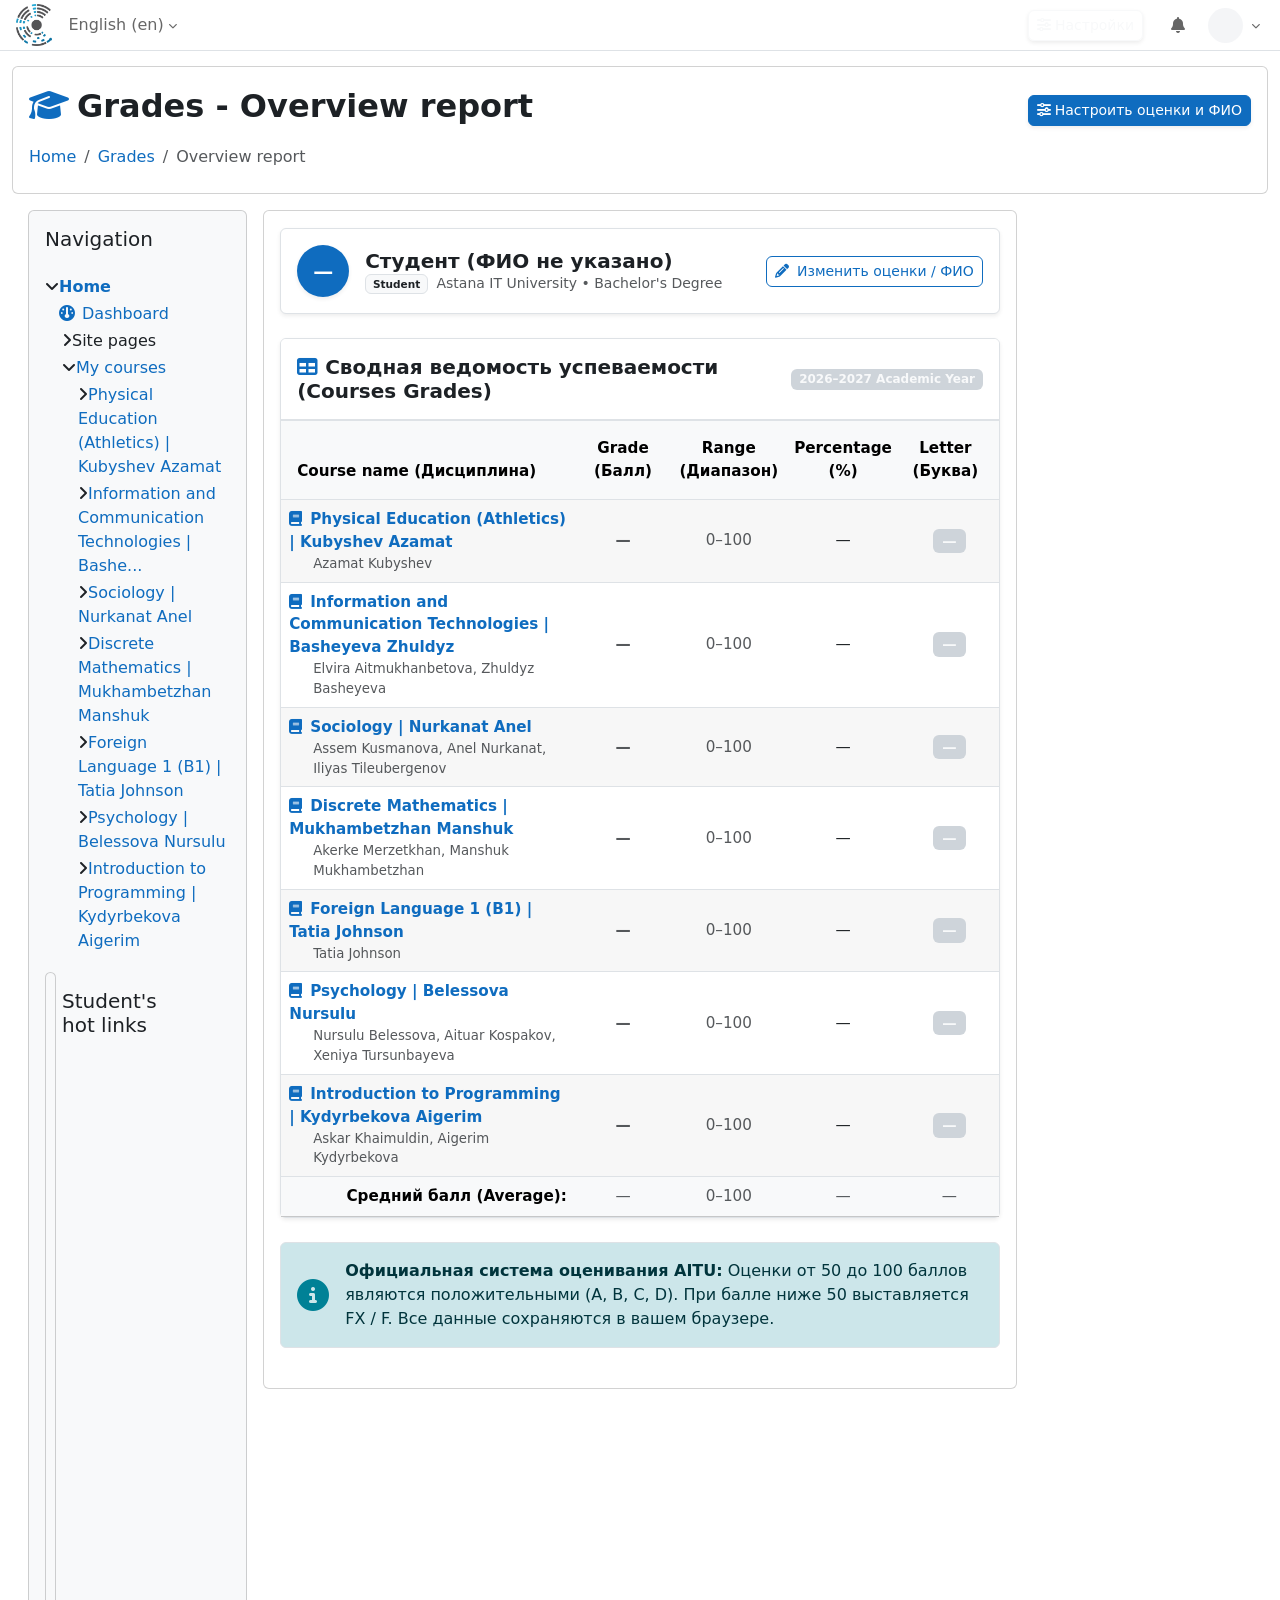
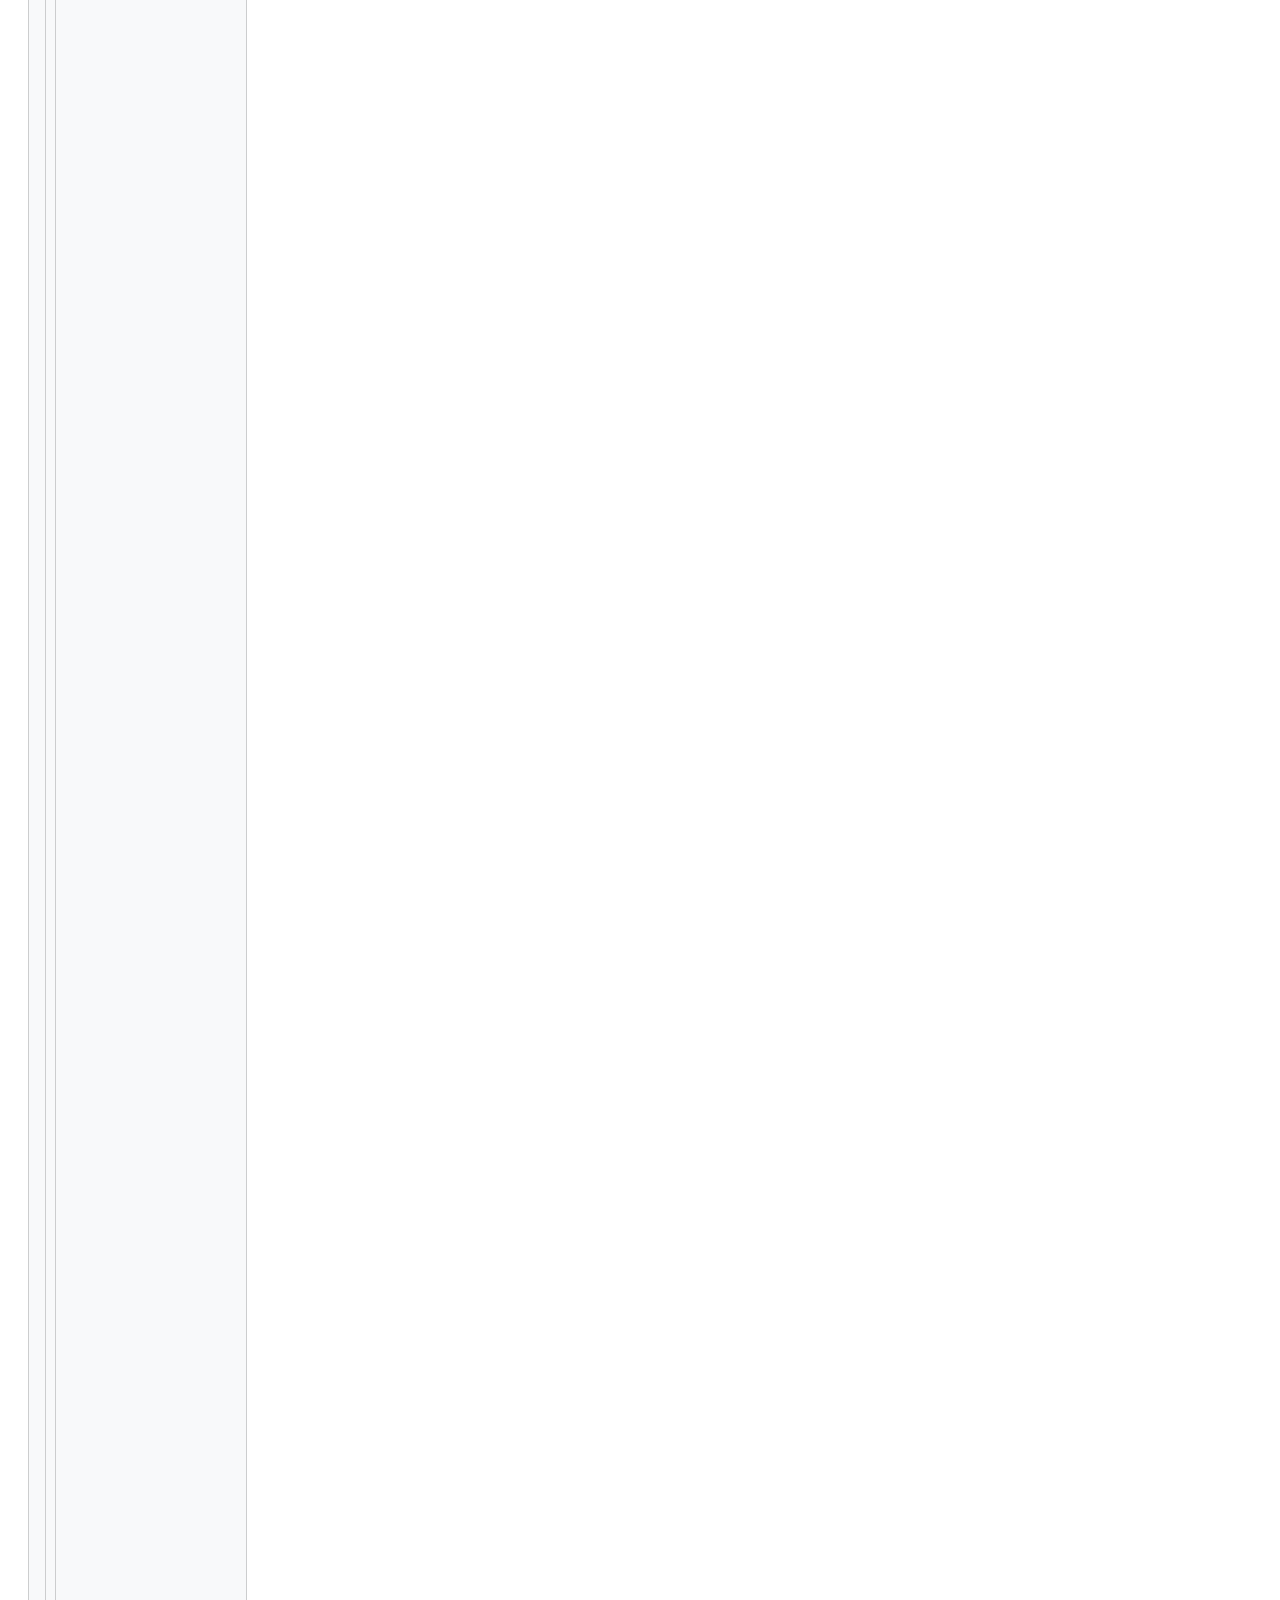
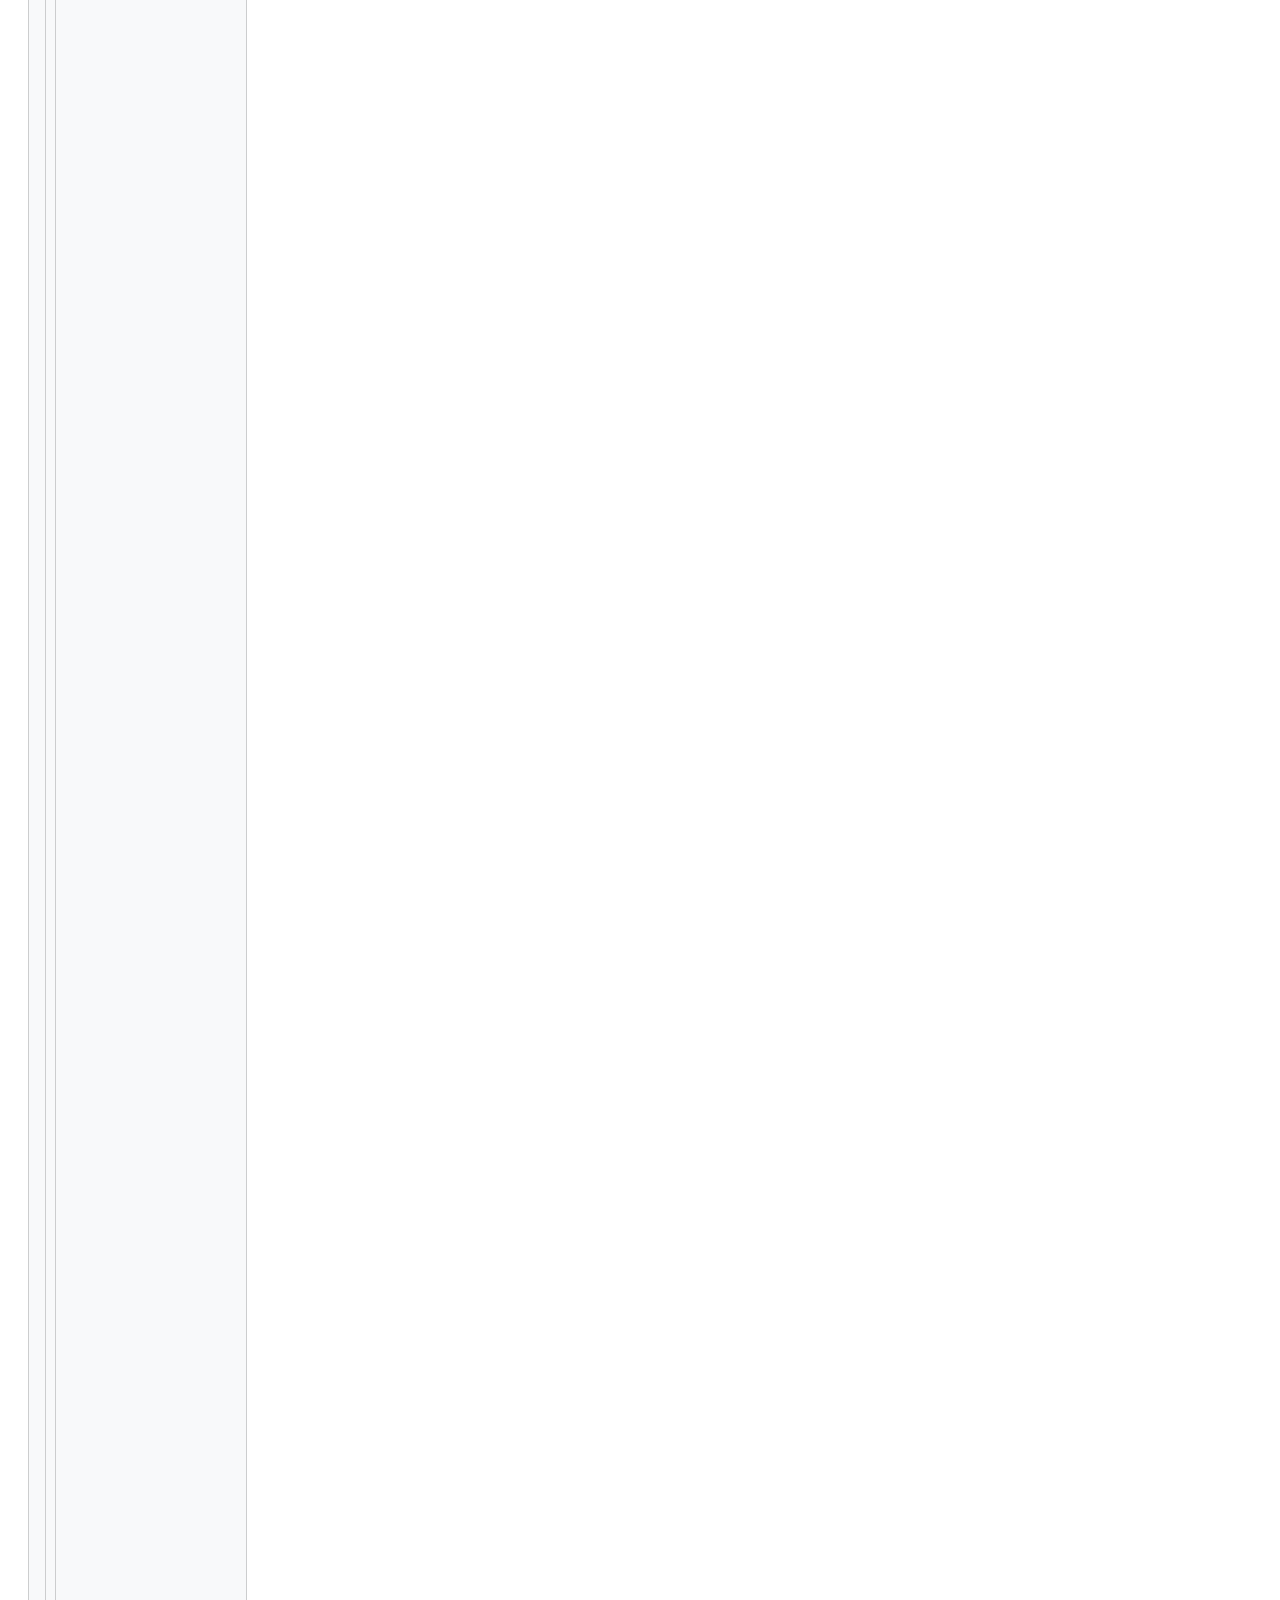
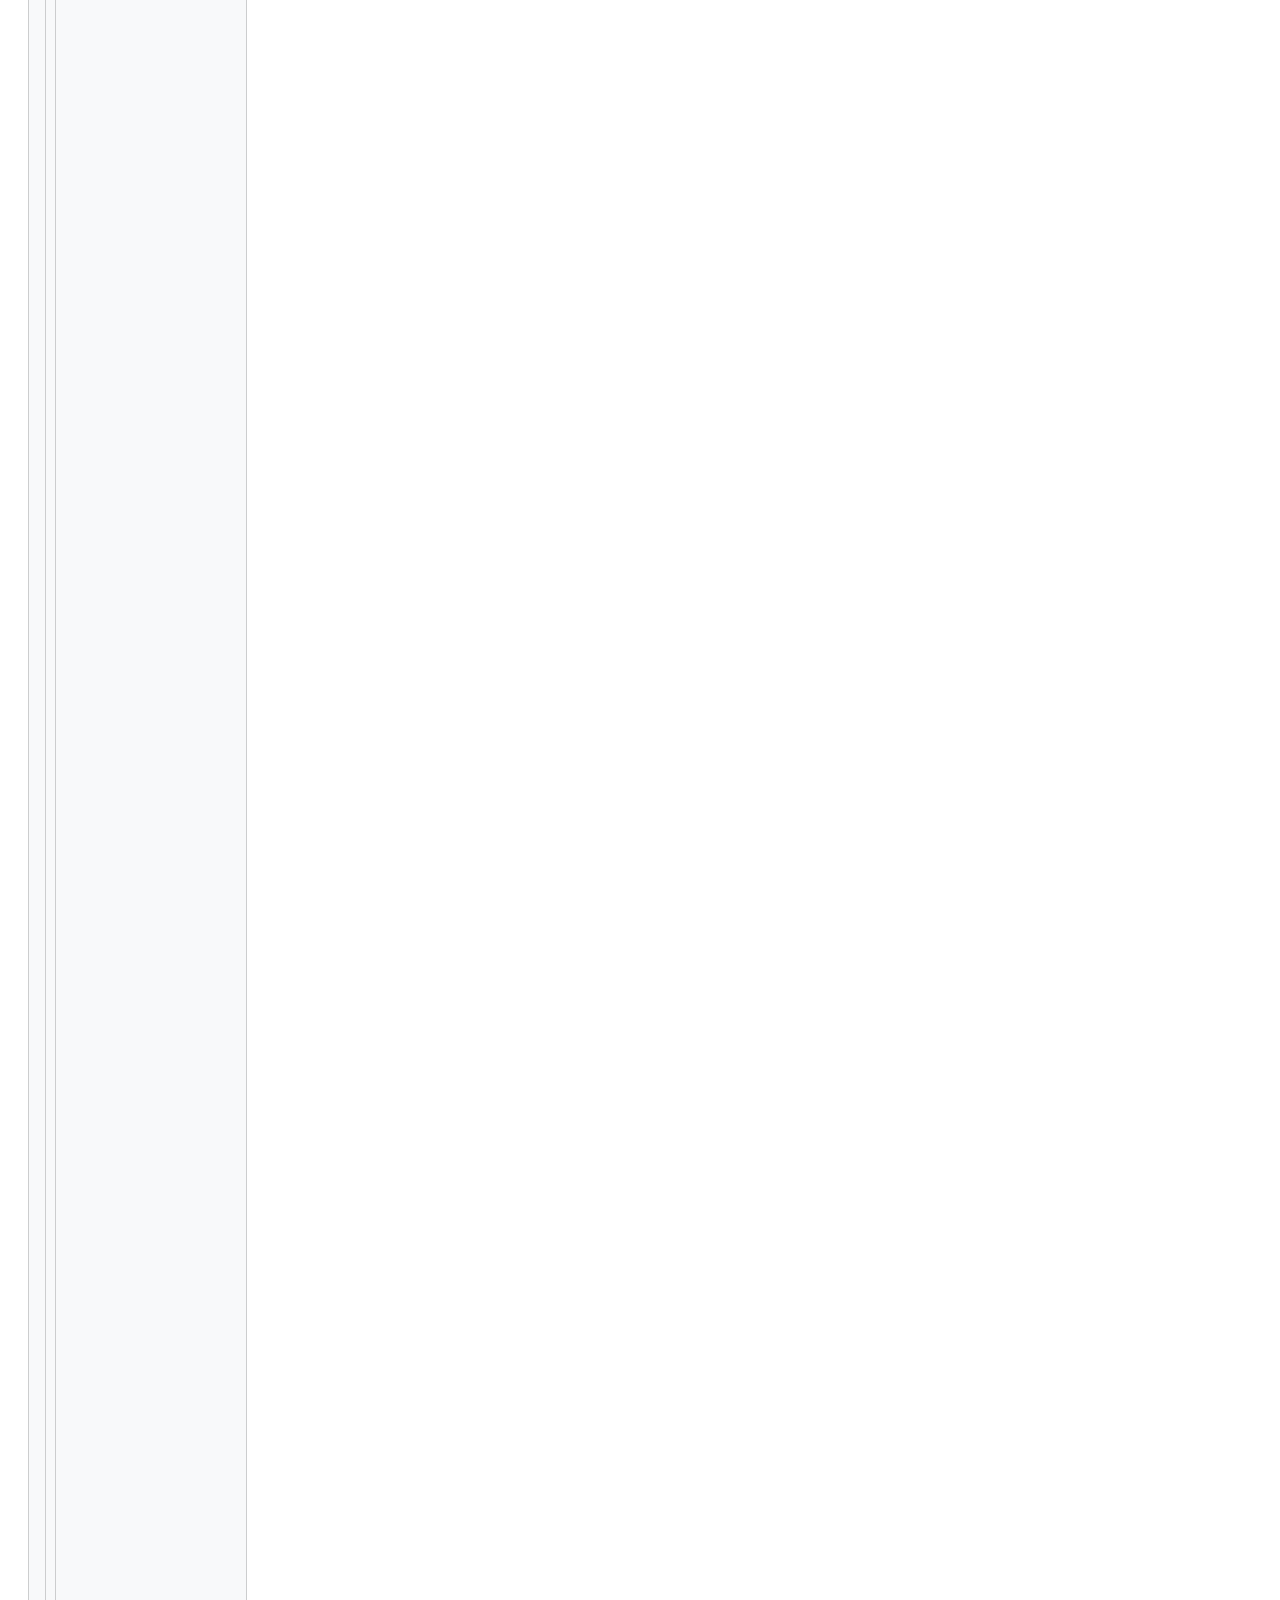
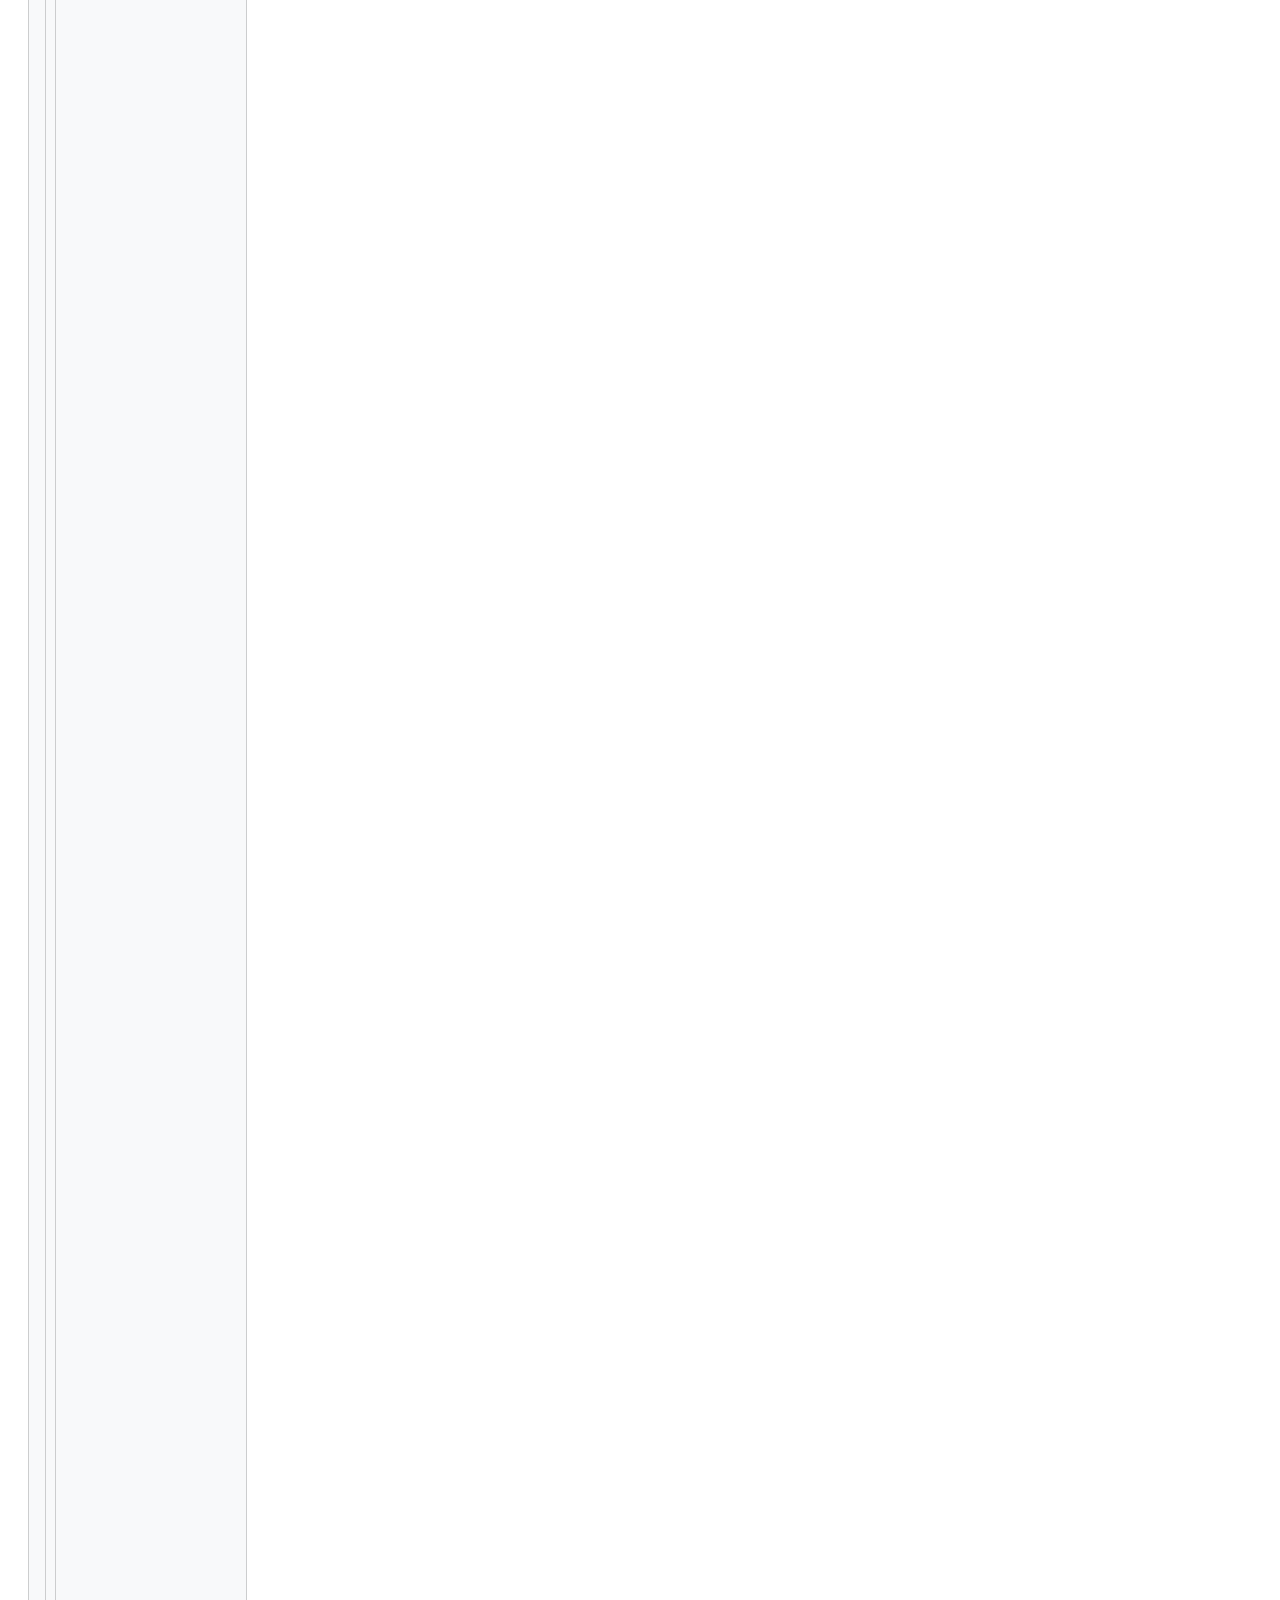
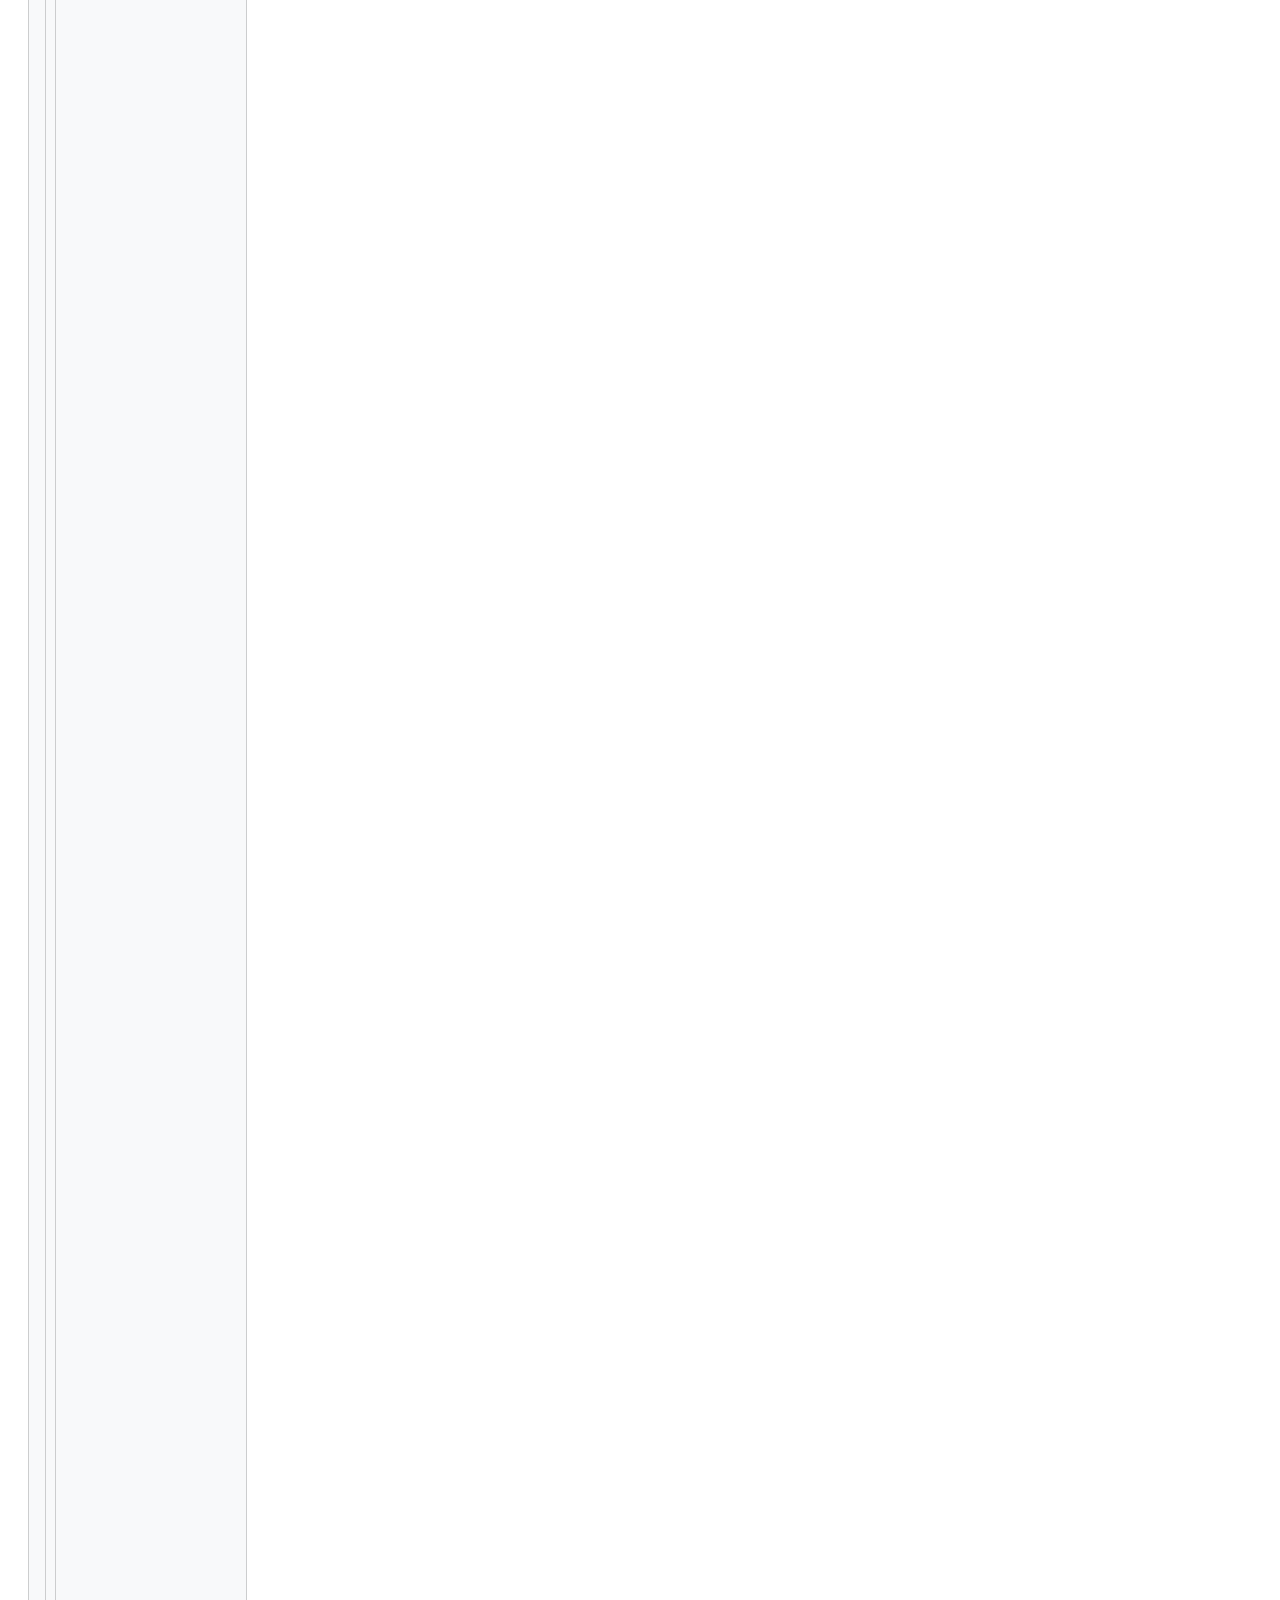
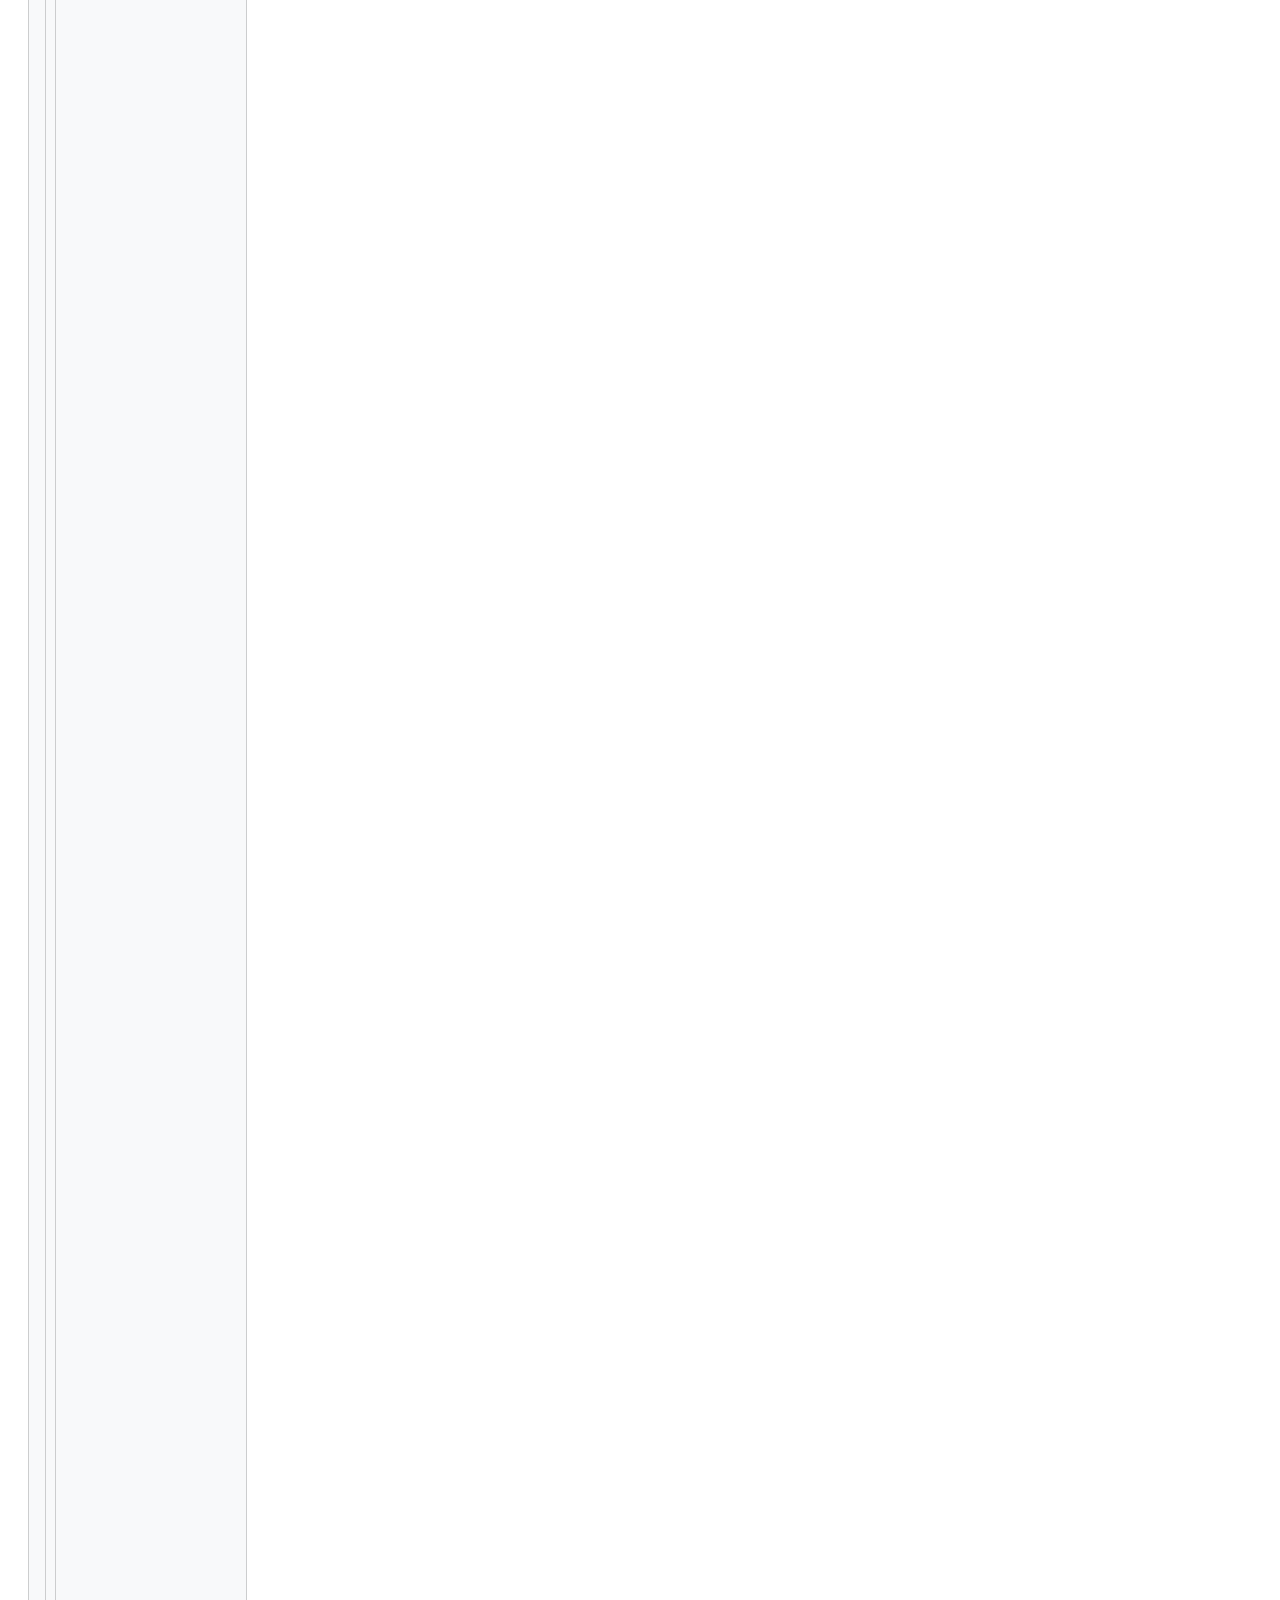
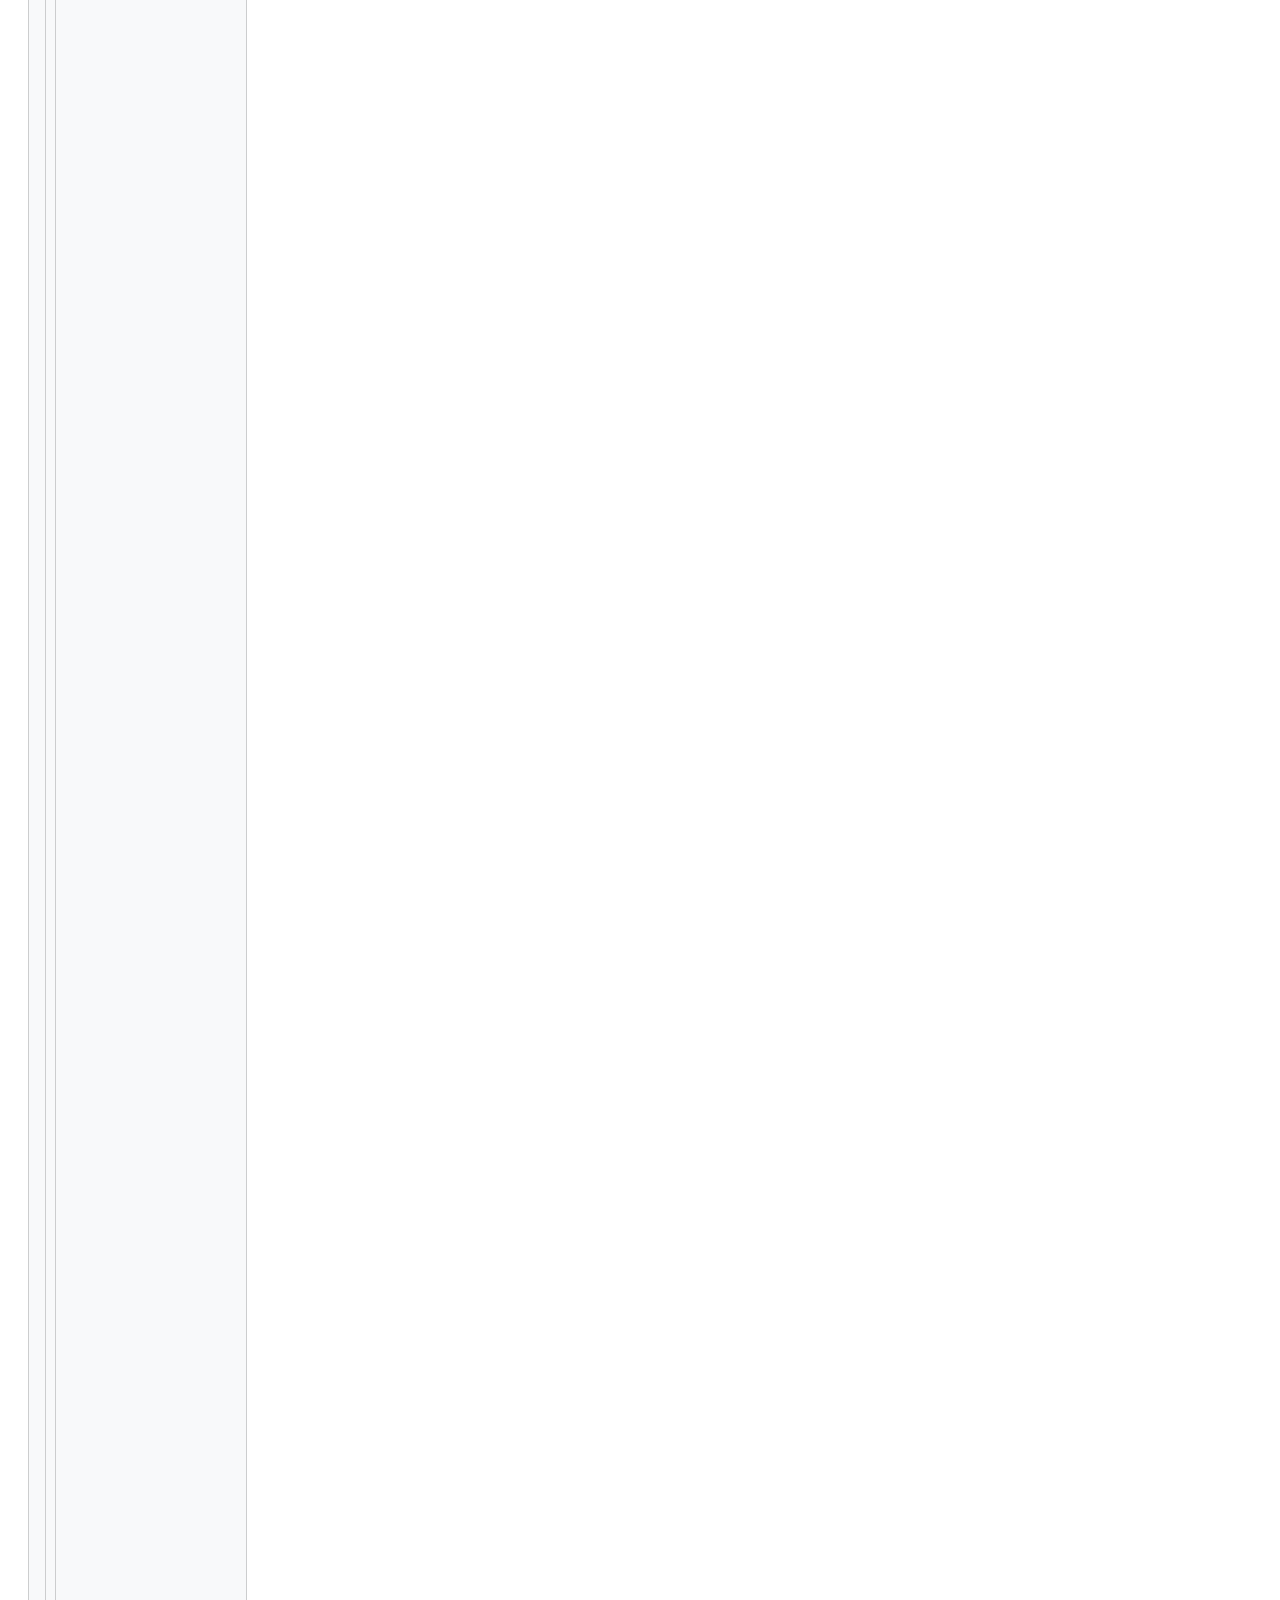
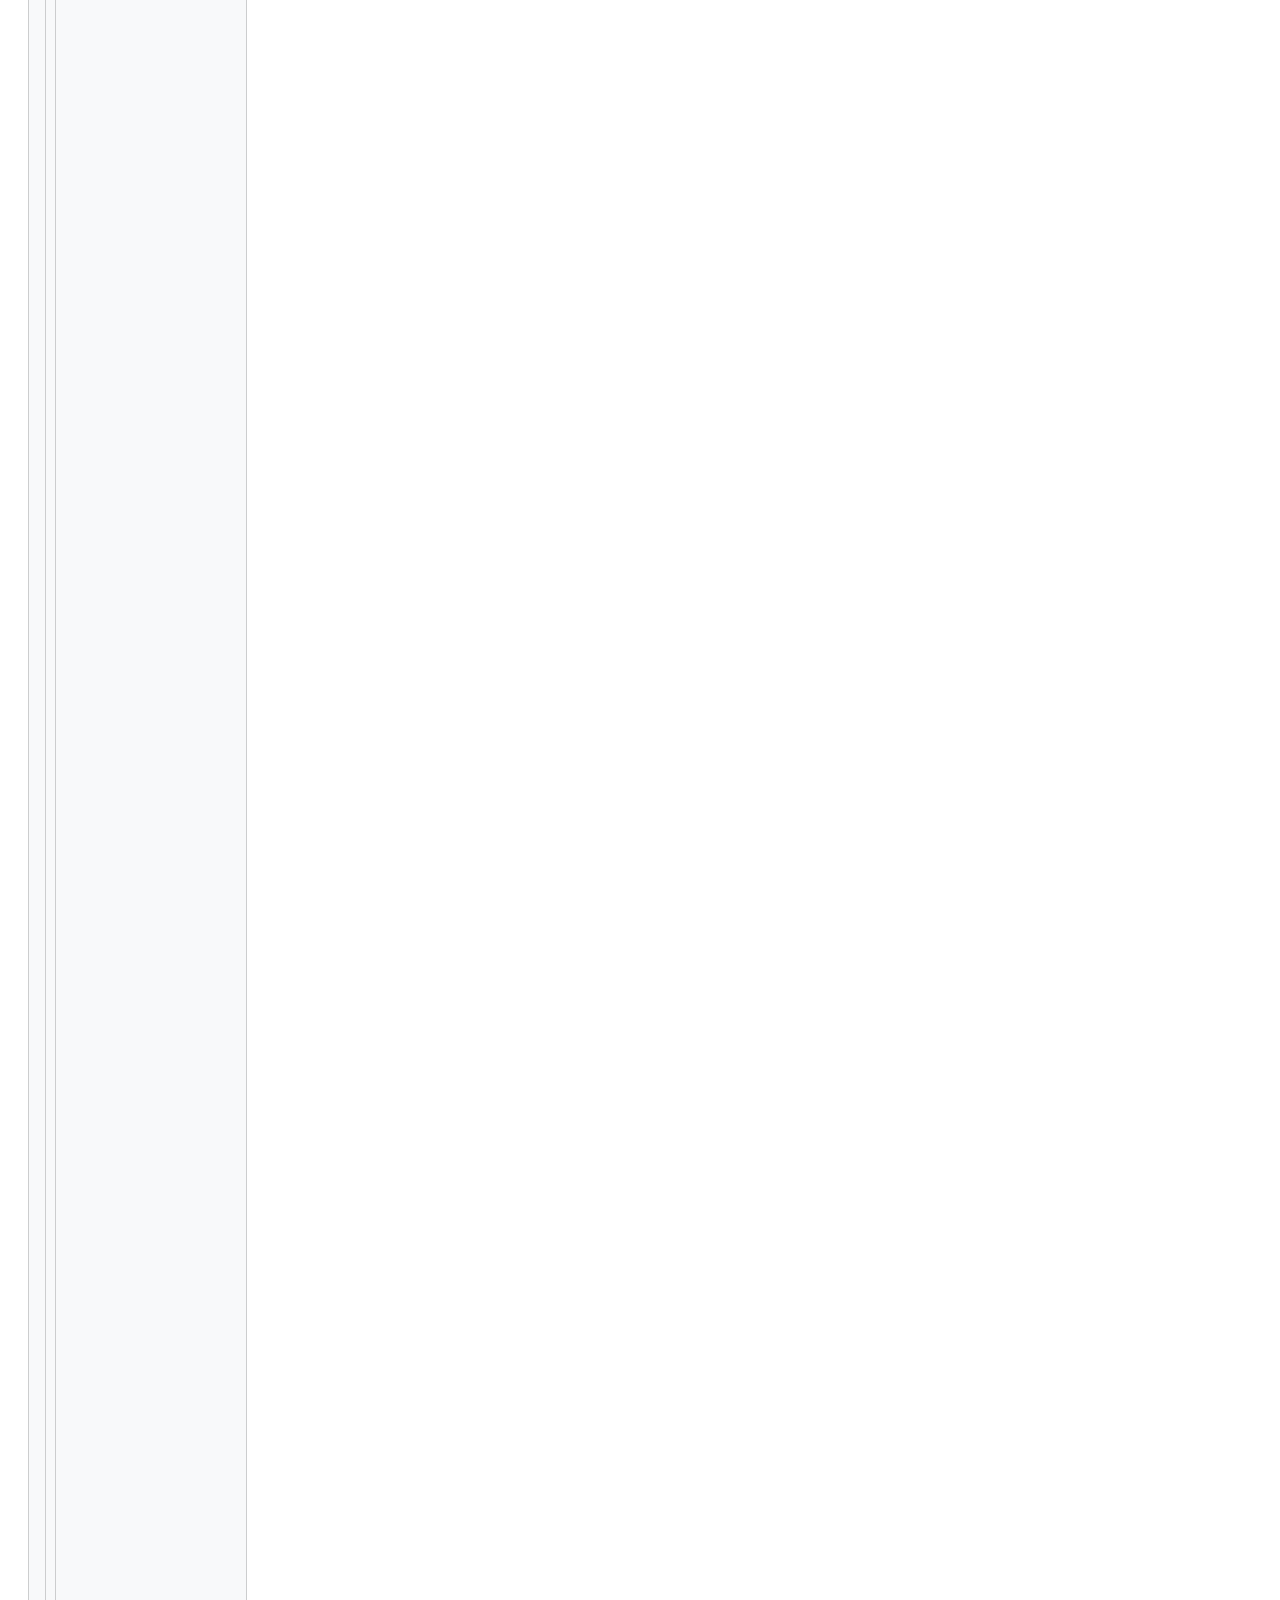
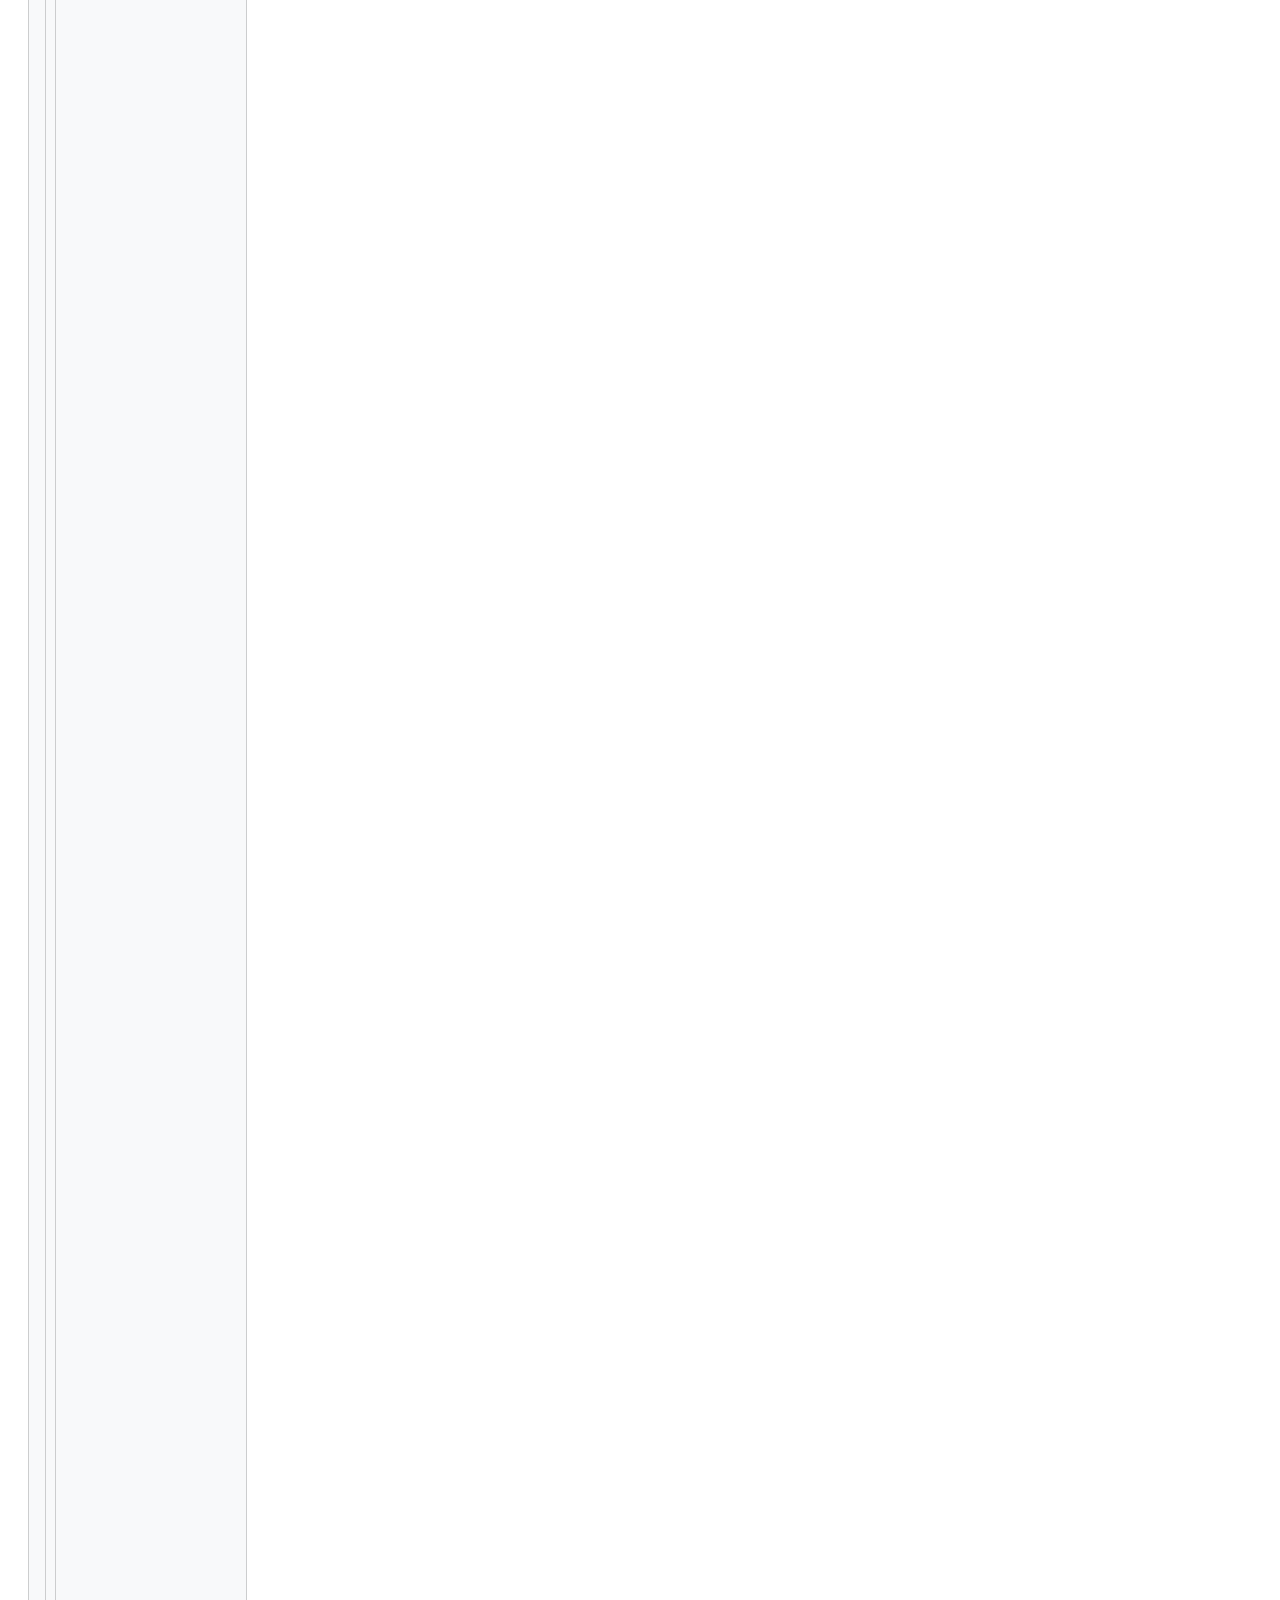
==== grades.html @ 354c99dc "feat: complete local copy of AITU LMS with custom grades, reports settings and localStorage" ====
<!DOCTYPE html>
<html dir="ltr" lang="en" xml:lang="en">
<head>
    <title>Grades - Overview report | AITU LMS</title>
    <link rel="shortcut icon" href="./assets/images/favicon.png" />
    <meta http-equiv="Content-Type" content="text/html; charset=utf-8" />
<meta name="keywords" content="moodle, Home | frontpage" />
<link rel="stylesheet" type="text/css" href="./assets/css/yui-moodlesimple-min.css" /><script id="firstthemesheet" type="text/css">/** Required in order to fix style inclusion problems in IE with YUI **/</script><link rel="stylesheet" type="text/css" href="./assets/css/styles.css" />
<script>
//<![CDATA[
var M = {}; M.yui = {};
M.pageloadstarttime = new Date();
M.cfg = {"wwwroot":".","apibase":"./api","homeurl":{},"sesskey":"TBIHNVHEH8","sessiontimeout":"1500","sessiontimeoutwarning":"1200","themerev":"1794592381","slasharguments":1,"theme":"classic","iconsystemmodule":"core\/icon_system_fontawesome","jsrev":"1794592381","admin":"admin","svgicons":true,"usertimezone":"Asia\/Almaty","language":"en","courseId":1,"courseContextId":2,"contextid":2,"contextInstanceId":1,"langrev":1795216581,"templaterev":"1794592381","siteId":1,"userId":19734,"deprecationignorelist":[],"traceId":null};var yui1ConfigFn = function(me) {if(/-skin|reset|fonts|grids|base/.test(me.name)){me.type='css';me.path=me.path.replace(/\.js/,'.css');me.path=me.path.replace(/\/yui2-skin/,'/assets/skins/sam/yui2-skin')}};
var yui2ConfigFn = function(me) {var parts=me.name.replace(/^moodle-/,'').split('-'),component=parts.shift(),module=parts[0],min='-min';if(/-(skin|core)$/.test(me.name)){parts.pop();me.type='css';min=''}
if(module){var filename=parts.join('-');me.path=component+'/'+module+'/'+filename+min+'.'+me.type}else{me.path=component+'/'+component+'.'+me.type}};
YUI_config = {"debug":false,"base":"https:\/\/lms.astanait.edu.kz\/lib\/yuilib\/3.18.1\/","comboBase":"https:\/\/lms.astanait.edu.kz\/theme\/yui_combo.php?","combine":true,"filter":null,"insertBefore":"firstthemesheet","groups":{"yui2":{"base":"https:\/\/lms.astanait.edu.kz\/lib\/yuilib\/2in3\/2.9.0\/build\/","comboBase":"https:\/\/lms.astanait.edu.kz\/theme\/yui_combo.php?","combine":true,"ext":false,"root":"2in3\/2.9.0\/build\/","patterns":{"yui2-":{"group":"yui2","configFn":yui1ConfigFn}}},"moodle":{"name":"moodle","base":"https:\/\/lms.astanait.edu.kz\/theme\/yui_combo.php?m\/1794592381\/","combine":true,"comboBase":"https:\/\/lms.astanait.edu.kz\/theme\/yui_combo.php?","ext":false,"root":"m\/1794592381\/","patterns":{"moodle-":{"group":"moodle","configFn":yui2ConfigFn}},"filter":null,"modules":{"moodle-core-chooserdialogue":{"requires":["base","panel","moodle-core-notification"]},"moodle-core-maintenancemodetimer":{"requires":["base","node"]},"moodle-core-lockscroll":{"requires":["plugin","base-build"]},"moodle-core-blocks":{"requires":["base","node","io","dom","dd","dd-scroll","moodle-core-dragdrop","moodle-core-notification"]},"moodle-core-notification":{"requires":["moodle-core-notification-dialogue","moodle-core-notification-alert","moodle-core-notification-exception","moodle-core-notification-ajaxexception"]},"moodle-core-notification-dialogue":{"requires":["base","node","panel","escape","event-key","dd-plugin","moodle-core-widget-focusafterclose","moodle-core-lockscroll"]},"moodle-core-notification-alert":{"requires":["moodle-core-notification-dialogue"]},"moodle-core-notification-exception":{"requires":["moodle-core-notification-dialogue"]},"moodle-core-notification-ajaxexception":{"requires":["moodle-core-notification-dialogue"]},"moodle-core-actionmenu":{"requires":["base","event","node-event-simulate"]},"moodle-core-dragdrop":{"requires":["base","node","io","dom","dd","event-key","event-focus","moodle-core-notification"]},"moodle-core-event":{"requires":["event-custom"]},"moodle-core-handlebars":{"condition":{"trigger":"handlebars","when":"after"}},"moodle-core_availability-form":{"requires":["base","node","event","event-delegate","panel","moodle-core-notification-dialogue","json"]},"moodle-course-management":{"requires":["base","node","io-base","moodle-core-notification-exception","json-parse","dd-constrain","dd-proxy","dd-drop","dd-delegate","node-event-delegate"]},"moodle-course-categoryexpander":{"requires":["node","event-key"]},"moodle-course-dragdrop":{"requires":["base","node","io","dom","dd","dd-scroll","moodle-core-dragdrop","moodle-core-notification","moodle-course-coursebase","moodle-course-util"]},"moodle-course-util":{"requires":["node"],"use":["moodle-course-util-base"],"submodules":{"moodle-course-util-base":{},"moodle-course-util-section":{"requires":["node","moodle-course-util-base"]},"moodle-course-util-cm":{"requires":["node","moodle-course-util-base"]}}},"moodle-form-shortforms":{"requires":["node","base","selector-css3"]},"moodle-form-dateselector":{"requires":["base","node","overlay","calendar"]},"moodle-question-searchform":{"requires":["base","node"]},"moodle-availability_completion-form":{"requires":["base","node","event","moodle-core_availability-form"]},"moodle-availability_date-form":{"requires":["base","node","event","io","moodle-core_availability-form"]},"moodle-availability_grade-form":{"requires":["base","node","event","moodle-core_availability-form"]},"moodle-availability_group-form":{"requires":["base","node","event","moodle-core_availability-form"]},"moodle-availability_grouping-form":{"requires":["base","node","event","moodle-core_availability-form"]},"moodle-availability_profile-form":{"requires":["base","node","event","moodle-core_availability-form"]},"moodle-mod_assign-history":{"requires":["node","transition"]},"moodle-mod_attendance-groupfilter":{"requires":["base","node"]},"moodle-mod_quiz-questionchooser":{"requires":["moodle-core-chooserdialogue","moodle-mod_quiz-util","querystring-parse"]},"moodle-mod_quiz-toolboxes":{"requires":["base","node","event","event-key","io","moodle-mod_quiz-quizbase","moodle-mod_quiz-util-slot","moodle-core-notification-ajaxexception"]},"moodle-mod_quiz-modform":{"requires":["base","node","event"]},"moodle-mod_quiz-quizbase":{"requires":["base","node"]},"moodle-mod_quiz-dragdrop":{"requires":["base","node","io","dom","dd","dd-scroll","moodle-core-dragdrop","moodle-core-notification","moodle-mod_quiz-quizbase","moodle-mod_quiz-util-base","moodle-mod_quiz-util-page","moodle-mod_quiz-util-slot","moodle-course-util"]},"moodle-mod_quiz-util":{"requires":["node","moodle-core-actionmenu"],"use":["moodle-mod_quiz-util-base"],"submodules":{"moodle-mod_quiz-util-base":{},"moodle-mod_quiz-util-slot":{"requires":["node","moodle-mod_quiz-util-base"]},"moodle-mod_quiz-util-page":{"requires":["node","moodle-mod_quiz-util-base"]}}},"moodle-mod_quiz-autosave":{"requires":["base","node","event","event-valuechange","node-event-delegate","io-form","datatype-date-format"]},"moodle-message_airnotifier-toolboxes":{"requires":["base","node","io"]},"moodle-report_eventlist-eventfilter":{"requires":["base","event","node","node-event-delegate","datatable","autocomplete","autocomplete-filters"]},"moodle-report_loglive-fetchlogs":{"requires":["base","event","node","io","node-event-delegate"]},"moodle-gradereport_history-userselector":{"requires":["escape","event-delegate","event-key","handlebars","io-base","json-parse","moodle-core-notification-dialogue"]},"moodle-qbank_editquestion-chooser":{"requires":["moodle-core-chooserdialogue"]},"moodle-tool_lp-dragdrop-reorder":{"requires":["moodle-core-dragdrop"]},"moodle-assignfeedback_editpdf-editor":{"requires":["base","event","node","io","graphics","json","event-move","event-resize","transition","querystring-stringify-simple","moodle-core-notification-dialog","moodle-core-notification-alert","moodle-core-notification-warning","moodle-core-notification-exception","moodle-core-notification-ajaxexception"]}}},"gallery":{"name":"gallery","base":"https:\/\/lms.astanait.edu.kz\/lib\/yuilib\/gallery\/","combine":true,"comboBase":"https:\/\/lms.astanait.edu.kz\/theme\/yui_combo.php?","ext":false,"root":"gallery\/1794592381\/","patterns":{"gallery-":{"group":"gallery"}}}},"modules":{"core_filepicker":{"name":"core_filepicker","fullpath":"https:\/\/lms.astanait.edu.kz\/lib\/javascript.php\/1794592381\/repository\/filepicker.js","requires":["base","node","node-event-simulate","json","async-queue","io-base","io-upload-iframe","io-form","yui2-treeview","panel","cookie","datatable","datatable-sort","resize-plugin","dd-plugin","escape","moodle-core_filepicker","moodle-core-notification-dialogue"]},"core_comment":{"name":"core_comment","fullpath":"https:\/\/lms.astanait.edu.kz\/lib\/javascript.php\/1794592381\/comment\/comment.js","requires":["base","io-base","node","json","yui2-animation","overlay","escape"]}},"logInclude":[],"logExclude":[],"logLevel":null};
M.yui.loader = {modules: {}};

//]]>
</script>
<script type="importmap">{
    "imports": {
        "@moodle/lms/core/profiler": "./assets/js/esm/core/profiler.js",
        "@moodle/lms/core/mount": "./assets/js/esm/core/mount.js",
        "@moodle/lms/core/react_autoinit": "./assets/js/esm/core/react_autoinit.js",
        "@moodle/lms/": "./assets/js/esm/",
        "@moodlehq/design-system": "./assets/js/esm/@moodlehq/design-system.js",
        "react": "./assets/js/esm/react.js",
        "react-dom": "./assets/js/esm/react-dom.js",
        "react-dom/client": "./assets/js/esm/react-dom-client.js"
    }
}</script><link rel="modulepreload" href="./assets/js/esm/@moodlehq/design-system.js" /><link rel="modulepreload" href="./assets/js/esm/react.js" /><link rel="modulepreload" href="./assets/js/esm/react-dom.js" />
<script src="./assets/js/inject.js"></script><meta http-equiv="Content-Security-Policy" content="default-src 'self' 'unsafe-inline' 'unsafe-eval' data: blob:;">
    <meta name="viewport" content="width=device-width, initial-scale=1.0">
</head>
<body id="page-grade-report-overview-index" class="limitedwidth format-site course path-grade path-grade-report path-grade-report-overview gecko dir-ltr lang-en yui-skin-sam yui3-skin-sam lms-astanait-edu-kz pagelayout-standard course-1 context-2 theme jsenabled">

<div id="page-wrapper" class="d-print-block">
    <div>
        <a class="visually-hidden-focusable" href="#maincontent">Skip to main content</a>
    </div>

    <nav class="fixed-top navbar navbar-bootswatch navbar-expand moodle-has-zindex">
        <div class="container-fluid">
            <a href="https://lms.astanait.edu.kz/" class="navbar-brand d-flex align-items-center m-1 p-0 aabtn">
                    <img src="./assets/images/logo.png" class="logo me-1" alt="frontpage">
            </a>
    
            <ul class="navbar-nav d-none d-md-flex">
                <!-- custom_menu -->
                <li class="dropdown nav-item">
    <a class="dropdown-toggle nav-link" id="drop-down-6b05b49b20c8e6b05b49b1ac8d14" data-bs-toggle="dropdown" aria-haspopup="true" aria-expanded="false" href="#" title="Language" aria-controls="drop-down-menu-6b05b49b20c8e6b05b49b1ac8d14">
        English ‎(en)‎
    </a>
    <div class="dropdown-menu" role="menu" id="drop-down-menu-6b05b49b20c8e6b05b49b1ac8d14" aria-labelledby="drop-down-6b05b49b20c8e6b05b49b1ac8d14">
                <a class="dropdown-item" role="menuitem" href="https://lms.astanait.edu.kz/?lang=en"  >English ‎(en)‎</a>
                <a class="dropdown-item" role="menuitem" href="https://lms.astanait.edu.kz/?lang=ru"  lang="ru" >Русский ‎(ru)‎</a>
    </div>
</li>
                <!-- page_heading_menu -->
                
            </ul>
            <div id="usernavigation" class="navbar-nav my-1 ms-auto">
                <div class="nav-item d-flex align-items-center me-2">
                    <button type="button" class="btn btn-sm btn-outline-light d-flex align-items-center shadow-sm" onclick="openLmsSettingsModal()" title="Настройки профиля и оценок">
                        <i class="fa fa-sliders me-1" aria-hidden="true"></i>
                        <span class="d-none d-md-inline">Настройки</span>
                    </button>
                </div>

                <div class="divider border-start h-50 align-self-center mx-1"></div>
                
                <div class="popover-region collapsed popover-region-notifications"
    id="nav-notification-popover-container" data-userid="19734"
    data-region="popover-region">
    <div class="popover-region-toggle nav-link icon-no-margin"
        data-region="popover-region-toggle"
        aria-controls="popover-region-container-6b05b49b213e76b05b49b1ac8d15"
        aria-haspopup="true"
        aria-expanded="false"
        aria-label=" Show notification window with no new notifications   "
        title=" Show notification window with no new notifications   "
        tabindex="0"
        role="button">
                <i class="icon fa fa-bell fa-fw " aria-hidden="true" ></i>
        <div
            class="count-container hidden"
            data-region="count-container"
            aria-hidden=true
        >
            0
        </div>

    </div>
    <div         aria-modal="true"
        tabindex="-1"

        id="popover-region-container-6b05b49b213e76b05b49b1ac8d15"
        class="popover-region-container"
        data-region="popover-region-container"
        aria-hidden="true"
        aria-label="Notification window"
        role="dialog">
        <div class="popover-region-header-container">
            <h3 class="popover-region-header-text" data-region="popover-region-header-text">Notifications</h3>
            <div class="popover-region-header-actions" data-region="popover-region-header-actions">        <a class="mark-all-read-button btn btn-sm btn-link m-0 py-0 icon-no-margin"
           href="#"
           title="Mark all as read"
           data-action="mark-all-read"
           role="button"
           aria-label="Mark all as read">
            <span class="normal-icon"><i class="icon fa fa-check fa-fw " aria-hidden="true" ></i></span>
            <span class="loading-icon icon-no-margin ">
                <i class="icon fa fa-spinner fa-spin fa-fw "  title="Loading" role="img" aria-label="Loading"></i>
            </span>
            <span aria-live="polite" class="visually-hidden" data-region="notification-read-feedback"></span>
        </a>
            <a href="https://lms.astanait.edu.kz/message/notificationpreferences.php"
               title="Notification preferences"
               aria-label="Notification preferences"
               class="btn btn-sm btn-link m-0 py-0 icon-no-margin" >
                <i class="icon fa fa-gear fa-fw " aria-hidden="true" ></i></a>
        <button type="button" class="btn btn-sm btn-link m-0 py-0 icon-no-margin" aria-label="Close" title="Close" data-action="close-notification-popover">
            <i class="icon fa fa-xmark fa-fw " aria-hidden="true" ></i>
        </button>
</div>
        </div>
        <div class="popover-region-content-container" data-region="popover-region-content-container">
            <div class="popover-region-content" data-region="popover-region-content">
                        <div class="all-notifications"
            data-region="all-notifications"
            role="log"
            aria-busy="false"
            aria-atomic="false"
            aria-relevant="additions"></div>
        <div class="empty-message" tabindex="0" data-region="empty-message">You have no notifications</div>

            </div>
            <span class="loading-icon icon-no-margin ">
                <i class="icon fa fa-spinner fa-spin fa-fw "  title="Loading" role="img" aria-label="Loading"></i>
            </span>
        </div>
                <a class="see-all-link"
                    href="https://lms.astanait.edu.kz/message/output/popup/notifications.php">
                    <div class="popover-region-footer-container">
                        <div class="popover-region-seeall-text">See all</div>
                    </div>
                </a>
    </div>
</div>
                <div class="d-flex align-items-stretch usermenu-container" data-region="usermenu">
                    <div class="usermenu"><div class="action-menu moodle-actionmenu nowrap-items" id="action-menu-0" data-enhance="moodle-core-actionmenu">

        <div class="menubar d-flex " id="action-menu-0-menubar">

            


                <div class="action-menu-trigger">
                    <div class="dropdown">
                        <a
                            href="#"
                            tabindex="0"
                            class="nav-link dropdown-toggle icon-no-margin"
                            id="action-menu-toggle-0"
                            aria-label="User menu"
                            data-bs-toggle="dropdown"
                            role="button"
                            aria-haspopup="true"
                            aria-expanded="false"
                            aria-controls="action-menu-0-menu"
                        >
                            
                            <span class="userbutton"><span class="usertext me-1"></span><span class="avatars"><span class="avatar current"><span class="userinitials size-35" title="" aria-label="" role="img"></span></span></span></span>
                                
                            <b class="caret"></b>
                        </a>
                            <div class="dropdown-menu menu dropdown-menu-end" id="action-menu-0-menu" data-rel="menu-content" aria-labelledby="action-menu-toggle-0" role="menu">
                                                                <a href="https://lms.astanait.edu.kz/user/profile.php" class="dropdown-item menu-action" role="menuitem" data-title="profile,moodle" tabindex="-1" >
                                <span class="menu-action-text">Profile</span>
                        </a>
                    <div class="dropdown-divider" role="presentation"><span class="filler">&nbsp;</span></div>
                                                                <a href="./grades.html" class="dropdown-item menu-action" role="menuitem" data-title="grades,grades" tabindex="-1" id="menu-grades-link"><span class="menu-action-text"><i class="fa fa-graduation-cap me-2 text-primary" aria-hidden="true"></i>Grades</span></a>
                                                                <a href="https://lms.astanait.edu.kz/calendar/view.php?view=month" class="dropdown-item menu-action" role="menuitem" data-title="calendar,core_calendar" tabindex="-1" >
                                <span class="menu-action-text">Calendar</span>
                        </a>
                                                                <a href="https://lms.astanait.edu.kz/user/files.php" class="dropdown-item menu-action" role="menuitem" data-title="privatefiles,moodle" tabindex="-1" >
                                <span class="menu-action-text">Private files</span>
                        </a>
                                                                <a href="javascript:void(0)" onclick="openLmsSettingsModal()" class="dropdown-item menu-action" role="menuitem" data-title="reports,core_reportbuilder" tabindex="-1" id="menu-reports-link"><span class="menu-action-text"><i class="fa fa-sliders me-2 text-primary" aria-hidden="true"></i>Reports (Настройки)</span></a>
                    <div class="dropdown-divider" role="presentation"><span class="filler">&nbsp;</span></div>
                                                                <a href="javascript:void(0)" onclick="openLmsSettingsModal()" class="dropdown-item menu-action" role="menuitem" data-title="preferences,moodle" tabindex="-1"><span class="menu-action-text"><i class="fa fa-gear me-2 text-primary" aria-hidden="true"></i>Preferences</span></a>
                    <div class="dropdown-divider" role="presentation"><span class="filler">&nbsp;</span></div>
                                                                <a href="https://lms.astanait.edu.kz/login/logout.php?sesskey=TBIHNVHEH8" class="dropdown-item menu-action" role="menuitem" data-title="logout,moodle" tabindex="-1" >
                                <span class="menu-action-text">Log out</span>
                        </a>
                            </div>
                    </div>
                </div>

        </div>

</div></div>
                </div>
            </div>
        </div>
    </nav>

    <div id="page" class="container-fluid d-print-block">
        
        <header id="page-header" class="row" data-for="page-heading">
    <div class="col-12 pt-3 pb-3">
        <div class="card">
            <div class="card-body">
                <div class="d-flex align-items-center">
                    <div class="me-auto">
                        <div class="page-context-header d-flex flex-wrap align-items-center mb-2">
                            <div class="page-header-headings">
                                <h1 class="h2 mb-0"><i class="fa fa-graduation-cap me-2 text-primary" aria-hidden="true"></i>Grades - Overview report</h1>
                            </div>
                        </div>
                    </div>
                    <div class="header-actions-container flex-shrink-0" data-region="header-actions-container">
                        <button type="button" class="btn btn-primary btn-sm d-flex align-items-center shadow-sm" onclick="openLmsSettingsModal()">
                            <i class="fa fa-sliders me-1" aria-hidden="true"></i>
                            <span>Настроить оценки и ФИО</span>
                        </button>
                    </div>
                </div>
                <div class="d-flex flex-wrap">
                    <div id="page-navbar">
                        <nav aria-label="Breadcrumb">
                            <ol class="breadcrumb">
                                <li class="breadcrumb-item">
                                    <a href="./index.html">Home</a>
                                </li>
                                <li class="breadcrumb-item">
                                    <a href="./grades.html" aria-current="page">Grades</a>
                                </li>
                                <li class="breadcrumb-item active" aria-current="page">
                                    Overview report
                                </li>
                            </ol>
                        </nav>
                    </div>
                </div>
            </div>
        </div>
    </div>
</header>


        <div id="page-content" class="d-flex flex-wrap blocks-pre blocks-post d-print-block">
            
            <div id="region-main-box" class="region-main">
                <div id="region-main" class="region-main-content">
                    <span class="notifications" id="user-notifications"></span>
                    <div role="main">
                        <span id="maincontent" tabindex="-1"></span>
                        
                        <!-- Student Profile Summary Card -->
                        <div class="card mb-4 border shadow-sm">
                            <div class="card-body p-3 d-flex flex-wrap align-items-center justify-content-between">
                                <div class="d-flex align-items-center me-3 mb-2 mb-md-0">
                                    <div id="grades-user-avatar" class="rounded-circle bg-primary text-white d-flex align-items-center justify-content-center me-3 fw-bold shadow-sm" style="width: 52px; height: 52px; font-size: 20px;">
                                        ST
                                    </div>
                                    <div>
                                        <h4 class="h5 mb-0 fw-bold" id="grades-user-name">Sairan Targynov</h4>
                                        <div class="text-muted small">
                                            <span class="badge bg-light text-dark border me-1">Student</span>
                                            <span>Astana IT University &bull; Bachelor's Degree</span>
                                        </div>
                                    </div>
                                </div>
                                <div>
                                    <button class="btn btn-outline-primary btn-sm" onclick="openLmsSettingsModal()">
                                        <i class="fa fa-pencil me-1"></i> Изменить оценки / ФИО
                                    </button>
                                </div>
                            </div>
                        </div>

                        <!-- Grades Table Card -->
                        <div class="card mb-4 border shadow-sm">
                            <div class="card-header bg-white border-bottom py-3 d-flex justify-content-between align-items-center">
                                <h5 class="card-title mb-0 fw-bold text-dark">
                                    <i class="fa fa-table me-2 text-primary"></i>Сводная ведомость успеваемости (Courses Grades)
                                </h5>
                                <span class="badge bg-secondary text-light">2026–2027 Academic Year</span>
                            </div>
                            <div class="card-body p-0">
                                <div class="table-responsive">
                                    <table class="table table-hover table-striped mb-0 moodle-grades-table" id="grades-table" style="font-size: 0.95rem;">
                                        <thead class="table-light border-bottom">
                                            <tr>
                                                <th scope="col" class="py-3 ps-3" style="width: 44%;">Course name (Дисциплина)</th>
                                                <th scope="col" class="py-3 text-center" style="width: 14%;">Grade (Балл)</th>
                                                <th scope="col" class="py-3 text-center" style="width: 14%;">Range (Диапазон)</th>
                                                <th scope="col" class="py-3 text-center" style="width: 14%;">Percentage (%)</th>
                                                <th scope="col" class="py-3 text-center pe-3" style="width: 14%;">Letter (Буква)</th>
                                            </tr>
                                        </thead>
                                        <tbody id="grades-table-body">
                                            <!-- Dynamically populated by lms_settings.js -->
                                        </tbody>
                                        <tfoot id="grades-table-foot" class="table-light border-top">
                                            <!-- GPA / Average summary -->
                                        </tfoot>
                                    </table>
                                </div>
                            </div>
                        </div>

                        <!-- Info Alert -->
                        <div class="alert alert-info border d-flex align-items-center mb-4">
                            <i class="fa fa-circle-info fa-2x text-info me-3"></i>
                            <div>
                                <strong>Официальная система оценивания AITU:</strong> Оценки от 50 до 100 баллов являются положительными (A, B, C, D). При балле ниже 50 выставляется FX / F. Все данные сохраняются в вашем браузере.
                            </div>
                        </div>

                    </div>
                </div>
            </div>


            <div class="columnleft blockcolumn  has-blocks ">
                <div data-region="blocks-column" class="d-print-none">
                    <aside id="block-region-side-pre" class="block-region" data-blockregion="side-pre" data-droptarget="1" aria-labelledby="side-pre-block-region-heading"><h2 class="visually-hidden" id="side-pre-block-region-heading">Blocks</h2><a href="#sb-1" class="visually-hidden-focusable">Skip Navigation</a>

<section id="inst9"
     class=" block_navigation block  card mb-3"
     role="navigation"
     data-block="navigation"
     data-instance-id="9"
          aria-labelledby="instance-9-header"
     >

    <div class="card-body p-3">

        <div class="d-flex">
                <h3 id="instance-9-header" class="h5 card-title">Navigation</h3>

        </div>

        <div class="card-text content mt-3">
            <ul class="block_tree list" role="tree" data-ajax-loader="block_navigation/nav_loader"><li class="type_unknown depth_1 contains_branch current_branch" role="treeitem" aria-expanded="true" aria-owns="random6b05b49b1ac8d2_group" data-collapsible="false" aria-labelledby="random6b05b49b1ac8d1_label_1_1"><p class="tree_item branch active_tree_node navigation_node"><a tabindex="-1" id="random6b05b49b1ac8d1_label_1_1" href="https://lms.astanait.edu.kz/">Home</a></p><ul id="random6b05b49b1ac8d2_group" role="group"><li class="type_setting depth_2 item_with_icon" role="treeitem" aria-labelledby="random6b05b49b1ac8d3_label_2_2"><p class="tree_item hasicon"><a tabindex="-1" id="random6b05b49b1ac8d3_label_2_2" href="https://lms.astanait.edu.kz/my/"><i class="icon fa fa-gauge fa-fw navicon" aria-hidden="true" ></i><span class="item-content-wrap">Dashboard</span></a></p></li><li class="type_course depth_2 contains_branch" role="treeitem" aria-expanded="false" aria-owns="random6b05b49b1ac8d5_group" aria-labelledby="random6b05b49b1ac8d3_label_2_3"><p class="tree_item branch"><span tabindex="-1" id="random6b05b49b1ac8d3_label_2_3" title="Site home">Site pages</span></p><ul id="random6b05b49b1ac8d5_group" role="group" aria-hidden="true"><li class="type_custom depth_3 item_with_icon" role="treeitem" aria-labelledby="random6b05b49b1ac8d6_label_3_5"><p class="tree_item hasicon"><a tabindex="-1" id="random6b05b49b1ac8d6_label_3_5" href="https://lms.astanait.edu.kz/my/courses.php"><i class="icon fa fa-square fa-fw navicon" aria-hidden="true" ></i><span class="item-content-wrap">My courses</span></a></p></li><li class="type_activity depth_3 item_with_icon" role="treeitem" aria-labelledby="random6b05b49b1ac8d6_label_3_7"><p class="tree_item hasicon"><a tabindex="-1" id="random6b05b49b1ac8d6_label_3_7" title="Forum" href="https://lms.astanait.edu.kz/mod/forum/view.php?id=1"><img class="icon navicon" alt="Forum" title="Forum" src="./assets/images/monologo.svg" /><span class="item-content-wrap">Объявления сайта</span></a></p></li></ul></li><li class="type_system depth_2 contains_branch" role="treeitem" aria-expanded="true" aria-owns="random6b05b49b1ac8d9_group" aria-labelledby="random6b05b49b1ac8d3_label_2_14"><p class="tree_item branch canexpand"><a tabindex="-1" id="random6b05b49b1ac8d3_label_2_14" href="https://lms.astanait.edu.kz/my/courses.php">My courses</a></p><ul id="random6b05b49b1ac8d9_group" role="group"><li class="type_course depth_3 contains_branch" role="treeitem" aria-expanded="false" data-requires-ajax="true" data-loaded="false" data-node-id="expandable_branch_20_2759" data-node-key="2759" data-node-type="20" aria-labelledby="random6b05b49b1ac8d10_label_3_15"><p class="tree_item branch" id="expandable_branch_20_2759"><a tabindex="-1" id="random6b05b49b1ac8d10_label_3_15" title="Physical Education (Athletics) | Kubyshev Azamat" href="https://lms.astanait.edu.kz/course/view.php?id=2759">Physical Education (Athletics) | Kubyshev Azamat</a></p></li><li class="type_course depth_3 contains_branch" role="treeitem" aria-expanded="false" data-requires-ajax="true" data-loaded="false" data-node-id="expandable_branch_20_2678" data-node-key="2678" data-node-type="20" aria-labelledby="random6b05b49b1ac8d10_label_3_16"><p class="tree_item branch" id="expandable_branch_20_2678"><a tabindex="-1" id="random6b05b49b1ac8d10_label_3_16" title="Information and Communication Technologies | Basheyeva Zhuldyz" href="https://lms.astanait.edu.kz/course/view.php?id=2678">Information and Communication Technologies | Bashe...</a></p></li><li class="type_course depth_3 contains_branch" role="treeitem" aria-expanded="false" data-requires-ajax="true" data-loaded="false" data-node-id="expandable_branch_20_2647" data-node-key="2647" data-node-type="20" aria-labelledby="random6b05b49b1ac8d10_label_3_17"><p class="tree_item branch" id="expandable_branch_20_2647"><a tabindex="-1" id="random6b05b49b1ac8d10_label_3_17" title="Sociology | Nurkanat Anel" href="https://lms.astanait.edu.kz/course/view.php?id=2647">Sociology | Nurkanat Anel</a></p></li><li class="type_course depth_3 contains_branch" role="treeitem" aria-expanded="false" data-requires-ajax="true" data-loaded="false" data-node-id="expandable_branch_20_2640" data-node-key="2640" data-node-type="20" aria-labelledby="random6b05b49b1ac8d10_label_3_18"><p class="tree_item branch" id="expandable_branch_20_2640"><a tabindex="-1" id="random6b05b49b1ac8d10_label_3_18" title="Discrete Mathematics | Mukhambetzhan Manshuk" href="https://lms.astanait.edu.kz/course/view.php?id=2640">Discrete Mathematics | Mukhambetzhan Manshuk</a></p></li><li class="type_course depth_3 contains_branch" role="treeitem" aria-expanded="false" data-requires-ajax="true" data-loaded="false" data-node-id="expandable_branch_20_2634" data-node-key="2634" data-node-type="20" aria-labelledby="random6b05b49b1ac8d10_label_3_19"><p class="tree_item branch" id="expandable_branch_20_2634"><a tabindex="-1" id="random6b05b49b1ac8d10_label_3_19" title="Foreign Language 1 (B1) | Tatia Johnson" href="https://lms.astanait.edu.kz/course/view.php?id=2634">Foreign Language 1 (B1) | Tatia Johnson</a></p></li><li class="type_course depth_3 contains_branch" role="treeitem" aria-expanded="false" data-requires-ajax="true" data-loaded="false" data-node-id="expandable_branch_20_2589" data-node-key="2589" data-node-type="20" aria-labelledby="random6b05b49b1ac8d10_label_3_20"><p class="tree_item branch" id="expandable_branch_20_2589"><a tabindex="-1" id="random6b05b49b1ac8d10_label_3_20" title="Psychology | Belessova Nursulu" href="https://lms.astanait.edu.kz/course/view.php?id=2589">Psychology | Belessova Nursulu</a></p></li><li class="type_course depth_3 contains_branch" role="treeitem" aria-expanded="false" data-requires-ajax="true" data-loaded="false" data-node-id="expandable_branch_20_2565" data-node-key="2565" data-node-type="20" aria-labelledby="random6b05b49b1ac8d10_label_3_21"><p class="tree_item branch" id="expandable_branch_20_2565"><a tabindex="-1" id="random6b05b49b1ac8d10_label_3_21" title="Introduction to Programming | Kydyrbekova Aigerim" href="https://lms.astanait.edu.kz/course/view.php?id=2565">Introduction to Programming | Kydyrbekova Aigerim</a></p></li></ul></li></ul></li></ul>
            <div class="footer"></div>
            
        </div>

    </div>

            <div class="columnright blockcolumn  has-blocks ">
                <div data-region="blocks-column" class="d-print-none">
                    <aside id="block-region-side-post" class="block-region" data-blockregion="side-post" data-droptarget="1" aria-labelledby="side-post-block-region-heading"><h2 class="visually-hidden" id="side-post-block-region-heading">Supplementary blocks</h2><a href="#sb-4" class="visually-hidden-focusable">Skip Student's hot links</a>

<section id="inst18644"
     class=" block_html block  card mb-3"
     role="region"
     data-block="html"
     data-instance-id="18644"
          aria-labelledby="instance-18644-header"
     >

    <div class="card-body p-3">

        <div class="d-flex">
                <h3 id="instance-18644-header" class="h5 card-title">Student's hot links</h3>

        </div>

        <div class="card-text content mt-3">
            <div class="no-overflow"><p><a href="./assets/docs/AITU_prod_v5_macOS.seb">AITU_prod_v5_macOS</a></p>
<p><a href="./assets/docs/Safe%20Exam%20Browser%20%28SEB%29%20instruction.pdf">Safe Exam Browser (SEB) instruction</a></p>
<p><a href="./assets/docs/%D0%90%D0%BA%D0%B0%D0%B4.%D0%BA%D0%B0%D0%BB%D0%B5%D0%BD%D0%B4%D0%B0%D1%80%D0%B8%202026-2027%20%D0%B1%D0%B0%D0%BA%D0%B0%D0%BB%D0%B0%D0%B2%D1%80%D0%B8%D0%B0%D1%82-1%20%D0%BA%D1%83%D1%80%D1%81.pdf">1st year students Bachelors degree</a></p>
<p><a href="./assets/docs/%D0%90%D0%BA%D0%B0%D0%B4.%D0%BA%D0%B0%D0%BB%D0%B5%D0%BD%D0%B4%D0%B0%D1%80%D0%B8%202026-2027%20%D0%B1%D0%B0%D0%BA%D0%B0%D0%BB%D0%B0%D0%B2%D1%80%D0%B8%D0%B0%D1%82-2%20%D0%BA%D1%83%D1%80%D1%81.pdf">2nd year students Bachelors degree</a></p>
<p><a href="./assets/docs/%D0%90%D0%BA%D0%B0%D0%B4.%D0%BA%D0%B0%D0%BB%D0%B5%D0%BD%D0%B4%D0%B0%D1%80%D0%B8%202026-2027%20%D0%B1%D0%B0%D0%BA%D0%B0%D0%BB%D0%B0%D0%B2%D1%80%D0%B8%D0%B0%D1%82-3%20%D0%BA%D1%83%D1%80%D1%81.pdf">3rd year students Bachelors degree</a></p>
<p><a href="./assets/docs/%D0%90%D0%BA%D0%B0%D0%B4%D0%B5%D0%BC%20%D0%BA%D0%B0%D0%BB%D0%B5%D0%BD%D0%B4%D0%B0%D1%80%D1%8C%202026-2027_1%20%D0%BA%D1%83%D1%80%D1%81_%D0%9C%D0%90%D0%93.pdf">1st year students Masters degree</a></p>
<p><a href="./assets/docs/%D0%90%D0%BA%D0%B0%D0%B4%D0%B5%D0%BC%20%D0%BA%D0%B0%D0%BB%D0%B5%D0%BD%D0%B4%D0%B0%D1%80%D1%8C%202026-2027_1%20%D0%BA%D1%83%D1%80%D1%81_ADA_%D0%9C%D0%90%D0%93.pdf">1st year students Masters degree(ADA)</a></p>
<p><a href="./assets/docs/%D0%90%D0%BA%D0%B0%D0%B4%D0%B5%D0%BC%20%D0%BA%D0%B0%D0%BB%D0%B5%D0%BD%D0%B4%D0%B0%D1%80%D1%8C%202026-2027_2%20%D0%BA%D1%83%D1%80%D1%81_%D0%9C%D0%90%D0%93.pdf">2nd year students Masters degree</a></p>
<p><a href="./assets/docs/%D0%90%D0%BA%D0%B0%D0%B4%D0%B5%D0%BC%20%D0%BA%D0%B0%D0%BB%D0%B5%D0%BD%D0%B4%D0%B0%D1%80%D1%8C%202026-2027_1%20%D0%BA%D1%83%D1%80%D1%81_%D0%94%D0%9E%D0%9A.pdf">1st year students doctoral degree</a></p>
<p><a href="./assets/docs/%D0%90%D0%BA%D0%B0%D0%B4%D0%B5%D0%BC%20%D0%BA%D0%B0%D0%BB%D0%B5%D0%BD%D0%B4%D0%B0%D1%80%D1%8C%202026-2027_2%20%D0%BA%D1%83%D1%80%D1%81_%D0%94%D0%9E%D0%9A.pdf">2nd year students doctoral degree</a></p>
<p><a href="./assets/docs/%D0%90%D0%BA%D0%B0%D0%B4%D0%B5%D0%BC%20%D0%BA%D0%B0%D0%BB%D0%B5%D0%BD%D0%B4%D0%B0%D1%80%D1%8C%202026-2027_3%20%D0%BA%D1%83%D1%80%D1%81_%D0%94%D0%9E%D0%9A.pdf">3rd year students doctoral degree</a></p>
<p><a href="./assets/docs/%D0%90%D0%BA%D0%B0%D0%B4%D0%B5%D0%BC%20%D0%BA%D0%B0%D0%BB%D0%B5%D0%BD%D0%B4%D0%B0%D1%80%D1%8C%202026-2027_1%20%D0%BA%D1%83%D1%80%D1%81_%D0%97%D0%B8%D0%BC%D0%BD%D1%8F%D1%8F_%D0%94%D0%BE%D0%BA.pdf?time=1770974224913">1st year PhD students (Winter Admission)</a></p>
<p><a href="./assets/docs/%D0%90%D0%BA%D0%B0%D0%B4%D0%B5%D0%BC%20%D0%BA%D0%B0%D0%BB%D0%B5%D0%BD%D0%B4%D0%B0%D1%80%D1%8C%202025-2026_2%20%D0%BA%D1%83%D1%80%D1%81_%D0%97%D0%B8%D0%BC%D0%BD%D1%8F%D1%8F_%D0%94%D0%BE%D0%BA%20%282%29.pdf">2nd year PhD students (Winter Admission)</a></p>
<p><a href="./assets/docs/%D0%90%D0%BA%D0%B0%D0%B4%D0%B5%D0%BC%20%D0%BA%D0%B0%D0%BB%D0%B5%D0%BD%D0%B4%D0%B0%D1%80%D1%8C_2026-2027_1%20%D0%BA%D1%83%D1%80%D1%81_%D0%97%D0%B8%D0%BC%D0%BD%D1%8F%D1%8F_%D0%9C%D0%B0%D0%B3.pdf">1st year students Masters degree (Winter Admission)</a></p>
<p><a href="./assets/docs/%D0%9F%D0%BE%D0%BB%D0%BE%D0%B6.%20%D0%BE%20%D0%BF%D0%BE%D1%80%D1%8F%D0%B4%D0%BA%D0%B5%20%D0%BF%D1%80%D0%B5%D0%B4%D0%BE%D1%81%D1%82%20%D0%B3%D1%80%D0%B0%D0%BD%D1%82%D0%BE%D0%B2%20%D0%B8%20%D1%81%D0%BA%D0%B8%D0%B4%D0%BE%D0%BA.pdf">Положение о порядке предоставления льгот и скидок</a></p>
<p><a href="./assets/docs/Military_department.rar">Military Department docs</a></p>
<p><a href="./assets/docs/0%20%D0%90%D0%BA%D0%B0%D0%B4%D0%B5%D0%BC%D0%B8%D1%87%D0%B5%D1%81%D0%BA%D0%B0%D1%8F%20%D0%BF%D0%BE%D0%BB%D0%B8%D1%82%D0%B8%D0%BA%D0%B0.pdf">Academic policy</a></p>
<p><a href="./assets/docs/%D0%9C%D0%B5%D1%82%D0%BE%D0%B4%D0%B8%D1%87%D0%B5%D1%81%D0%BA%D0%B8%D0%B5%20%D1%83%D0%BA%D0%B0%D0%B7%D0%B0%D0%BD%D0%B8%D1%8F%20%D0%BA%20%D0%B2%D1%8B%D0%BF%D0%BE%D0%BB%D0%BD%D0%B5%D0%BD%D0%B8%D1%8E%20%D0%B4%D0%B8%D0%BF%D0%BB%D0%BE%D0%BC%D0%BD%D1%8B%D1%85%20%D1%80%D0%B0%D0%B1%D0%BE%D1%82%20%D0%B8%20%D0%B4%D0%B8%D0%BF%D0%BB%D0%BE%D0%BC%D0%BD%D1%8B%D1%85%20%D0%BF%D1%80%D0%BE%D0%B5%D0%BA%D1%82%D0%BE%D0%B2%20%D0%A2%D0%9E%D0%9E%20%C2%ABAstana%20IT%20University%C2%BB%20%281%29.pdf">Методические указания к выполнению дипломных работ</a></p>
<p><a href="./assets/docs/%D0%9C%D0%95%D0%A2%D0%9E%D0%94%D0%98%D0%A7%D0%95%D0%A1%D0%9A%D0%98%D0%95%20%D0%A3%D0%9A%D0%90%D0%97%D0%90%D0%9D%D0%98%D0%AF%20%D0%9A%20%D0%92%D0%AB%D0%9F%D0%9E%D0%9B%D0%9D%D0%95%D0%9D%D0%98%D0%AE%20%D0%92%D0%AB%D0%9F%D0%A3%D0%A1%D0%9A%D0%9D%D0%9E%D0%99%20%D0%A0%D0%90%D0%91%D0%9E%D0%A2%D0%AB%2C%20%D0%9A%D0%90%D0%9A%20%D0%A1%D0%A2%D0%90%D0%A0%D0%A2%D0%90%D0%9F-%D0%9F%D0%A0%D0%9E%D0%95%D0%9A%D0%A2%D0%90%20%281%29.pdf">Методические указания к выполнению выпускной работы, как стартап-проекта</a></p>
<p><a href="./assets/docs/23.%20%D0%9C%D0%B5%D1%82%D0%BE%D0%B4%D0%B8%D1%87%D0%B5%D1%81%D0%BA%D0%B8%D0%B5%20%D1%83%D0%BA%D0%B0%D0%B7%D0%B0%D0%BD%D0%B8%D1%8F%20%D0%BA%20%D0%B2%D1%8B%D0%BF%D0%BE%D0%BB%D0%BD%D0%B5%D0%BD%D0%B8%D1%8E%20%D0%BC%D0%B0%D0%B3%D0%B8%D1%81%D1%82%D0%B5%D1%80%D1%81%D0%BA%D0%B8%D1%85%20%D0%B4%D0%B8%D1%81%D1%81%D0%B5%D1%80%D1%82%D0%B0%D1%86%D0%B8%D0%B9%20%D0%B8%20%D0%BF%D1%80%D0%BE%D0%B5%D0%BA%D1%82%D0%BE%D0%B2%20%D0%B2%20%D0%A2%D0%9E%D0%9E%20%C2%ABAstana%20IT%20University%C2%BB_%D1%81%D0%B5%D0%BD%D1%82%D1%8F%D0%B1%D1%80%D1%8C%202026.pdf?time=1788949050175">Методические указания к выполнению магистерских диссертаций</a></p>
<p><a href="https://lms.astanait.edu.kz/pluginfile.php/39991/block_html/content/16%20%D0%9C%D0%B5%D1%82%D0%BE%D0%B4%D0%B8%D1%87%D0%B5%D1%81%D0%BA%D0%B8%D0%B5%20%D1%83%D0%BA%D0%B0%D0%B7%D0%B0%D0%BD%D0%B8%D1%8F%20%D0%BF%D0%BE%20%D0%B2%D1%8B%D0%BF%D0%BE%D0%BB%D0%BD%D0%B5%D0%BD%D0%B8%D1%8E%20%D0%BD%D0%B0%D1%83%D1%87%D0%BD%D0%BE-%D0%B8%D1%81%D1%81%D0%BB%D0%B5%D0%B4%D0%BE%D0%B2%D0%B0%D1%82%D0%B5%D0%BB%D1%8C%D1%81%D0%BA%D0%BE%D0%B9%20%D1%80%D0%B0%D0%B1%D0%BE%D1%82%D1%8B%20%D0%BC%D0%B0%D0%B3%D0%B8%D1%81%D1%82%D1%80%D0%B0%D0%BD%D1%82%D0%B0%20%D0%B2%20%D0%A2%D0%9E%D0%9E%20%C2%ABAstana%20IT%20University%C2%BB.pdf?time=1761046873061">Методические указания по выполнению научно-исследовательской работы и научной стажировки магистранта ТОО «Astana IT University»</a></p>
<p><a href="./assets/docs/Appendix%2016%20Methodological%20Guidelines%20for%20the%20Implementation%20of%20Master%E2%80%99s%20Research%20Work%20and%20Scientific%20Internship%20of%20%C2%ABAstana%20IT%20University%C2%BB%20LLP.pdf?time=1770877628235">Methodological Guidelines for the Implementation of Master’s Research Work and Scientific Internship of «Astana IT University» LLP</a></p>
<p><a href="./assets/docs/17.%20%D0%9C%D0%95%D0%A2%D0%9E%D0%94%D0%98%D0%A7%D0%95%D0%A1%D0%9A%D0%98%D0%95%20%D0%A3%D0%9A%D0%90%D0%97%D0%90%D0%9D%D0%98%D0%AF%20%D0%9F%D0%9E%20%D0%92%D0%AB%D0%9F%D0%9E%D0%9B%D0%9D%D0%95%D0%9D%D0%98%D0%AE%20%D0%9D%D0%98%D0%A0%D0%94_%D1%81%D0%B5%D0%BD%D1%82%D1%8F%D0%B1%D1%80%D1%8C%202026.pdf">Методические указания по выполнению научно-исследовательской работы докторанта ТОО "Astana IT University"</a></p>
<p><a href="https://lms.astanait.edu.kz/pluginfile.php/39991/block_html/content/20%20%D0%9F%D1%80%D0%B0%D0%B2%D0%B8%D0%BB%D0%B0%20%D0%BF%D1%80%D0%BE%D0%B2%D0%B5%D0%B4%D0%B5%D0%BD%D0%B8%D1%8F%20%D0%B8%D1%82%D0%BE%D0%B3%D0%BE%D0%B2%D0%BE%D0%B9%20%D0%B0%D1%82%D1%82%D0%B5%D1%81%D1%82%D0%B0%D1%86%D0%B8%D0%B8.pdf">Правила проведения итоговой аттестации обучающихся ТОО «Astana IT University»</a></p>
<p><a href="./assets/docs/WhatsApp%20Image%202022-05-18%20at%2010.08.24.jpeg">Алгоритм действий выпускника</a></p>
<p><a href="https://lms.astanait.edu.kz/pluginfile.php/39991/block_html/content/%D0%90%D0%BB%D0%B3%D0%BE%D1%80%D0%B8%D1%82%D0%BC%20%D0%B4%D0%B5%D0%B9%D1%81%D1%82%D0%B2%D0%B8%D0%B9%20%D0%B2%D1%8B%D0%BF%D1%83%D1%81%D0%BA%D0%BD%D0%B8%D0%BA%D0%B0.pdf">Для выпускного курса бакалавриата/магистратуры</a></p>
<p><a href="./assets/docs/AITU_Diploma_2025-2026.zip">Шаблон для оформления дипломной работы/проекта</a></p>
<p><a href="./assets/docs/AITU%20Thesis%20Template%20%281%29%20%283%29.zip">Шаблон для оформления магистерской диссертации</a></p>
<p><a href="./assets/docs/%D0%9C%D0%B5%D1%82%D0%BE%D0%B4%D0%B8%D1%87%D0%B5%D1%81%D0%BA%D0%B8%D0%B5%20%D1%80%D0%B5%D0%BA%D0%BE%D0%BC%D0%B5%D0%BD%D0%B4%D0%B0%D1%86%D0%B8%D0%B8%20%20%D0%BF%D0%BE%20%D0%BE%D1%80%D0%B3%D0%B0%D0%BD%D0%B8%D0%B7%D0%B0%D1%86%D0%B8%D0%B8%20%D0%B4%D1%83%D0%B0%D0%BB%D1%8C%D0%BD%D0%BE%D0%B3%D0%BE%20%D0%BE%D0%B1%D1%83%D1%87%D0%B5%D0%BD%D0%B8%D1%8F%20%D0%A2%D0%9E%D0%9E%20%C2%ABAstana%20IT%20University%C2%BB.pdf">Методические рекомендации по организации дуального обучения в ТОО «Astana IT University»</a></p>
<p><a href="./assets/docs/%D0%A1%D0%BF%D1%80%D0%B0%D0%B2%D0%BE%D1%87%D0%BD%D0%B8%D0%BA-%D0%BF%D1%83%D1%82%D0%B5%D0%B2%D0%BE%D0%B4%D0%B8%D1%82%D0%B5%D0%BB%D1%8C_%D0%BA%D0%B0%D0%B7_AITU.pdf">Astana IT University студенттерінің 2025-2026 оқу жылына арналған анықтамалық-нұсқаулығы</a></p>
<p><a href="./assets/docs/%D0%A1%D0%BF%D1%80%D0%B0%D0%B2%D0%BE%D1%87%D0%BD%D0%B8%D0%BA-%D0%BF%D1%83%D1%82%D0%B5%D0%B2%D0%BE%D0%B4%D0%B8%D1%82%D0%B5%D0%BB%D1%8C_%D1%80%D1%83%D1%81_AITU.pdf">Справочник-путеводитель студентов Astana IT University на 2025-2026 учебный год</a></p>
<p><a href="https://lms.astanait.edu.kz/pluginfile.php/39991/block_html/content/%D0%A1%D0%BF%D1%80%D0%B0%D0%B2%D0%BE%D1%87%D0%BD%D0%B8%D0%BA-%D0%BF%D1%83%D1%82%D0%B5%D0%B2%D0%BE%D0%B4%D0%B8%D1%82%D0%B5%D0%BB%D1%8C_eng_AITU.pdf">Astana IT University Student Guide for academic year 2025-2026</a></p>
<p></p></div>
            <div class="footer"></div>
            
        </div>

    </div>
        </div>
    </div>

    <footer id="page-footer" class="footer-dark bg-dark text-light">
        <div class="container footer-dark-inner">
            <div id="course-footer"></div>
            <div class="pb-3">
                    <div class="footer-support-link"><a href="https://lms.astanait.edu.kz/user/contactsitesupport.php"><i class="icon fa-regular fa-envelope fa-fw " aria-hidden="true" ></i>Contact site support</a></div>
            </div>
    
            <div class="logininfo">You are logged in as <a href="javascript:void(0)" onclick="openLmsSettingsModal()"></a></div>
            <div class="tool_usertours-resettourcontainer"></div>
            <div class="sitelink"><a title="Moodle" class="d-inline-block aalink" href="http://moodle.org/"><img src="./assets/images/moodlelogo_grayhat.svg" alt="Moodle logo" /></a></div>
            <nav class="nav navbar-nav d-md-none" aria-label="Custom menu">
                    <ul class="list-unstyled pt-3">
                                        <li><a href="#" title="Language">English ‎(en)‎</a></li>
                                    <li>
                                        <ul class="list-unstyled ms-3">
                                                            <li><a href="https://lms.astanait.edu.kz/?lang=en" title="Language">English ‎(en)‎</a></li>
                                                            <li><a href="https://lms.astanait.edu.kz/?lang=ru" title="Language">Русский ‎(ru)‎</a></li>
                                        </ul>
                                    </li>
                    </ul>
            </nav>
            <div class="tool_dataprivacy"><a href="https://lms.astanait.edu.kz/admin/tool/dataprivacy/summary.php">Data retention summary</a></div>
            
            <script>
//<![CDATA[
var require = {
    baseUrl : './assets/js/amd/',
    enforceDefine: false,
    skipDataMain: true,
    waitSeconds : 0,

    paths: {
        jquery: '../jquery-3.7.1.min',
        jqueryui: '../jquery-ui.min',
        jqueryprivate: '../jquery-private'
    },

    map: {
      '*': { jquery: 'jqueryprivate' },
      jqueryprivate: { jquery: 'jquery' }
    }
};

//]]>
</script>
<script src="./assets/js/require.min.js"></script>
<script>
//<![CDATA[
M.util.js_pending("core/first");
require(['core/first'], function() {
require(['core/prefetch'])
;
M.util.js_pending('filter_mathjaxloader/loader'); require(['filter_mathjaxloader/loader'], function(amd) {amd.configure({"mathjaxurl":"./assets/js/mathjax.js","mathjaxconfig":"","lang":"en"}); M.util.js_complete('filter_mathjaxloader/loader');});;
require(["media_videojs/loader"], function(loader) {
    loader.setUp('en');
});;
M.util.js_pending('block_navigation/navblock'); require(['block_navigation/navblock'], function(amd) {amd.init("9"); M.util.js_complete('block_navigation/navblock');});;
M.util.js_pending('block_settings/settingsblock'); require(['block_settings/settingsblock'], function(amd) {amd.init("10", null); M.util.js_complete('block_settings/settingsblock');});;

require(['jquery', 'core/custom_interaction_events'], function($, CustomEvents) {
    CustomEvents.define('#single_select6b05b49b1ac8d13', [CustomEvents.events.accessibleChange]);
    $('#single_select6b05b49b1ac8d13').on(CustomEvents.events.accessibleChange, function() {
        var ignore = $(this).find(':selected').attr('data-ignore');
        if (typeof ignore === typeof undefined) {
            $('#single_select_f6b05b49b1ac8d12').submit();
        }
    });
});
;

require(['jquery', 'message_popup/notification_popover_controller'], function($, Controller) {
    var container = $('#nav-notification-popover-container');
    var controller = new Controller(container);
    controller.registerEventListeners();
    controller.registerListNavigationEventListeners();
});
;

require(['jquery', 'core/custom_interaction_events'], function($, CustomEvents) {
    CustomEvents.define('#single_select6b05b49b1ac8d25', [CustomEvents.events.accessibleChange]);
    $('#single_select6b05b49b1ac8d25').on(CustomEvents.events.accessibleChange, function() {
        var ignore = $(this).find(':selected').attr('data-ignore');
        if (typeof ignore === typeof undefined) {
            $('#single_select_f6b05b49b1ac8d24').submit();
        }
    });
});
;

M.util.js_pending('theme_boost/loader');
require(['theme_boost/loader'], function() {
    M.util.js_complete('theme_boost/loader');
});
;

    require(['jquery', 'mod_forum/discussion_list'], function($, View) {
        var root = $('#discussion-list-6b05b49b2e3606b05b49b1ac8d26');
        View.init(root);
    });
;
M.util.js_pending('core/notification'); require(['core/notification'], function(amd) {amd.init(2, []); M.util.js_complete('core/notification');});;
M.util.js_pending('core/log'); require(['core/log'], function(amd) {amd.setConfig({"level":"warn"}); M.util.js_complete('core/log');});;
M.util.js_pending('core/page_global'); require(['core/page_global'], function(amd) {amd.init(); M.util.js_complete('core/page_global');});;
M.util.js_pending('core/utility'); require(['core/utility'], function(amd) {M.util.js_complete('core/utility');});;
M.util.js_pending('core/storage_validation'); require(['core/storage_validation'], function(amd) {amd.init(1795536012); M.util.js_complete('core/storage_validation');});
    M.util.js_complete("core/first");
});
//]]>
</script>
<script>
//<![CDATA[
M.str = {"moodle":{"lastmodified":"Last modified","name":"Name","error":"Error","info":"Information","yes":"Yes","no":"No","viewallcourses":"View all courses","cancel":"Cancel","confirm":"Confirm","areyousure":"Are you sure?","closebuttontitle":"Close","unknownerror":"Unknown error","file":"File","url":"URL","collapseall":"Collapse all","expandall":"Expand all"},"repository":{"type":"Type","size":"Size","invalidjson":"Invalid JSON string","nofilesattached":"No files attached","filepicker":"File picker","logout":"Logout","nofilesavailable":"No files available","norepositoriesavailable":"Sorry, none of your current repositories can return files in the required format.","fileexistsdialogheader":"File exists","fileexistsdialog_editor":"A file with that name has already been attached to the text you are editing.","fileexistsdialog_filemanager":"A file with that name has already been attached","renameto":"Rename to \"{$a}\"","referencesexist":"There are {$a} links to this file","select":"Select","invalidfiletypetitle":"File type not accepted","filenametoolongtitle":"File name too long"},"admin":{"confirmdeletecomments":"Are you sure you want to delete the selected comment(s)?","confirmation":"Confirmation"},"debug":{"debuginfo":"Debug info","line":"Line","stacktrace":"Stack trace"},"langconfig":{"labelsep":": "}};
//]]>
</script>
<script>
//<![CDATA[
(function() {M.util.help_popups.setup(Y);
 M.util.js_pending('random6b05b49b1ac8d27'); Y.on('domready', function() { M.util.js_complete("init");  M.util.js_complete('random6b05b49b1ac8d27'); });
})();
//]]>
</script>

        </div>
    </footer>
</div>

<script src="./assets/js/lms_settings.js"></script>
</body>
</html>
---- assets/css/yui-moodlesimple-min.css ----
.yui3-widget-hidden{display:none}.yui3-widget-content{overflow:hidden}.yui3-widget-content-expanded{-moz-box-sizing:border-box;-webkit-box-sizing:border-box;-ms-box-sizing:border-box;box-sizing:border-box;height:100%}.yui3-widget-tmp-forcesize{overflow:hidden!important}#yui3-css-stamp.skin-sam-widget-base{display:none}
.yui3-widget-stacked .yui3-widget-shim{opacity:0;filter:alpha(opacity=0);position:absolute;border:0;top:0;left:0;padding:0;margin:0;z-index:-1;width:100%;height:100%;_width:0;_height:0}#yui3-css-stamp.skin-sam-widget-stack{display:none}
.yui3-overlay{position:absolute}.yui3-overlay-hidden{visibility:hidden}.yui3-widget-tmp-forcesize .yui3-overlay-content{overflow:hidden!important}#yui3-css-stamp.skin-sam-overlay{display:none}
.yui3-skin-sam .yui3-widget-mask{background-color:black;zoom:1;-ms-filter:"alpha(opacity=40)";filter:alpha(opacity=40);opacity:.4}#yui3-css-stamp.skin-sam-widget-modality{display:none}
.yui3-panel{position:absolute}.yui3-panel-hidden{visibility:hidden}.yui3-widget-tmp-forcesize .yui3-panel-content{overflow:hidden!important}.yui3-panel .yui3-widget-hd{position:relative}.yui3-panel .yui3-widget-hd .yui3-widget-buttons{position:absolute;top:0;right:0}.yui3-panel .yui3-widget-ft .yui3-widget-buttons{display:inline-block;*display:inline;zoom:1}.yui3-skin-sam .yui3-panel-content{-webkit-box-shadow:0 0 5px #333;-moz-box-shadow:0 0 5px #333;box-shadow:0 0 5px #333;border:1px solid black;background:white}.yui3-skin-sam .yui3-panel .yui3-widget-hd{padding:8px 28px 8px 8px;min-height:13px;_height:13px;color:white;background-color:#3961c5;background:-moz-linear-gradient(0% 100% 90deg,#2647a0 7%,#3d67ce 50%,#426fd9 100%);background:-webkit-gradient(linear,left bottom,left top,from(#2647a0),color-stop(0.07,#2647a0),color-stop(0.5,#3d67ce),to(#426fd9))}.yui3-skin-sam .yui3-panel .yui3-widget-hd .yui3-widget-buttons{padding:8px}.yui3-skin-sam .yui3-panel .yui3-widget-bd{padding:10px}.yui3-skin-sam .yui3-panel .yui3-widget-ft{background:#edf5ff;padding:8px;text-align:right}.yui3-skin-sam .yui3-panel .yui3-widget-ft .yui3-button{margin-left:8px}.yui3-skin-sam .yui3-panel .yui3-widget-hd .yui3-button-close{background:transparent;filter:none;border:0;-webkit-border-radius:0;-moz-border-radius:0;border-radius:0;-webkit-box-shadow:none;-moz-box-shadow:none;box-shadow:none;width:13px;height:13px;padding:0;overflow:hidden;vertical-align:top;*font-size:0;*line-height:0;*letter-spacing:-1000px;*color:#86a5ec;*background:url("../images/css/sprite_icons.png") no-repeat 1px 1px}.yui3-skin-sam .yui3-panel .yui3-widget-hd .yui3-button-close:before{content:url("../images/css/sprite_icons.png");display:inline-block;text-align:center;font-size:0;line-height:0;width:13px;margin:1px 0 0 1px}.yui3-skin-sam .yui3-panel-hidden .yui3-widget-hd .yui3-button-close{display:none}#yui3-css-stamp.skin-sam-panel{display:none}
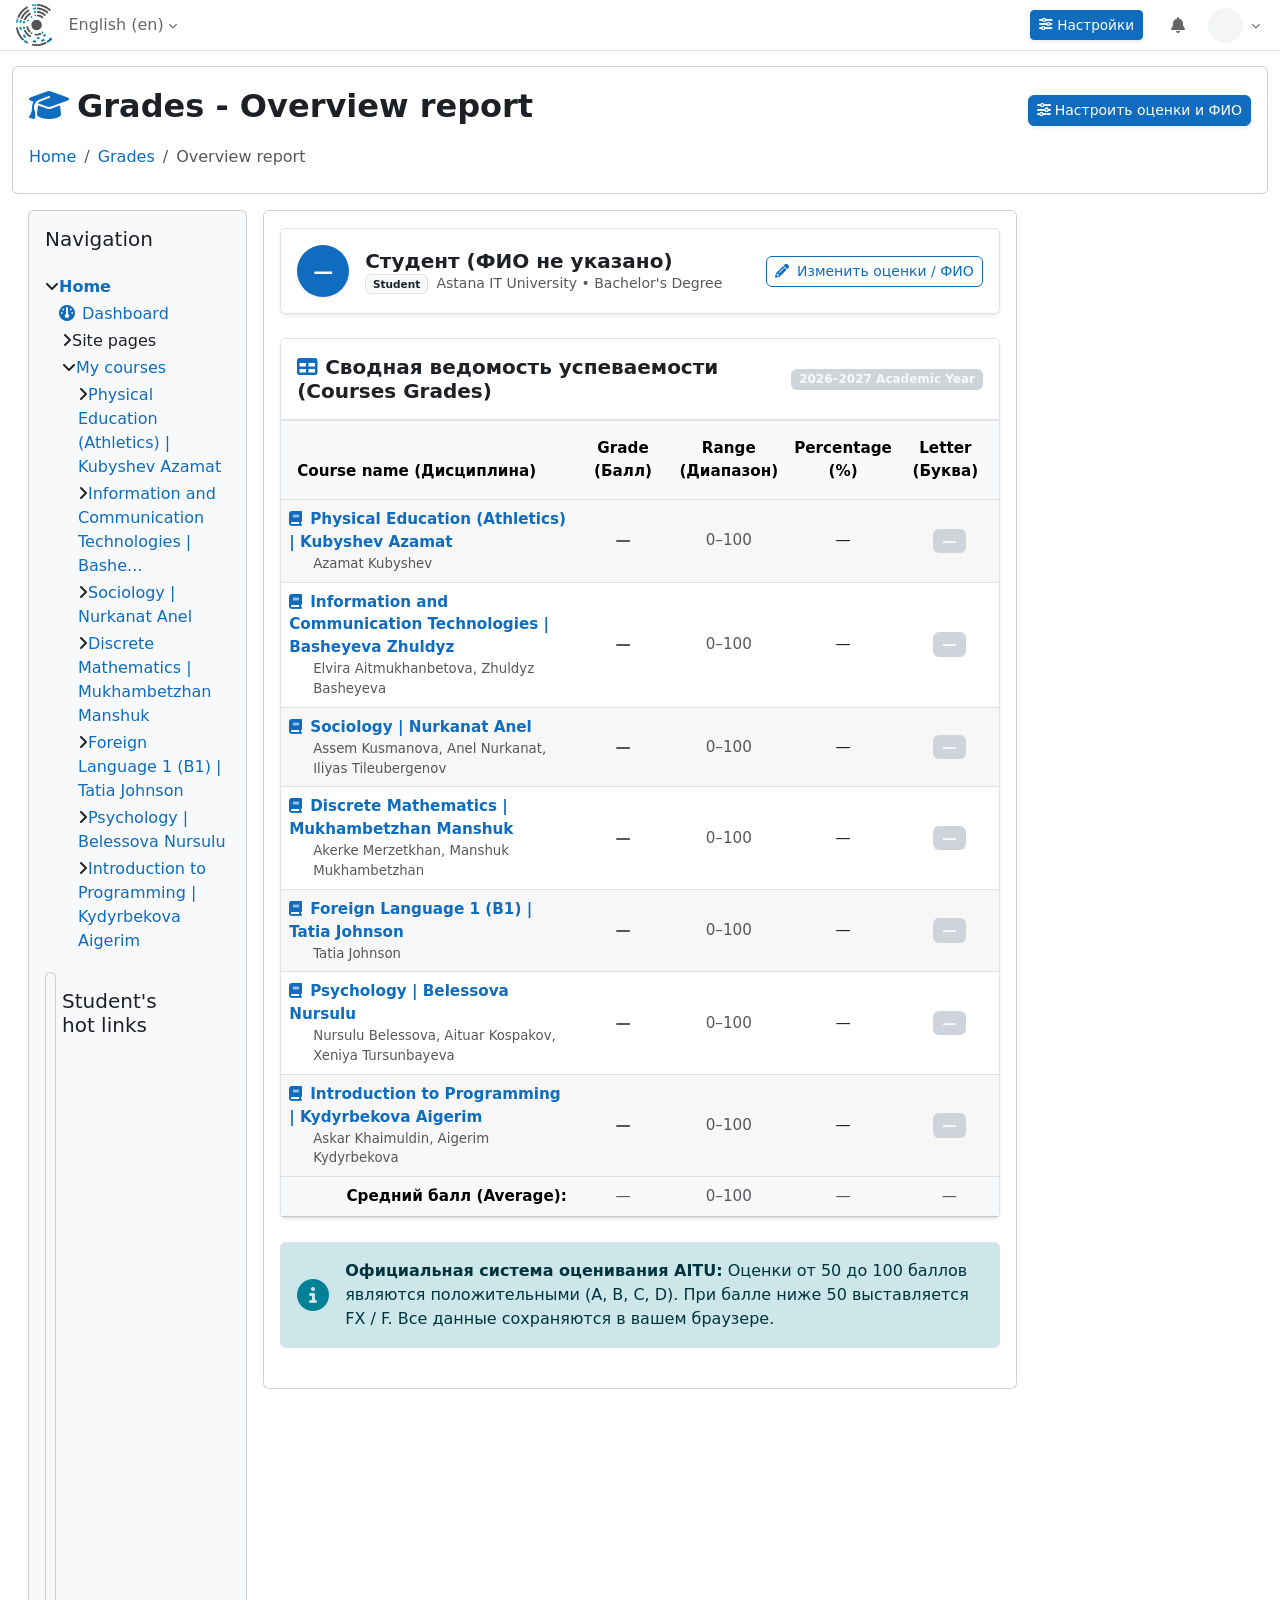
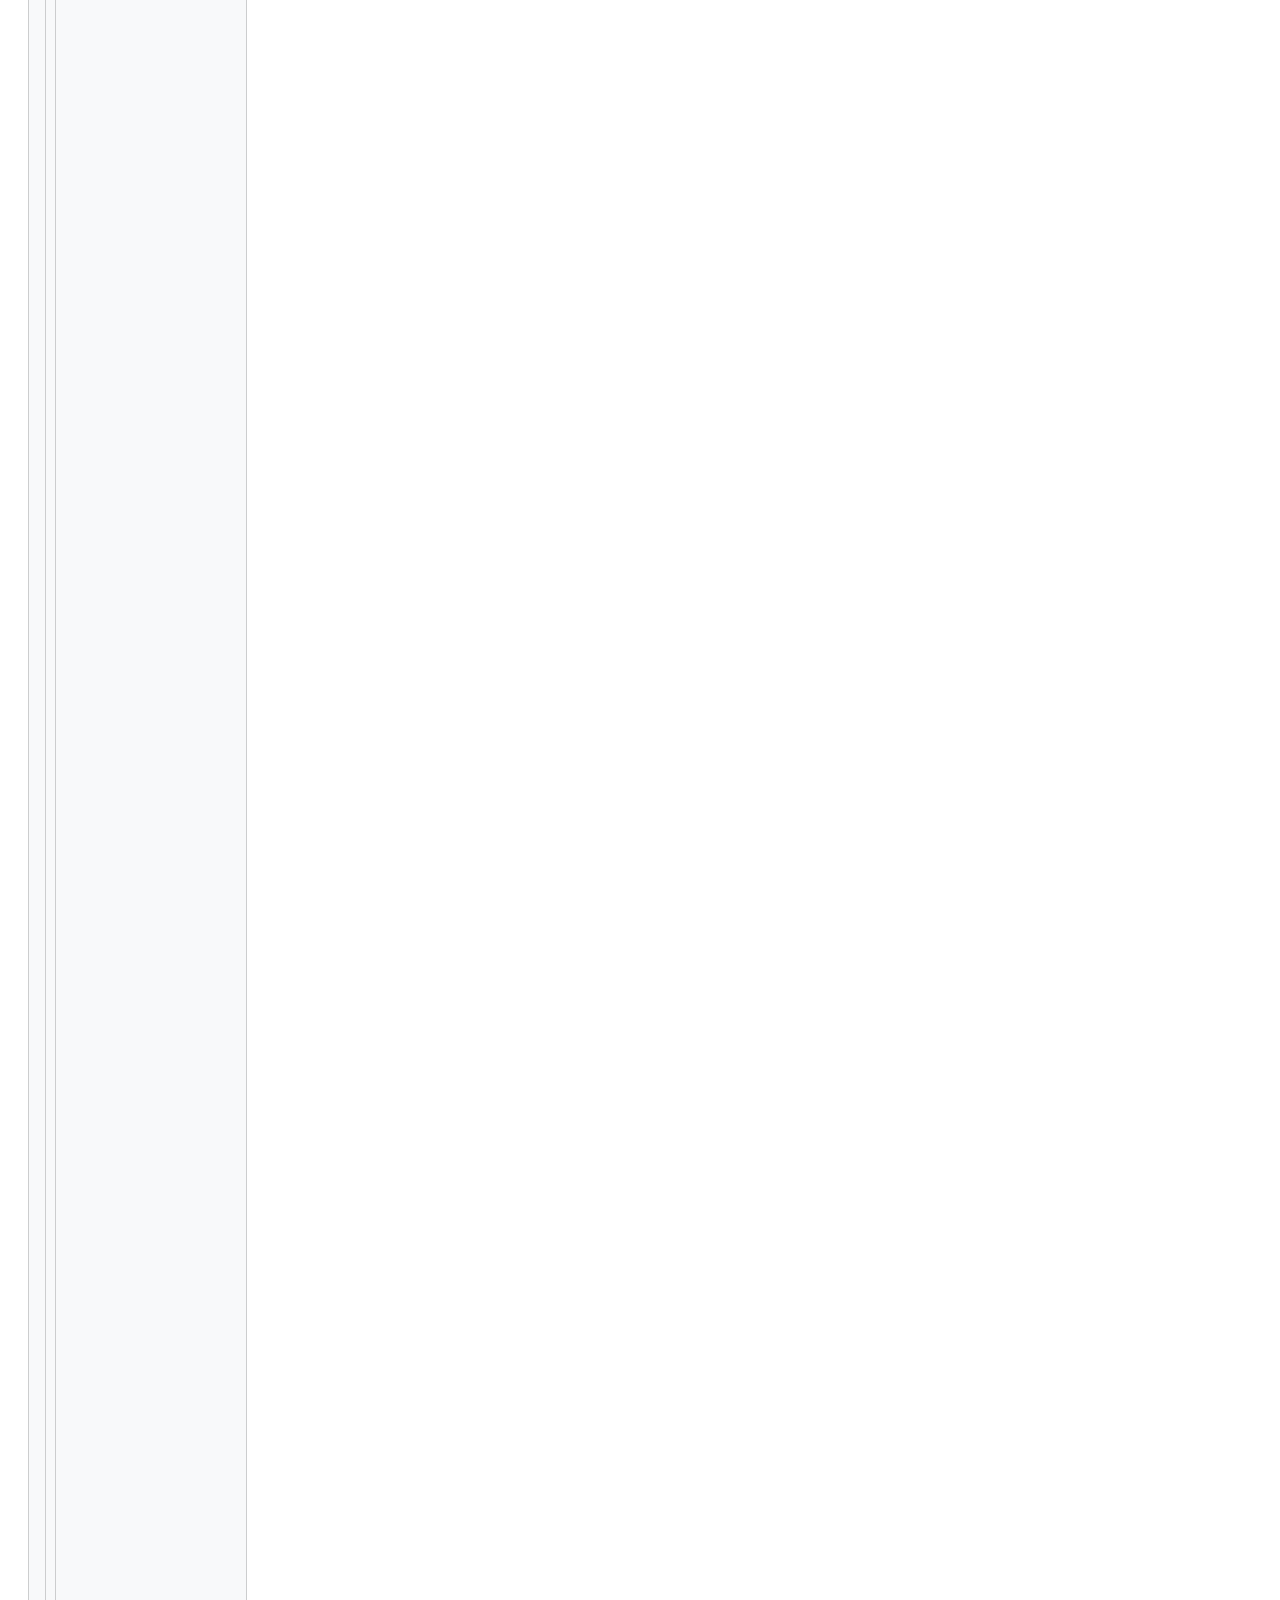
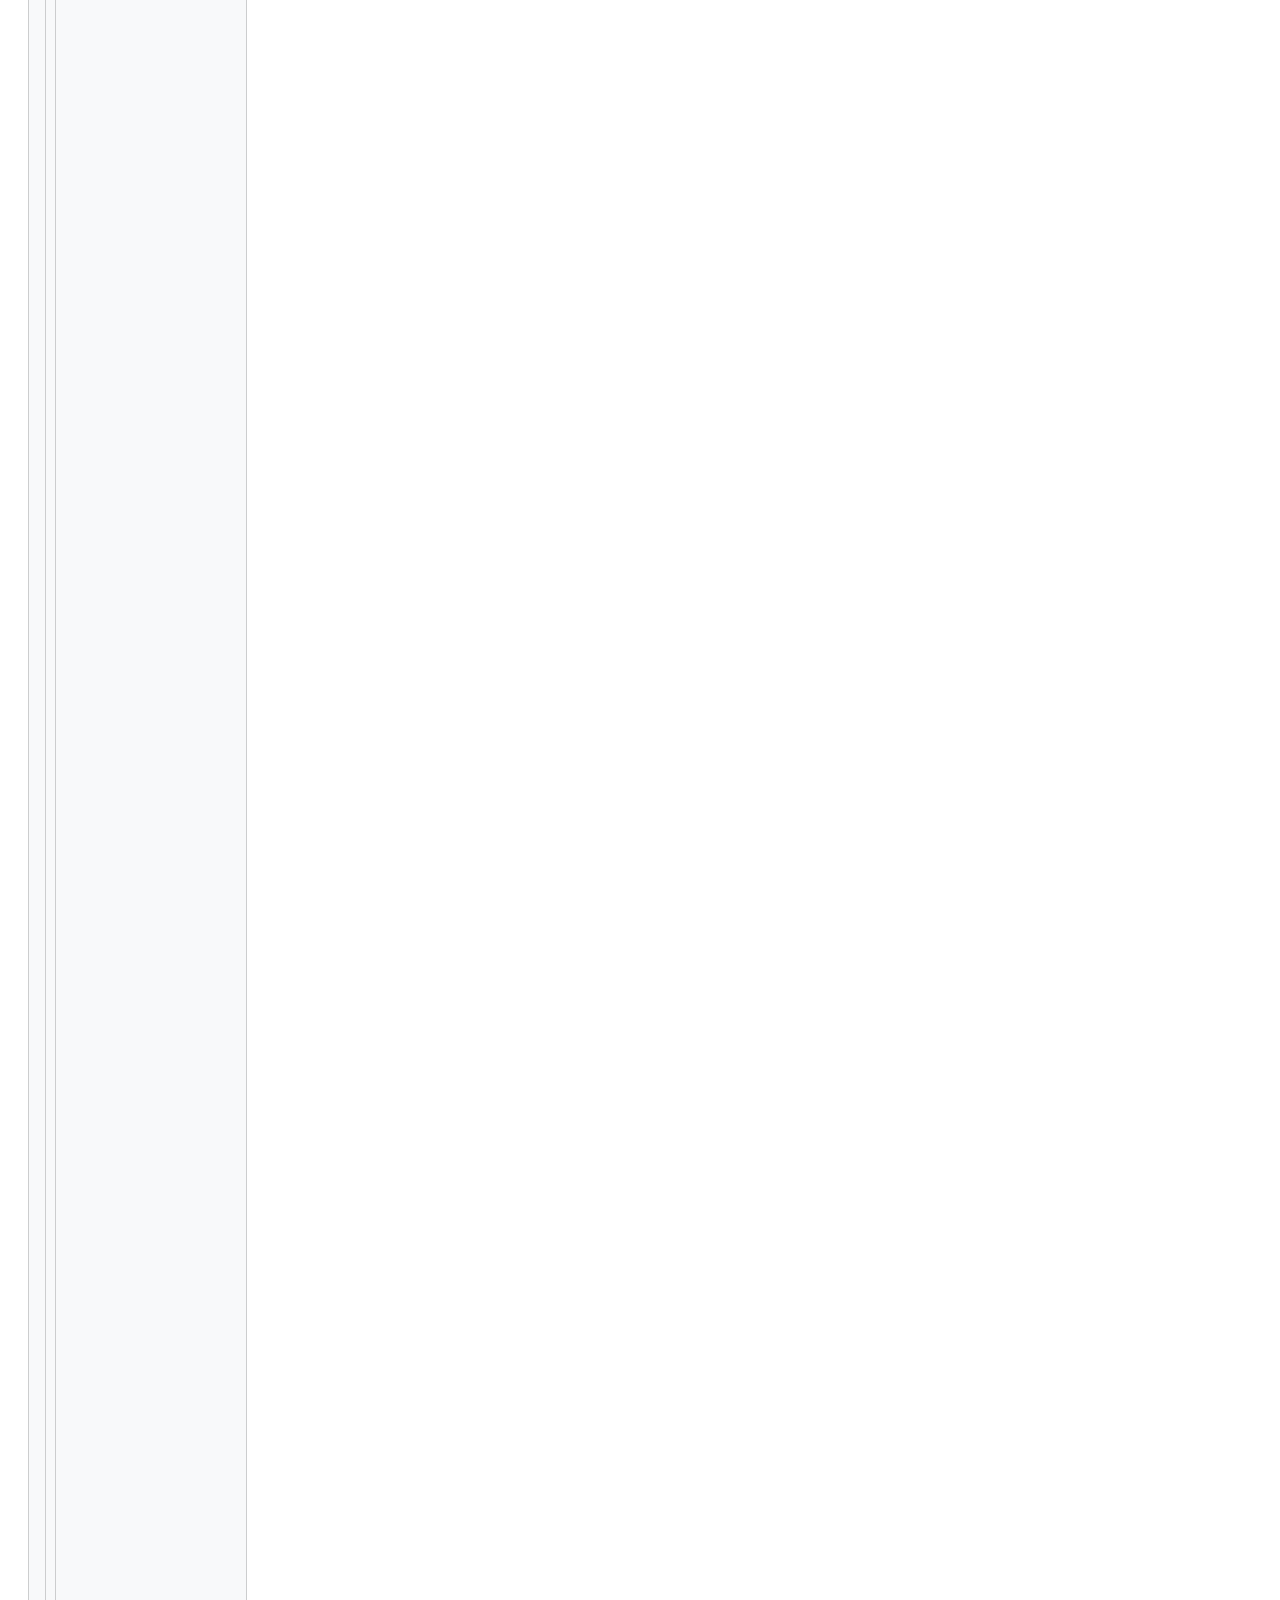
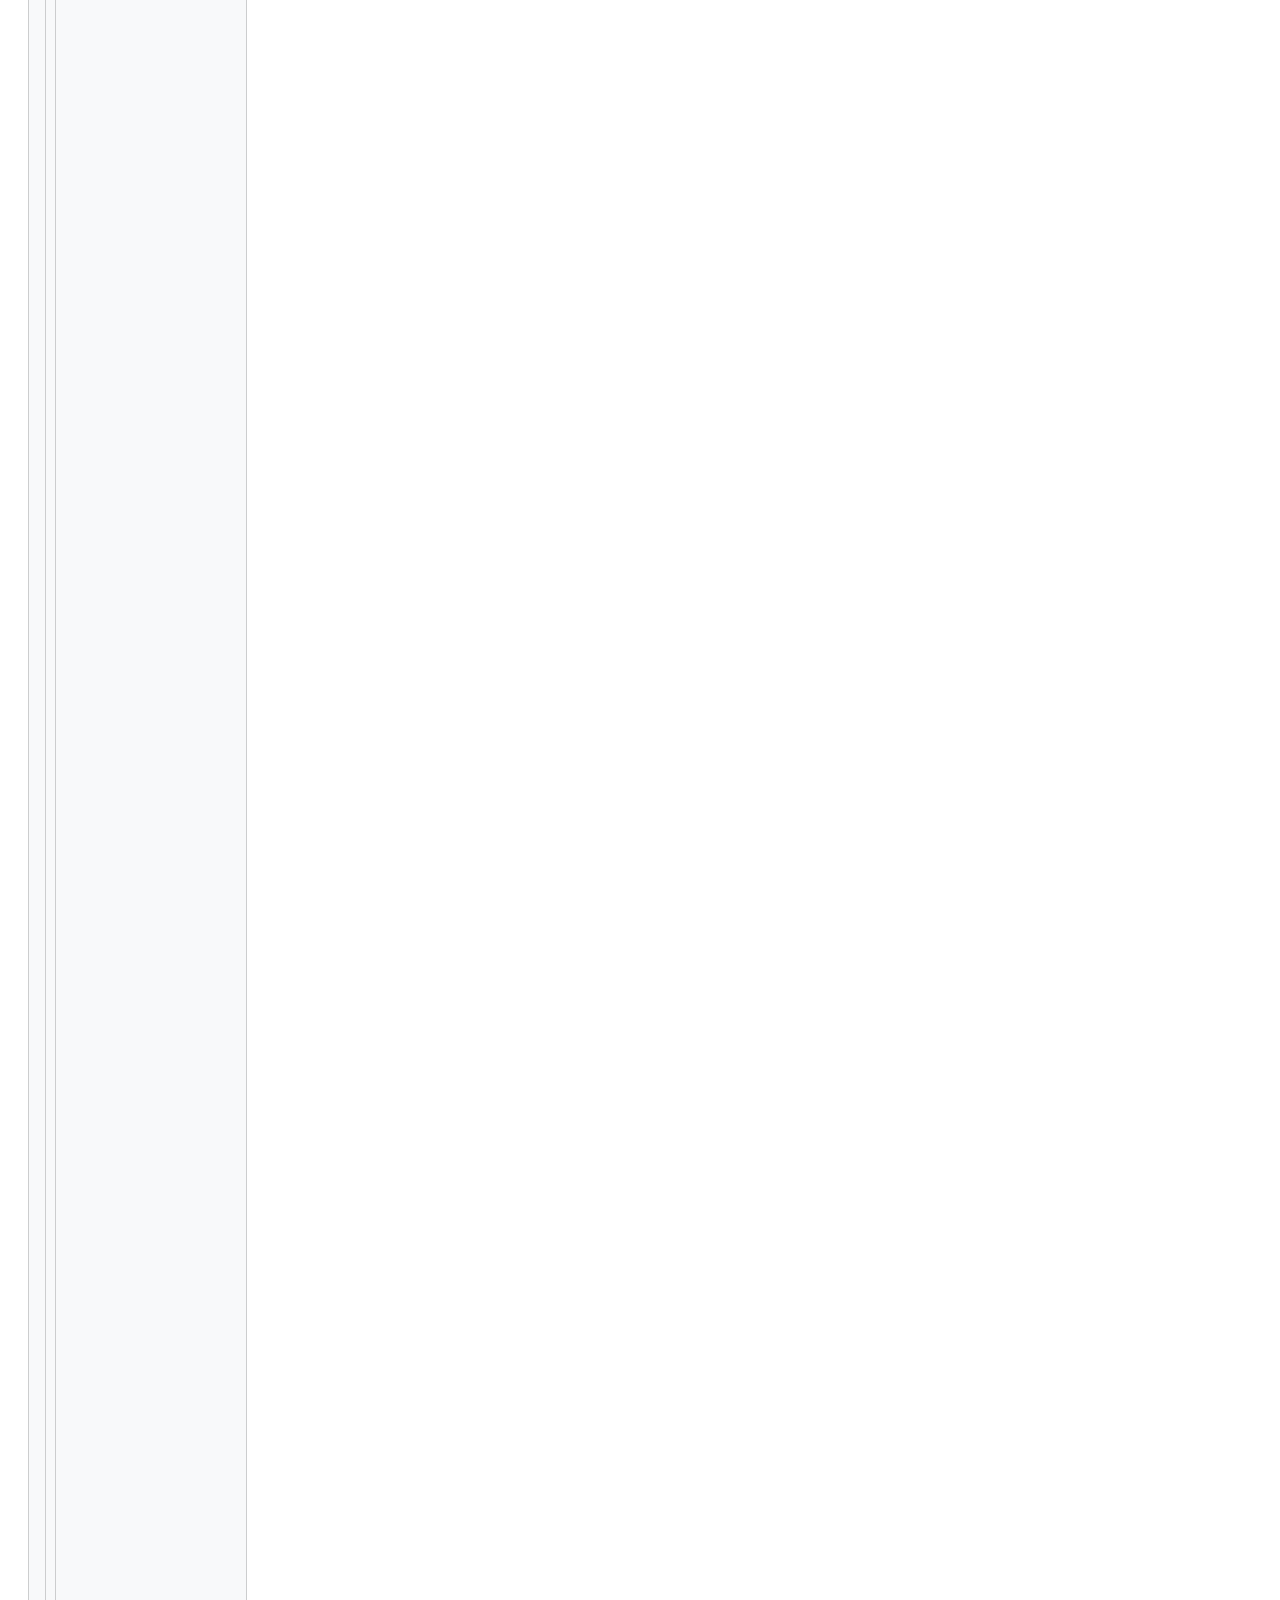
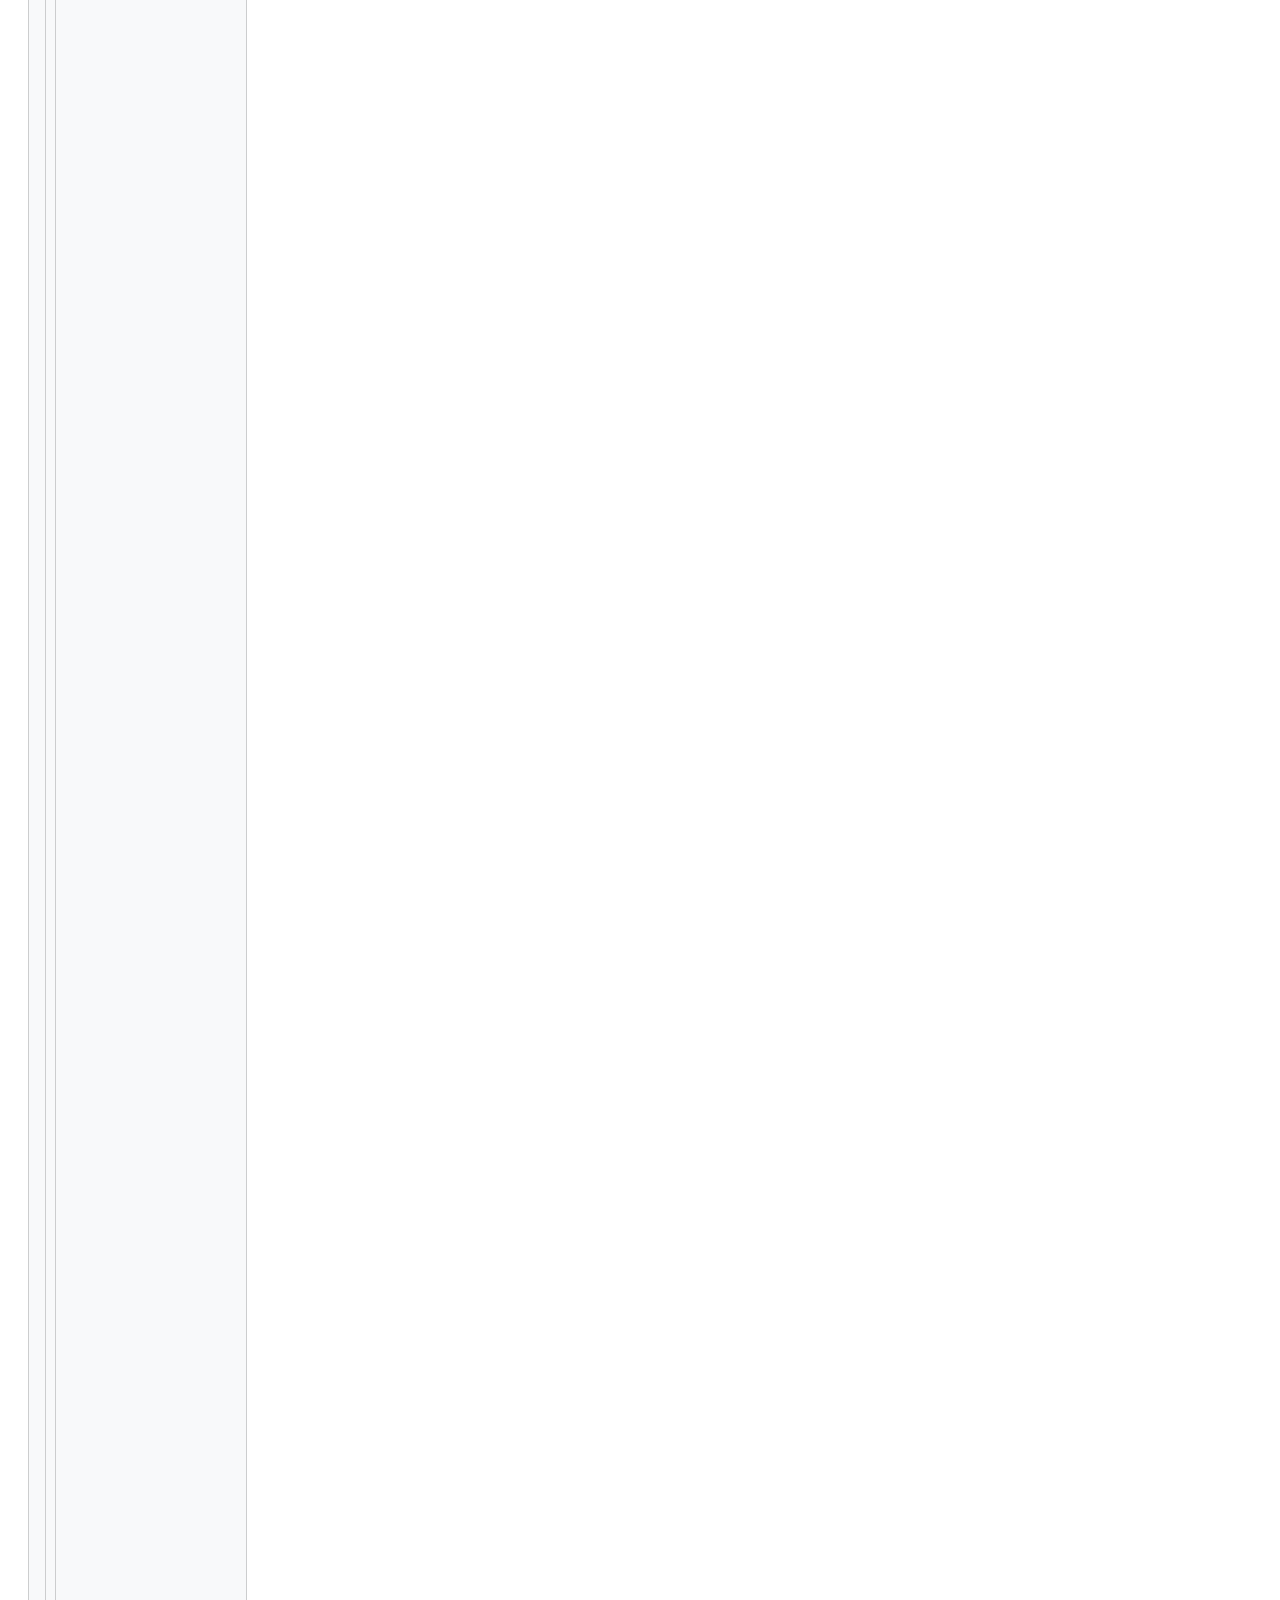
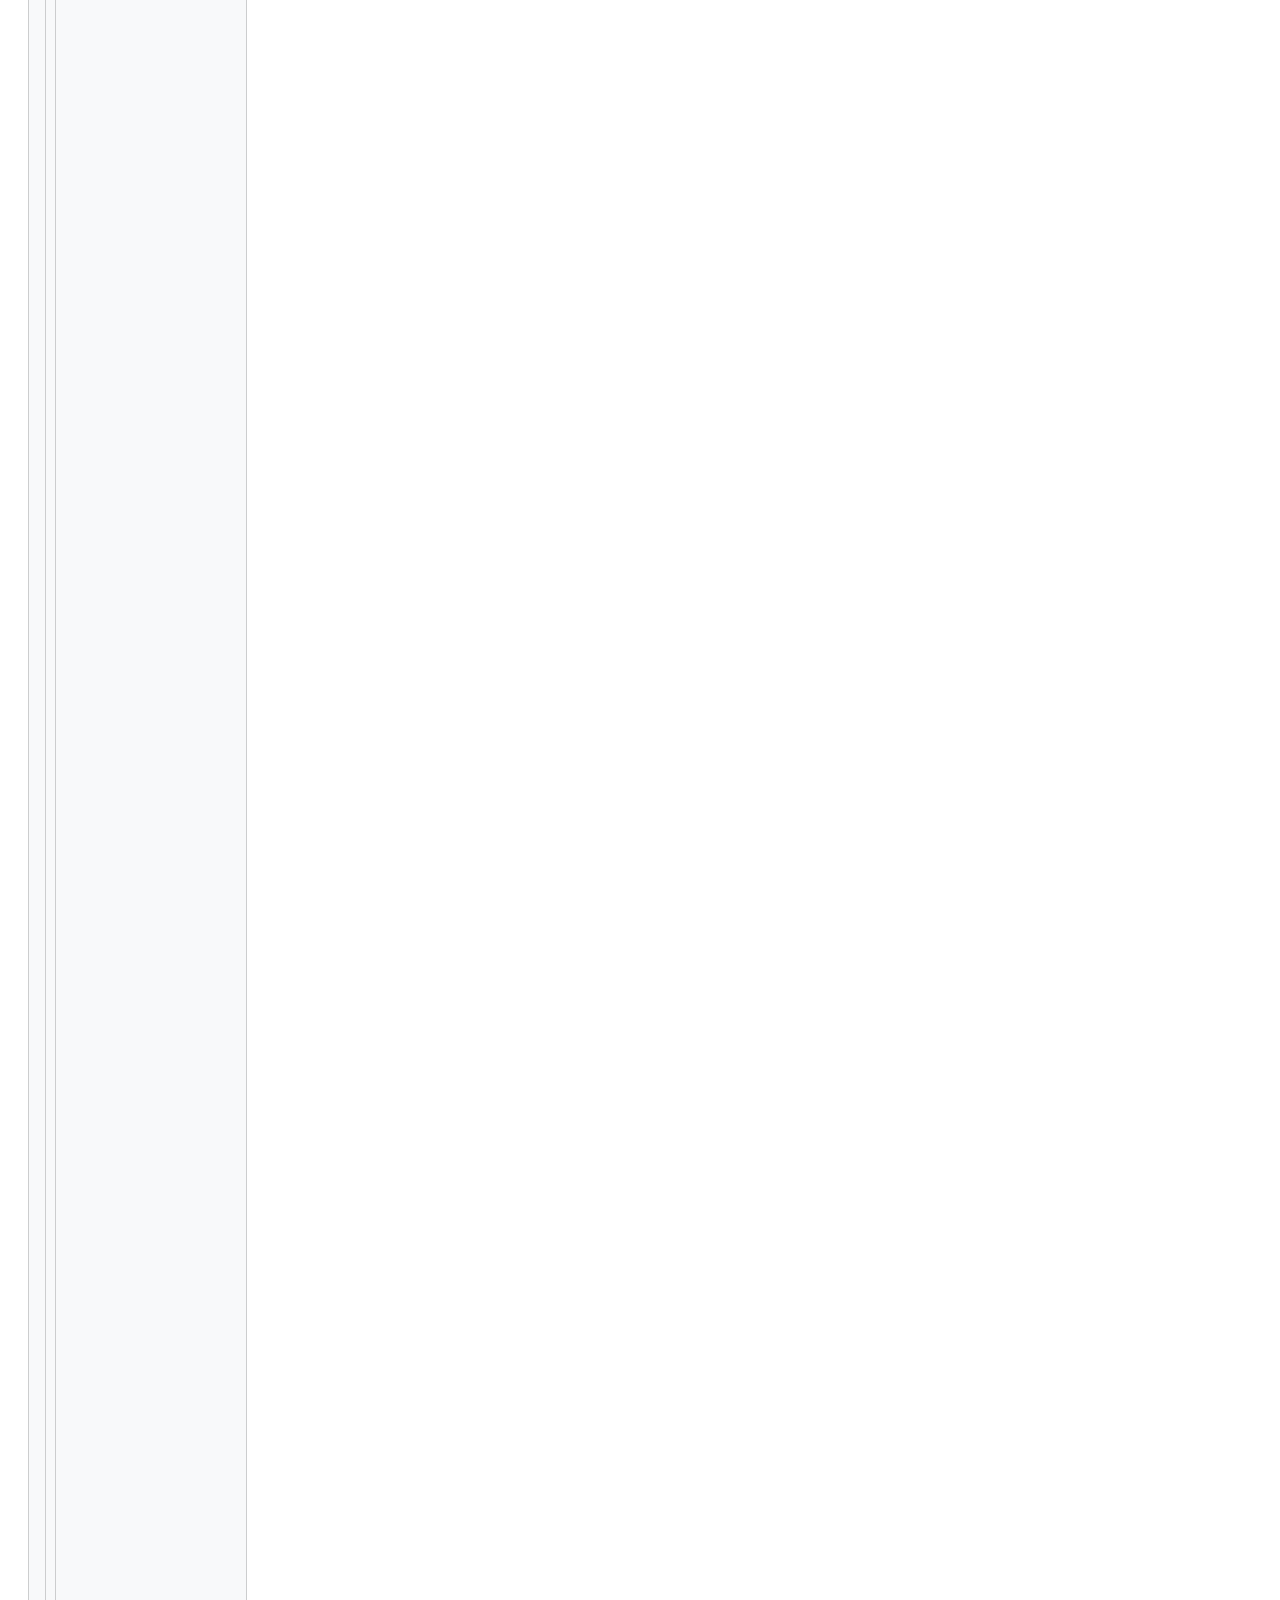
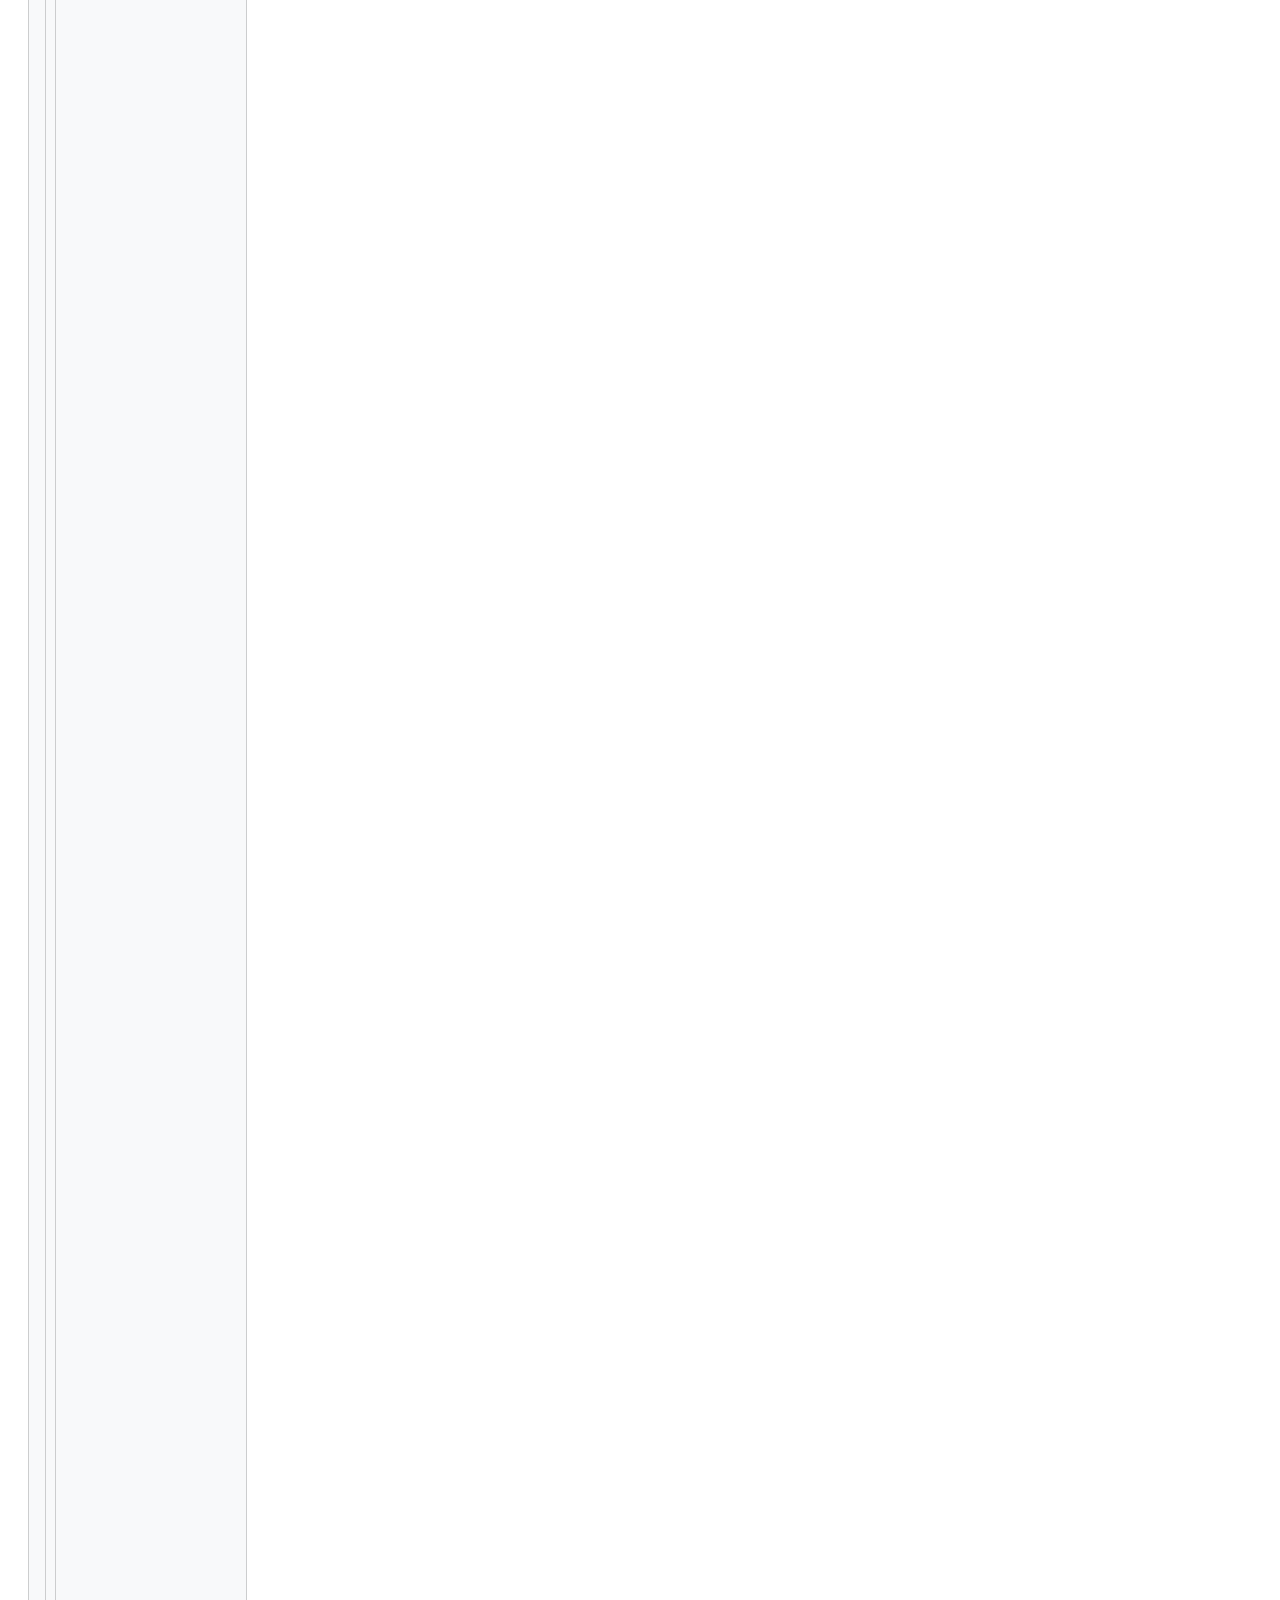
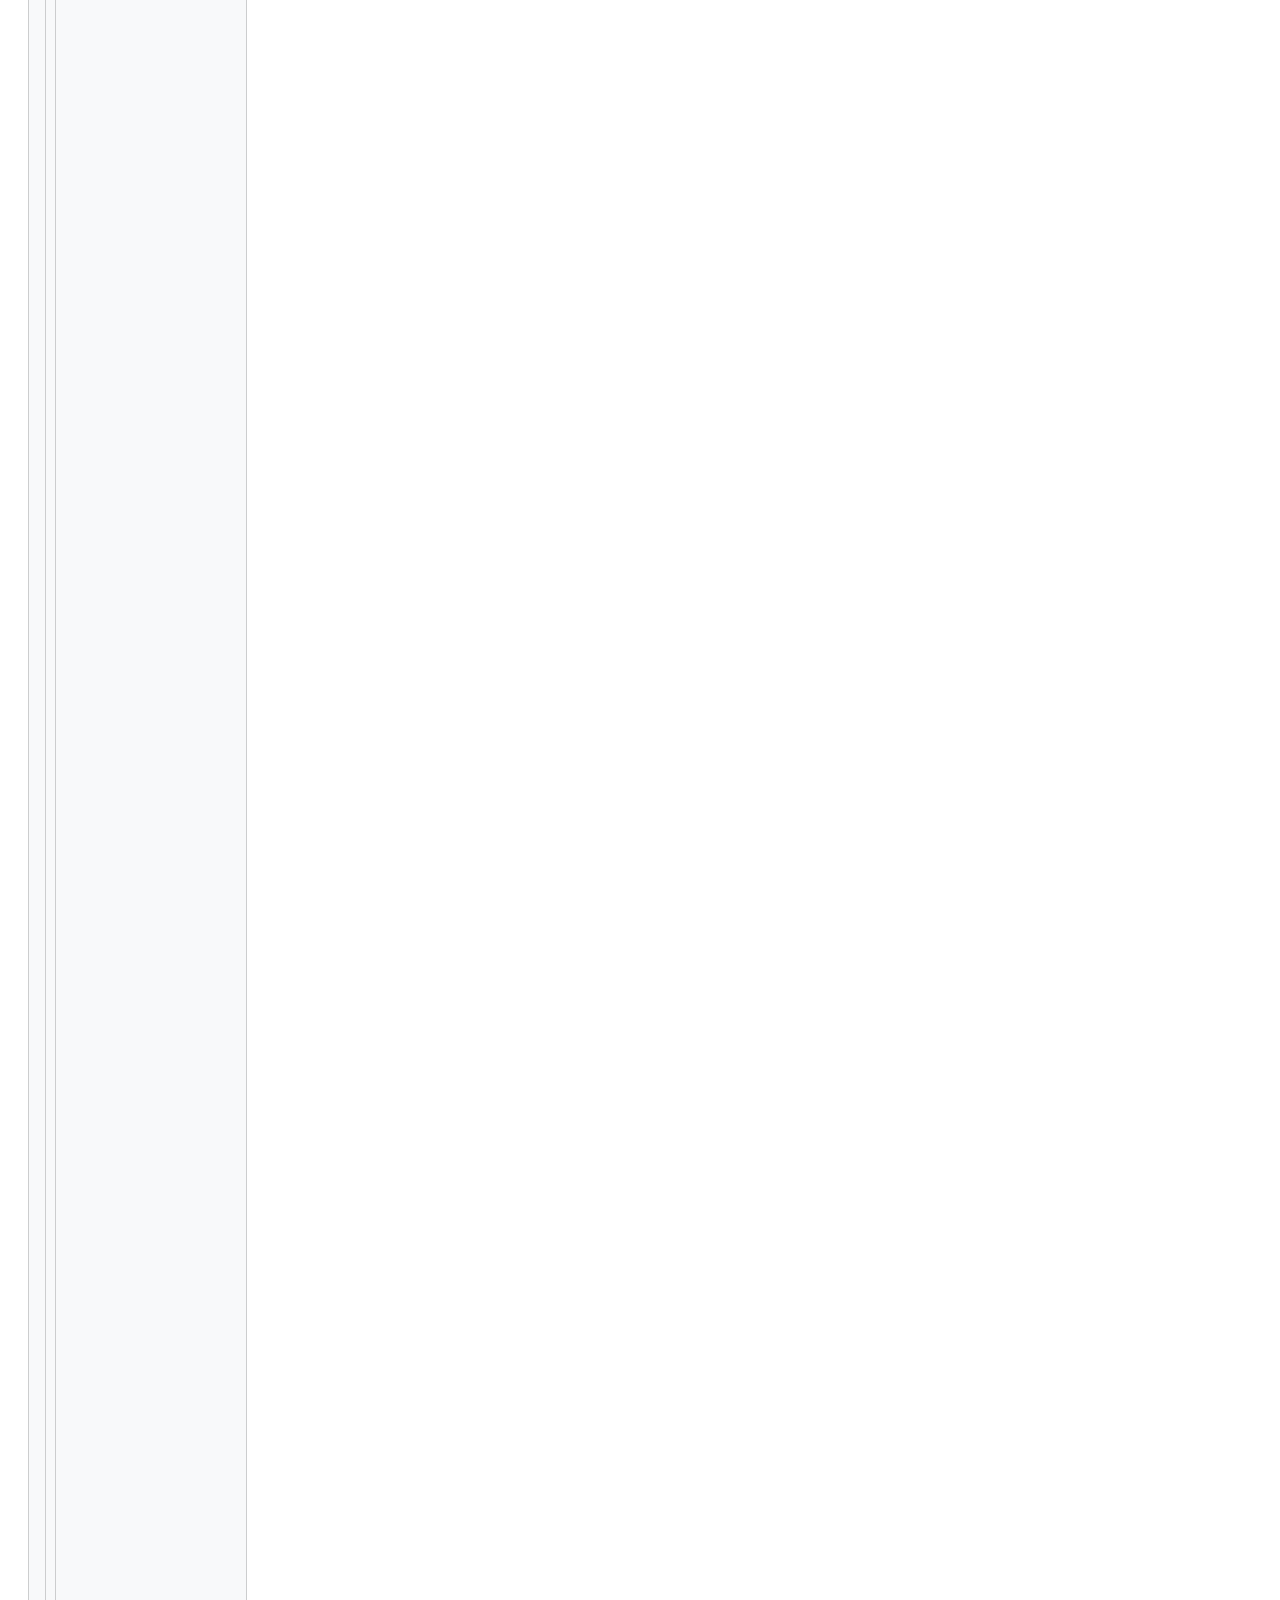
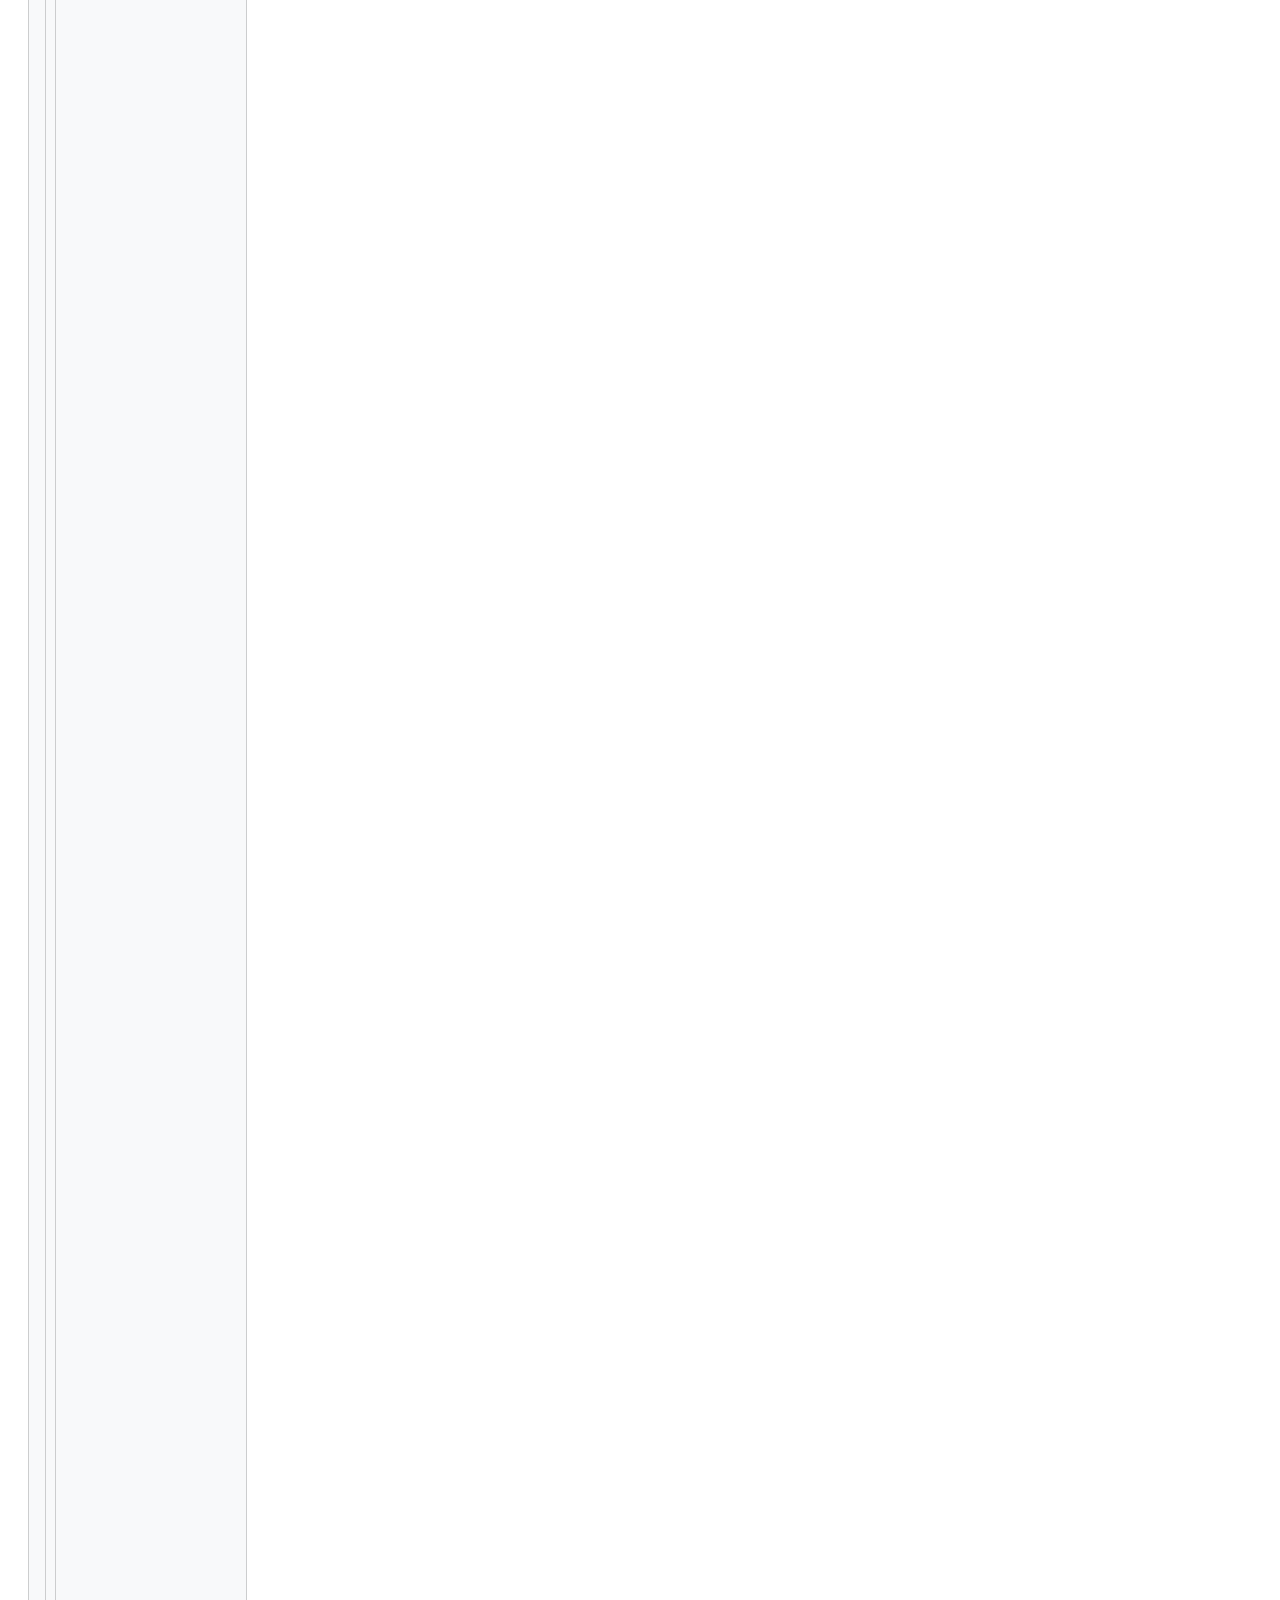
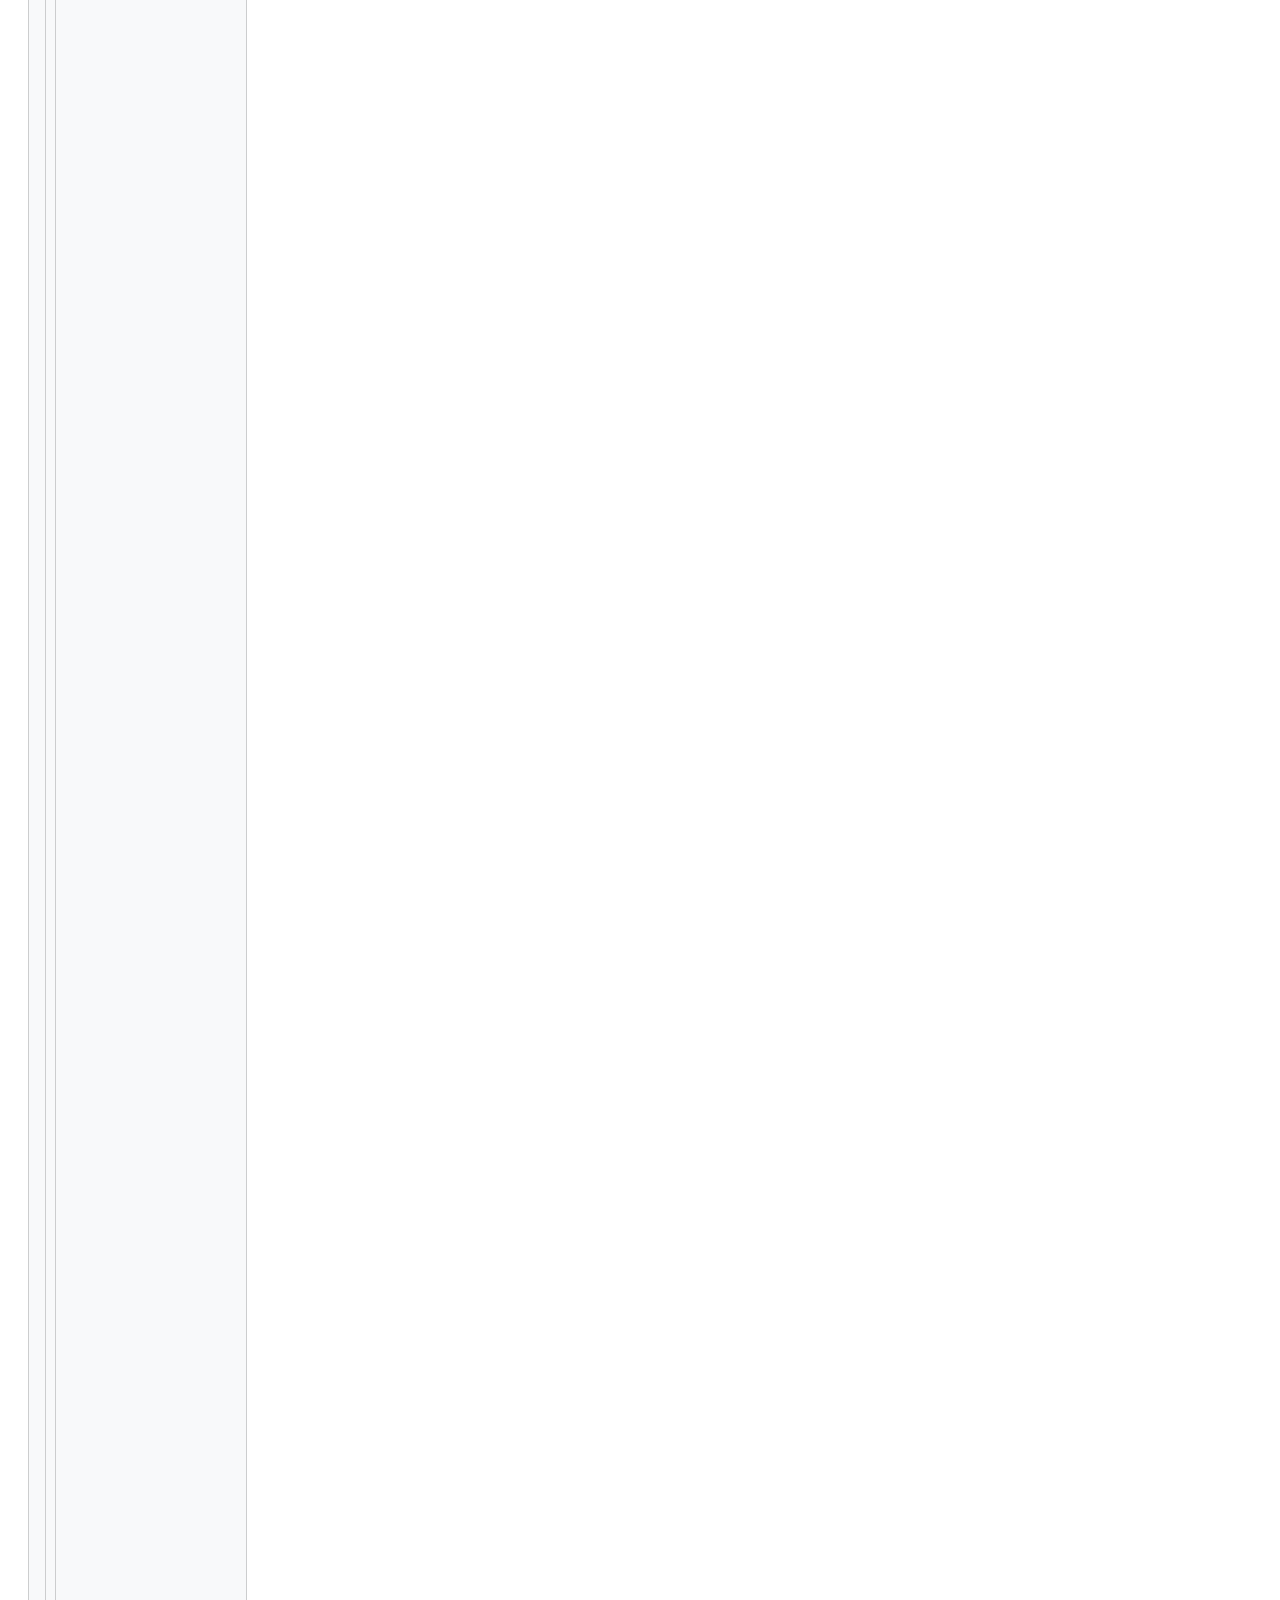
==== commit 530f1a1e: "fix: make user menu dropdown and settings modal reliably open in local mode" ====
--- a/grades.html
+++ b/grades.html
@@ -62,7 +62,7 @@
             </ul>
             <div id="usernavigation" class="navbar-nav my-1 ms-auto">
                 <div class="nav-item d-flex align-items-center me-2">
-                    <button type="button" class="btn btn-sm btn-outline-light d-flex align-items-center shadow-sm" onclick="openLmsSettingsModal()" title="Настройки профиля и оценок">
+                    <button type="button" class="btn btn-sm btn-primary text-white d-flex align-items-center shadow-sm px-2 py-1" onclick="openLmsSettingsModal()" title="Настройки профиля и оценок" style="font-weight: 500; font-size: 0.85rem; border-radius: 4px;">
                         <i class="fa fa-sliders me-1" aria-hidden="true"></i>
                         <span class="d-none d-md-inline">Настройки</span>
                     </button>
@@ -164,7 +164,7 @@
                             class="nav-link dropdown-toggle icon-no-margin"
                             id="action-menu-toggle-0"
                             aria-label="User menu"
-                            data-bs-toggle="dropdown"
+                            data-toggle="action-menu"
                             role="button"
                             aria-haspopup="true"
                             aria-expanded="false"
--- a/assets/css/styles.css
+++ b/assets/css/styles.css
@@ -57,4 +57,23 @@
    * Copyright 2011-2024 The Bootstrap Authors
    * Licensed under MIT (https://github.com/twbs/bootstrap/blob/main/LICENSE)
    */
-:root,[data-bs-theme="light"]{--bs-blue:#0f6cbf;--bs-indigo:#6610f2;--bs-purple:#613d7c;--bs-pink:#db1a74;--bs-red:#ca3120;--bs-orange:#ff7518;--bs-yellow:#f0ad4e;--bs-green:#357a32;--bs-teal:#20c997;--bs-cyan:#008196;--bs-black:#000;--bs-white:#fff;--bs-gray:#6a737b;--bs-gray-dark:#343a40;--bs-gray-100:#f8f9fa;--bs-gray-200:#e9ecef;--bs-gray-300:#dee2e6;--bs-gray-400:#ced4da;--bs-gray-500:#8f959e;--bs-gray-600:#6a737b;--bs-gray-700:#495057;--bs-gray-800:#343a40;--bs-gray-900:#1d2125;--bs-primary:#0f6cbf;--bs-secondary:#ced4da;--bs-success:#357a32;--bs-info:#008196;--bs-warning:#f0ad4e;--bs-danger:#ca3120;--bs-light:#f8f9fa;--bs-dark:#1d2125;--bs-primary-rgb:15, 108, 191;--bs-secondary-rgb:206, 212, 218;--bs-success-rgb:53, 122, 50;--bs-info-rgb:0, 129, 150;--bs-warning-rgb:240, 173, 78;--bs-danger-rgb:202, 49, 32;--bs-light-rgb:248, 249, 250;--bs-dark-rgb:29, 33, 37;--bs-primary-text-emphasis:#062b4c;--bs-secondary-text-emphasis:#525557;--bs-success-text-emphasis:#153114;--bs-info-text-emphasis:#00343c;--bs-warning-text-emphasis:#60451f;--bs-danger-text-emphasis:#51140d;--bs-light-text-emphasis:#495057;--bs-dark-text-emphasis:#495057;--bs-primary-bg-subtle:#cfe2f2;--bs-secondary-bg-subtle:#f5f6f8;--bs-success-bg-subtle:#d7e4d6;--bs-info-bg-subtle:#cce6ea;--bs-warning-bg-subtle:#fcefdc;--bs-danger-bg-subtle:#f4d6d2;--bs-light-bg-subtle:#fcfcfd;--bs-dark-bg-subtle:#ced4da;--bs-primary-border-subtle:#9fc4e5;--bs-secondary-border-subtle:#ebeef0;--bs-success-border-subtle:#aecaad;--bs-info-border-subtle:#99cdd5;--bs-warning-border-subtle:#f9deb8;--bs-danger-border-subtle:#eaada6;--bs-light-border-subtle:#e9ecef;--bs-dark-border-subtle:#8f959e;--bs-white-rgb:255, 255, 255;--bs-black-rgb:0, 0, 0;--bs-font-sans-serif:system-ui, -apple-system, "Segoe UI", Roboto, "Helvetica Neue", "Noto Sans", "Liberation Sans", Arial, sans-serif, "Apple Color Emoji", "Segoe UI Emoji", "Segoe UI Symbol", "Noto Color Emoji";--bs-font-monospace:SFMono-Regular, Menlo, Monaco, Consolas, "Liberation Mono", "Courier New", monospace;--bs-gradient:linear-gradient(180deg, rgba(255, 255, 255, 0.15), rgba(255, 255, 255, 0));--bs-body-font-family:var(--bs-font-sans-serif);--bs-body-font-size:1rem;--bs-body-font-weight:400;--bs-body-line-height:1.5;--bs-body-color:#1d2125;--bs-body-color-rgb:29, 33, 37;--bs-body-bg:#fff;--bs-body-bg-rgb:255, 255, 255;--bs-emphasis-color:#000;--bs-emphasis-color-rgb:0, 0, 0;--bs-secondary-color:rgba(29, 33, 37, 0.75);--bs-secondary-color-rgb:29, 33, 37;--bs-secondary-bg:#e9ecef;--bs-secondary-bg-rgb:233, 236, 239;--bs-tertiary-color:rgba(29, 33, 37, 0.5);--bs-tertiary-color-rgb:29, 33, 37;--bs-tertiary-bg:#f8f9fa;--bs-tertiary-bg-rgb:248, 249, 250;--bs-heading-color:inherit;--bs-link-color:#0f6cbf;--bs-link-color-rgb:15, 108, 191;--bs-link-decoration:none;--bs-link-hover-color:#0c5699;--bs-link-hover-color-rgb:12, 86, 153;--bs-link-hover-decoration:underline;--bs-code-color:#db1a74;--bs-highlight-color:#1d2125;--bs-highlight-bg:#fcefdc;--bs-border-width:1px;--bs-border-style:solid;--bs-border-color:#dee2e6;--bs-border-color-translucent:rgba(0, 0, 0, 0.175);--bs-border-radius:0.375rem;--bs-border-radius-sm:0.25rem;--bs-border-radius-lg:0.5rem;--bs-border-radius-xl:1rem;--bs-border-radius-xxl:2rem;--bs-border-radius-2xl:var(--bs-border-radius-xxl);--bs-border-radius-pill:50rem;--bs-box-shadow:0 0.5rem 1rem rgba(0, 0, 0, 0.15);--bs-box-shadow-sm:0 0.125rem 0.25rem rgba(0, 0, 0, 0.075);--bs-box-shadow-lg:0 1rem 3rem rgba(0, 0, 0, 0.175);--bs-box-shadow-inset:inset 0 1px 2px rgba(0, 0, 0, 0.075);--bs-focus-ring-width:0.25rem;--bs-focus-ring-opacity:0.75;--bs-focus-ring-color:rgba(15, 108, 191, 0.75);--bs-form-valid-color:#357a32;--bs-form-valid-border-color:#357a32;--bs-form-invalid-color:#ca3120;--bs-form-invalid-border-color:#ca3120}[data-bs-theme="dark"]{color-scheme:dark;--bs-body-color:#dee2e6;--bs-body-color-rgb:222, 226, 230;--bs-body-bg:#1d2125;--bs-body-bg-rgb:29, 33, 37;--bs-emphasis-color:#fff;--bs-emphasis-color-rgb:255, 255, 255;--bs-secondary-color:rgba(222, 226, 230, 0.75);--bs-secondary-color-rgb:222, 226, 230;--bs-secondary-bg:#343a40;--bs-secondary-bg-rgb:52, 58, 64;--bs-tertiary-color:rgba(222, 226, 230, 0.5);--bs-tertiary-color-rgb:222, 226, 230;--bs-tertiary-bg:#292e33;--bs-tertiary-bg-rgb:41, 46, 51;--bs-primary-text-emphasis:#6fa7d9;--bs-secondary-text-emphasis:#e2e5e9;--bs-success-text-emphasis:#86af84;--bs-info-text-emphasis:#66b3c0;--bs-warning-text-emphasis:#f6ce95;--bs-danger-text-emphasis:#df8379;--bs-light-text-emphasis:#f8f9fa;--bs-dark-text-emphasis:#dee2e6;--bs-primary-bg-subtle:#031626;--bs-secondary-bg-subtle:#292a2c;--bs-success-bg-subtle:#0b180a;--bs-info-bg-subtle:#001a1e;--bs-warning-bg-subtle:#302310;--bs-danger-bg-subtle:#280a06;--bs-light-bg-subtle:#343a40;--bs-dark-bg-subtle:#1a1d20;--bs-primary-border-subtle:#094173;--bs-secondary-border-subtle:#7c7f83;--bs-success-border-subtle:#20491e;--bs-info-border-subtle:#004d5a;--bs-warning-border-subtle:#90682f;--bs-danger-border-subtle:#791d13;--bs-light-border-subtle:#495057;--bs-dark-border-subtle:#343a40;--bs-heading-color:inherit;--bs-link-color:#6fa7d9;--bs-link-hover-color:#8cb9e1;--bs-link-color-rgb:111, 167, 217;--bs-link-hover-color-rgb:140, 185, 225;--bs-code-color:#e976ac;--bs-highlight-color:#dee2e6;--bs-highlight-bg:#60451f;--bs-border-color:#495057;--bs-border-color-translucent:rgba(255, 255, 255, 0.15);--bs-form-valid-color:#86af84;--bs-form-valid-border-color:#86af84;--bs-form-invalid-color:#df8379;--bs-form-invalid-border-color:#df8379}*,*::before,*::after{box-sizing:border-box}@media (prefers-reduced-motion:no-preference){:root{scroll-behavior:smooth}}body{margin:0;font-family:var(--bs-body-font-family);font-size:var(--bs-body-font-size);font-weight:var(--bs-body-font-weight);line-height:var(--bs-body-line-height);color:var(--bs-body-color);text-align:var(--bs-body-text-align);background-color:var(--bs-body-bg);-webkit-text-size-adjust:100%;-webkit-tap-highlight-color:#fff0}hr{margin:1rem 0;color:inherit;border:0;border-top:var(--bs-border-width) solid;opacity:.25}h1,.h1,h2,.h2,h3,.h3,h4,.h4,h5,.h5,h6,.h6{margin-top:0;margin-bottom:.5rem;font-weight:300;line-height:1.2;color:var(--bs-heading-color)}h1,.h1{font-size:calc(1.375rem + 1.5vw)}@media (min-width:1200px){h1,.h1{font-size:2.5rem}}h2,.h2{font-size:calc(1.325rem + 0.9vw)}@media (min-width:1200px){h2,.h2{font-size:2rem}}h3,.h3{font-size:calc(1.3rem + 0.6vw)}@media (min-width:1200px){h3,.h3{font-size:1.75rem}}h4,.h4{font-size:calc(1.275rem + 0.3vw)}@media (min-width:1200px){h4,.h4{font-size:1.5rem}}h5,.h5{font-size:1.25rem}h6,.h6{font-size:1rem}p{margin-top:0;margin-bottom:1rem}abbr[title]{text-decoration:underline dotted;cursor:help;text-decoration-skip-ink:none}address{margin-bottom:1rem;font-style:normal;line-height:inherit}ol,ul{padding-left:2rem}ol,ul,dl{margin-top:0;margin-bottom:1rem}ol ol,ul ul,ol ul,ul ol{margin-bottom:0}dt{font-weight:700}dd{margin-bottom:.5rem;margin-left:0}blockquote{margin:0 0 1rem}b,strong{font-weight:bolder}small,.small{font-size:.875em}mark,.mark{padding:.1875em;color:var(--bs-highlight-color);background-color:var(--bs-highlight-bg)}sub,sup{position:relative;font-size:.75em;line-height:0;vertical-align:baseline}sub{bottom:-.25em}sup{top:-.5em}a{color:rgba(var(--bs-link-color-rgb),var(--bs-link-opacity,1));text-decoration:none}a:hover{--bs-link-color-rgb:var(--bs-link-hover-color-rgb);text-decoration:underline}a:not([href]):not([class]),a:not([href]):not([class]):hover{color:inherit;text-decoration:none}pre,code,kbd,samp{font-family:var(--bs-font-monospace);font-size:1em}pre{display:block;margin-top:0;margin-bottom:1rem;overflow:auto;font-size:.875em}pre code{font-size:inherit;color:inherit;word-break:normal}code{font-size:.875em;color:var(--bs-code-color);word-wrap:break-word}a>code{color:inherit}kbd{padding:.1875rem .375rem;font-size:.875em;color:var(--bs-body-bg);background-color:var(--bs-body-color);border-radius:.25rem}kbd kbd{padding:0;font-size:1em}figure{margin:0 0 1rem}img,svg{vertical-align:middle}table{caption-side:bottom;border-collapse:collapse}caption{padding-top:.5rem;padding-bottom:.5rem;color:var(--bs-secondary-color);text-align:left}th{text-align:inherit;text-align:-webkit-match-parent}thead,tbody,tfoot,tr,td,th{border-color:inherit;border-style:solid;border-width:0}label{display:inline-block}button{border-radius:0}button:focus:not(:focus-visible){outline:0}input,button,select,optgroup,textarea{margin:0;font-family:inherit;font-size:inherit;line-height:inherit}button,select{text-transform:none}[role="button"]{cursor:pointer}select{word-wrap:normal}select:disabled{opacity:1}[list]:not([type="date"]):not([type="datetime-local"]):not([type="month"]):not([type="week"]):not([type="time"])::-webkit-calendar-picker-indicator{display:none!important}button,[type="button"],[type="reset"],[type="submit"]{-webkit-appearance:button}button:not(:disabled),[type="button"]:not(:disabled),[type="reset"]:not(:disabled),[type="submit"]:not(:disabled){cursor:pointer}::-moz-focus-inner{padding:0;border-style:none}textarea{resize:vertical}fieldset{min-width:0;padding:0;margin:0;border:0}legend{float:left;width:100%;padding:0;margin-bottom:.5rem;font-size:calc(1.275rem + 0.3vw);line-height:inherit}@media (min-width:1200px){legend{font-size:1.5rem}}legend+*{clear:left}::-webkit-datetime-edit-fields-wrapper,::-webkit-datetime-edit-text,::-webkit-datetime-edit-minute,::-webkit-datetime-edit-hour-field,::-webkit-datetime-edit-day-field,::-webkit-datetime-edit-month-field,::-webkit-datetime-edit-year-field{padding:0}::-webkit-inner-spin-button{height:auto}[type="search"]{-webkit-appearance:textfield;outline-offset:-2px}::-webkit-search-decoration{-webkit-appearance:none}::-webkit-color-swatch-wrapper{padding:0}::file-selector-button{font:inherit;-webkit-appearance:button}output{display:inline-block}iframe{border:0}summary{display:list-item;cursor:pointer}progress{vertical-align:baseline}[hidden]{display:none!important}.lead{font-size:1.25rem;font-weight:300}.display-1{font-size:calc(1.625rem + 4.5vw);font-weight:300;line-height:1.2}@media (min-width:1200px){.display-1{font-size:5rem}}.display-2{font-size:calc(1.575rem + 3.9vw);font-weight:300;line-height:1.2}@media (min-width:1200px){.display-2{font-size:4.5rem}}.display-3{font-size:calc(1.525rem + 3.3vw);font-weight:300;line-height:1.2}@media (min-width:1200px){.display-3{font-size:4rem}}.display-4{font-size:calc(1.475rem + 2.7vw);font-weight:300;line-height:1.2}@media (min-width:1200px){.display-4{font-size:3.5rem}}.display-5{font-size:calc(1.425rem + 2.1vw);font-weight:300;line-height:1.2}@media (min-width:1200px){.display-5{font-size:3rem}}.display-6{font-size:calc(1.375rem + 1.5vw);font-weight:300;line-height:1.2}@media (min-width:1200px){.display-6{font-size:2.5rem}}.list-unstyled{padding-left:0;list-style:none}.list-inline{padding-left:0;list-style:none}.list-inline-item{display:inline-block}.list-inline-item:not(:last-child){margin-right:.5rem}.initialism{font-size:.875em;text-transform:uppercase}.blockquote{margin-bottom:1rem;font-size:1.25rem}.blockquote>:last-child{margin-bottom:0}.blockquote-footer{margin-top:-1rem;margin-bottom:1rem;font-size:.875em;color:#6a737b}.blockquote-footer::before{content:"— "}.img-fluid{max-width:100%;height:auto}.img-thumbnail{padding:.25rem;background-color:var(--bs-body-bg);border:var(--bs-border-width) solid var(--bs-border-color);border-radius:var(--bs-border-radius);max-width:100%;height:auto}.figure{display:inline-block}.figure-img{margin-bottom:.5rem;line-height:1}.figure-caption{font-size:.875em;color:var(--bs-secondary-color)}.container,.container-fluid,.container-sm,.container-md,.container-lg,.container-xl,.container-xxl{--bs-gutter-x:1.5rem;--bs-gutter-y:0;width:100%;padding-right:calc(var(--bs-gutter-x) * .5);padding-left:calc(var(--bs-gutter-x) * .5);margin-right:auto;margin-left:auto}@media (min-width:576px){.container,.container-sm{max-width:540px}}@media (min-width:768px){.container,.container-sm,.container-md{max-width:720px}}@media (min-width:992px){.container,.container-sm,.container-md,.container-lg{max-width:960px}}@media (min-width:1200px){.container,.container-sm,.container-md,.container-lg,.container-xl{max-width:1140px}}@media (min-width:1400px){.container,.container-sm,.container-md,.container-lg,.container-xl,.container-xxl{max-width:1320px}}:root{--bs-breakpoint-xs:0;--bs-breakpoint-sm:576px;--bs-breakpoint-md:768px;--bs-breakpoint-lg:992px;--bs-breakpoint-xl:1200px;--bs-breakpoint-xxl:1400px}.row{--bs-gutter-x:1.5rem;--bs-gutter-y:0;display:flex;flex-wrap:wrap;margin-top:calc(-1 * var(--bs-gutter-y));margin-right:calc(-.5 * var(--bs-gutter-x));margin-left:calc(-.5 * var(--bs-gutter-x))}.row>*{flex-shrink:0;width:100%;max-width:100%;padding-right:calc(var(--bs-gutter-x) * .5);padding-left:calc(var(--bs-gutter-x) * .5);margin-top:var(--bs-gutter-y)}.col{flex:1 0 0%}.row-cols-auto>*{flex:0 0 auto;width:auto}.row-cols-1>*{flex:0 0 auto;width:100%}.row-cols-2>*{flex:0 0 auto;width:50%}.row-cols-3>*{flex:0 0 auto;width:33.33333333%}.row-cols-4>*{flex:0 0 auto;width:25%}.row-cols-5>*{flex:0 0 auto;width:20%}.row-cols-6>*{flex:0 0 auto;width:16.66666667%}.col-auto{flex:0 0 auto;width:auto}.col-1{flex:0 0 auto;width:8.33333333%}.col-2{flex:0 0 auto;width:16.66666667%}.col-3{flex:0 0 auto;width:25%}.col-4{flex:0 0 auto;width:33.33333333%}.col-5{flex:0 0 auto;width:41.66666667%}.col-6{flex:0 0 auto;width:50%}.col-7{flex:0 0 auto;width:58.33333333%}.col-8{flex:0 0 auto;width:66.66666667%}.col-9{flex:0 0 auto;width:75%}.col-10{flex:0 0 auto;width:83.33333333%}.col-11{flex:0 0 auto;width:91.66666667%}.col-12{flex:0 0 auto;width:100%}.offset-1{margin-left:8.33333333%}.offset-2{margin-left:16.66666667%}.offset-3{margin-left:25%}.offset-4{margin-left:33.33333333%}.offset-5{margin-left:41.66666667%}.offset-6{margin-left:50%}.offset-7{margin-left:58.33333333%}.offset-8{margin-left:66.66666667%}.offset-9{margin-left:75%}.offset-10{margin-left:83.33333333%}.offset-11{margin-left:91.66666667%}.g-0,.gx-0{--bs-gutter-x:0}.g-0,.gy-0{--bs-gutter-y:0}.g-1,.gx-1{--bs-gutter-x:0.25rem}.g-1,.gy-1{--bs-gutter-y:0.25rem}.g-2,.gx-2{--bs-gutter-x:0.5rem}.g-2,.gy-2{--bs-gutter-y:0.5rem}.g-3,.gx-3{--bs-gutter-x:1rem}.g-3,.gy-3{--bs-gutter-y:1rem}.g-4,.gx-4{--bs-gutter-x:1.5rem}.g-4,.gy-4{--bs-gutter-y:1.5rem}.g-5,.gx-5{--bs-gutter-x:2rem}.g-5,.gy-5{--bs-gutter-y:2rem}.g-6,.gx-6{--bs-gutter-x:3rem}.g-6,.gy-6{--bs-gutter-y:3rem}@media (min-width:576px){.col-sm{flex:1 0 0%}.row-cols-sm-auto>*{flex:0 0 auto;width:auto}.row-cols-sm-1>*{flex:0 0 auto;width:100%}.row-cols-sm-2>*{flex:0 0 auto;width:50%}.row-cols-sm-3>*{flex:0 0 auto;width:33.33333333%}.row-cols-sm-4>*{flex:0 0 auto;width:25%}.row-cols-sm-5>*{flex:0 0 auto;width:20%}.row-cols-sm-6>*{flex:0 0 auto;width:16.66666667%}.col-sm-auto{flex:0 0 auto;width:auto}.col-sm-1{flex:0 0 auto;width:8.33333333%}.col-sm-2{flex:0 0 auto;width:16.66666667%}.col-sm-3{flex:0 0 auto;width:25%}.col-sm-4{flex:0 0 auto;width:33.33333333%}.col-sm-5{flex:0 0 auto;width:41.66666667%}.col-sm-6{flex:0 0 auto;width:50%}.col-sm-7{flex:0 0 auto;width:58.33333333%}.col-sm-8{flex:0 0 auto;width:66.66666667%}.col-sm-9{flex:0 0 auto;width:75%}.col-sm-10{flex:0 0 auto;width:83.33333333%}.col-sm-11{flex:0 0 auto;width:91.66666667%}.col-sm-12{flex:0 0 auto;width:100%}.offset-sm-0{margin-left:0}.offset-sm-1{margin-left:8.33333333%}.offset-sm-2{margin-left:16.66666667%}.offset-sm-3{margin-left:25%}.offset-sm-4{margin-left:33.33333333%}.offset-sm-5{margin-left:41.66666667%}.offset-sm-6{margin-left:50%}.offset-sm-7{margin-left:58.33333333%}.offset-sm-8{margin-left:66.66666667%}.offset-sm-9{margin-left:75%}.offset-sm-10{margin-left:83.33333333%}.offset-sm-11{margin-left:91.66666667%}.g-sm-0,.gx-sm-0{--bs-gutter-x:0}.g-sm-0,.gy-sm-0{--bs-gutter-y:0}.g-sm-1,.gx-sm-1{--bs-gutter-x:0.25rem}.g-sm-1,.gy-sm-1{--bs-gutter-y:0.25rem}.g-sm-2,.gx-sm-2{--bs-gutter-x:0.5rem}.g-sm-2,.gy-sm-2{--bs-gutter-y:0.5rem}.g-sm-3,.gx-sm-3{--bs-gutter-x:1rem}.g-sm-3,.gy-sm-3{--bs-gutter-y:1rem}.g-sm-4,.gx-sm-4{--bs-gutter-x:1.5rem}.g-sm-4,.gy-sm-4{--bs-gutter-y:1.5rem}.g-sm-5,.gx-sm-5{--bs-gutter-x:2rem}.g-sm-5,.gy-sm-5{--bs-gutter-y:2rem}.g-sm-6,.gx-sm-6{--bs-gutter-x:3rem}.g-sm-6,.gy-sm-6{--bs-gutter-y:3rem}}@media (min-width:768px){.col-md{flex:1 0 0%}.row-cols-md-auto>*{flex:0 0 auto;width:auto}.row-cols-md-1>*{flex:0 0 auto;width:100%}.row-cols-md-2>*{flex:0 0 auto;width:50%}.row-cols-md-3>*{flex:0 0 auto;width:33.33333333%}.row-cols-md-4>*{flex:0 0 auto;width:25%}.row-cols-md-5>*{flex:0 0 auto;width:20%}.row-cols-md-6>*{flex:0 0 auto;width:16.66666667%}.col-md-auto{flex:0 0 auto;width:auto}.col-md-1{flex:0 0 auto;width:8.33333333%}.col-md-2{flex:0 0 auto;width:16.66666667%}.col-md-3{flex:0 0 auto;width:25%}.col-md-4{flex:0 0 auto;width:33.33333333%}.col-md-5{flex:0 0 auto;width:41.66666667%}.col-md-6{flex:0 0 auto;width:50%}.col-md-7{flex:0 0 auto;width:58.33333333%}.col-md-8{flex:0 0 auto;width:66.66666667%}.col-md-9{flex:0 0 auto;width:75%}.col-md-10{flex:0 0 auto;width:83.33333333%}.col-md-11{flex:0 0 auto;width:91.66666667%}.col-md-12{flex:0 0 auto;width:100%}.offset-md-0{margin-left:0}.offset-md-1{margin-left:8.33333333%}.offset-md-2{margin-left:16.66666667%}.offset-md-3{margin-left:25%}.offset-md-4{margin-left:33.33333333%}.offset-md-5{margin-left:41.66666667%}.offset-md-6{margin-left:50%}.offset-md-7{margin-left:58.33333333%}.offset-md-8{margin-left:66.66666667%}.offset-md-9{margin-left:75%}.offset-md-10{margin-left:83.33333333%}.offset-md-11{margin-left:91.66666667%}.g-md-0,.gx-md-0{--bs-gutter-x:0}.g-md-0,.gy-md-0{--bs-gutter-y:0}.g-md-1,.gx-md-1{--bs-gutter-x:0.25rem}.g-md-1,.gy-md-1{--bs-gutter-y:0.25rem}.g-md-2,.gx-md-2{--bs-gutter-x:0.5rem}.g-md-2,.gy-md-2{--bs-gutter-y:0.5rem}.g-md-3,.gx-md-3{--bs-gutter-x:1rem}.g-md-3,.gy-md-3{--bs-gutter-y:1rem}.g-md-4,.gx-md-4{--bs-gutter-x:1.5rem}.g-md-4,.gy-md-4{--bs-gutter-y:1.5rem}.g-md-5,.gx-md-5{--bs-gutter-x:2rem}.g-md-5,.gy-md-5{--bs-gutter-y:2rem}.g-md-6,.gx-md-6{--bs-gutter-x:3rem}.g-md-6,.gy-md-6{--bs-gutter-y:3rem}}@media (min-width:992px){.col-lg{flex:1 0 0%}.row-cols-lg-auto>*{flex:0 0 auto;width:auto}.row-cols-lg-1>*{flex:0 0 auto;width:100%}.row-cols-lg-2>*{flex:0 0 auto;width:50%}.row-cols-lg-3>*{flex:0 0 auto;width:33.33333333%}.row-cols-lg-4>*{flex:0 0 auto;width:25%}.row-cols-lg-5>*{flex:0 0 auto;width:20%}.row-cols-lg-6>*{flex:0 0 auto;width:16.66666667%}.col-lg-auto{flex:0 0 auto;width:auto}.col-lg-1{flex:0 0 auto;width:8.33333333%}.col-lg-2{flex:0 0 auto;width:16.66666667%}.col-lg-3{flex:0 0 auto;width:25%}.col-lg-4{flex:0 0 auto;width:33.33333333%}.col-lg-5{flex:0 0 auto;width:41.66666667%}.col-lg-6{flex:0 0 auto;width:50%}.col-lg-7{flex:0 0 auto;width:58.33333333%}.col-lg-8{flex:0 0 auto;width:66.66666667%}.col-lg-9{flex:0 0 auto;width:75%}.col-lg-10{flex:0 0 auto;width:83.33333333%}.col-lg-11{flex:0 0 auto;width:91.66666667%}.col-lg-12{flex:0 0 auto;width:100%}.offset-lg-0{margin-left:0}.offset-lg-1{margin-left:8.33333333%}.offset-lg-2{margin-left:16.66666667%}.offset-lg-3{margin-left:25%}.offset-lg-4{margin-left:33.33333333%}.offset-lg-5{margin-left:41.66666667%}.offset-lg-6{margin-left:50%}.offset-lg-7{margin-left:58.33333333%}.offset-lg-8{margin-left:66.66666667%}.offset-lg-9{margin-left:75%}.offset-lg-10{margin-left:83.33333333%}.offset-lg-11{margin-left:91.66666667%}.g-lg-0,.gx-lg-0{--bs-gutter-x:0}.g-lg-0,.gy-lg-0{--bs-gutter-y:0}.g-lg-1,.gx-lg-1{--bs-gutter-x:0.25rem}.g-lg-1,.gy-lg-1{--bs-gutter-y:0.25rem}.g-lg-2,.gx-lg-2{--bs-gutter-x:0.5rem}.g-lg-2,.gy-lg-2{--bs-gutter-y:0.5rem}.g-lg-3,.gx-lg-3{--bs-gutter-x:1rem}.g-lg-3,.gy-lg-3{--bs-gutter-y:1rem}.g-lg-4,.gx-lg-4{--bs-gutter-x:1.5rem}.g-lg-4,.gy-lg-4{--bs-gutter-y:1.5rem}.g-lg-5,.gx-lg-5{--bs-gutter-x:2rem}.g-lg-5,.gy-lg-5{--bs-gutter-y:2rem}.g-lg-6,.gx-lg-6{--bs-gutter-x:3rem}.g-lg-6,.gy-lg-6{--bs-gutter-y:3rem}}@media (min-width:1200px){.col-xl{flex:1 0 0%}.row-cols-xl-auto>*{flex:0 0 auto;width:auto}.row-cols-xl-1>*{flex:0 0 auto;width:100%}.row-cols-xl-2>*{flex:0 0 auto;width:50%}.row-cols-xl-3>*{flex:0 0 auto;width:33.33333333%}.row-cols-xl-4>*{flex:0 0 auto;width:25%}.row-cols-xl-5>*{flex:0 0 auto;width:20%}.row-cols-xl-6>*{flex:0 0 auto;width:16.66666667%}.col-xl-auto{flex:0 0 auto;width:auto}.col-xl-1{flex:0 0 auto;width:8.33333333%}.col-xl-2{flex:0 0 auto;width:16.66666667%}.col-xl-3{flex:0 0 auto;width:25%}.col-xl-4{flex:0 0 auto;width:33.33333333%}.col-xl-5{flex:0 0 auto;width:41.66666667%}.col-xl-6{flex:0 0 auto;width:50%}.col-xl-7{flex:0 0 auto;width:58.33333333%}.col-xl-8{flex:0 0 auto;width:66.66666667%}.col-xl-9{flex:0 0 auto;width:75%}.col-xl-10{flex:0 0 auto;width:83.33333333%}.col-xl-11{flex:0 0 auto;width:91.66666667%}.col-xl-12{flex:0 0 auto;width:100%}.offset-xl-0{margin-left:0}.offset-xl-1{margin-left:8.33333333%}.offset-xl-2{margin-left:16.66666667%}.offset-xl-3{margin-left:25%}.offset-xl-4{margin-left:33.33333333%}.offset-xl-5{margin-left:41.66666667%}.offset-xl-6{margin-left:50%}.offset-xl-7{margin-left:58.33333333%}.offset-xl-8{margin-left:66.66666667%}.offset-xl-9{margin-left:75%}.offset-xl-10{margin-left:83.33333333%}.offset-xl-11{margin-left:91.66666667%}.g-xl-0,.gx-xl-0{--bs-gutter-x:0}.g-xl-0,.gy-xl-0{--bs-gutter-y:0}.g-xl-1,.gx-xl-1{--bs-gutter-x:0.25rem}.g-xl-1,.gy-xl-1{--bs-gutter-y:0.25rem}.g-xl-2,.gx-xl-2{--bs-gutter-x:0.5rem}.g-xl-2,.gy-xl-2{--bs-gutter-y:0.5rem}.g-xl-3,.gx-xl-3{--bs-gutter-x:1rem}.g-xl-3,.gy-xl-3{--bs-gutter-y:1rem}.g-xl-4,.gx-xl-4{--bs-gutter-x:1.5rem}.g-xl-4,.gy-xl-4{--bs-gutter-y:1.5rem}.g-xl-5,.gx-xl-5{--bs-gutter-x:2rem}.g-xl-5,.gy-xl-5{--bs-gutter-y:2rem}.g-xl-6,.gx-xl-6{--bs-gutter-x:3rem}.g-xl-6,.gy-xl-6{--bs-gutter-y:3rem}}@media (min-width:1400px){.col-xxl{flex:1 0 0%}.row-cols-xxl-auto>*{flex:0 0 auto;width:auto}.row-cols-xxl-1>*{flex:0 0 auto;width:100%}.row-cols-xxl-2>*{flex:0 0 auto;width:50%}.row-cols-xxl-3>*{flex:0 0 auto;width:33.33333333%}.row-cols-xxl-4>*{flex:0 0 auto;width:25%}.row-cols-xxl-5>*{flex:0 0 auto;width:20%}.row-cols-xxl-6>*{flex:0 0 auto;width:16.66666667%}.col-xxl-auto{flex:0 0 auto;width:auto}.col-xxl-1{flex:0 0 auto;width:8.33333333%}.col-xxl-2{flex:0 0 auto;width:16.66666667%}.col-xxl-3{flex:0 0 auto;width:25%}.col-xxl-4{flex:0 0 auto;width:33.33333333%}.col-xxl-5{flex:0 0 auto;width:41.66666667%}.col-xxl-6{flex:0 0 auto;width:50%}.col-xxl-7{flex:0 0 auto;width:58.33333333%}.col-xxl-8{flex:0 0 auto;width:66.66666667%}.col-xxl-9{flex:0 0 auto;width:75%}.col-xxl-10{flex:0 0 auto;width:83.33333333%}.col-xxl-11{flex:0 0 auto;width:91.66666667%}.col-xxl-12{flex:0 0 auto;width:100%}.offset-xxl-0{margin-left:0}.offset-xxl-1{margin-left:8.33333333%}.offset-xxl-2{margin-left:16.66666667%}.offset-xxl-3{margin-left:25%}.offset-xxl-4{margin-left:33.33333333%}.offset-xxl-5{margin-left:41.66666667%}.offset-xxl-6{margin-left:50%}.offset-xxl-7{margin-left:58.33333333%}.offset-xxl-8{margin-left:66.66666667%}.offset-xxl-9{margin-left:75%}.offset-xxl-10{margin-left:83.33333333%}.offset-xxl-11{margin-left:91.66666667%}.g-xxl-0,.gx-xxl-0{--bs-gutter-x:0}.g-xxl-0,.gy-xxl-0{--bs-gutter-y:0}.g-xxl-1,.gx-xxl-1{--bs-gutter-x:0.25rem}.g-xxl-1,.gy-xxl-1{--bs-gutter-y:0.25rem}.g-xxl-2,.gx-xxl-2{--bs-gutter-x:0.5rem}.g-xxl-2,.gy-xxl-2{--bs-gutter-y:0.5rem}.g-xxl-3,.gx-xxl-3{--bs-gutter-x:1rem}.g-xxl-3,.gy-xxl-3{--bs-gutter-y:1rem}.g-xxl-4,.gx-xxl-4{--bs-gutter-x:1.5rem}.g-xxl-4,.gy-xxl-4{--bs-gutter-y:1.5rem}.g-xxl-5,.gx-xxl-5{--bs-gutter-x:2rem}.g-xxl-5,.gy-xxl-5{--bs-gutter-y:2rem}.g-xxl-6,.gx-xxl-6{--bs-gutter-x:3rem}.g-xxl-6,.gy-xxl-6{--bs-gutter-y:3rem}}.table{--bs-table-color-type:initial;--bs-table-bg-type:initial;--bs-table-color-state:initial;--bs-table-bg-state:initial;--bs-table-color:var(--bs-emphasis-color);--bs-table-bg:var(--bs-body-bg);--bs-table-border-color:var(--bs-border-color);--bs-table-accent-bg:transparent;--bs-table-striped-color:var(--bs-emphasis-color);--bs-table-striped-bg:rgba(var(--bs-emphasis-color-rgb), 0.03);--bs-table-active-color:var(--bs-emphasis-color);--bs-table-active-bg:rgba(var(--bs-emphasis-color-rgb), 0.1);--bs-table-hover-color:var(--bs-emphasis-color);--bs-table-hover-bg:rgba(var(--bs-emphasis-color-rgb), 0.075);width:100%;margin-bottom:1rem;vertical-align:top;border-color:var(--bs-table-border-color)}.table>:not(caption)>*>*{padding:.5rem .5rem;color:var(--bs-table-color-state,var(--bs-table-color-type,var(--bs-table-color)));background-color:var(--bs-table-bg);border-bottom-width:var(--bs-border-width);box-shadow:inset 0 0 0 9999px var(--bs-table-bg-state,var(--bs-table-bg-type,var(--bs-table-accent-bg)))}.table>tbody{vertical-align:inherit}.table>thead{vertical-align:bottom}.table-group-divider{border-top:calc(var(--bs-border-width) * 2) solid currentcolor}.caption-top{caption-side:top}.table-sm>:not(caption)>*>*{padding:.25rem .25rem}.table-bordered>:not(caption)>*{border-width:var(--bs-border-width) 0}.table-bordered>:not(caption)>*>*{border-width:0 var(--bs-border-width)}.table-borderless>:not(caption)>*>*{border-bottom-width:0}.table-borderless>:not(:first-child){border-top-width:0}.table-striped>tbody>tr:nth-of-type(odd)>*{--bs-table-color-type:var(--bs-table-striped-color);--bs-table-bg-type:var(--bs-table-striped-bg)}.table-striped-columns>:not(caption)>tr>:nth-child(even){--bs-table-color-type:var(--bs-table-striped-color);--bs-table-bg-type:var(--bs-table-striped-bg)}.table-active{--bs-table-color-state:var(--bs-table-active-color);--bs-table-bg-state:var(--bs-table-active-bg)}.table-hover>tbody>tr:hover>*{--bs-table-color-state:var(--bs-table-hover-color);--bs-table-bg-state:var(--bs-table-hover-bg)}.table-primary{--bs-table-color:#000;--bs-table-bg:#cfe2f2;--bs-table-border-color:#a6b5c2;--bs-table-striped-bg:#c9dbeb;--bs-table-striped-color:#000;--bs-table-active-bg:#bacbda;--bs-table-active-color:#000;--bs-table-hover-bg:#bfd1e0;--bs-table-hover-color:#000;color:var(--bs-table-color);border-color:var(--bs-table-border-color)}.table-secondary{--bs-table-color:#000;--bs-table-bg:#f5f6f8;--bs-table-border-color:#c4c5c6;--bs-table-striped-bg:#eeeff1;--bs-table-striped-color:#000;--bs-table-active-bg:#dddddf;--bs-table-active-color:#000;--bs-table-hover-bg:#e3e4e5;--bs-table-hover-color:#000;color:var(--bs-table-color);border-color:var(--bs-table-border-color)}.table-success{--bs-table-color:#000;--bs-table-bg:#d7e4d6;--bs-table-border-color:#acb6ab;--bs-table-striped-bg:#d1ddd0;--bs-table-striped-color:#000;--bs-table-active-bg:#c2cdc1;--bs-table-active-color:#000;--bs-table-hover-bg:#c7d3c6;--bs-table-hover-color:#000;color:var(--bs-table-color);border-color:var(--bs-table-border-color)}.table-info{--bs-table-color:#000;--bs-table-bg:#cce6ea;--bs-table-border-color:#a3b8bb;--bs-table-striped-bg:#c6dfe3;--bs-table-striped-color:#000;--bs-table-active-bg:#b8cfd3;--bs-table-active-color:#000;--bs-table-hover-bg:#bdd5d8;--bs-table-hover-color:#000;color:var(--bs-table-color);border-color:var(--bs-table-border-color)}.table-warning{--bs-table-color:#000;--bs-table-bg:#fcefdc;--bs-table-border-color:#cabfb0;--bs-table-striped-bg:#f4e8d5;--bs-table-striped-color:#000;--bs-table-active-bg:#e3d7c6;--bs-table-active-color:#000;--bs-table-hover-bg:#e9ddcc;--bs-table-hover-color:#000;color:var(--bs-table-color);border-color:var(--bs-table-border-color)}.table-danger{--bs-table-color:#000;--bs-table-bg:#f4d6d2;--bs-table-border-color:#c3aba8;--bs-table-striped-bg:#edd0cc;--bs-table-striped-color:#000;--bs-table-active-bg:#dcc1bd;--bs-table-active-color:#000;--bs-table-hover-bg:#e2c6c2;--bs-table-hover-color:#000;color:var(--bs-table-color);border-color:var(--bs-table-border-color)}.table-light{--bs-table-color:#000;--bs-table-bg:#f8f9fa;--bs-table-border-color:#c6c7c8;--bs-table-striped-bg:#f1f2f3;--bs-table-striped-color:#000;--bs-table-active-bg:#dfe0e1;--bs-table-active-color:#000;--bs-table-hover-bg:#e5e6e7;--bs-table-hover-color:#000;color:var(--bs-table-color);border-color:var(--bs-table-border-color)}.table-dark{--bs-table-color:#fff;--bs-table-bg:#1d2125;--bs-table-border-color:#4a4d51;--bs-table-striped-bg:#24282c;--bs-table-striped-color:#fff;--bs-table-active-bg:#34373b;--bs-table-active-color:#fff;--bs-table-hover-bg:#2e3235;--bs-table-hover-color:#fff;color:var(--bs-table-color);border-color:var(--bs-table-border-color)}.table-responsive{overflow-x:auto;-webkit-overflow-scrolling:touch}@media (max-width:575.98px){.table-responsive-sm{overflow-x:auto;-webkit-overflow-scrolling:touch}}@media (max-width:767.98px){.table-responsive-md{overflow-x:auto;-webkit-overflow-scrolling:touch}}@media (max-width:991.98px){.table-responsive-lg{overflow-x:auto;-webkit-overflow-scrolling:touch}}@media (max-width:1199.98px){.table-responsive-xl{overflow-x:auto;-webkit-overflow-scrolling:touch}}@media (max-width:1399.98px){.table-responsive-xxl{overflow-x:auto;-webkit-overflow-scrolling:touch}}.form-label{margin-bottom:.5rem}.col-form-label{padding-top:calc(0.375rem + var(--bs-border-width));padding-bottom:calc(0.375rem + var(--bs-border-width));margin-bottom:0;font-size:inherit;line-height:1.5}.col-form-label-lg{padding-top:calc(0.5rem + var(--bs-border-width));padding-bottom:calc(0.5rem + var(--bs-border-width));font-size:1.25rem}.col-form-label-sm{padding-top:calc(0.25rem + var(--bs-border-width));padding-bottom:calc(0.25rem + var(--bs-border-width));font-size:.875rem}.form-text{margin-top:.25rem;font-size:.875em;color:var(--bs-secondary-color)}.form-control{display:block;width:100%;padding:.375rem .75rem;font-size:1rem;font-weight:400;line-height:1.5;color:var(--bs-body-color);appearance:none;background-color:var(--bs-body-bg);background-clip:padding-box;border:var(--bs-border-width) solid #8f959e;border-radius:var(--bs-border-radius);transition:border-color 0.15s ease-in-out,box-shadow 0.15s ease-in-out}@media (prefers-reduced-motion:reduce){.form-control{transition:none}}.form-control[type="file"]{overflow:hidden}.form-control[type="file"]:not(:disabled):not([readonly]){cursor:pointer}.form-control:focus{color:var(--bs-body-color);background-color:var(--bs-body-bg);border-color:#87b6df;outline:0;box-shadow:0 0 0 .25rem rgb(15 108 191 / .75)}.form-control::-webkit-date-and-time-value{min-width:85px;height:1.5em;margin:0}.form-control::-webkit-datetime-edit{display:block;padding:0}.form-control::placeholder{color:var(--bs-secondary-color);opacity:1}.form-control:disabled{background-color:var(--bs-secondary-bg);opacity:1}.form-control::file-selector-button{padding:.375rem .75rem;margin:-.375rem -.75rem;margin-inline-end:.75rem;color:var(--bs-body-color);background-color:var(--bs-tertiary-bg);pointer-events:none;border-color:inherit;border-style:solid;border-width:0;border-inline-end-width:var(--bs-border-width);border-radius:0;transition:color 0.15s ease-in-out,background-color 0.15s ease-in-out,border-color 0.15s ease-in-out,box-shadow 0.15s ease-in-out}@media (prefers-reduced-motion:reduce){.form-control::file-selector-button{transition:none}}.form-control:hover:not(:disabled):not([readonly])::file-selector-button{background-color:var(--bs-secondary-bg)}.form-control-plaintext{display:block;width:100%;padding:.375rem 0;margin-bottom:0;line-height:1.5;color:var(--bs-body-color);background-color:#fff0;border:solid #fff0;border-width:var(--bs-border-width) 0}.form-control-plaintext:focus{outline:0}.form-control-plaintext.form-control-sm,.form-control-plaintext.form-control-lg{padding-right:0;padding-left:0}.form-control-sm{min-height:calc(1.5em + 0.5rem + calc(var(--bs-border-width) * 2));padding:.25rem .5rem;font-size:.875rem;border-radius:var(--bs-border-radius-sm)}.form-control-sm::file-selector-button{padding:.25rem .5rem;margin:-.25rem -.5rem;margin-inline-end:.5rem}.form-control-lg{min-height:calc(1.5em + 1rem + calc(var(--bs-border-width) * 2));padding:.5rem 1rem;font-size:1.25rem;border-radius:var(--bs-border-radius-lg)}.form-control-lg::file-selector-button{padding:.5rem 1rem;margin:-.5rem -1rem;margin-inline-end:1rem}textarea.form-control{min-height:calc(1.5em + 0.75rem + calc(var(--bs-border-width) * 2))}textarea.form-control-sm{min-height:calc(1.5em + 0.5rem + calc(var(--bs-border-width) * 2))}textarea.form-control-lg{min-height:calc(1.5em + 1rem + calc(var(--bs-border-width) * 2))}.form-control-color{width:3rem;height:calc(1.5em + 0.75rem + calc(var(--bs-border-width) * 2));padding:.375rem}.form-control-color:not(:disabled):not([readonly]){cursor:pointer}.form-control-color::-moz-color-swatch{border:0!important;border-radius:var(--bs-border-radius)}.form-control-color::-webkit-color-swatch{border:0!important;border-radius:var(--bs-border-radius)}.form-control-color.form-control-sm{height:calc(1.5em + 0.5rem + calc(var(--bs-border-width) * 2))}.form-control-color.form-control-lg{height:calc(1.5em + 1rem + calc(var(--bs-border-width) * 2))}.form-select{--bs-form-select-bg-img:url("data:image/svg+xml,%3csvg xmlns='http://www.w3.org/2000/svg' viewBox='0 0 16 16'%3e%3cpath fill='none' stroke='%23343a40' stroke-linecap='round' stroke-linejoin='round' stroke-width='2' d='m2 5 6 6 6-6'/%3e%3c/svg%3e");display:block;width:100%;padding:.375rem 2.25rem .375rem .75rem;font-size:1rem;font-weight:400;line-height:1.5;color:var(--bs-body-color);appearance:none;background-color:var(--bs-body-bg);background-image:var(--bs-form-select-bg-img),var(--bs-form-select-bg-icon,none);background-repeat:no-repeat;background-position:right .75rem center;background-size:16px 12px;border:var(--bs-border-width) solid #8f959e;border-radius:var(--bs-border-radius);transition:border-color 0.15s ease-in-out,box-shadow 0.15s ease-in-out}@media (prefers-reduced-motion:reduce){.form-select{transition:none}}.form-select:focus{border-color:#87b6df;outline:0;box-shadow:0 0 0 .25rem rgb(15 108 191 / .75)}.form-select[multiple],.form-select[size]:not([size="1"]){padding-right:.75rem;background-image:none}.form-select:disabled{background-color:var(--bs-secondary-bg)}.form-select:-moz-focusring{color:#fff0;text-shadow:0 0 0 var(--bs-body-color)}.form-select-sm{padding-top:.25rem;padding-bottom:.25rem;padding-left:.5rem;font-size:.875rem;border-radius:var(--bs-border-radius-sm)}.form-select-lg{padding-top:.5rem;padding-bottom:.5rem;padding-left:1rem;font-size:1.25rem;border-radius:var(--bs-border-radius-lg)}[data-bs-theme="dark"] .form-select{--bs-form-select-bg-img:url("data:image/svg+xml,%3csvg xmlns='http://www.w3.org/2000/svg' viewBox='0 0 16 16'%3e%3cpath fill='none' stroke='%23dee2e6' stroke-linecap='round' stroke-linejoin='round' stroke-width='2' d='m2 5 6 6 6-6'/%3e%3c/svg%3e")}.form-check{display:block;min-height:1.5rem;padding-left:1.5em;margin-bottom:.125rem}.form-check .form-check-input{float:left;margin-left:-1.5em}.form-check-reverse{padding-right:1.5em;padding-left:0;text-align:right}.form-check-reverse .form-check-input{float:right;margin-right:-1.5em;margin-left:0}.form-check-input{--bs-form-check-bg:var(--bs-body-bg);flex-shrink:0;width:1em;height:1em;margin-top:.25em;vertical-align:top;appearance:none;background-color:var(--bs-form-check-bg);background-image:var(--bs-form-check-bg-image);background-repeat:no-repeat;background-position:center;background-size:contain;border:var(--bs-border-width) solid var(--bs-gray-500);print-color-adjust:exact;transition:all 0.2s ease-in-out}@media (prefers-reduced-motion:reduce){.form-check-input{transition:none}}.form-check-input[type="checkbox"]{border-radius:.25em}.form-check-input[type="radio"]{border-radius:50%}.form-check-input:active{filter:brightness(90%)}.form-check-input:focus{border-color:#87b6df;outline:0;box-shadow:0 0 0 .25rem rgb(15 108 191 / .75)}.form-check-input:checked{background-color:#0f6cbf;border-color:#0f6cbf}.form-check-input:checked[type="checkbox"]{--bs-form-check-bg-image:url("data:image/svg+xml,%3csvg xmlns='http://www.w3.org/2000/svg' viewBox='0 0 20 20'%3e%3cpath fill='none' stroke='%23fff' stroke-linecap='round' stroke-linejoin='round' stroke-width='3' d='m6 10 3 3 6-6'/%3e%3c/svg%3e")}.form-check-input:checked[type="radio"]{--bs-form-check-bg-image:url("data:image/svg+xml,%3csvg xmlns='http://www.w3.org/2000/svg' viewBox='-4 -4 8 8'%3e%3ccircle r='2' fill='%23fff'/%3e%3c/svg%3e")}.form-check-input[type="checkbox"]:indeterminate{background-color:#0f6cbf;border-color:#0f6cbf;--bs-form-check-bg-image:url("data:image/svg+xml,%3csvg xmlns='http://www.w3.org/2000/svg' viewBox='0 0 20 20'%3e%3cpath fill='none' stroke='%23fff' stroke-linecap='round' stroke-linejoin='round' stroke-width='3' d='M6 10h8'/%3e%3c/svg%3e")}.form-check-input:disabled{pointer-events:none;filter:none;opacity:.5}.form-check-input[disabled]~.form-check-label,.form-check-input:disabled~.form-check-label{cursor:default;opacity:.5}.form-switch{padding-left:2.5em}.form-switch .form-check-input{--bs-form-switch-bg:url("data:image/svg+xml,%3csvg xmlns='http://www.w3.org/2000/svg' viewBox='-4 -4 8 8'%3e%3ccircle r='3' fill='rgba%280, 0, 0, 0.45%29'/%3e%3c/svg%3e");width:2em;margin-left:-2.5em;background-image:var(--bs-form-switch-bg);background-position:left center;border-radius:2em;transition:background-position 0.15s ease-in-out}@media (prefers-reduced-motion:reduce){.form-switch .form-check-input{transition:none}}.form-switch .form-check-input:focus{--bs-form-switch-bg:url("data:image/svg+xml,%3csvg xmlns='http://www.w3.org/2000/svg' viewBox='-4 -4 8 8'%3e%3ccircle r='3' fill='%2387b6df'/%3e%3c/svg%3e")}.form-switch .form-check-input:checked{background-position:right center;--bs-form-switch-bg:url("data:image/svg+xml,%3csvg xmlns='http://www.w3.org/2000/svg' viewBox='-4 -4 8 8'%3e%3ccircle r='3' fill='%23fff'/%3e%3c/svg%3e")}.form-switch.form-check-reverse{padding-right:2.5em;padding-left:0}.form-switch.form-check-reverse .form-check-input{margin-right:-2.5em;margin-left:0}.form-check-inline{display:inline-block;margin-right:1rem}.btn-check{position:absolute;clip:rect(0,0,0,0);pointer-events:none}.btn-check[disabled]+.btn,.btn-check:disabled+.btn{pointer-events:none;filter:none;opacity:.65}[data-bs-theme="dark"] .form-switch .form-check-input:not(:checked):not(:focus){--bs-form-switch-bg:url("data:image/svg+xml,%3csvg xmlns='http://www.w3.org/2000/svg' viewBox='-4 -4 8 8'%3e%3ccircle r='3' fill='rgba%28255, 255, 255, 0.25%29'/%3e%3c/svg%3e")}.form-range{width:100%;height:1.5rem;padding:0;appearance:none;background-color:#fff0}.form-range:focus{outline:0}.form-range:focus::-webkit-slider-thumb{box-shadow:0 0 0 1px #fff,0 0 0 .25rem rgb(15 108 191 / .75)}.form-range:focus::-moz-range-thumb{box-shadow:0 0 0 1px #fff,0 0 0 .25rem rgb(15 108 191 / .75)}.form-range::-moz-focus-outer{border:0}.form-range::-webkit-slider-thumb{width:1rem;height:1rem;margin-top:-.25rem;appearance:none;background-color:#0f6cbf;border:0;border-radius:1rem;transition:background-color 0.15s ease-in-out,border-color 0.15s ease-in-out,box-shadow 0.15s ease-in-out}@media (prefers-reduced-motion:reduce){.form-range::-webkit-slider-thumb{transition:none}}.form-range::-webkit-slider-thumb:active{background-color:#b7d3ec}.form-range::-webkit-slider-runnable-track{width:100%;height:.5rem;color:#fff0;cursor:pointer;background-color:var(--bs-secondary-bg);border-color:#fff0;border-radius:1rem}.form-range::-moz-range-thumb{width:1rem;height:1rem;appearance:none;background-color:#0f6cbf;border:0;border-radius:1rem;transition:background-color 0.15s ease-in-out,border-color 0.15s ease-in-out,box-shadow 0.15s ease-in-out}@media (prefers-reduced-motion:reduce){.form-range::-moz-range-thumb{transition:none}}.form-range::-moz-range-thumb:active{background-color:#b7d3ec}.form-range::-moz-range-track{width:100%;height:.5rem;color:#fff0;cursor:pointer;background-color:var(--bs-secondary-bg);border-color:#fff0;border-radius:1rem}.form-range:disabled{pointer-events:none}.form-range:disabled::-webkit-slider-thumb{background-color:var(--bs-secondary-color)}.form-range:disabled::-moz-range-thumb{background-color:var(--bs-secondary-color)}.form-floating{position:relative}.form-floating>.form-control,.form-floating>.form-control-plaintext,.form-floating>.form-select{height:calc(3.5rem + calc(var(--bs-border-width) * 2));min-height:calc(3.5rem + calc(var(--bs-border-width) * 2));line-height:1.25}.form-floating>label{position:absolute;top:0;left:0;z-index:2;height:100%;padding:1rem .75rem;overflow:hidden;text-align:start;text-overflow:ellipsis;white-space:nowrap;pointer-events:none;border:var(--bs-border-width) solid #fff0;transform-origin:0 0;transition:opacity 0.1s ease-in-out,transform 0.1s ease-in-out}@media (prefers-reduced-motion:reduce){.form-floating>label{transition:none}}.form-floating>.form-control,.form-floating>.form-control-plaintext{padding:1rem .75rem}.form-floating>.form-control::placeholder,.form-floating>.form-control-plaintext::placeholder{color:#fff0}.form-floating>.form-control:focus,.form-floating>.form-control:not(:placeholder-shown),.form-floating>.form-control-plaintext:focus,.form-floating>.form-control-plaintext:not(:placeholder-shown){padding-top:1.625rem;padding-bottom:.625rem}.form-floating>.form-control:-webkit-autofill,.form-floating>.form-control-plaintext:-webkit-autofill{padding-top:1.625rem;padding-bottom:.625rem}.form-floating>.form-select{padding-top:1.625rem;padding-bottom:.625rem}.form-floating>.form-control:focus~label,.form-floating>.form-control:not(:placeholder-shown)~label,.form-floating>.form-control-plaintext~label,.form-floating>.form-select~label{color:rgba(var(--bs-body-color-rgb),.65);transform:scale(.85) translateY(-.5rem) translateX(.15rem)}.form-floating>.form-control:focus~label::after,.form-floating>.form-control:not(:placeholder-shown)~label::after,.form-floating>.form-control-plaintext~label::after,.form-floating>.form-select~label::after{position:absolute;inset:1rem .375rem;z-index:-1;height:1.5em;content:"";background-color:var(--bs-body-bg);border-radius:var(--bs-border-radius)}.form-floating>.form-control:-webkit-autofill~label{color:rgba(var(--bs-body-color-rgb),.65);transform:scale(.85) translateY(-.5rem) translateX(.15rem)}.form-floating>.form-control-plaintext~label{border-width:var(--bs-border-width) 0}.form-floating>:disabled~label,.form-floating>.form-control:disabled~label{color:#6a737b}.form-floating>:disabled~label::after,.form-floating>.form-control:disabled~label::after{background-color:var(--bs-secondary-bg)}.input-group{position:relative;display:flex;flex-wrap:wrap;align-items:stretch;width:100%}.input-group>.form-control,.input-group>.form-select,.input-group>.form-floating{position:relative;flex:1 1 auto;width:1%;min-width:0}.input-group>.form-control:focus,.input-group>.form-select:focus,.input-group>.form-floating:focus-within{z-index:5}.input-group .btn{position:relative;z-index:2}.input-group .btn:focus{z-index:5}.input-group-text{display:flex;align-items:center;padding:.375rem .75rem;font-size:1rem;font-weight:400;line-height:1.5;color:var(--bs-body-color);text-align:center;white-space:nowrap;background-color:var(--bs-tertiary-bg);border:var(--bs-border-width) solid #8f959e;border-radius:var(--bs-border-radius)}.input-group-lg>.form-control,.input-group-lg>.form-select,.input-group-lg>.input-group-text,.input-group-lg>.btn{padding:.5rem 1rem;font-size:1.25rem;border-radius:var(--bs-border-radius-lg)}.input-group-sm>.form-control,.input-group-sm>.form-select,.input-group-sm>.input-group-text,.input-group-sm>.btn{padding:.25rem .5rem;font-size:.875rem;border-radius:var(--bs-border-radius-sm)}.input-group-lg>.form-select,.input-group-sm>.form-select{padding-right:3rem}.input-group:not(.has-validation)>:not(:last-child):not(.dropdown-toggle):not(.dropdown-menu):not(.form-floating),.input-group:not(.has-validation)>.dropdown-toggle:nth-last-child(n+3),.input-group:not(.has-validation)>.form-floating:not(:last-child)>.form-control,.input-group:not(.has-validation)>.form-floating:not(:last-child)>.form-select{border-top-right-radius:0;border-bottom-right-radius:0}.input-group.has-validation>:nth-last-child(n+3):not(.dropdown-toggle):not(.dropdown-menu):not(.form-floating),.input-group.has-validation>.dropdown-toggle:nth-last-child(n+4),.input-group.has-validation>.form-floating:nth-last-child(n+3)>.form-control,.input-group.has-validation>.form-floating:nth-last-child(n+3)>.form-select{border-top-right-radius:0;border-bottom-right-radius:0}.input-group>:not(:first-child):not(.dropdown-menu):not(.valid-tooltip):not(.valid-feedback):not(.invalid-tooltip):not(.invalid-feedback){margin-left:calc(var(--bs-border-width) * -1);border-top-left-radius:0;border-bottom-left-radius:0}.input-group>.form-floating:not(:first-child)>.form-control,.input-group>.form-floating:not(:first-child)>.form-select{border-top-left-radius:0;border-bottom-left-radius:0}.valid-feedback{display:none;width:100%;margin-top:.25rem;font-size:.875em;color:var(--bs-form-valid-color)}.valid-tooltip{position:absolute;top:100%;z-index:5;display:none;max-width:100%;padding:.25rem .5rem;margin-top:.1rem;font-size:.875rem;color:#fff;background-color:var(--bs-success);border-radius:var(--bs-border-radius)}.was-validated :valid~.valid-feedback,.was-validated :valid~.valid-tooltip,.is-valid~.valid-feedback,.is-valid~.valid-tooltip{display:block}.was-validated .form-control:valid,.form-control.is-valid{border-color:var(--bs-form-valid-border-color);padding-right:calc(1.5em + 0.75rem);background-image:url("data:image/svg+xml,%3csvg xmlns='http://www.w3.org/2000/svg' viewBox='0 0 8 8'%3e%3cpath fill='%23357a32' d='M2.3 6.73.6 4.53c-.4-1.04.46-1.4 1.1-.8l1.1 1.4 3.4-3.8c.6-.63 1.6-.27 1.2.7l-4 4.6c-.43.5-.8.4-1.1.1z'/%3e%3c/svg%3e");background-repeat:no-repeat;background-position:right calc(0.375em + 0.1875rem) center;background-size:calc(0.75em + 0.375rem) calc(0.75em + 0.375rem)}.was-validated .form-control:valid:focus,.form-control.is-valid:focus{border-color:var(--bs-form-valid-border-color);box-shadow:0 0 0 .25rem rgba(var(--bs-success-rgb),.75)}.was-validated textarea.form-control:valid,textarea.form-control.is-valid{padding-right:calc(1.5em + 0.75rem);background-position:top calc(0.375em + 0.1875rem) right calc(0.375em + 0.1875rem)}.was-validated .form-select:valid,.form-select.is-valid{border-color:var(--bs-form-valid-border-color)}.was-validated .form-select:valid:not([multiple]):not([size]),.was-validated .form-select:valid:not([multiple])[size="1"],.form-select.is-valid:not([multiple]):not([size]),.form-select.is-valid:not([multiple])[size="1"]{--bs-form-select-bg-icon:url("data:image/svg+xml,%3csvg xmlns='http://www.w3.org/2000/svg' viewBox='0 0 8 8'%3e%3cpath fill='%23357a32' d='M2.3 6.73.6 4.53c-.4-1.04.46-1.4 1.1-.8l1.1 1.4 3.4-3.8c.6-.63 1.6-.27 1.2.7l-4 4.6c-.43.5-.8.4-1.1.1z'/%3e%3c/svg%3e");padding-right:4.125rem;background-position:right .75rem center,center right 2.25rem;background-size:16px 12px,calc(0.75em + 0.375rem) calc(0.75em + 0.375rem)}.was-validated .form-select:valid:focus,.form-select.is-valid:focus{border-color:var(--bs-form-valid-border-color);box-shadow:0 0 0 .25rem rgba(var(--bs-success-rgb),.75)}.was-validated .form-control-color:valid,.form-control-color.is-valid{width:calc(3rem + calc(1.5em + 0.75rem))}.was-validated .form-check-input:valid,.form-check-input.is-valid{border-color:var(--bs-form-valid-border-color)}.was-validated .form-check-input:valid:checked,.form-check-input.is-valid:checked{background-color:var(--bs-form-valid-color)}.was-validated .form-check-input:valid:focus,.form-check-input.is-valid:focus{box-shadow:0 0 0 .25rem rgba(var(--bs-success-rgb),.75)}.was-validated .form-check-input:valid~.form-check-label,.form-check-input.is-valid~.form-check-label{color:var(--bs-form-valid-color)}.form-check-inline .form-check-input~.valid-feedback{margin-left:.5em}.was-validated .input-group>.form-control:not(:focus):valid,.input-group>.form-control:not(:focus).is-valid,.was-validated .input-group>.form-select:not(:focus):valid,.input-group>.form-select:not(:focus).is-valid,.was-validated .input-group>.form-floating:not(:focus-within):valid,.input-group>.form-floating:not(:focus-within).is-valid{z-index:3}.invalid-feedback{display:none;width:100%;margin-top:.25rem;font-size:.875em;color:var(--bs-form-invalid-color)}.invalid-tooltip{position:absolute;top:100%;z-index:5;display:none;max-width:100%;padding:.25rem .5rem;margin-top:.1rem;font-size:.875rem;color:#fff;background-color:var(--bs-danger);border-radius:var(--bs-border-radius)}.was-validated :invalid~.invalid-feedback,.was-validated :invalid~.invalid-tooltip,.is-invalid~.invalid-feedback,.is-invalid~.invalid-tooltip{display:block}.was-validated .form-control:invalid,.form-control.is-invalid{border-color:var(--bs-form-invalid-border-color);padding-right:calc(1.5em + 0.75rem);background-image:url("data:image/svg+xml,%3csvg xmlns='http://www.w3.org/2000/svg' viewBox='0 0 12 12' width='12' height='12' fill='none' stroke='%23ca3120'%3e%3ccircle cx='6' cy='6' r='4.5'/%3e%3cpath stroke-linejoin='round' d='M5.8 3.6h.4L6 6.5z'/%3e%3ccircle cx='6' cy='8.2' r='.6' fill='%23ca3120' stroke='none'/%3e%3c/svg%3e");background-repeat:no-repeat;background-position:right calc(0.375em + 0.1875rem) center;background-size:calc(0.75em + 0.375rem) calc(0.75em + 0.375rem)}.was-validated .form-control:invalid:focus,.form-control.is-invalid:focus{border-color:var(--bs-form-invalid-border-color);box-shadow:0 0 0 .25rem rgba(var(--bs-danger-rgb),.75)}.was-validated textarea.form-control:invalid,textarea.form-control.is-invalid{padding-right:calc(1.5em + 0.75rem);background-position:top calc(0.375em + 0.1875rem) right calc(0.375em + 0.1875rem)}.was-validated .form-select:invalid,.form-select.is-invalid{border-color:var(--bs-form-invalid-border-color)}.was-validated .form-select:invalid:not([multiple]):not([size]),.was-validated .form-select:invalid:not([multiple])[size="1"],.form-select.is-invalid:not([multiple]):not([size]),.form-select.is-invalid:not([multiple])[size="1"]{--bs-form-select-bg-icon:url("data:image/svg+xml,%3csvg xmlns='http://www.w3.org/2000/svg' viewBox='0 0 12 12' width='12' height='12' fill='none' stroke='%23ca3120'%3e%3ccircle cx='6' cy='6' r='4.5'/%3e%3cpath stroke-linejoin='round' d='M5.8 3.6h.4L6 6.5z'/%3e%3ccircle cx='6' cy='8.2' r='.6' fill='%23ca3120' stroke='none'/%3e%3c/svg%3e");padding-right:4.125rem;background-position:right .75rem center,center right 2.25rem;background-size:16px 12px,calc(0.75em + 0.375rem) calc(0.75em + 0.375rem)}.was-validated .form-select:invalid:focus,.form-select.is-invalid:focus{border-color:var(--bs-form-invalid-border-color);box-shadow:0 0 0 .25rem rgba(var(--bs-danger-rgb),.75)}.was-validated .form-control-color:invalid,.form-control-color.is-invalid{width:calc(3rem + calc(1.5em + 0.75rem))}.was-validated .form-check-input:invalid,.form-check-input.is-invalid{border-color:var(--bs-form-invalid-border-color)}.was-validated .form-check-input:invalid:checked,.form-check-input.is-invalid:checked{background-color:var(--bs-form-invalid-color)}.was-validated .form-check-input:invalid:focus,.form-check-input.is-invalid:focus{box-shadow:0 0 0 .25rem rgba(var(--bs-danger-rgb),.75)}.was-validated .form-check-input:invalid~.form-check-label,.form-check-input.is-invalid~.form-check-label{color:var(--bs-form-invalid-color)}.form-check-inline .form-check-input~.invalid-feedback{margin-left:.5em}.was-validated .input-group>.form-control:not(:focus):invalid,.input-group>.form-control:not(:focus).is-invalid,.was-validated .input-group>.form-select:not(:focus):invalid,.input-group>.form-select:not(:focus).is-invalid,.was-validated .input-group>.form-floating:not(:focus-within):invalid,.input-group>.form-floating:not(:focus-within).is-invalid{z-index:4}.btn{--bs-btn-padding-x:0.75rem;--bs-btn-padding-y:0.375rem;--bs-btn-font-family:;--bs-btn-font-size:1rem;--bs-btn-font-weight:400;--bs-btn-line-height:1.5;--bs-btn-color:var(--bs-body-color);--bs-btn-bg:transparent;--bs-btn-border-width:var(--bs-border-width);--bs-btn-border-color:transparent;--bs-btn-border-radius:var(--bs-border-radius);--bs-btn-hover-border-color:transparent;--bs-btn-box-shadow:inset 0 1px 0 rgba(255, 255, 255, 0.15), 0 1px 1px rgba(0, 0, 0, 0.075);--bs-btn-disabled-opacity:0.65;--bs-btn-focus-box-shadow:0 0 0 0.25rem rgba(var(--bs-btn-focus-shadow-rgb), .5);display:inline-block;padding:var(--bs-btn-padding-y) var(--bs-btn-padding-x);font-family:var(--bs-btn-font-family);font-size:var(--bs-btn-font-size);font-weight:var(--bs-btn-font-weight);line-height:var(--bs-btn-line-height);color:var(--bs-btn-color);text-align:center;vertical-align:middle;cursor:pointer;user-select:none;border:var(--bs-btn-border-width) solid var(--bs-btn-border-color);border-radius:var(--bs-btn-border-radius);background-color:var(--bs-btn-bg);transition:color 0.15s ease-in-out,background-color 0.15s ease-in-out,border-color 0.15s ease-in-out,box-shadow 0.15s ease-in-out}@media (prefers-reduced-motion:reduce){.btn{transition:none}}.btn:hover{color:var(--bs-btn-hover-color);text-decoration:none;background-color:var(--bs-btn-hover-bg);border-color:var(--bs-btn-hover-border-color)}.btn-check+.btn:hover{color:var(--bs-btn-color);background-color:var(--bs-btn-bg);border-color:var(--bs-btn-border-color)}.btn:focus-visible{color:var(--bs-btn-hover-color);background-color:var(--bs-btn-hover-bg);border-color:var(--bs-btn-hover-border-color);outline:0;box-shadow:var(--bs-btn-focus-box-shadow)}.btn-check:focus-visible+.btn{border-color:var(--bs-btn-hover-border-color);outline:0;box-shadow:var(--bs-btn-focus-box-shadow)}.btn-check:checked+.btn,:not(.btn-check)+.btn:active,.btn:first-child:active,.btn.active,.btn.show{color:var(--bs-btn-active-color);background-color:var(--bs-btn-active-bg);border-color:var(--bs-btn-active-border-color)}.btn-check:checked+.btn:focus-visible,:not(.btn-check)+.btn:active:focus-visible,.btn:first-child:active:focus-visible,.btn.active:focus-visible,.btn.show:focus-visible{box-shadow:var(--bs-btn-focus-box-shadow)}.btn-check:checked:focus-visible+.btn{box-shadow:var(--bs-btn-focus-box-shadow)}.btn:disabled,.btn.disabled,fieldset:disabled .btn{color:var(--bs-btn-disabled-color);pointer-events:none;background-color:var(--bs-btn-disabled-bg);border-color:var(--bs-btn-disabled-border-color);opacity:var(--bs-btn-disabled-opacity)}.btn-primary{--bs-btn-color:#fff;--bs-btn-bg:#0f6cbf;--bs-btn-border-color:#0f6cbf;--bs-btn-hover-color:#fff;--bs-btn-hover-bg:#0d5ca2;--bs-btn-hover-border-color:#0c5699;--bs-btn-focus-shadow-rgb:51, 130, 201;--bs-btn-active-color:#fff;--bs-btn-active-bg:#0c5699;--bs-btn-active-border-color:#0b518f;--bs-btn-active-shadow:inset 0 3px 5px rgba(0, 0, 0, 0.125);--bs-btn-disabled-color:#fff;--bs-btn-disabled-bg:#0f6cbf;--bs-btn-disabled-border-color:#0f6cbf}.btn-secondary{--bs-btn-color:#000;--bs-btn-bg:#ced4da;--bs-btn-border-color:#ced4da;--bs-btn-hover-color:#000;--bs-btn-hover-bg:#d5dae0;--bs-btn-hover-border-color:#d3d8de;--bs-btn-focus-shadow-rgb:175, 180, 185;--bs-btn-active-color:#000;--bs-btn-active-bg:#d8dde1;--bs-btn-active-border-color:#d3d8de;--bs-btn-active-shadow:inset 0 3px 5px rgba(0, 0, 0, 0.125);--bs-btn-disabled-color:#000;--bs-btn-disabled-bg:#ced4da;--bs-btn-disabled-border-color:#ced4da}.btn-success{--bs-btn-color:#fff;--bs-btn-bg:#357a32;--bs-btn-border-color:#357a32;--bs-btn-hover-color:#fff;--bs-btn-hover-bg:#2d682b;--bs-btn-hover-border-color:#2a6228;--bs-btn-focus-shadow-rgb:83, 142, 81;--bs-btn-active-color:#fff;--bs-btn-active-bg:#2a6228;--bs-btn-active-border-color:#285c26;--bs-btn-active-shadow:inset 0 3px 5px rgba(0, 0, 0, 0.125);--bs-btn-disabled-color:#fff;--bs-btn-disabled-bg:#357a32;--bs-btn-disabled-border-color:#357a32}.btn-info{--bs-btn-color:#fff;--bs-btn-bg:#008196;--bs-btn-border-color:#008196;--bs-btn-hover-color:#fff;--bs-btn-hover-bg:#006e80;--bs-btn-hover-border-color:#006778;--bs-btn-focus-shadow-rgb:38, 148, 166;--bs-btn-active-color:#fff;--bs-btn-active-bg:#006778;--bs-btn-active-border-color:#006171;--bs-btn-active-shadow:inset 0 3px 5px rgba(0, 0, 0, 0.125);--bs-btn-disabled-color:#fff;--bs-btn-disabled-bg:#008196;--bs-btn-disabled-border-color:#008196}.btn-warning{--bs-btn-color:#000;--bs-btn-bg:#f0ad4e;--bs-btn-border-color:#f0ad4e;--bs-btn-hover-color:#000;--bs-btn-hover-bg:#f2b969;--bs-btn-hover-border-color:#f2b560;--bs-btn-focus-shadow-rgb:204, 147, 66;--bs-btn-active-color:#000;--bs-btn-active-bg:#f3bd71;--bs-btn-active-border-color:#f2b560;--bs-btn-active-shadow:inset 0 3px 5px rgba(0, 0, 0, 0.125);--bs-btn-disabled-color:#000;--bs-btn-disabled-bg:#f0ad4e;--bs-btn-disabled-border-color:#f0ad4e}.btn-danger{--bs-btn-color:#fff;--bs-btn-bg:#ca3120;--bs-btn-border-color:#ca3120;--bs-btn-hover-color:#fff;--bs-btn-hover-bg:#ac2a1b;--bs-btn-hover-border-color:#a2271a;--bs-btn-focus-shadow-rgb:210, 80, 65;--bs-btn-active-color:#fff;--bs-btn-active-bg:#a2271a;--bs-btn-active-border-color:#982518;--bs-btn-active-shadow:inset 0 3px 5px rgba(0, 0, 0, 0.125);--bs-btn-disabled-color:#fff;--bs-btn-disabled-bg:#ca3120;--bs-btn-disabled-border-color:#ca3120}.btn-light{--bs-btn-color:#000;--bs-btn-bg:#f8f9fa;--bs-btn-border-color:#f8f9fa;--bs-btn-hover-color:#000;--bs-btn-hover-bg:#d3d4d5;--bs-btn-hover-border-color:#c6c7c8;--bs-btn-focus-shadow-rgb:211, 212, 213;--bs-btn-active-color:#000;--bs-btn-active-bg:#c6c7c8;--bs-btn-active-border-color:#babbbc;--bs-btn-active-shadow:inset 0 3px 5px rgba(0, 0, 0, 0.125);--bs-btn-disabled-color:#000;--bs-btn-disabled-bg:#f8f9fa;--bs-btn-disabled-border-color:#f8f9fa}.btn-dark{--bs-btn-color:#fff;--bs-btn-bg:#1d2125;--bs-btn-border-color:#1d2125;--bs-btn-hover-color:#fff;--bs-btn-hover-bg:#3f4246;--bs-btn-hover-border-color:#34373b;--bs-btn-focus-shadow-rgb:63, 66, 70;--bs-btn-active-color:#fff;--bs-btn-active-bg:#4a4d51;--bs-btn-active-border-color:#34373b;--bs-btn-active-shadow:inset 0 3px 5px rgba(0, 0, 0, 0.125);--bs-btn-disabled-color:#fff;--bs-btn-disabled-bg:#1d2125;--bs-btn-disabled-border-color:#1d2125}.btn-outline-primary{--bs-btn-color:#0f6cbf;--bs-btn-border-color:#0f6cbf;--bs-btn-hover-color:#fff;--bs-btn-hover-bg:#0f6cbf;--bs-btn-hover-border-color:#0f6cbf;--bs-btn-focus-shadow-rgb:15, 108, 191;--bs-btn-active-color:#fff;--bs-btn-active-bg:#0f6cbf;--bs-btn-active-border-color:#0f6cbf;--bs-btn-active-shadow:inset 0 3px 5px rgba(0, 0, 0, 0.125);--bs-btn-disabled-color:#0f6cbf;--bs-btn-disabled-bg:transparent;--bs-btn-disabled-border-color:#0f6cbf;--bs-gradient:none}.btn-outline-secondary{--bs-btn-color:#ced4da;--bs-btn-border-color:#ced4da;--bs-btn-hover-color:#000;--bs-btn-hover-bg:#ced4da;--bs-btn-hover-border-color:#ced4da;--bs-btn-focus-shadow-rgb:206, 212, 218;--bs-btn-active-color:#000;--bs-btn-active-bg:#ced4da;--bs-btn-active-border-color:#ced4da;--bs-btn-active-shadow:inset 0 3px 5px rgba(0, 0, 0, 0.125);--bs-btn-disabled-color:#ced4da;--bs-btn-disabled-bg:transparent;--bs-btn-disabled-border-color:#ced4da;--bs-gradient:none}.btn-outline-success{--bs-btn-color:#357a32;--bs-btn-border-color:#357a32;--bs-btn-hover-color:#fff;--bs-btn-hover-bg:#357a32;--bs-btn-hover-border-color:#357a32;--bs-btn-focus-shadow-rgb:53, 122, 50;--bs-btn-active-color:#fff;--bs-btn-active-bg:#357a32;--bs-btn-active-border-color:#357a32;--bs-btn-active-shadow:inset 0 3px 5px rgba(0, 0, 0, 0.125);--bs-btn-disabled-color:#357a32;--bs-btn-disabled-bg:transparent;--bs-btn-disabled-border-color:#357a32;--bs-gradient:none}.btn-outline-info{--bs-btn-color:#008196;--bs-btn-border-color:#008196;--bs-btn-hover-color:#fff;--bs-btn-hover-bg:#008196;--bs-btn-hover-border-color:#008196;--bs-btn-focus-shadow-rgb:0, 129, 150;--bs-btn-active-color:#fff;--bs-btn-active-bg:#008196;--bs-btn-active-border-color:#008196;--bs-btn-active-shadow:inset 0 3px 5px rgba(0, 0, 0, 0.125);--bs-btn-disabled-color:#008196;--bs-btn-disabled-bg:transparent;--bs-btn-disabled-border-color:#008196;--bs-gradient:none}.btn-outline-warning{--bs-btn-color:#f0ad4e;--bs-btn-border-color:#f0ad4e;--bs-btn-hover-color:#000;--bs-btn-hover-bg:#f0ad4e;--bs-btn-hover-border-color:#f0ad4e;--bs-btn-focus-shadow-rgb:240, 173, 78;--bs-btn-active-color:#000;--bs-btn-active-bg:#f0ad4e;--bs-btn-active-border-color:#f0ad4e;--bs-btn-active-shadow:inset 0 3px 5px rgba(0, 0, 0, 0.125);--bs-btn-disabled-color:#f0ad4e;--bs-btn-disabled-bg:transparent;--bs-btn-disabled-border-color:#f0ad4e;--bs-gradient:none}.btn-outline-danger{--bs-btn-color:#ca3120;--bs-btn-border-color:#ca3120;--bs-btn-hover-color:#fff;--bs-btn-hover-bg:#ca3120;--bs-btn-hover-border-color:#ca3120;--bs-btn-focus-shadow-rgb:202, 49, 32;--bs-btn-active-color:#fff;--bs-btn-active-bg:#ca3120;--bs-btn-active-border-color:#ca3120;--bs-btn-active-shadow:inset 0 3px 5px rgba(0, 0, 0, 0.125);--bs-btn-disabled-color:#ca3120;--bs-btn-disabled-bg:transparent;--bs-btn-disabled-border-color:#ca3120;--bs-gradient:none}.btn-outline-light{--bs-btn-color:#f8f9fa;--bs-btn-border-color:#f8f9fa;--bs-btn-hover-color:#000;--bs-btn-hover-bg:#f8f9fa;--bs-btn-hover-border-color:#f8f9fa;--bs-btn-focus-shadow-rgb:248, 249, 250;--bs-btn-active-color:#000;--bs-btn-active-bg:#f8f9fa;--bs-btn-active-border-color:#f8f9fa;--bs-btn-active-shadow:inset 0 3px 5px rgba(0, 0, 0, 0.125);--bs-btn-disabled-color:#f8f9fa;--bs-btn-disabled-bg:transparent;--bs-btn-disabled-border-color:#f8f9fa;--bs-gradient:none}.btn-outline-dark{--bs-btn-color:#1d2125;--bs-btn-border-color:#1d2125;--bs-btn-hover-color:#fff;--bs-btn-hover-bg:#1d2125;--bs-btn-hover-border-color:#1d2125;--bs-btn-focus-shadow-rgb:29, 33, 37;--bs-btn-active-color:#fff;--bs-btn-active-bg:#1d2125;--bs-btn-active-border-color:#1d2125;--bs-btn-active-shadow:inset 0 3px 5px rgba(0, 0, 0, 0.125);--bs-btn-disabled-color:#1d2125;--bs-btn-disabled-bg:transparent;--bs-btn-disabled-border-color:#1d2125;--bs-gradient:none}.btn-link{--bs-btn-font-weight:400;--bs-btn-color:var(--bs-link-color);--bs-btn-bg:transparent;--bs-btn-border-color:transparent;--bs-btn-hover-color:var(--bs-link-hover-color);--bs-btn-hover-border-color:transparent;--bs-btn-active-color:var(--bs-link-hover-color);--bs-btn-active-border-color:transparent;--bs-btn-disabled-color:#6a737b;--bs-btn-disabled-border-color:transparent;--bs-btn-box-shadow:0 0 0 #000;--bs-btn-focus-shadow-rgb:51, 130, 201;text-decoration:none}.btn-link:hover,.btn-link:focus-visible{text-decoration:underline}.btn-link:focus-visible{color:var(--bs-btn-color)}.btn-link:hover{color:var(--bs-btn-hover-color)}.btn-lg,.btn-group-lg>.btn{--bs-btn-padding-y:0.5rem;--bs-btn-padding-x:1rem;--bs-btn-font-size:1.25rem;--bs-btn-border-radius:var(--bs-border-radius-lg)}.btn-sm,.btn-group-sm>.btn{--bs-btn-padding-y:0.25rem;--bs-btn-padding-x:0.5rem;--bs-btn-font-size:0.875rem;--bs-btn-border-radius:var(--bs-border-radius-sm)}.fade{transition:opacity 0.15s linear}@media (prefers-reduced-motion:reduce){.fade{transition:none}}.fade:not(.show){opacity:0}.collapse:not(.show){display:none}.collapsing{height:0;overflow:hidden;transition:height 0.35s ease}@media (prefers-reduced-motion:reduce){.collapsing{transition:none}}.collapsing.collapse-horizontal{width:0;height:auto;transition:width 0.35s ease}@media (prefers-reduced-motion:reduce){.collapsing.collapse-horizontal{transition:none}}.dropup,.dropend,.dropdown,.dropstart,.dropup-center,.dropdown-center{position:relative}.dropdown-toggle{white-space:nowrap}.dropdown-toggle::after{display:inline-block;margin-left:.255em;vertical-align:.255em;content:"";border-top:.3em solid;border-right:.3em solid #fff0;border-bottom:0;border-left:.3em solid #fff0}.dropdown-toggle:empty::after{margin-left:0}.dropdown-menu{--bs-dropdown-zindex:1000;--bs-dropdown-min-width:10rem;--bs-dropdown-padding-x:0;--bs-dropdown-padding-y:0.5rem;--bs-dropdown-spacer:0.125rem;--bs-dropdown-font-size:1rem;--bs-dropdown-color:var(--bs-body-color);--bs-dropdown-bg:var(--bs-body-bg);--bs-dropdown-border-color:var(--bs-border-color-translucent);--bs-dropdown-border-radius:var(--bs-border-radius);--bs-dropdown-border-width:var(--bs-border-width);--bs-dropdown-inner-border-radius:calc(var(--bs-border-radius) - var(--bs-border-width));--bs-dropdown-divider-bg:var(--bs-border-color-translucent);--bs-dropdown-divider-margin-y:0.5rem;--bs-dropdown-box-shadow:var(--bs-box-shadow);--bs-dropdown-link-color:var(--bs-body-color);--bs-dropdown-link-hover-color:#fff;--bs-dropdown-link-hover-bg:#0f6cbf;--bs-dropdown-link-active-color:#fff;--bs-dropdown-link-active-bg:#0f6cbf;--bs-dropdown-link-disabled-color:var(--bs-tertiary-color);--bs-dropdown-item-padding-x:1rem;--bs-dropdown-item-padding-y:0.25rem;--bs-dropdown-header-color:#6a737b;--bs-dropdown-header-padding-x:1rem;--bs-dropdown-header-padding-y:0.5rem;position:absolute;z-index:var(--bs-dropdown-zindex);display:none;min-width:var(--bs-dropdown-min-width);padding:var(--bs-dropdown-padding-y) var(--bs-dropdown-padding-x);margin:0;font-size:var(--bs-dropdown-font-size);color:var(--bs-dropdown-color);text-align:left;list-style:none;background-color:var(--bs-dropdown-bg);background-clip:padding-box;border:var(--bs-dropdown-border-width) solid var(--bs-dropdown-border-color);border-radius:var(--bs-dropdown-border-radius)}.dropdown-menu[data-bs-popper]{top:100%;left:0;margin-top:var(--bs-dropdown-spacer)}.dropdown-menu-start{--bs-position:start}.dropdown-menu-start[data-bs-popper]{right:auto;left:0}.dropdown-menu-end{--bs-position:end}.dropdown-menu-end[data-bs-popper]{right:0;left:auto}@media (min-width:576px){.dropdown-menu-sm-start{--bs-position:start}.dropdown-menu-sm-start[data-bs-popper]{right:auto;left:0}.dropdown-menu-sm-end{--bs-position:end}.dropdown-menu-sm-end[data-bs-popper]{right:0;left:auto}}@media (min-width:768px){.dropdown-menu-md-start{--bs-position:start}.dropdown-menu-md-start[data-bs-popper]{right:auto;left:0}.dropdown-menu-md-end{--bs-position:end}.dropdown-menu-md-end[data-bs-popper]{right:0;left:auto}}@media (min-width:992px){.dropdown-menu-lg-start{--bs-position:start}.dropdown-menu-lg-start[data-bs-popper]{right:auto;left:0}.dropdown-menu-lg-end{--bs-position:end}.dropdown-menu-lg-end[data-bs-popper]{right:0;left:auto}}@media (min-width:1200px){.dropdown-menu-xl-start{--bs-position:start}.dropdown-menu-xl-start[data-bs-popper]{right:auto;left:0}.dropdown-menu-xl-end{--bs-position:end}.dropdown-menu-xl-end[data-bs-popper]{right:0;left:auto}}@media (min-width:1400px){.dropdown-menu-xxl-start{--bs-position:start}.dropdown-menu-xxl-start[data-bs-popper]{right:auto;left:0}.dropdown-menu-xxl-end{--bs-position:end}.dropdown-menu-xxl-end[data-bs-popper]{right:0;left:auto}}.dropup .dropdown-menu[data-bs-popper]{top:auto;bottom:100%;margin-top:0;margin-bottom:var(--bs-dropdown-spacer)}.dropup .dropdown-toggle::after{display:inline-block;margin-left:.255em;vertical-align:.255em;content:"";border-top:0;border-right:.3em solid #fff0;border-bottom:.3em solid;border-left:.3em solid #fff0}.dropup .dropdown-toggle:empty::after{margin-left:0}.dropend .dropdown-menu[data-bs-popper]{top:0;right:auto;left:100%;margin-top:0;margin-left:var(--bs-dropdown-spacer)}.dropend .dropdown-toggle::after{display:inline-block;margin-left:.255em;vertical-align:.255em;content:"";border-top:.3em solid #fff0;border-right:0;border-bottom:.3em solid #fff0;border-left:.3em solid}.dropend .dropdown-toggle:empty::after{margin-left:0}.dropend .dropdown-toggle::after{vertical-align:0}.dropstart .dropdown-menu[data-bs-popper]{top:0;right:100%;left:auto;margin-top:0;margin-right:var(--bs-dropdown-spacer)}.dropstart .dropdown-toggle::after{display:inline-block;margin-left:.255em;vertical-align:.255em;content:""}.dropstart .dropdown-toggle::after{display:none}.dropstart .dropdown-toggle::before{display:inline-block;margin-right:.255em;vertical-align:.255em;content:"";border-top:.3em solid #fff0;border-right:.3em solid;border-bottom:.3em solid #fff0}.dropstart .dropdown-toggle:empty::after{margin-left:0}.dropstart .dropdown-toggle::before{vertical-align:0}.dropdown-divider{height:0;margin:var(--bs-dropdown-divider-margin-y) 0;overflow:hidden;border-top:1px solid var(--bs-dropdown-divider-bg);opacity:1}.dropdown-item{display:block;width:100%;padding:var(--bs-dropdown-item-padding-y) var(--bs-dropdown-item-padding-x);clear:both;font-weight:400;color:var(--bs-dropdown-link-color);text-align:inherit;white-space:nowrap;background-color:#fff0;border:0;border-radius:var(--bs-dropdown-item-border-radius,0)}.dropdown-item:hover,.dropdown-item:focus{color:var(--bs-dropdown-link-hover-color);text-decoration:none;background-color:var(--bs-dropdown-link-hover-bg)}.dropdown-item.active,.dropdown-item:active{color:var(--bs-dropdown-link-active-color);text-decoration:none;background-color:var(--bs-dropdown-link-active-bg)}.dropdown-item.disabled,.dropdown-item:disabled{color:var(--bs-dropdown-link-disabled-color);pointer-events:none;background-color:#fff0}.dropdown-menu.show{display:block}.dropdown-header{display:block;padding:var(--bs-dropdown-header-padding-y) var(--bs-dropdown-header-padding-x);margin-bottom:0;font-size:.875rem;color:var(--bs-dropdown-header-color);white-space:nowrap}.dropdown-item-text{display:block;padding:var(--bs-dropdown-item-padding-y) var(--bs-dropdown-item-padding-x);color:var(--bs-dropdown-link-color)}.dropdown-menu-dark{--bs-dropdown-color:#dee2e6;--bs-dropdown-bg:#343a40;--bs-dropdown-border-color:var(--bs-border-color-translucent);--bs-dropdown-box-shadow:;--bs-dropdown-link-color:#dee2e6;--bs-dropdown-link-hover-color:#fff;--bs-dropdown-divider-bg:var(--bs-border-color-translucent);--bs-dropdown-link-hover-bg:rgba(255, 255, 255, 0.15);--bs-dropdown-link-active-color:#fff;--bs-dropdown-link-active-bg:#0f6cbf;--bs-dropdown-link-disabled-color:#8f959e;--bs-dropdown-header-color:#8f959e}.btn-group,.btn-group-vertical{position:relative;display:inline-flex;vertical-align:middle}.btn-group>.btn,.btn-group-vertical>.btn{position:relative;flex:1 1 auto}.btn-group>.btn-check:checked+.btn,.btn-group>.btn-check:focus+.btn,.btn-group>.btn:hover,.btn-group>.btn:focus,.btn-group>.btn:active,.btn-group>.btn.active,.btn-group-vertical>.btn-check:checked+.btn,.btn-group-vertical>.btn-check:focus+.btn,.btn-group-vertical>.btn:hover,.btn-group-vertical>.btn:focus,.btn-group-vertical>.btn:active,.btn-group-vertical>.btn.active{z-index:1}.btn-toolbar{display:flex;flex-wrap:wrap;justify-content:flex-start}.btn-toolbar .input-group{width:auto}.btn-group{border-radius:var(--bs-border-radius)}.btn-group>:not(.btn-check:first-child)+.btn,.btn-group>.btn-group:not(:first-child){margin-left:calc(var(--bs-border-width) * -1)}.btn-group>.btn:not(:last-child):not(.dropdown-toggle),.btn-group>.btn.dropdown-toggle-split:first-child,.btn-group>.btn-group:not(:last-child)>.btn{border-top-right-radius:0;border-bottom-right-radius:0}.btn-group>.btn:nth-child(n+3),.btn-group>:not(.btn-check)+.btn,.btn-group>.btn-group:not(:first-child)>.btn{border-top-left-radius:0;border-bottom-left-radius:0}.dropdown-toggle-split{padding-right:.5625rem;padding-left:.5625rem}.dropdown-toggle-split::after,.dropup .dropdown-toggle-split::after,.dropend .dropdown-toggle-split::after{margin-left:0}.dropstart .dropdown-toggle-split::before{margin-right:0}.btn-sm+.dropdown-toggle-split,.btn-group-sm>.btn+.dropdown-toggle-split{padding-right:.375rem;padding-left:.375rem}.btn-lg+.dropdown-toggle-split,.btn-group-lg>.btn+.dropdown-toggle-split{padding-right:.75rem;padding-left:.75rem}.btn-group-vertical{flex-direction:column;align-items:flex-start;justify-content:center}.btn-group-vertical>.btn,.btn-group-vertical>.btn-group{width:100%}.btn-group-vertical>.btn:not(:first-child),.btn-group-vertical>.btn-group:not(:first-child){margin-top:calc(var(--bs-border-width) * -1)}.btn-group-vertical>.btn:not(:last-child):not(.dropdown-toggle),.btn-group-vertical>.btn-group:not(:last-child)>.btn{border-bottom-right-radius:0;border-bottom-left-radius:0}.btn-group-vertical>.btn~.btn,.btn-group-vertical>.btn-group:not(:first-child)>.btn{border-top-left-radius:0;border-top-right-radius:0}.nav{--bs-nav-link-padding-x:1rem;--bs-nav-link-padding-y:0.5rem;--bs-nav-link-font-weight:;--bs-nav-link-color:var(--bs-link-color);--bs-nav-link-hover-color:var(--bs-link-hover-color);--bs-nav-link-disabled-color:var(--bs-secondary-color);display:flex;flex-wrap:wrap;padding-left:0;margin-bottom:0;list-style:none}.nav-link{display:block;padding:var(--bs-nav-link-padding-y) var(--bs-nav-link-padding-x);font-size:var(--bs-nav-link-font-size);font-weight:var(--bs-nav-link-font-weight);color:var(--bs-nav-link-color);background:none;border:0;transition:color 0.15s ease-in-out,background-color 0.15s ease-in-out,border-color 0.15s ease-in-out}@media (prefers-reduced-motion:reduce){.nav-link{transition:none}}.nav-link:hover,.nav-link:focus{color:var(--bs-nav-link-hover-color);text-decoration:none}.nav-link:focus-visible{outline:0;box-shadow:0 0 0 .25rem rgb(15 108 191 / .75)}.nav-link.disabled,.nav-link:disabled{color:var(--bs-nav-link-disabled-color);pointer-events:none;cursor:default}.nav-tabs{--bs-nav-tabs-border-width:var(--bs-border-width);--bs-nav-tabs-border-color:var(--bs-border-color);--bs-nav-tabs-border-radius:var(--bs-border-radius);--bs-nav-tabs-link-hover-border-color:var(--bs-secondary-bg) var(--bs-secondary-bg) var(--bs-border-color);--bs-nav-tabs-link-active-color:var(--bs-emphasis-color);--bs-nav-tabs-link-active-bg:var(--bs-body-bg);--bs-nav-tabs-link-active-border-color:var(--bs-border-color) var(--bs-border-color) var(--bs-body-bg);border-bottom:var(--bs-nav-tabs-border-width) solid var(--bs-nav-tabs-border-color)}.nav-tabs .nav-link{margin-bottom:calc(-1 * var(--bs-nav-tabs-border-width));border:var(--bs-nav-tabs-border-width) solid #fff0;border-top-left-radius:var(--bs-nav-tabs-border-radius);border-top-right-radius:var(--bs-nav-tabs-border-radius)}.nav-tabs .nav-link:hover,.nav-tabs .nav-link:focus{isolation:isolate;border-color:var(--bs-nav-tabs-link-hover-border-color)}.nav-tabs .nav-link.active,.nav-tabs .nav-item.show .nav-link{color:var(--bs-nav-tabs-link-active-color);background-color:var(--bs-nav-tabs-link-active-bg);border-color:var(--bs-nav-tabs-link-active-border-color)}.nav-tabs .dropdown-menu{margin-top:calc(-1 * var(--bs-nav-tabs-border-width));border-top-left-radius:0;border-top-right-radius:0}.nav-pills{--bs-nav-pills-border-radius:var(--bs-border-radius);--bs-nav-pills-link-active-color:#fff;--bs-nav-pills-link-active-bg:#0f6cbf}.nav-pills .nav-link{border-radius:var(--bs-nav-pills-border-radius)}.nav-pills .nav-link.active,.nav-pills .show>.nav-link{color:var(--bs-nav-pills-link-active-color);background-color:var(--bs-nav-pills-link-active-bg)}.nav-underline{--bs-nav-underline-gap:1rem;--bs-nav-underline-border-width:0.125rem;--bs-nav-underline-link-active-color:var(--bs-emphasis-color);gap:var(--bs-nav-underline-gap)}.nav-underline .nav-link{padding-right:0;padding-left:0;border-bottom:var(--bs-nav-underline-border-width) solid #fff0}.nav-underline .nav-link:hover,.nav-underline .nav-link:focus{border-bottom-color:currentcolor}.nav-underline .nav-link.active,.nav-underline .show>.nav-link{font-weight:700;color:var(--bs-nav-underline-link-active-color);border-bottom-color:currentcolor}.nav-fill>.nav-link,.nav-fill .nav-item{flex:1 1 auto;text-align:center}.nav-justified>.nav-link,.nav-justified .nav-item{flex-basis:0%;flex-grow:1;text-align:center}.nav-fill .nav-item .nav-link,.nav-justified .nav-item .nav-link{width:100%}.tab-content>.tab-pane{display:none}.tab-content>.active{display:block}.navbar{--bs-navbar-padding-x:0;--bs-navbar-padding-y:0.5rem;--bs-navbar-color:rgba(0, 0, 0, 0.6);--bs-navbar-hover-color:rgba(0, 0, 0, 0.9);--bs-navbar-disabled-color:rgba(var(--bs-emphasis-color-rgb), 0.3);--bs-navbar-active-color:rgba(var(--bs-emphasis-color-rgb), 1);--bs-navbar-brand-padding-y:0.3125rem;--bs-navbar-brand-margin-end:1rem;--bs-navbar-brand-font-size:1.25rem;--bs-navbar-brand-color:rgba(var(--bs-emphasis-color-rgb), 1);--bs-navbar-brand-hover-color:rgba(var(--bs-emphasis-color-rgb), 1);--bs-navbar-nav-link-padding-x:0.5rem;--bs-navbar-toggler-padding-y:0.25rem;--bs-navbar-toggler-padding-x:0.75rem;--bs-navbar-toggler-font-size:1.25rem;--bs-navbar-toggler-icon-bg:url("data:image/svg+xml,%3csvg xmlns='http://www.w3.org/2000/svg' viewBox='0 0 30 30'%3e%3cpath stroke='rgba%2829, 33, 37, 0.75%29' stroke-linecap='round' stroke-miterlimit='10' stroke-width='2' d='M4 7h22M4 15h22M4 23h22'/%3e%3c/svg%3e");--bs-navbar-toggler-border-color:rgba(var(--bs-emphasis-color-rgb), 0.15);--bs-navbar-toggler-border-radius:var(--bs-border-radius);--bs-navbar-toggler-focus-width:0.25rem;--bs-navbar-toggler-transition:box-shadow 0.15s ease-in-out;position:relative;display:flex;flex-wrap:wrap;align-items:center;justify-content:space-between;padding:var(--bs-navbar-padding-y) var(--bs-navbar-padding-x)}.navbar>.container,.navbar>.container-fluid,.navbar>.container-sm,.navbar>.container-md,.navbar>.container-lg,.navbar>.container-xl,.navbar>.container-xxl{display:flex;flex-wrap:inherit;align-items:center;justify-content:space-between}.navbar-brand{padding-top:var(--bs-navbar-brand-padding-y);padding-bottom:var(--bs-navbar-brand-padding-y);margin-right:var(--bs-navbar-brand-margin-end);font-size:var(--bs-navbar-brand-font-size);color:var(--bs-navbar-brand-color);white-space:nowrap}.navbar-brand:hover,.navbar-brand:focus{color:var(--bs-navbar-brand-hover-color);text-decoration:none}.navbar-nav{--bs-nav-link-padding-x:0;--bs-nav-link-padding-y:0.5rem;--bs-nav-link-font-weight:;--bs-nav-link-color:var(--bs-navbar-color);--bs-nav-link-hover-color:var(--bs-navbar-hover-color);--bs-nav-link-disabled-color:var(--bs-navbar-disabled-color);display:flex;flex-direction:column;padding-left:0;margin-bottom:0;list-style:none}.navbar-nav .nav-link.active,.navbar-nav .nav-link.show{color:var(--bs-navbar-active-color)}.navbar-nav .dropdown-menu{position:static}.navbar-text{padding-top:.5rem;padding-bottom:.5rem;color:var(--bs-navbar-color)}.navbar-text a,.navbar-text a:hover,.navbar-text a:focus{color:var(--bs-navbar-active-color)}.navbar-collapse{flex-basis:100%;flex-grow:1;align-items:center}.navbar-toggler{padding:var(--bs-navbar-toggler-padding-y) var(--bs-navbar-toggler-padding-x);font-size:var(--bs-navbar-toggler-font-size);line-height:1;color:var(--bs-navbar-color);background-color:#fff0;border:var(--bs-border-width) solid var(--bs-navbar-toggler-border-color);border-radius:var(--bs-navbar-toggler-border-radius);transition:var(--bs-navbar-toggler-transition)}@media (prefers-reduced-motion:reduce){.navbar-toggler{transition:none}}.navbar-toggler:hover{text-decoration:none}.navbar-toggler:focus{text-decoration:none;outline:0;box-shadow:0 0 0 var(--bs-navbar-toggler-focus-width)}.navbar-toggler-icon{display:inline-block;width:1.5em;height:1.5em;vertical-align:middle;background-image:var(--bs-navbar-toggler-icon-bg);background-repeat:no-repeat;background-position:center;background-size:100%}.navbar-nav-scroll{max-height:var(--bs-scroll-height,75vh);overflow-y:auto}@media (min-width:576px){.navbar-expand-sm{flex-wrap:nowrap;justify-content:flex-start}.navbar-expand-sm .navbar-nav{flex-direction:row}.navbar-expand-sm .navbar-nav .dropdown-menu{position:absolute}.navbar-expand-sm .navbar-nav .nav-link{padding-right:var(--bs-navbar-nav-link-padding-x);padding-left:var(--bs-navbar-nav-link-padding-x)}.navbar-expand-sm .navbar-nav-scroll{overflow:visible}.navbar-expand-sm .navbar-collapse{display:flex!important;flex-basis:auto}.navbar-expand-sm .navbar-toggler{display:none}.navbar-expand-sm .offcanvas{position:static;z-index:auto;flex-grow:1;width:auto!important;height:auto!important;visibility:visible!important;background-color:transparent!important;border:0!important;transform:none!important;transition:none}.navbar-expand-sm .offcanvas .offcanvas-header{display:none}.navbar-expand-sm .offcanvas .offcanvas-body{display:flex;flex-grow:0;padding:0;overflow-y:visible}}@media (min-width:768px){.navbar-expand-md{flex-wrap:nowrap;justify-content:flex-start}.navbar-expand-md .navbar-nav{flex-direction:row}.navbar-expand-md .navbar-nav .dropdown-menu{position:absolute}.navbar-expand-md .navbar-nav .nav-link{padding-right:var(--bs-navbar-nav-link-padding-x);padding-left:var(--bs-navbar-nav-link-padding-x)}.navbar-expand-md .navbar-nav-scroll{overflow:visible}.navbar-expand-md .navbar-collapse{display:flex!important;flex-basis:auto}.navbar-expand-md .navbar-toggler{display:none}.navbar-expand-md .offcanvas{position:static;z-index:auto;flex-grow:1;width:auto!important;height:auto!important;visibility:visible!important;background-color:transparent!important;border:0!important;transform:none!important;transition:none}.navbar-expand-md .offcanvas .offcanvas-header{display:none}.navbar-expand-md .offcanvas .offcanvas-body{display:flex;flex-grow:0;padding:0;overflow-y:visible}}@media (min-width:992px){.navbar-expand-lg{flex-wrap:nowrap;justify-content:flex-start}.navbar-expand-lg .navbar-nav{flex-direction:row}.navbar-expand-lg .navbar-nav .dropdown-menu{position:absolute}.navbar-expand-lg .navbar-nav .nav-link{padding-right:var(--bs-navbar-nav-link-padding-x);padding-left:var(--bs-navbar-nav-link-padding-x)}.navbar-expand-lg .navbar-nav-scroll{overflow:visible}.navbar-expand-lg .navbar-collapse{display:flex!important;flex-basis:auto}.navbar-expand-lg .navbar-toggler{display:none}.navbar-expand-lg .offcanvas{position:static;z-index:auto;flex-grow:1;width:auto!important;height:auto!important;visibility:visible!important;background-color:transparent!important;border:0!important;transform:none!important;transition:none}.navbar-expand-lg .offcanvas .offcanvas-header{display:none}.navbar-expand-lg .offcanvas .offcanvas-body{display:flex;flex-grow:0;padding:0;overflow-y:visible}}@media (min-width:1200px){.navbar-expand-xl{flex-wrap:nowrap;justify-content:flex-start}.navbar-expand-xl .navbar-nav{flex-direction:row}.navbar-expand-xl .navbar-nav .dropdown-menu{position:absolute}.navbar-expand-xl .navbar-nav .nav-link{padding-right:var(--bs-navbar-nav-link-padding-x);padding-left:var(--bs-navbar-nav-link-padding-x)}.navbar-expand-xl .navbar-nav-scroll{overflow:visible}.navbar-expand-xl .navbar-collapse{display:flex!important;flex-basis:auto}.navbar-expand-xl .navbar-toggler{display:none}.navbar-expand-xl .offcanvas{position:static;z-index:auto;flex-grow:1;width:auto!important;height:auto!important;visibility:visible!important;background-color:transparent!important;border:0!important;transform:none!important;transition:none}.navbar-expand-xl .offcanvas .offcanvas-header{display:none}.navbar-expand-xl .offcanvas .offcanvas-body{display:flex;flex-grow:0;padding:0;overflow-y:visible}}@media (min-width:1400px){.navbar-expand-xxl{flex-wrap:nowrap;justify-content:flex-start}.navbar-expand-xxl .navbar-nav{flex-direction:row}.navbar-expand-xxl .navbar-nav .dropdown-menu{position:absolute}.navbar-expand-xxl .navbar-nav .nav-link{padding-right:var(--bs-navbar-nav-link-padding-x);padding-left:var(--bs-navbar-nav-link-padding-x)}.navbar-expand-xxl .navbar-nav-scroll{overflow:visible}.navbar-expand-xxl .navbar-collapse{display:flex!important;flex-basis:auto}.navbar-expand-xxl .navbar-toggler{display:none}.navbar-expand-xxl .offcanvas{position:static;z-index:auto;flex-grow:1;width:auto!important;height:auto!important;visibility:visible!important;background-color:transparent!important;border:0!important;transform:none!important;transition:none}.navbar-expand-xxl .offcanvas .offcanvas-header{display:none}.navbar-expand-xxl .offcanvas .offcanvas-body{display:flex;flex-grow:0;padding:0;overflow-y:visible}}.navbar-expand{flex-wrap:nowrap;justify-content:flex-start}.navbar-expand .navbar-nav{flex-direction:row}.navbar-expand .navbar-nav .dropdown-menu{position:absolute}.navbar-expand .navbar-nav .nav-link{padding-right:var(--bs-navbar-nav-link-padding-x);padding-left:var(--bs-navbar-nav-link-padding-x)}.navbar-expand .navbar-nav-scroll{overflow:visible}.navbar-expand .navbar-collapse{display:flex!important;flex-basis:auto}.navbar-expand .navbar-toggler{display:none}.navbar-expand .offcanvas{position:static;z-index:auto;flex-grow:1;width:auto!important;height:auto!important;visibility:visible!important;background-color:transparent!important;border:0!important;transform:none!important;transition:none}.navbar-expand .offcanvas .offcanvas-header{display:none}.navbar-expand .offcanvas .offcanvas-body{display:flex;flex-grow:0;padding:0;overflow-y:visible}.navbar-dark,.navbar[data-bs-theme="dark"]{--bs-navbar-color:rgba(255, 255, 255, 0.55);--bs-navbar-hover-color:white;--bs-navbar-disabled-color:rgba(255, 255, 255, 0.25);--bs-navbar-active-color:#fff;--bs-navbar-brand-color:#fff;--bs-navbar-brand-hover-color:#fff;--bs-navbar-toggler-border-color:rgba(255, 255, 255, 0.1);--bs-navbar-toggler-icon-bg:url("data:image/svg+xml,%3csvg xmlns='http://www.w3.org/2000/svg' viewBox='0 0 30 30'%3e%3cpath stroke='rgba%28255, 255, 255, 0.55%29' stroke-linecap='round' stroke-miterlimit='10' stroke-width='2' d='M4 7h22M4 15h22M4 23h22'/%3e%3c/svg%3e")}[data-bs-theme="dark"] .navbar-toggler-icon{--bs-navbar-toggler-icon-bg:url("data:image/svg+xml,%3csvg xmlns='http://www.w3.org/2000/svg' viewBox='0 0 30 30'%3e%3cpath stroke='rgba%28255, 255, 255, 0.55%29' stroke-linecap='round' stroke-miterlimit='10' stroke-width='2' d='M4 7h22M4 15h22M4 23h22'/%3e%3c/svg%3e")}.card{--bs-card-spacer-y:1rem;--bs-card-spacer-x:1rem;--bs-card-title-spacer-y:0.5rem;--bs-card-title-color:;--bs-card-subtitle-color:;--bs-card-border-width:var(--bs-border-width);--bs-card-border-color:var(--bs-border-color-translucent);--bs-card-border-radius:var(--bs-border-radius);--bs-card-box-shadow:;--bs-card-inner-border-radius:calc(var(--bs-border-radius) - (var(--bs-border-width)));--bs-card-cap-padding-y:0.5rem;--bs-card-cap-padding-x:1rem;--bs-card-cap-bg:rgba(var(--bs-body-color-rgb), 0.03);--bs-card-cap-color:;--bs-card-height:;--bs-card-color:;--bs-card-bg:var(--bs-body-bg);--bs-card-img-overlay-padding:1rem;--bs-card-group-margin:0.25rem;position:relative;display:flex;flex-direction:column;min-width:0;height:var(--bs-card-height);color:var(--bs-body-color);word-wrap:break-word;background-color:var(--bs-card-bg);background-clip:border-box;border:var(--bs-card-border-width) solid var(--bs-card-border-color);border-radius:var(--bs-card-border-radius)}.card>hr{margin-right:0;margin-left:0}.card>.list-group{border-top:inherit;border-bottom:inherit}.card>.list-group:first-child{border-top-width:0;border-top-left-radius:var(--bs-card-inner-border-radius);border-top-right-radius:var(--bs-card-inner-border-radius)}.card>.list-group:last-child{border-bottom-width:0;border-bottom-right-radius:var(--bs-card-inner-border-radius);border-bottom-left-radius:var(--bs-card-inner-border-radius)}.card>.card-header+.list-group,.card>.list-group+.card-footer{border-top:0}.card-body{flex:1 1 auto;padding:var(--bs-card-spacer-y) var(--bs-card-spacer-x);color:var(--bs-card-color)}.card-title{margin-bottom:var(--bs-card-title-spacer-y);color:var(--bs-card-title-color)}.card-subtitle{margin-top:calc(-.5 * var(--bs-card-title-spacer-y));margin-bottom:0;color:var(--bs-card-subtitle-color)}.card-text:last-child{margin-bottom:0}.card-link:hover{text-decoration:none}.card-link+.card-link{margin-left:var(--bs-card-spacer-x)}.card-header{padding:var(--bs-card-cap-padding-y) var(--bs-card-cap-padding-x);margin-bottom:0;color:var(--bs-card-cap-color);background-color:var(--bs-card-cap-bg);border-bottom:var(--bs-card-border-width) solid var(--bs-card-border-color)}.card-header:first-child{border-radius:var(--bs-card-inner-border-radius) var(--bs-card-inner-border-radius) 0 0}.card-footer{padding:var(--bs-card-cap-padding-y) var(--bs-card-cap-padding-x);color:var(--bs-card-cap-color);background-color:var(--bs-card-cap-bg);border-top:var(--bs-card-border-width) solid var(--bs-card-border-color)}.card-footer:last-child{border-radius:0 0 var(--bs-card-inner-border-radius) var(--bs-card-inner-border-radius)}.card-header-tabs{margin-right:calc(-.5 * var(--bs-card-cap-padding-x));margin-bottom:calc(-1 * var(--bs-card-cap-padding-y));margin-left:calc(-.5 * var(--bs-card-cap-padding-x));border-bottom:0}.card-header-tabs .nav-link.active{background-color:var(--bs-card-bg);border-bottom-color:var(--bs-card-bg)}.card-header-pills{margin-right:calc(-.5 * var(--bs-card-cap-padding-x));margin-left:calc(-.5 * var(--bs-card-cap-padding-x))}.card-img-overlay{position:absolute;top:0;right:0;bottom:0;left:0;padding:var(--bs-card-img-overlay-padding);border-radius:var(--bs-card-inner-border-radius)}.card-img,.card-img-top,.card-img-bottom{width:100%}.card-img,.card-img-top{border-top-left-radius:var(--bs-card-inner-border-radius);border-top-right-radius:var(--bs-card-inner-border-radius)}.card-img,.card-img-bottom{border-bottom-right-radius:var(--bs-card-inner-border-radius);border-bottom-left-radius:var(--bs-card-inner-border-radius)}.card-group>.card{margin-bottom:var(--bs-card-group-margin)}@media (min-width:576px){.card-group{display:flex;flex-flow:row wrap}.card-group>.card{flex:1 0 0%;margin-bottom:0}.card-group>.card+.card{margin-left:0;border-left:0}.card-group>.card:not(:last-child){border-top-right-radius:0;border-bottom-right-radius:0}.card-group>.card:not(:last-child) .card-img-top,.card-group>.card:not(:last-child) .card-header{border-top-right-radius:0}.card-group>.card:not(:last-child) .card-img-bottom,.card-group>.card:not(:last-child) .card-footer{border-bottom-right-radius:0}.card-group>.card:not(:first-child){border-top-left-radius:0;border-bottom-left-radius:0}.card-group>.card:not(:first-child) .card-img-top,.card-group>.card:not(:first-child) .card-header{border-top-left-radius:0}.card-group>.card:not(:first-child) .card-img-bottom,.card-group>.card:not(:first-child) .card-footer{border-bottom-left-radius:0}}.accordion{--bs-accordion-color:var(--bs-body-color);--bs-accordion-bg:var(--bs-body-bg);--bs-accordion-transition:color 0.15s ease-in-out, background-color 0.15s ease-in-out, border-color 0.15s ease-in-out, box-shadow 0.15s ease-in-out, border-radius 0.15s ease;--bs-accordion-border-color:var(--bs-border-color);--bs-accordion-border-width:var(--bs-border-width);--bs-accordion-border-radius:var(--bs-border-radius);--bs-accordion-inner-border-radius:calc(var(--bs-border-radius) - (var(--bs-border-width)));--bs-accordion-btn-padding-x:1.25rem;--bs-accordion-btn-padding-y:1rem;--bs-accordion-btn-color:var(--bs-body-color);--bs-accordion-btn-bg:var(--bs-accordion-bg);--bs-accordion-btn-icon:url("data:image/svg+xml,%3csvg xmlns='http://www.w3.org/2000/svg' viewBox='0 0 16 16' fill='none' stroke='%231d2125' stroke-linecap='round' stroke-linejoin='round'%3e%3cpath d='M2 5L8 11L14 5'/%3e%3c/svg%3e");--bs-accordion-btn-icon-width:1.25rem;--bs-accordion-btn-icon-transform:rotate(-180deg);--bs-accordion-btn-icon-transition:transform 0.2s ease-in-out;--bs-accordion-btn-active-icon:url("data:image/svg+xml,%3csvg xmlns='http://www.w3.org/2000/svg' viewBox='0 0 16 16' fill='none' stroke='%23062b4c' stroke-linecap='round' stroke-linejoin='round'%3e%3cpath d='M2 5L8 11L14 5'/%3e%3c/svg%3e");--bs-accordion-btn-focus-box-shadow:0 0 0 0.25rem rgba(15, 108, 191, 0.75);--bs-accordion-body-padding-x:1.25rem;--bs-accordion-body-padding-y:1rem;--bs-accordion-active-color:var(--bs-primary-text-emphasis);--bs-accordion-active-bg:var(--bs-primary-bg-subtle)}.accordion-button{position:relative;display:flex;align-items:center;width:100%;padding:var(--bs-accordion-btn-padding-y) var(--bs-accordion-btn-padding-x);font-size:1rem;color:var(--bs-accordion-btn-color);text-align:left;background-color:var(--bs-accordion-btn-bg);border:0;border-radius:0;overflow-anchor:none;transition:var(--bs-accordion-transition)}@media (prefers-reduced-motion:reduce){.accordion-button{transition:none}}.accordion-button:not(.collapsed){color:var(--bs-accordion-active-color);background-color:var(--bs-accordion-active-bg);box-shadow:inset 0 calc(-1 * var(--bs-accordion-border-width)) 0 var(--bs-accordion-border-color)}.accordion-button:not(.collapsed)::after{background-image:var(--bs-accordion-btn-active-icon);transform:var(--bs-accordion-btn-icon-transform)}.accordion-button::after{flex-shrink:0;width:var(--bs-accordion-btn-icon-width);height:var(--bs-accordion-btn-icon-width);margin-left:auto;content:"";background-image:var(--bs-accordion-btn-icon);background-repeat:no-repeat;background-size:var(--bs-accordion-btn-icon-width);transition:var(--bs-accordion-btn-icon-transition)}@media (prefers-reduced-motion:reduce){.accordion-button::after{transition:none}}.accordion-button:hover{z-index:2}.accordion-button:focus{z-index:3;outline:0;box-shadow:var(--bs-accordion-btn-focus-box-shadow)}.accordion-header{margin-bottom:0}.accordion-item{color:var(--bs-accordion-color);background-color:var(--bs-accordion-bg);border:var(--bs-accordion-border-width) solid var(--bs-accordion-border-color)}.accordion-item:first-of-type{border-top-left-radius:var(--bs-accordion-border-radius);border-top-right-radius:var(--bs-accordion-border-radius)}.accordion-item:first-of-type>.accordion-header .accordion-button{border-top-left-radius:var(--bs-accordion-inner-border-radius);border-top-right-radius:var(--bs-accordion-inner-border-radius)}.accordion-item:not(:first-of-type){border-top:0}.accordion-item:last-of-type{border-bottom-right-radius:var(--bs-accordion-border-radius);border-bottom-left-radius:var(--bs-accordion-border-radius)}.accordion-item:last-of-type>.accordion-header .accordion-button.collapsed{border-bottom-right-radius:var(--bs-accordion-inner-border-radius);border-bottom-left-radius:var(--bs-accordion-inner-border-radius)}.accordion-item:last-of-type>.accordion-collapse{border-bottom-right-radius:var(--bs-accordion-border-radius);border-bottom-left-radius:var(--bs-accordion-border-radius)}.accordion-body{padding:var(--bs-accordion-body-padding-y) var(--bs-accordion-body-padding-x)}.accordion-flush>.accordion-item{border-right:0;border-left:0;border-radius:0}.accordion-flush>.accordion-item:first-child{border-top:0}.accordion-flush>.accordion-item:last-child{border-bottom:0}.accordion-flush>.accordion-item>.accordion-header .accordion-button,.accordion-flush>.accordion-item>.accordion-header .accordion-button.collapsed{border-radius:0}.accordion-flush>.accordion-item>.accordion-collapse{border-radius:0}[data-bs-theme="dark"] .accordion-button::after{--bs-accordion-btn-icon:url("data:image/svg+xml,%3csvg xmlns='http://www.w3.org/2000/svg' viewBox='0 0 16 16' fill='%236fa7d9'%3e%3cpath fill-rule='evenodd' d='M1.646 4.646a.5.5 0 0 1 .708 0L8 10.293l5.646-5.647a.5.5 0 0 1 .708.708l-6 6a.5.5 0 0 1-.708 0l-6-6a.5.5 0 0 1 0-.708z'/%3e%3c/svg%3e");--bs-accordion-btn-active-icon:url("data:image/svg+xml,%3csvg xmlns='http://www.w3.org/2000/svg' viewBox='0 0 16 16' fill='%236fa7d9'%3e%3cpath fill-rule='evenodd' d='M1.646 4.646a.5.5 0 0 1 .708 0L8 10.293l5.646-5.647a.5.5 0 0 1 .708.708l-6 6a.5.5 0 0 1-.708 0l-6-6a.5.5 0 0 1 0-.708z'/%3e%3c/svg%3e")}.breadcrumb{--bs-breadcrumb-padding-x:0;--bs-breadcrumb-padding-y:0.5rem;--bs-breadcrumb-margin-bottom:0;--bs-breadcrumb-bg:;--bs-breadcrumb-border-radius:;--bs-breadcrumb-divider-color:var(--bs-secondary-color);--bs-breadcrumb-item-padding-x:0.5rem;--bs-breadcrumb-item-active-color:var(--bs-secondary-color);display:flex;flex-wrap:wrap;padding:var(--bs-breadcrumb-padding-y) var(--bs-breadcrumb-padding-x);margin-bottom:var(--bs-breadcrumb-margin-bottom);font-size:var(--bs-breadcrumb-font-size);list-style:none;background-color:var(--bs-breadcrumb-bg);border-radius:var(--bs-breadcrumb-border-radius)}.breadcrumb-item+.breadcrumb-item{padding-left:var(--bs-breadcrumb-item-padding-x)}.breadcrumb-item+.breadcrumb-item::before{float:left;padding-right:var(--bs-breadcrumb-item-padding-x);color:var(--bs-breadcrumb-divider-color);content:var(--bs-breadcrumb-divider,"/")}.breadcrumb-item.active{color:var(--bs-breadcrumb-item-active-color)}.pagination{--bs-pagination-padding-x:0.75rem;--bs-pagination-padding-y:0.375rem;--bs-pagination-font-size:1rem;--bs-pagination-color:var(--bs-link-color);--bs-pagination-bg:var(--bs-body-bg);--bs-pagination-border-width:var(--bs-border-width);--bs-pagination-border-color:var(--bs-border-color);--bs-pagination-border-radius:var(--bs-border-radius);--bs-pagination-hover-color:var(--bs-link-hover-color);--bs-pagination-hover-bg:var(--bs-tertiary-bg);--bs-pagination-hover-border-color:var(--bs-border-color);--bs-pagination-focus-color:var(--bs-link-hover-color);--bs-pagination-focus-bg:var(--bs-secondary-bg);--bs-pagination-focus-box-shadow:0 0 0 0.25rem rgba(15, 108, 191, 0.75);--bs-pagination-active-color:#fff;--bs-pagination-active-bg:#0f6cbf;--bs-pagination-active-border-color:#0f6cbf;--bs-pagination-disabled-color:var(--bs-secondary-color);--bs-pagination-disabled-bg:var(--bs-secondary-bg);--bs-pagination-disabled-border-color:var(--bs-border-color);display:flex;padding-left:0;list-style:none}.page-link{position:relative;display:block;padding:var(--bs-pagination-padding-y) var(--bs-pagination-padding-x);font-size:var(--bs-pagination-font-size);color:var(--bs-pagination-color);background-color:var(--bs-pagination-bg);border:var(--bs-pagination-border-width) solid var(--bs-pagination-border-color);transition:color 0.15s ease-in-out,background-color 0.15s ease-in-out,border-color 0.15s ease-in-out,box-shadow 0.15s ease-in-out}@media (prefers-reduced-motion:reduce){.page-link{transition:none}}.page-link:hover{z-index:2;color:var(--bs-pagination-hover-color);text-decoration:none;background-color:var(--bs-pagination-hover-bg);border-color:var(--bs-pagination-hover-border-color)}.page-link:focus{z-index:3;color:var(--bs-pagination-focus-color);background-color:var(--bs-pagination-focus-bg);outline:0;box-shadow:var(--bs-pagination-focus-box-shadow)}.page-link.active,.active>.page-link{z-index:3;color:var(--bs-pagination-active-color);background-color:var(--bs-pagination-active-bg);border-color:var(--bs-pagination-active-border-color)}.page-link.disabled,.disabled>.page-link{color:var(--bs-pagination-disabled-color);pointer-events:none;background-color:var(--bs-pagination-disabled-bg);border-color:var(--bs-pagination-disabled-border-color)}.page-item:not(:first-child) .page-link{margin-left:calc(var(--bs-border-width) * -1)}.page-item:first-child .page-link{border-top-left-radius:var(--bs-pagination-border-radius);border-bottom-left-radius:var(--bs-pagination-border-radius)}.page-item:last-child .page-link{border-top-right-radius:var(--bs-pagination-border-radius);border-bottom-right-radius:var(--bs-pagination-border-radius)}.pagination-lg{--bs-pagination-padding-x:1.5rem;--bs-pagination-padding-y:0.75rem;--bs-pagination-font-size:1.25rem;--bs-pagination-border-radius:var(--bs-border-radius-lg)}.pagination-sm{--bs-pagination-padding-x:0.5rem;--bs-pagination-padding-y:0.25rem;--bs-pagination-font-size:0.875rem;--bs-pagination-border-radius:var(--bs-border-radius-sm)}.badge{--bs-badge-padding-x:0.65em;--bs-badge-padding-y:0.35em;--bs-badge-font-size:0.75em;--bs-badge-font-weight:700;--bs-badge-color:#fff;--bs-badge-border-radius:var(--bs-border-radius);display:inline-block;padding:var(--bs-badge-padding-y) var(--bs-badge-padding-x);font-size:var(--bs-badge-font-size);font-weight:var(--bs-badge-font-weight);line-height:1;color:var(--bs-badge-color);text-align:center;white-space:nowrap;vertical-align:baseline;border-radius:var(--bs-badge-border-radius)}.badge:empty{display:none}.btn .badge{position:relative;top:-1px}.alert{--bs-alert-bg:transparent;--bs-alert-padding-x:1rem;--bs-alert-padding-y:1rem;--bs-alert-margin-bottom:1rem;--bs-alert-color:inherit;--bs-alert-border-color:transparent;--bs-alert-border:var(--bs-border-width) solid var(--bs-alert-border-color);--bs-alert-border-radius:var(--bs-border-radius);--bs-alert-link-color:inherit;position:relative;padding:var(--bs-alert-padding-y) var(--bs-alert-padding-x);margin-bottom:var(--bs-alert-margin-bottom);color:var(--bs-alert-color);background-color:var(--bs-alert-bg);border:var(--bs-alert-border);border-radius:var(--bs-alert-border-radius)}.alert-heading{color:inherit}.alert-link{font-weight:700;color:var(--bs-alert-link-color)}.alert-dismissible{padding-right:3rem}.alert-dismissible .btn-close{position:absolute;top:0;right:0;z-index:2;padding:1.25rem 1rem}.alert-primary{--bs-alert-color:var(--bs-primary-text-emphasis);--bs-alert-bg:var(--bs-primary-bg-subtle);--bs-alert-border-color:var(--bs-primary-border-subtle);--bs-alert-link-color:var(--bs-primary-text-emphasis)}.alert-secondary{--bs-alert-color:var(--bs-secondary-text-emphasis);--bs-alert-bg:var(--bs-secondary-bg-subtle);--bs-alert-border-color:var(--bs-secondary-border-subtle);--bs-alert-link-color:var(--bs-secondary-text-emphasis)}.alert-success{--bs-alert-color:var(--bs-success-text-emphasis);--bs-alert-bg:var(--bs-success-bg-subtle);--bs-alert-border-color:var(--bs-success-border-subtle);--bs-alert-link-color:var(--bs-success-text-emphasis)}.alert-info{--bs-alert-color:var(--bs-info-text-emphasis);--bs-alert-bg:var(--bs-info-bg-subtle);--bs-alert-border-color:var(--bs-info-border-subtle);--bs-alert-link-color:var(--bs-info-text-emphasis)}.alert-warning{--bs-alert-color:var(--bs-warning-text-emphasis);--bs-alert-bg:var(--bs-warning-bg-subtle);--bs-alert-border-color:var(--bs-warning-border-subtle);--bs-alert-link-color:var(--bs-warning-text-emphasis)}.alert-danger{--bs-alert-color:var(--bs-danger-text-emphasis);--bs-alert-bg:var(--bs-danger-bg-subtle);--bs-alert-border-color:var(--bs-danger-border-subtle);--bs-alert-link-color:var(--bs-danger-text-emphasis)}.alert-light{--bs-alert-color:var(--bs-light-text-emphasis);--bs-alert-bg:var(--bs-light-bg-subtle);--bs-alert-border-color:var(--bs-light-border-subtle);--bs-alert-link-color:var(--bs-light-text-emphasis)}.alert-dark{--bs-alert-color:var(--bs-dark-text-emphasis);--bs-alert-bg:var(--bs-dark-bg-subtle);--bs-alert-border-color:var(--bs-dark-border-subtle);--bs-alert-link-color:var(--bs-dark-text-emphasis)}@keyframes progress-bar-stripes{0%{background-position-x:1rem}}.progress,.progress-stacked{--bs-progress-height:1rem;--bs-progress-font-size:0.75rem;--bs-progress-bg:var(--bs-secondary-bg);--bs-progress-border-radius:var(--bs-border-radius);--bs-progress-box-shadow:var(--bs-box-shadow-inset);--bs-progress-bar-color:#fff;--bs-progress-bar-bg:#0f6cbf;--bs-progress-bar-transition:width 0.6s ease;display:flex;height:var(--bs-progress-height);overflow:hidden;font-size:var(--bs-progress-font-size);background-color:var(--bs-progress-bg);border-radius:var(--bs-progress-border-radius)}.progress-bar{display:flex;flex-direction:column;justify-content:center;overflow:hidden;color:var(--bs-progress-bar-color);text-align:center;white-space:nowrap;background-color:var(--bs-progress-bar-bg);transition:var(--bs-progress-bar-transition)}@media (prefers-reduced-motion:reduce){.progress-bar{transition:none}}.progress-bar-striped{background-image:linear-gradient(45deg,rgb(255 255 255 / .15) 25%,transparent 25%,transparent 50%,rgb(255 255 255 / .15) 50%,rgb(255 255 255 / .15) 75%,transparent 75%,transparent);background-size:var(--bs-progress-height) var(--bs-progress-height)}.progress-stacked>.progress{overflow:visible}.progress-stacked>.progress>.progress-bar{width:100%}.progress-bar-animated{animation:1s linear infinite progress-bar-stripes}@media (prefers-reduced-motion:reduce){.progress-bar-animated{animation:none}}.list-group{--bs-list-group-color:var(--bs-body-color);--bs-list-group-bg:var(--bs-body-bg);--bs-list-group-border-color:var(--bs-border-color);--bs-list-group-border-width:var(--bs-border-width);--bs-list-group-border-radius:var(--bs-border-radius);--bs-list-group-item-padding-x:1rem;--bs-list-group-item-padding-y:0.5rem;--bs-list-group-action-color:var(--bs-secondary-color);--bs-list-group-action-hover-color:var(--bs-emphasis-color);--bs-list-group-action-hover-bg:var(--bs-tertiary-bg);--bs-list-group-action-active-color:var(--bs-body-color);--bs-list-group-action-active-bg:var(--bs-secondary-bg);--bs-list-group-disabled-color:var(--bs-secondary-color);--bs-list-group-disabled-bg:var(--bs-body-bg);--bs-list-group-active-color:#fff;--bs-list-group-active-bg:#0f6cbf;--bs-list-group-active-border-color:#0f6cbf;display:flex;flex-direction:column;padding-left:0;margin-bottom:0;border-radius:var(--bs-list-group-border-radius)}.list-group-numbered{list-style-type:none;counter-reset:section}.list-group-numbered>.list-group-item::before{content:counters(section,".") ". ";counter-increment:section}.list-group-item-action{width:100%;color:var(--bs-list-group-action-color);text-align:inherit}.list-group-item-action:hover,.list-group-item-action:focus{z-index:1;color:var(--bs-list-group-action-hover-color);text-decoration:none;background-color:var(--bs-list-group-action-hover-bg)}.list-group-item-action:active{color:var(--bs-list-group-action-active-color);background-color:var(--bs-list-group-action-active-bg)}.list-group-item{position:relative;display:block;padding:var(--bs-list-group-item-padding-y) var(--bs-list-group-item-padding-x);color:var(--bs-list-group-color);background-color:var(--bs-list-group-bg);border:var(--bs-list-group-border-width) solid var(--bs-list-group-border-color)}.list-group-item:first-child{border-top-left-radius:inherit;border-top-right-radius:inherit}.list-group-item:last-child{border-bottom-right-radius:inherit;border-bottom-left-radius:inherit}.list-group-item.disabled,.list-group-item:disabled{color:var(--bs-list-group-disabled-color);pointer-events:none;background-color:var(--bs-list-group-disabled-bg)}.list-group-item.active{z-index:2;color:var(--bs-list-group-active-color);background-color:var(--bs-list-group-active-bg);border-color:var(--bs-list-group-active-border-color)}.list-group-item+.list-group-item{border-top-width:0}.list-group-item+.list-group-item.active{margin-top:calc(-1 * var(--bs-list-group-border-width));border-top-width:var(--bs-list-group-border-width)}.list-group-horizontal{flex-direction:row}.list-group-horizontal>.list-group-item:first-child:not(:last-child){border-bottom-left-radius:var(--bs-list-group-border-radius);border-top-right-radius:0}.list-group-horizontal>.list-group-item:last-child:not(:first-child){border-top-right-radius:var(--bs-list-group-border-radius);border-bottom-left-radius:0}.list-group-horizontal>.list-group-item.active{margin-top:0}.list-group-horizontal>.list-group-item+.list-group-item{border-top-width:var(--bs-list-group-border-width);border-left-width:0}.list-group-horizontal>.list-group-item+.list-group-item.active{margin-left:calc(-1 * var(--bs-list-group-border-width));border-left-width:var(--bs-list-group-border-width)}@media (min-width:576px){.list-group-horizontal-sm{flex-direction:row}.list-group-horizontal-sm>.list-group-item:first-child:not(:last-child){border-bottom-left-radius:var(--bs-list-group-border-radius);border-top-right-radius:0}.list-group-horizontal-sm>.list-group-item:last-child:not(:first-child){border-top-right-radius:var(--bs-list-group-border-radius);border-bottom-left-radius:0}.list-group-horizontal-sm>.list-group-item.active{margin-top:0}.list-group-horizontal-sm>.list-group-item+.list-group-item{border-top-width:var(--bs-list-group-border-width);border-left-width:0}.list-group-horizontal-sm>.list-group-item+.list-group-item.active{margin-left:calc(-1 * var(--bs-list-group-border-width));border-left-width:var(--bs-list-group-border-width)}}@media (min-width:768px){.list-group-horizontal-md{flex-direction:row}.list-group-horizontal-md>.list-group-item:first-child:not(:last-child){border-bottom-left-radius:var(--bs-list-group-border-radius);border-top-right-radius:0}.list-group-horizontal-md>.list-group-item:last-child:not(:first-child){border-top-right-radius:var(--bs-list-group-border-radius);border-bottom-left-radius:0}.list-group-horizontal-md>.list-group-item.active{margin-top:0}.list-group-horizontal-md>.list-group-item+.list-group-item{border-top-width:var(--bs-list-group-border-width);border-left-width:0}.list-group-horizontal-md>.list-group-item+.list-group-item.active{margin-left:calc(-1 * var(--bs-list-group-border-width));border-left-width:var(--bs-list-group-border-width)}}@media (min-width:992px){.list-group-horizontal-lg{flex-direction:row}.list-group-horizontal-lg>.list-group-item:first-child:not(:last-child){border-bottom-left-radius:var(--bs-list-group-border-radius);border-top-right-radius:0}.list-group-horizontal-lg>.list-group-item:last-child:not(:first-child){border-top-right-radius:var(--bs-list-group-border-radius);border-bottom-left-radius:0}.list-group-horizontal-lg>.list-group-item.active{margin-top:0}.list-group-horizontal-lg>.list-group-item+.list-group-item{border-top-width:var(--bs-list-group-border-width);border-left-width:0}.list-group-horizontal-lg>.list-group-item+.list-group-item.active{margin-left:calc(-1 * var(--bs-list-group-border-width));border-left-width:var(--bs-list-group-border-width)}}@media (min-width:1200px){.list-group-horizontal-xl{flex-direction:row}.list-group-horizontal-xl>.list-group-item:first-child:not(:last-child){border-bottom-left-radius:var(--bs-list-group-border-radius);border-top-right-radius:0}.list-group-horizontal-xl>.list-group-item:last-child:not(:first-child){border-top-right-radius:var(--bs-list-group-border-radius);border-bottom-left-radius:0}.list-group-horizontal-xl>.list-group-item.active{margin-top:0}.list-group-horizontal-xl>.list-group-item+.list-group-item{border-top-width:var(--bs-list-group-border-width);border-left-width:0}.list-group-horizontal-xl>.list-group-item+.list-group-item.active{margin-left:calc(-1 * var(--bs-list-group-border-width));border-left-width:var(--bs-list-group-border-width)}}@media (min-width:1400px){.list-group-horizontal-xxl{flex-direction:row}.list-group-horizontal-xxl>.list-group-item:first-child:not(:last-child){border-bottom-left-radius:var(--bs-list-group-border-radius);border-top-right-radius:0}.list-group-horizontal-xxl>.list-group-item:last-child:not(:first-child){border-top-right-radius:var(--bs-list-group-border-radius);border-bottom-left-radius:0}.list-group-horizontal-xxl>.list-group-item.active{margin-top:0}.list-group-horizontal-xxl>.list-group-item+.list-group-item{border-top-width:var(--bs-list-group-border-width);border-left-width:0}.list-group-horizontal-xxl>.list-group-item+.list-group-item.active{margin-left:calc(-1 * var(--bs-list-group-border-width));border-left-width:var(--bs-list-group-border-width)}}.list-group-flush{border-radius:0}.list-group-flush>.list-group-item{border-width:0 0 var(--bs-list-group-border-width)}.list-group-flush>.list-group-item:last-child{border-bottom-width:0}.list-group-item-primary{--bs-list-group-color:var(--bs-primary-text-emphasis);--bs-list-group-bg:var(--bs-primary-bg-subtle);--bs-list-group-border-color:var(--bs-primary-border-subtle);--bs-list-group-action-hover-color:var(--bs-emphasis-color);--bs-list-group-action-hover-bg:var(--bs-primary-border-subtle);--bs-list-group-action-active-color:var(--bs-emphasis-color);--bs-list-group-action-active-bg:var(--bs-primary-border-subtle);--bs-list-group-active-color:var(--bs-primary-bg-subtle);--bs-list-group-active-bg:var(--bs-primary-text-emphasis);--bs-list-group-active-border-color:var(--bs-primary-text-emphasis)}.list-group-item-secondary{--bs-list-group-color:var(--bs-secondary-text-emphasis);--bs-list-group-bg:var(--bs-secondary-bg-subtle);--bs-list-group-border-color:var(--bs-secondary-border-subtle);--bs-list-group-action-hover-color:var(--bs-emphasis-color);--bs-list-group-action-hover-bg:var(--bs-secondary-border-subtle);--bs-list-group-action-active-color:var(--bs-emphasis-color);--bs-list-group-action-active-bg:var(--bs-secondary-border-subtle);--bs-list-group-active-color:var(--bs-secondary-bg-subtle);--bs-list-group-active-bg:var(--bs-secondary-text-emphasis);--bs-list-group-active-border-color:var(--bs-secondary-text-emphasis)}.list-group-item-success{--bs-list-group-color:var(--bs-success-text-emphasis);--bs-list-group-bg:var(--bs-success-bg-subtle);--bs-list-group-border-color:var(--bs-success-border-subtle);--bs-list-group-action-hover-color:var(--bs-emphasis-color);--bs-list-group-action-hover-bg:var(--bs-success-border-subtle);--bs-list-group-action-active-color:var(--bs-emphasis-color);--bs-list-group-action-active-bg:var(--bs-success-border-subtle);--bs-list-group-active-color:var(--bs-success-bg-subtle);--bs-list-group-active-bg:var(--bs-success-text-emphasis);--bs-list-group-active-border-color:var(--bs-success-text-emphasis)}.list-group-item-info{--bs-list-group-color:var(--bs-info-text-emphasis);--bs-list-group-bg:var(--bs-info-bg-subtle);--bs-list-group-border-color:var(--bs-info-border-subtle);--bs-list-group-action-hover-color:var(--bs-emphasis-color);--bs-list-group-action-hover-bg:var(--bs-info-border-subtle);--bs-list-group-action-active-color:var(--bs-emphasis-color);--bs-list-group-action-active-bg:var(--bs-info-border-subtle);--bs-list-group-active-color:var(--bs-info-bg-subtle);--bs-list-group-active-bg:var(--bs-info-text-emphasis);--bs-list-group-active-border-color:var(--bs-info-text-emphasis)}.list-group-item-warning{--bs-list-group-color:var(--bs-warning-text-emphasis);--bs-list-group-bg:var(--bs-warning-bg-subtle);--bs-list-group-border-color:var(--bs-warning-border-subtle);--bs-list-group-action-hover-color:var(--bs-emphasis-color);--bs-list-group-action-hover-bg:var(--bs-warning-border-subtle);--bs-list-group-action-active-color:var(--bs-emphasis-color);--bs-list-group-action-active-bg:var(--bs-warning-border-subtle);--bs-list-group-active-color:var(--bs-warning-bg-subtle);--bs-list-group-active-bg:var(--bs-warning-text-emphasis);--bs-list-group-active-border-color:var(--bs-warning-text-emphasis)}.list-group-item-danger{--bs-list-group-color:var(--bs-danger-text-emphasis);--bs-list-group-bg:var(--bs-danger-bg-subtle);--bs-list-group-border-color:var(--bs-danger-border-subtle);--bs-list-group-action-hover-color:var(--bs-emphasis-color);--bs-list-group-action-hover-bg:var(--bs-danger-border-subtle);--bs-list-group-action-active-color:var(--bs-emphasis-color);--bs-list-group-action-active-bg:var(--bs-danger-border-subtle);--bs-list-group-active-color:var(--bs-danger-bg-subtle);--bs-list-group-active-bg:var(--bs-danger-text-emphasis);--bs-list-group-active-border-color:var(--bs-danger-text-emphasis)}.list-group-item-light{--bs-list-group-color:var(--bs-light-text-emphasis);--bs-list-group-bg:var(--bs-light-bg-subtle);--bs-list-group-border-color:var(--bs-light-border-subtle);--bs-list-group-action-hover-color:var(--bs-emphasis-color);--bs-list-group-action-hover-bg:var(--bs-light-border-subtle);--bs-list-group-action-active-color:var(--bs-emphasis-color);--bs-list-group-action-active-bg:var(--bs-light-border-subtle);--bs-list-group-active-color:var(--bs-light-bg-subtle);--bs-list-group-active-bg:var(--bs-light-text-emphasis);--bs-list-group-active-border-color:var(--bs-light-text-emphasis)}.list-group-item-dark{--bs-list-group-color:var(--bs-dark-text-emphasis);--bs-list-group-bg:var(--bs-dark-bg-subtle);--bs-list-group-border-color:var(--bs-dark-border-subtle);--bs-list-group-action-hover-color:var(--bs-emphasis-color);--bs-list-group-action-hover-bg:var(--bs-dark-border-subtle);--bs-list-group-action-active-color:var(--bs-emphasis-color);--bs-list-group-action-active-bg:var(--bs-dark-border-subtle);--bs-list-group-active-color:var(--bs-dark-bg-subtle);--bs-list-group-active-bg:var(--bs-dark-text-emphasis);--bs-list-group-active-border-color:var(--bs-dark-text-emphasis)}.btn-close{--bs-btn-close-color:#000;--bs-btn-close-bg:url("data:image/svg+xml,%3csvg xmlns='http://www.w3.org/2000/svg' viewBox='0 0 16 16' fill='%23000'%3e%3cpath d='M.293.293a1 1 0 0 1 1.414 0L8 6.586 14.293.293a1 1 0 1 1 1.414 1.414L9.414 8l6.293 6.293a1 1 0 0 1-1.414 1.414L8 9.414l-6.293 6.293a1 1 0 0 1-1.414-1.414L6.586 8 .293 1.707a1 1 0 0 1 0-1.414z'/%3e%3c/svg%3e");--bs-btn-close-opacity:0.5;--bs-btn-close-hover-opacity:0.75;--bs-btn-close-focus-shadow:0 0 0 0.25rem rgba(15, 108, 191, 0.75);--bs-btn-close-focus-opacity:1;--bs-btn-close-disabled-opacity:0.25;--bs-btn-close-white-filter:invert(1) grayscale(100%) brightness(200%);box-sizing:content-box;width:1em;height:1em;padding:.25em .25em;color:var(--bs-btn-close-color);background:#fff0 var(--bs-btn-close-bg) center / 1em auto no-repeat;border:0;border-radius:.375rem;opacity:var(--bs-btn-close-opacity)}.btn-close:hover{color:var(--bs-btn-close-color);text-decoration:none;opacity:var(--bs-btn-close-hover-opacity)}.btn-close:focus{outline:0;box-shadow:var(--bs-btn-close-focus-shadow);opacity:var(--bs-btn-close-focus-opacity)}.btn-close:disabled,.btn-close.disabled{pointer-events:none;user-select:none;opacity:var(--bs-btn-close-disabled-opacity)}.btn-close-white{filter:var(--bs-btn-close-white-filter)}[data-bs-theme="dark"] .btn-close{filter:var(--bs-btn-close-white-filter)}.toast{--bs-toast-zindex:1090;--bs-toast-padding-x:0.75rem;--bs-toast-padding-y:0.5rem;--bs-toast-spacing:1.5rem;--bs-toast-max-width:350px;--bs-toast-font-size:0.875rem;--bs-toast-color:;--bs-toast-bg:rgba(var(--bs-body-bg-rgb), 0.85);--bs-toast-border-width:var(--bs-border-width);--bs-toast-border-color:var(--bs-border-color-translucent);--bs-toast-border-radius:var(--bs-border-radius);--bs-toast-box-shadow:var(--bs-box-shadow);--bs-toast-header-color:var(--bs-secondary-color);--bs-toast-header-bg:rgba(var(--bs-body-bg-rgb), 0.85);--bs-toast-header-border-color:var(--bs-border-color-translucent);width:var(--bs-toast-max-width);max-width:100%;font-size:var(--bs-toast-font-size);color:var(--bs-toast-color);pointer-events:auto;background-color:var(--bs-toast-bg);background-clip:padding-box;border:var(--bs-toast-border-width) solid var(--bs-toast-border-color);box-shadow:var(--bs-toast-box-shadow);border-radius:var(--bs-toast-border-radius)}.toast.showing{opacity:0}.toast:not(.show){display:none}.toast-container{--bs-toast-zindex:1090;position:absolute;z-index:var(--bs-toast-zindex);width:max-content;max-width:100%;pointer-events:none}.toast-container>:not(:last-child){margin-bottom:var(--bs-toast-spacing)}.toast-header{display:flex;align-items:center;padding:var(--bs-toast-padding-y) var(--bs-toast-padding-x);color:var(--bs-toast-header-color);background-color:var(--bs-toast-header-bg);background-clip:padding-box;border-bottom:var(--bs-toast-border-width) solid var(--bs-toast-header-border-color);border-top-left-radius:calc(var(--bs-toast-border-radius) - var(--bs-toast-border-width));border-top-right-radius:calc(var(--bs-toast-border-radius) - var(--bs-toast-border-width))}.toast-header .btn-close{margin-right:calc(-.5 * var(--bs-toast-padding-x));margin-left:var(--bs-toast-padding-x)}.toast-body{padding:var(--bs-toast-padding-x);word-wrap:break-word}.modal{--bs-modal-zindex:1055;--bs-modal-width:500px;--bs-modal-padding:1rem;--bs-modal-margin:0.5rem;--bs-modal-color:;--bs-modal-bg:var(--bs-body-bg);--bs-modal-border-color:var(--bs-border-color-translucent);--bs-modal-border-width:var(--bs-border-width);--bs-modal-border-radius:var(--bs-border-radius-lg);--bs-modal-box-shadow:var(--bs-box-shadow-sm);--bs-modal-inner-border-radius:calc(var(--bs-border-radius-lg) - (var(--bs-border-width)));--bs-modal-header-padding-x:1rem;--bs-modal-header-padding-y:1rem;--bs-modal-header-padding:1rem 1rem;--bs-modal-header-border-color:var(--bs-border-color);--bs-modal-header-border-width:var(--bs-border-width);--bs-modal-title-line-height:1.5;--bs-modal-footer-gap:0.5rem;--bs-modal-footer-bg:;--bs-modal-footer-border-color:var(--bs-border-color);--bs-modal-footer-border-width:var(--bs-border-width);position:fixed;top:0;left:0;z-index:var(--bs-modal-zindex);display:none;width:100%;height:100%;overflow-x:hidden;overflow-y:auto;outline:0}.modal-dialog{position:relative;width:auto;margin:var(--bs-modal-margin);pointer-events:none}.modal.fade .modal-dialog{transition:transform 0.3s ease-out;transform:translate(0,-50px)}@media (prefers-reduced-motion:reduce){.modal.fade .modal-dialog{transition:none}}.modal.show .modal-dialog{transform:none}.modal.modal-static .modal-dialog{transform:scale(1.02)}.modal-dialog-scrollable{height:calc(100% - var(--bs-modal-margin) * 2)}.modal-dialog-scrollable .modal-content{max-height:100%;overflow:hidden}.modal-dialog-scrollable .modal-body{overflow-y:auto}.modal-dialog-centered{display:flex;align-items:center;min-height:calc(100% - var(--bs-modal-margin) * 2)}.modal-content{position:relative;display:flex;flex-direction:column;width:100%;color:var(--bs-modal-color);pointer-events:auto;background-color:var(--bs-modal-bg);background-clip:padding-box;border:var(--bs-modal-border-width) solid var(--bs-modal-border-color);border-radius:var(--bs-modal-border-radius);outline:0}.modal-backdrop{--bs-backdrop-zindex:1050;--bs-backdrop-bg:#000;--bs-backdrop-opacity:0.5;position:fixed;top:0;left:0;z-index:var(--bs-backdrop-zindex);width:100vw;height:100vh;background-color:var(--bs-backdrop-bg)}.modal-backdrop.fade{opacity:0}.modal-backdrop.show{opacity:var(--bs-backdrop-opacity)}.modal-header{display:flex;flex-shrink:0;align-items:center;padding:var(--bs-modal-header-padding);border-bottom:var(--bs-modal-header-border-width) solid var(--bs-modal-header-border-color);border-top-left-radius:var(--bs-modal-inner-border-radius);border-top-right-radius:var(--bs-modal-inner-border-radius)}.modal-header .btn-close{padding:calc(var(--bs-modal-header-padding-y) * .5) calc(var(--bs-modal-header-padding-x) * .5);margin:calc(-.5 * var(--bs-modal-header-padding-y)) calc(-.5 * var(--bs-modal-header-padding-x)) calc(-.5 * var(--bs-modal-header-padding-y)) auto}.modal-title{margin-bottom:0;line-height:var(--bs-modal-title-line-height)}.modal-body{position:relative;flex:1 1 auto;padding:var(--bs-modal-padding)}.modal-footer{display:flex;flex-shrink:0;flex-wrap:wrap;align-items:center;justify-content:flex-end;padding:calc(var(--bs-modal-padding) - var(--bs-modal-footer-gap) * .5);background-color:var(--bs-modal-footer-bg);border-top:var(--bs-modal-footer-border-width) solid var(--bs-modal-footer-border-color);border-bottom-right-radius:var(--bs-modal-inner-border-radius);border-bottom-left-radius:var(--bs-modal-inner-border-radius)}.modal-footer>*{margin:calc(var(--bs-modal-footer-gap) * .5)}@media (min-width:576px){.modal{--bs-modal-margin:1.75rem;--bs-modal-box-shadow:var(--bs-box-shadow)}.modal-dialog{max-width:var(--bs-modal-width);margin-right:auto;margin-left:auto}.modal-sm{--bs-modal-width:300px}}@media (min-width:992px){.modal-lg,.modal-xl{--bs-modal-width:800px}}@media (min-width:1200px){.modal-xl{--bs-modal-width:1140px}}.modal-fullscreen{width:100vw;max-width:none;height:100%;margin:0}.modal-fullscreen .modal-content{height:100%;border:0;border-radius:0}.modal-fullscreen .modal-header,.modal-fullscreen .modal-footer{border-radius:0}.modal-fullscreen .modal-body{overflow-y:auto}@media (max-width:575.98px){.modal-fullscreen-sm-down{width:100vw;max-width:none;height:100%;margin:0}.modal-fullscreen-sm-down .modal-content{height:100%;border:0;border-radius:0}.modal-fullscreen-sm-down .modal-header,.modal-fullscreen-sm-down .modal-footer{border-radius:0}.modal-fullscreen-sm-down .modal-body{overflow-y:auto}}@media (max-width:767.98px){.modal-fullscreen-md-down{width:100vw;max-width:none;height:100%;margin:0}.modal-fullscreen-md-down .modal-content{height:100%;border:0;border-radius:0}.modal-fullscreen-md-down .modal-header,.modal-fullscreen-md-down .modal-footer{border-radius:0}.modal-fullscreen-md-down .modal-body{overflow-y:auto}}@media (max-width:991.98px){.modal-fullscreen-lg-down{width:100vw;max-width:none;height:100%;margin:0}.modal-fullscreen-lg-down .modal-content{height:100%;border:0;border-radius:0}.modal-fullscreen-lg-down .modal-header,.modal-fullscreen-lg-down .modal-footer{border-radius:0}.modal-fullscreen-lg-down .modal-body{overflow-y:auto}}@media (max-width:1199.98px){.modal-fullscreen-xl-down{width:100vw;max-width:none;height:100%;margin:0}.modal-fullscreen-xl-down .modal-content{height:100%;border:0;border-radius:0}.modal-fullscreen-xl-down .modal-header,.modal-fullscreen-xl-down .modal-footer{border-radius:0}.modal-fullscreen-xl-down .modal-body{overflow-y:auto}}@media (max-width:1399.98px){.modal-fullscreen-xxl-down{width:100vw;max-width:none;height:100%;margin:0}.modal-fullscreen-xxl-down .modal-content{height:100%;border:0;border-radius:0}.modal-fullscreen-xxl-down .modal-header,.modal-fullscreen-xxl-down .modal-footer{border-radius:0}.modal-fullscreen-xxl-down .modal-body{overflow-y:auto}}.tooltip{--bs-tooltip-zindex:1080;--bs-tooltip-max-width:200px;--bs-tooltip-padding-x:0.5rem;--bs-tooltip-padding-y:0.25rem;--bs-tooltip-margin:;--bs-tooltip-font-size:0.875rem;--bs-tooltip-color:var(--bs-body-bg);--bs-tooltip-bg:var(--bs-emphasis-color);--bs-tooltip-border-radius:var(--bs-border-radius);--bs-tooltip-opacity:0.9;--bs-tooltip-arrow-width:0.8rem;--bs-tooltip-arrow-height:0.4rem;z-index:var(--bs-tooltip-zindex);display:block;margin:var(--bs-tooltip-margin);font-family:var(--bs-font-sans-serif);font-style:normal;font-weight:400;line-height:1.5;text-align:left;text-align:start;text-decoration:none;text-shadow:none;text-transform:none;letter-spacing:normal;word-break:normal;white-space:normal;word-spacing:normal;line-break:auto;font-size:var(--bs-tooltip-font-size);word-wrap:break-word;opacity:0}.tooltip.show{opacity:var(--bs-tooltip-opacity)}.tooltip .tooltip-arrow{display:block;width:var(--bs-tooltip-arrow-width);height:var(--bs-tooltip-arrow-height)}.tooltip .tooltip-arrow::before{position:absolute;content:"";border-color:#fff0;border-style:solid}.bs-tooltip-top .tooltip-arrow,.bs-tooltip-auto[data-popper-placement^="top"] .tooltip-arrow{bottom:calc(-1 * var(--bs-tooltip-arrow-height))}.bs-tooltip-top .tooltip-arrow::before,.bs-tooltip-auto[data-popper-placement^="top"] .tooltip-arrow::before{top:-1px;border-width:var(--bs-tooltip-arrow-height) calc(var(--bs-tooltip-arrow-width) * .5) 0;border-top-color:var(--bs-tooltip-bg)}.bs-tooltip-end .tooltip-arrow,.bs-tooltip-auto[data-popper-placement^="right"] .tooltip-arrow{left:calc(-1 * var(--bs-tooltip-arrow-height));width:var(--bs-tooltip-arrow-height);height:var(--bs-tooltip-arrow-width)}.bs-tooltip-end .tooltip-arrow::before,.bs-tooltip-auto[data-popper-placement^="right"] .tooltip-arrow::before{right:-1px;border-width:calc(var(--bs-tooltip-arrow-width) * .5) var(--bs-tooltip-arrow-height) calc(var(--bs-tooltip-arrow-width) * .5) 0;border-right-color:var(--bs-tooltip-bg)}.bs-tooltip-bottom .tooltip-arrow,.bs-tooltip-auto[data-popper-placement^="bottom"] .tooltip-arrow{top:calc(-1 * var(--bs-tooltip-arrow-height))}.bs-tooltip-bottom .tooltip-arrow::before,.bs-tooltip-auto[data-popper-placement^="bottom"] .tooltip-arrow::before{bottom:-1px;border-width:0 calc(var(--bs-tooltip-arrow-width) * .5) var(--bs-tooltip-arrow-height);border-bottom-color:var(--bs-tooltip-bg)}.bs-tooltip-start .tooltip-arrow,.bs-tooltip-auto[data-popper-placement^="left"] .tooltip-arrow{right:calc(-1 * var(--bs-tooltip-arrow-height));width:var(--bs-tooltip-arrow-height);height:var(--bs-tooltip-arrow-width)}.bs-tooltip-start .tooltip-arrow::before,.bs-tooltip-auto[data-popper-placement^="left"] .tooltip-arrow::before{left:-1px;border-width:calc(var(--bs-tooltip-arrow-width) * .5) 0 calc(var(--bs-tooltip-arrow-width) * .5) var(--bs-tooltip-arrow-height);border-left-color:var(--bs-tooltip-bg)}.tooltip-inner{max-width:var(--bs-tooltip-max-width);padding:var(--bs-tooltip-padding-y) var(--bs-tooltip-padding-x);color:var(--bs-tooltip-color);text-align:center;background-color:var(--bs-tooltip-bg);border-radius:var(--bs-tooltip-border-radius)}.popover{--bs-popover-zindex:1070;--bs-popover-max-width:300px;--bs-popover-font-size:0.875rem;--bs-popover-bg:var(--bs-body-bg);--bs-popover-border-width:var(--bs-border-width);--bs-popover-border-color:var(--bs-border-color-translucent);--bs-popover-border-radius:var(--bs-border-radius-lg);--bs-popover-inner-border-radius:calc(var(--bs-border-radius-lg) - var(--bs-border-width));--bs-popover-box-shadow:var(--bs-box-shadow);--bs-popover-header-padding-x:1rem;--bs-popover-header-padding-y:0.5rem;--bs-popover-header-font-size:1rem;--bs-popover-header-color:inherit;--bs-popover-header-bg:var(--bs-secondary-bg);--bs-popover-body-padding-x:1rem;--bs-popover-body-padding-y:1rem;--bs-popover-body-color:var(--bs-body-color);--bs-popover-arrow-width:1rem;--bs-popover-arrow-height:0.5rem;--bs-popover-arrow-border:var(--bs-popover-border-color);z-index:var(--bs-popover-zindex);display:block;max-width:var(--bs-popover-max-width);font-family:var(--bs-font-sans-serif);font-style:normal;font-weight:400;line-height:1.5;text-align:left;text-align:start;text-decoration:none;text-shadow:none;text-transform:none;letter-spacing:normal;word-break:normal;white-space:normal;word-spacing:normal;line-break:auto;font-size:var(--bs-popover-font-size);word-wrap:break-word;background-color:var(--bs-popover-bg);background-clip:padding-box;border:var(--bs-popover-border-width) solid var(--bs-popover-border-color);border-radius:var(--bs-popover-border-radius)}.popover .popover-arrow{display:block;width:var(--bs-popover-arrow-width);height:var(--bs-popover-arrow-height)}.popover .popover-arrow::before,.popover .popover-arrow::after{position:absolute;display:block;content:"";border-color:#fff0;border-style:solid;border-width:0}.bs-popover-top>.popover-arrow,.bs-popover-auto[data-popper-placement^="top"]>.popover-arrow{bottom:calc(-1 * (var(--bs-popover-arrow-height)) - var(--bs-popover-border-width))}.bs-popover-top>.popover-arrow::before,.bs-popover-auto[data-popper-placement^="top"]>.popover-arrow::before,.bs-popover-top>.popover-arrow::after,.bs-popover-auto[data-popper-placement^="top"]>.popover-arrow::after{border-width:var(--bs-popover-arrow-height) calc(var(--bs-popover-arrow-width) * .5) 0}.bs-popover-top>.popover-arrow::before,.bs-popover-auto[data-popper-placement^="top"]>.popover-arrow::before{bottom:0;border-top-color:var(--bs-popover-arrow-border)}.bs-popover-top>.popover-arrow::after,.bs-popover-auto[data-popper-placement^="top"]>.popover-arrow::after{bottom:var(--bs-popover-border-width);border-top-color:var(--bs-popover-bg)}.bs-popover-end>.popover-arrow,.bs-popover-auto[data-popper-placement^="right"]>.popover-arrow{left:calc(-1 * (var(--bs-popover-arrow-height)) - var(--bs-popover-border-width));width:var(--bs-popover-arrow-height);height:var(--bs-popover-arrow-width)}.bs-popover-end>.popover-arrow::before,.bs-popover-auto[data-popper-placement^="right"]>.popover-arrow::before,.bs-popover-end>.popover-arrow::after,.bs-popover-auto[data-popper-placement^="right"]>.popover-arrow::after{border-width:calc(var(--bs-popover-arrow-width) * .5) var(--bs-popover-arrow-height) calc(var(--bs-popover-arrow-width) * .5) 0}.bs-popover-end>.popover-arrow::before,.bs-popover-auto[data-popper-placement^="right"]>.popover-arrow::before{left:0;border-right-color:var(--bs-popover-arrow-border)}.bs-popover-end>.popover-arrow::after,.bs-popover-auto[data-popper-placement^="right"]>.popover-arrow::after{left:var(--bs-popover-border-width);border-right-color:var(--bs-popover-bg)}.bs-popover-bottom>.popover-arrow,.bs-popover-auto[data-popper-placement^="bottom"]>.popover-arrow{top:calc(-1 * (var(--bs-popover-arrow-height)) - var(--bs-popover-border-width))}.bs-popover-bottom>.popover-arrow::before,.bs-popover-auto[data-popper-placement^="bottom"]>.popover-arrow::before,.bs-popover-bottom>.popover-arrow::after,.bs-popover-auto[data-popper-placement^="bottom"]>.popover-arrow::after{border-width:0 calc(var(--bs-popover-arrow-width) * .5) var(--bs-popover-arrow-height)}.bs-popover-bottom>.popover-arrow::before,.bs-popover-auto[data-popper-placement^="bottom"]>.popover-arrow::before{top:0;border-bottom-color:var(--bs-popover-arrow-border)}.bs-popover-bottom>.popover-arrow::after,.bs-popover-auto[data-popper-placement^="bottom"]>.popover-arrow::after{top:var(--bs-popover-border-width);border-bottom-color:var(--bs-popover-bg)}.bs-popover-bottom .popover-header::before,.bs-popover-auto[data-popper-placement^="bottom"] .popover-header::before{position:absolute;top:0;left:50%;display:block;width:var(--bs-popover-arrow-width);margin-left:calc(-.5 * var(--bs-popover-arrow-width));content:"";border-bottom:var(--bs-popover-border-width) solid var(--bs-popover-header-bg)}.bs-popover-start>.popover-arrow,.bs-popover-auto[data-popper-placement^="left"]>.popover-arrow{right:calc(-1 * (var(--bs-popover-arrow-height)) - var(--bs-popover-border-width));width:var(--bs-popover-arrow-height);height:var(--bs-popover-arrow-width)}.bs-popover-start>.popover-arrow::before,.bs-popover-auto[data-popper-placement^="left"]>.popover-arrow::before,.bs-popover-start>.popover-arrow::after,.bs-popover-auto[data-popper-placement^="left"]>.popover-arrow::after{border-width:calc(var(--bs-popover-arrow-width) * .5) 0 calc(var(--bs-popover-arrow-width) * .5) var(--bs-popover-arrow-height)}.bs-popover-start>.popover-arrow::before,.bs-popover-auto[data-popper-placement^="left"]>.popover-arrow::before{right:0;border-left-color:var(--bs-popover-arrow-border)}.bs-popover-start>.popover-arrow::after,.bs-popover-auto[data-popper-placement^="left"]>.popover-arrow::after{right:var(--bs-popover-border-width);border-left-color:var(--bs-popover-bg)}.popover-header{padding:var(--bs-popover-header-padding-y) var(--bs-popover-header-padding-x);margin-bottom:0;font-size:var(--bs-popover-header-font-size);color:var(--bs-popover-header-color);background-color:var(--bs-popover-header-bg);border-bottom:var(--bs-popover-border-width) solid var(--bs-popover-border-color);border-top-left-radius:var(--bs-popover-inner-border-radius);border-top-right-radius:var(--bs-popover-inner-border-radius)}.popover-header:empty{display:none}.popover-body{padding:var(--bs-popover-body-padding-y) var(--bs-popover-body-padding-x);color:var(--bs-popover-body-color)}.carousel{position:relative}.carousel.pointer-event{touch-action:pan-y}.carousel-inner{position:relative;width:100%;overflow:hidden}.carousel-inner::after{display:block;clear:both;content:""}.carousel-item{position:relative;display:none;float:left;width:100%;margin-right:-100%;backface-visibility:hidden;transition:transform 0.6s ease-in-out}@media (prefers-reduced-motion:reduce){.carousel-item{transition:none}}.carousel-item.active,.carousel-item-next,.carousel-item-prev{display:block}.carousel-item-next:not(.carousel-item-start),.active.carousel-item-end{transform:translateX(100%)}.carousel-item-prev:not(.carousel-item-end),.active.carousel-item-start{transform:translateX(-100%)}.carousel-fade .carousel-item{opacity:0;transition-property:opacity;transform:none}.carousel-fade .carousel-item.active,.carousel-fade .carousel-item-next.carousel-item-start,.carousel-fade .carousel-item-prev.carousel-item-end{z-index:1;opacity:1}.carousel-fade .active.carousel-item-start,.carousel-fade .active.carousel-item-end{z-index:0;opacity:0;transition:opacity 0s 0.6s}@media (prefers-reduced-motion:reduce){.carousel-fade .active.carousel-item-start,.carousel-fade .active.carousel-item-end{transition:none}}.carousel-control-prev,.carousel-control-next{position:absolute;top:0;bottom:0;z-index:1;display:flex;align-items:center;justify-content:center;width:15%;padding:0;color:#fff;text-align:center;background:none;border:0;opacity:.5;transition:opacity 0.15s ease}@media (prefers-reduced-motion:reduce){.carousel-control-prev,.carousel-control-next{transition:none}}.carousel-control-prev:hover,.carousel-control-prev:focus,.carousel-control-next:hover,.carousel-control-next:focus{color:#fff;text-decoration:none;outline:0;opacity:.9}.carousel-control-prev{left:0}.carousel-control-next{right:0}.carousel-control-prev-icon,.carousel-control-next-icon{display:inline-block;width:2rem;height:2rem;background-repeat:no-repeat;background-position:50%;background-size:100% 100%}.carousel-control-prev-icon{background-image:url("data:image/svg+xml,%3csvg xmlns='http://www.w3.org/2000/svg' viewBox='0 0 16 16' fill='%23fff'%3e%3cpath d='M11.354 1.646a.5.5 0 0 1 0 .708L5.707 8l5.647 5.646a.5.5 0 0 1-.708.708l-6-6a.5.5 0 0 1 0-.708l6-6a.5.5 0 0 1 .708 0z'/%3e%3c/svg%3e")}.carousel-control-next-icon{background-image:url("data:image/svg+xml,%3csvg xmlns='http://www.w3.org/2000/svg' viewBox='0 0 16 16' fill='%23fff'%3e%3cpath d='M4.646 1.646a.5.5 0 0 1 .708 0l6 6a.5.5 0 0 1 0 .708l-6 6a.5.5 0 0 1-.708-.708L10.293 8 4.646 2.354a.5.5 0 0 1 0-.708z'/%3e%3c/svg%3e")}.carousel-indicators{position:absolute;right:0;bottom:0;left:0;z-index:2;display:flex;justify-content:center;padding:0;margin-right:15%;margin-bottom:1rem;margin-left:15%}.carousel-indicators [data-bs-target]{box-sizing:content-box;flex:0 1 auto;width:30px;height:3px;padding:0;margin-right:3px;margin-left:3px;text-indent:-999px;cursor:pointer;background-color:#fff;background-clip:padding-box;border:0;border-top:10px solid #fff0;border-bottom:10px solid #fff0;opacity:.5;transition:opacity 0.6s ease}@media (prefers-reduced-motion:reduce){.carousel-indicators [data-bs-target]{transition:none}}.carousel-indicators .active{opacity:1}.carousel-caption{position:absolute;right:15%;bottom:1.25rem;left:15%;padding-top:1.25rem;padding-bottom:1.25rem;color:#fff;text-align:center}.carousel-dark .carousel-control-prev-icon,.carousel-dark .carousel-control-next-icon{filter:invert(1) grayscale(100)}.carousel-dark .carousel-indicators [data-bs-target]{background-color:#000}.carousel-dark .carousel-caption{color:#000}[data-bs-theme="dark"] .carousel .carousel-control-prev-icon,[data-bs-theme="dark"] .carousel .carousel-control-next-icon,[data-bs-theme="dark"].carousel .carousel-control-prev-icon,[data-bs-theme="dark"].carousel .carousel-control-next-icon{filter:invert(1) grayscale(100)}[data-bs-theme="dark"] .carousel .carousel-indicators [data-bs-target],[data-bs-theme="dark"].carousel .carousel-indicators [data-bs-target]{background-color:#000}[data-bs-theme="dark"] .carousel .carousel-caption,[data-bs-theme="dark"].carousel .carousel-caption{color:#000}.spinner-grow,.spinner-border{display:inline-block;width:var(--bs-spinner-width);height:var(--bs-spinner-height);vertical-align:var(--bs-spinner-vertical-align);border-radius:50%;animation:var(--bs-spinner-animation-speed) linear infinite var(--bs-spinner-animation-name)}@keyframes spinner-border{to{transform:rotate(360deg)}}.spinner-border{--bs-spinner-width:2rem;--bs-spinner-height:2rem;--bs-spinner-vertical-align:-0.125em;--bs-spinner-border-width:0.25em;--bs-spinner-animation-speed:0.75s;--bs-spinner-animation-name:spinner-border;border:var(--bs-spinner-border-width) solid currentcolor;border-right-color:#fff0}.spinner-border-sm{--bs-spinner-width:1rem;--bs-spinner-height:1rem;--bs-spinner-border-width:0.2em}@keyframes spinner-grow{0%{transform:scale(0)}50%{opacity:1;transform:none}}.spinner-grow{--bs-spinner-width:2rem;--bs-spinner-height:2rem;--bs-spinner-vertical-align:-0.125em;--bs-spinner-animation-speed:0.75s;--bs-spinner-animation-name:spinner-grow;background-color:currentcolor;opacity:0}.spinner-grow-sm{--bs-spinner-width:1rem;--bs-spinner-height:1rem}@media (prefers-reduced-motion:reduce){.spinner-border,.spinner-grow{--bs-spinner-animation-speed:1.5s}}.offcanvas-sm,.offcanvas-md,.offcanvas-lg,.offcanvas-xl,.offcanvas-xxl,.offcanvas{--bs-offcanvas-zindex:1045;--bs-offcanvas-width:400px;--bs-offcanvas-height:30vh;--bs-offcanvas-padding-x:1rem;--bs-offcanvas-padding-y:1rem;--bs-offcanvas-color:var(--bs-body-color);--bs-offcanvas-bg:var(--bs-body-bg);--bs-offcanvas-border-width:var(--bs-border-width);--bs-offcanvas-border-color:var(--bs-border-color-translucent);--bs-offcanvas-box-shadow:var(--bs-box-shadow-sm);--bs-offcanvas-transition:transform 0.3s ease-in-out;--bs-offcanvas-title-line-height:1.5}@media (max-width:575.98px){.offcanvas-sm{position:fixed;bottom:0;z-index:var(--bs-offcanvas-zindex);display:flex;flex-direction:column;max-width:100%;color:var(--bs-offcanvas-color);visibility:hidden;background-color:var(--bs-offcanvas-bg);background-clip:padding-box;outline:0;transition:var(--bs-offcanvas-transition)}.offcanvas-sm.offcanvas-start{top:0;left:0;width:var(--bs-offcanvas-width);border-right:var(--bs-offcanvas-border-width) solid var(--bs-offcanvas-border-color);transform:translateX(-100%)}.offcanvas-sm.offcanvas-end{top:0;right:0;width:var(--bs-offcanvas-width);border-left:var(--bs-offcanvas-border-width) solid var(--bs-offcanvas-border-color);transform:translateX(100%)}.offcanvas-sm.offcanvas-top{top:0;right:0;left:0;height:var(--bs-offcanvas-height);max-height:100%;border-bottom:var(--bs-offcanvas-border-width) solid var(--bs-offcanvas-border-color);transform:translateY(-100%)}.offcanvas-sm.offcanvas-bottom{right:0;left:0;height:var(--bs-offcanvas-height);max-height:100%;border-top:var(--bs-offcanvas-border-width) solid var(--bs-offcanvas-border-color);transform:translateY(100%)}.offcanvas-sm.showing,.offcanvas-sm.show:not(.hiding){transform:none}.offcanvas-sm.showing,.offcanvas-sm.hiding,.offcanvas-sm.show{visibility:visible}}@media (max-width:575.98px) and (prefers-reduced-motion:reduce){.offcanvas-sm{transition:none}}@media (min-width:576px){.offcanvas-sm{--bs-offcanvas-height:auto;--bs-offcanvas-border-width:0;background-color:transparent!important}.offcanvas-sm .offcanvas-header{display:none}.offcanvas-sm .offcanvas-body{display:flex;flex-grow:0;padding:0;overflow-y:visible;background-color:transparent!important}}@media (max-width:767.98px){.offcanvas-md{position:fixed;bottom:0;z-index:var(--bs-offcanvas-zindex);display:flex;flex-direction:column;max-width:100%;color:var(--bs-offcanvas-color);visibility:hidden;background-color:var(--bs-offcanvas-bg);background-clip:padding-box;outline:0;transition:var(--bs-offcanvas-transition)}.offcanvas-md.offcanvas-start{top:0;left:0;width:var(--bs-offcanvas-width);border-right:var(--bs-offcanvas-border-width) solid var(--bs-offcanvas-border-color);transform:translateX(-100%)}.offcanvas-md.offcanvas-end{top:0;right:0;width:var(--bs-offcanvas-width);border-left:var(--bs-offcanvas-border-width) solid var(--bs-offcanvas-border-color);transform:translateX(100%)}.offcanvas-md.offcanvas-top{top:0;right:0;left:0;height:var(--bs-offcanvas-height);max-height:100%;border-bottom:var(--bs-offcanvas-border-width) solid var(--bs-offcanvas-border-color);transform:translateY(-100%)}.offcanvas-md.offcanvas-bottom{right:0;left:0;height:var(--bs-offcanvas-height);max-height:100%;border-top:var(--bs-offcanvas-border-width) solid var(--bs-offcanvas-border-color);transform:translateY(100%)}.offcanvas-md.showing,.offcanvas-md.show:not(.hiding){transform:none}.offcanvas-md.showing,.offcanvas-md.hiding,.offcanvas-md.show{visibility:visible}}@media (max-width:767.98px) and (prefers-reduced-motion:reduce){.offcanvas-md{transition:none}}@media (min-width:768px){.offcanvas-md{--bs-offcanvas-height:auto;--bs-offcanvas-border-width:0;background-color:transparent!important}.offcanvas-md .offcanvas-header{display:none}.offcanvas-md .offcanvas-body{display:flex;flex-grow:0;padding:0;overflow-y:visible;background-color:transparent!important}}@media (max-width:991.98px){.offcanvas-lg{position:fixed;bottom:0;z-index:var(--bs-offcanvas-zindex);display:flex;flex-direction:column;max-width:100%;color:var(--bs-offcanvas-color);visibility:hidden;background-color:var(--bs-offcanvas-bg);background-clip:padding-box;outline:0;transition:var(--bs-offcanvas-transition)}.offcanvas-lg.offcanvas-start{top:0;left:0;width:var(--bs-offcanvas-width);border-right:var(--bs-offcanvas-border-width) solid var(--bs-offcanvas-border-color);transform:translateX(-100%)}.offcanvas-lg.offcanvas-end{top:0;right:0;width:var(--bs-offcanvas-width);border-left:var(--bs-offcanvas-border-width) solid var(--bs-offcanvas-border-color);transform:translateX(100%)}.offcanvas-lg.offcanvas-top{top:0;right:0;left:0;height:var(--bs-offcanvas-height);max-height:100%;border-bottom:var(--bs-offcanvas-border-width) solid var(--bs-offcanvas-border-color);transform:translateY(-100%)}.offcanvas-lg.offcanvas-bottom{right:0;left:0;height:var(--bs-offcanvas-height);max-height:100%;border-top:var(--bs-offcanvas-border-width) solid var(--bs-offcanvas-border-color);transform:translateY(100%)}.offcanvas-lg.showing,.offcanvas-lg.show:not(.hiding){transform:none}.offcanvas-lg.showing,.offcanvas-lg.hiding,.offcanvas-lg.show{visibility:visible}}@media (max-width:991.98px) and (prefers-reduced-motion:reduce){.offcanvas-lg{transition:none}}@media (min-width:992px){.offcanvas-lg{--bs-offcanvas-height:auto;--bs-offcanvas-border-width:0;background-color:transparent!important}.offcanvas-lg .offcanvas-header{display:none}.offcanvas-lg .offcanvas-body{display:flex;flex-grow:0;padding:0;overflow-y:visible;background-color:transparent!important}}@media (max-width:1199.98px){.offcanvas-xl{position:fixed;bottom:0;z-index:var(--bs-offcanvas-zindex);display:flex;flex-direction:column;max-width:100%;color:var(--bs-offcanvas-color);visibility:hidden;background-color:var(--bs-offcanvas-bg);background-clip:padding-box;outline:0;transition:var(--bs-offcanvas-transition)}.offcanvas-xl.offcanvas-start{top:0;left:0;width:var(--bs-offcanvas-width);border-right:var(--bs-offcanvas-border-width) solid var(--bs-offcanvas-border-color);transform:translateX(-100%)}.offcanvas-xl.offcanvas-end{top:0;right:0;width:var(--bs-offcanvas-width);border-left:var(--bs-offcanvas-border-width) solid var(--bs-offcanvas-border-color);transform:translateX(100%)}.offcanvas-xl.offcanvas-top{top:0;right:0;left:0;height:var(--bs-offcanvas-height);max-height:100%;border-bottom:var(--bs-offcanvas-border-width) solid var(--bs-offcanvas-border-color);transform:translateY(-100%)}.offcanvas-xl.offcanvas-bottom{right:0;left:0;height:var(--bs-offcanvas-height);max-height:100%;border-top:var(--bs-offcanvas-border-width) solid var(--bs-offcanvas-border-color);transform:translateY(100%)}.offcanvas-xl.showing,.offcanvas-xl.show:not(.hiding){transform:none}.offcanvas-xl.showing,.offcanvas-xl.hiding,.offcanvas-xl.show{visibility:visible}}@media (max-width:1199.98px) and (prefers-reduced-motion:reduce){.offcanvas-xl{transition:none}}@media (min-width:1200px){.offcanvas-xl{--bs-offcanvas-height:auto;--bs-offcanvas-border-width:0;background-color:transparent!important}.offcanvas-xl .offcanvas-header{display:none}.offcanvas-xl .offcanvas-body{display:flex;flex-grow:0;padding:0;overflow-y:visible;background-color:transparent!important}}@media (max-width:1399.98px){.offcanvas-xxl{position:fixed;bottom:0;z-index:var(--bs-offcanvas-zindex);display:flex;flex-direction:column;max-width:100%;color:var(--bs-offcanvas-color);visibility:hidden;background-color:var(--bs-offcanvas-bg);background-clip:padding-box;outline:0;transition:var(--bs-offcanvas-transition)}.offcanvas-xxl.offcanvas-start{top:0;left:0;width:var(--bs-offcanvas-width);border-right:var(--bs-offcanvas-border-width) solid var(--bs-offcanvas-border-color);transform:translateX(-100%)}.offcanvas-xxl.offcanvas-end{top:0;right:0;width:var(--bs-offcanvas-width);border-left:var(--bs-offcanvas-border-width) solid var(--bs-offcanvas-border-color);transform:translateX(100%)}.offcanvas-xxl.offcanvas-top{top:0;right:0;left:0;height:var(--bs-offcanvas-height);max-height:100%;border-bottom:var(--bs-offcanvas-border-width) solid var(--bs-offcanvas-border-color);transform:translateY(-100%)}.offcanvas-xxl.offcanvas-bottom{right:0;left:0;height:var(--bs-offcanvas-height);max-height:100%;border-top:var(--bs-offcanvas-border-width) solid var(--bs-offcanvas-border-color);transform:translateY(100%)}.offcanvas-xxl.showing,.offcanvas-xxl.show:not(.hiding){transform:none}.offcanvas-xxl.showing,.offcanvas-xxl.hiding,.offcanvas-xxl.show{visibility:visible}}@media (max-width:1399.98px) and (prefers-reduced-motion:reduce){.offcanvas-xxl{transition:none}}@media (min-width:1400px){.offcanvas-xxl{--bs-offcanvas-height:auto;--bs-offcanvas-border-width:0;background-color:transparent!important}.offcanvas-xxl .offcanvas-header{display:none}.offcanvas-xxl .offcanvas-body{display:flex;flex-grow:0;padding:0;overflow-y:visible;background-color:transparent!important}}.offcanvas{position:fixed;bottom:0;z-index:var(--bs-offcanvas-zindex);display:flex;flex-direction:column;max-width:100%;color:var(--bs-offcanvas-color);visibility:hidden;background-color:var(--bs-offcanvas-bg);background-clip:padding-box;outline:0;transition:var(--bs-offcanvas-transition)}@media (prefers-reduced-motion:reduce){.offcanvas{transition:none}}.offcanvas.offcanvas-start{top:0;left:0;width:var(--bs-offcanvas-width);border-right:var(--bs-offcanvas-border-width) solid var(--bs-offcanvas-border-color);transform:translateX(-100%)}.offcanvas.offcanvas-end{top:0;right:0;width:var(--bs-offcanvas-width);border-left:var(--bs-offcanvas-border-width) solid var(--bs-offcanvas-border-color);transform:translateX(100%)}.offcanvas.offcanvas-top{top:0;right:0;left:0;height:var(--bs-offcanvas-height);max-height:100%;border-bottom:var(--bs-offcanvas-border-width) solid var(--bs-offcanvas-border-color);transform:translateY(-100%)}.offcanvas.offcanvas-bottom{right:0;left:0;height:var(--bs-offcanvas-height);max-height:100%;border-top:var(--bs-offcanvas-border-width) solid var(--bs-offcanvas-border-color);transform:translateY(100%)}.offcanvas.showing,.offcanvas.show:not(.hiding){transform:none}.offcanvas.showing,.offcanvas.hiding,.offcanvas.show{visibility:visible}.offcanvas-backdrop{position:fixed;top:0;left:0;z-index:1040;width:100vw;height:100vh;background-color:#000}.offcanvas-backdrop.fade{opacity:0}.offcanvas-backdrop.show{opacity:.5}.offcanvas-header{display:flex;align-items:center;padding:var(--bs-offcanvas-padding-y) var(--bs-offcanvas-padding-x)}.offcanvas-header .btn-close{padding:calc(var(--bs-offcanvas-padding-y) * .5) calc(var(--bs-offcanvas-padding-x) * .5);margin:calc(-.5 * var(--bs-offcanvas-padding-y)) calc(-.5 * var(--bs-offcanvas-padding-x)) calc(-.5 * var(--bs-offcanvas-padding-y)) auto}.offcanvas-title{margin-bottom:0;line-height:var(--bs-offcanvas-title-line-height)}.offcanvas-body{flex-grow:1;padding:var(--bs-offcanvas-padding-y) var(--bs-offcanvas-padding-x);overflow-y:auto}.placeholder{display:inline-block;min-height:1em;vertical-align:middle;cursor:wait;background-color:currentcolor;opacity:.5}.placeholder.btn::before{display:inline-block;content:""}.placeholder-xs{min-height:.6em}.placeholder-sm{min-height:.8em}.placeholder-lg{min-height:1.2em}.placeholder-glow .placeholder{animation:placeholder-glow 2s ease-in-out infinite}@keyframes placeholder-glow{50%{opacity:.2}}.placeholder-wave{mask-image:linear-gradient(130deg,#000 55%,rgb(0 0 0 / .8) 75%,#000 95%);mask-size:200% 100%;animation:placeholder-wave 2s linear infinite}@keyframes placeholder-wave{100%{mask-position:-200% 0%}}.clearfix::after{display:block;clear:both;content:""}.text-bg-primary{color:#fff!important;background-color:rgba(var(--bs-primary-rgb),var(--bs-bg-opacity,1))!important}.text-bg-secondary{color:#000!important;background-color:rgba(var(--bs-secondary-rgb),var(--bs-bg-opacity,1))!important}.text-bg-success{color:#fff!important;background-color:rgba(var(--bs-success-rgb),var(--bs-bg-opacity,1))!important}.text-bg-info{color:#fff!important;background-color:rgba(var(--bs-info-rgb),var(--bs-bg-opacity,1))!important}.text-bg-warning{color:#000!important;background-color:rgba(var(--bs-warning-rgb),var(--bs-bg-opacity,1))!important}.text-bg-danger{color:#fff!important;background-color:rgba(var(--bs-danger-rgb),var(--bs-bg-opacity,1))!important}.text-bg-light{color:#000!important;background-color:rgba(var(--bs-light-rgb),var(--bs-bg-opacity,1))!important}.text-bg-dark{color:#fff!important;background-color:rgba(var(--bs-dark-rgb),var(--bs-bg-opacity,1))!important}.link-primary{color:rgba(var(--bs-primary-rgb),var(--bs-link-opacity,1))!important;text-decoration-color:rgba(var(--bs-primary-rgb),var(--bs-link-underline-opacity,1))!important}.link-primary:hover,.link-primary:focus{color:rgba(12,86,153,var(--bs-link-opacity,1))!important;text-decoration-color:rgba(12,86,153,var(--bs-link-underline-opacity,1))!important}.link-secondary{color:rgba(var(--bs-secondary-rgb),var(--bs-link-opacity,1))!important;text-decoration-color:rgba(var(--bs-secondary-rgb),var(--bs-link-underline-opacity,1))!important}.link-secondary:hover,.link-secondary:focus{color:rgba(216,221,225,var(--bs-link-opacity,1))!important;text-decoration-color:rgba(216,221,225,var(--bs-link-underline-opacity,1))!important}.link-success{color:rgba(var(--bs-success-rgb),var(--bs-link-opacity,1))!important;text-decoration-color:rgba(var(--bs-success-rgb),var(--bs-link-underline-opacity,1))!important}.link-success:hover,.link-success:focus{color:rgba(42,98,40,var(--bs-link-opacity,1))!important;text-decoration-color:rgba(42,98,40,var(--bs-link-underline-opacity,1))!important}.link-info{color:rgba(var(--bs-info-rgb),var(--bs-link-opacity,1))!important;text-decoration-color:rgba(var(--bs-info-rgb),var(--bs-link-underline-opacity,1))!important}.link-info:hover,.link-info:focus{color:rgba(0,103,120,var(--bs-link-opacity,1))!important;text-decoration-color:rgba(0,103,120,var(--bs-link-underline-opacity,1))!important}.link-warning{color:rgba(var(--bs-warning-rgb),var(--bs-link-opacity,1))!important;text-decoration-color:rgba(var(--bs-warning-rgb),var(--bs-link-underline-opacity,1))!important}.link-warning:hover,.link-warning:focus{color:rgba(243,189,113,var(--bs-link-opacity,1))!important;text-decoration-color:rgba(243,189,113,var(--bs-link-underline-opacity,1))!important}.link-danger{color:rgba(var(--bs-danger-rgb),var(--bs-link-opacity,1))!important;text-decoration-color:rgba(var(--bs-danger-rgb),var(--bs-link-underline-opacity,1))!important}.link-danger:hover,.link-danger:focus{color:rgba(162,39,26,var(--bs-link-opacity,1))!important;text-decoration-color:rgba(162,39,26,var(--bs-link-underline-opacity,1))!important}.link-light{color:rgba(var(--bs-light-rgb),var(--bs-link-opacity,1))!important;text-decoration-color:rgba(var(--bs-light-rgb),var(--bs-link-underline-opacity,1))!important}.link-light:hover,.link-light:focus{color:rgba(249,250,251,var(--bs-link-opacity,1))!important;text-decoration-color:rgba(249,250,251,var(--bs-link-underline-opacity,1))!important}.link-dark{color:rgba(var(--bs-dark-rgb),var(--bs-link-opacity,1))!important;text-decoration-color:rgba(var(--bs-dark-rgb),var(--bs-link-underline-opacity,1))!important}.link-dark:hover,.link-dark:focus{color:rgba(23,26,30,var(--bs-link-opacity,1))!important;text-decoration-color:rgba(23,26,30,var(--bs-link-underline-opacity,1))!important}.link-body-emphasis{color:rgba(var(--bs-emphasis-color-rgb),var(--bs-link-opacity,1))!important;text-decoration-color:rgba(var(--bs-emphasis-color-rgb),var(--bs-link-underline-opacity,1))!important}.link-body-emphasis:hover,.link-body-emphasis:focus{color:rgba(var(--bs-emphasis-color-rgb),var(--bs-link-opacity,.75))!important;text-decoration-color:rgba(var(--bs-emphasis-color-rgb),var(--bs-link-underline-opacity,.75))!important}.focus-ring:focus{outline:0;box-shadow:var(--bs-focus-ring-x,0) var(--bs-focus-ring-y,0) var(--bs-focus-ring-blur,0) var(--bs-focus-ring-width) var(--bs-focus-ring-color)}.icon-link{display:inline-flex;gap:.375rem;align-items:center;text-decoration-color:rgba(var(--bs-link-color-rgb),var(--bs-link-opacity,.5));text-underline-offset:.25em;backface-visibility:hidden}.icon-link>.bi{flex-shrink:0;width:1em;height:1em;fill:currentcolor;transition:0.2s ease-in-out transform}@media (prefers-reduced-motion:reduce){.icon-link>.bi{transition:none}}.icon-link-hover:hover>.bi,.icon-link-hover:focus-visible>.bi{transform:var(--bs-icon-link-transform,translate3d(.25em,0,0))}.ratio{position:relative;width:100%}.ratio::before{display:block;padding-top:var(--bs-aspect-ratio);content:""}.ratio>*{position:absolute;top:0;left:0;width:100%;height:100%}.ratio-1x1{--bs-aspect-ratio:100%}.ratio-4x3{--bs-aspect-ratio:calc(3 / 4 * 100%)}.ratio-16x9{--bs-aspect-ratio:calc(9 / 16 * 100%)}.ratio-21x9{--bs-aspect-ratio:calc(9 / 21 * 100%)}.fixed-top{position:fixed;top:0;right:0;left:0;z-index:1030}.fixed-bottom{position:fixed;right:0;bottom:0;left:0;z-index:1030}.sticky-top{position:sticky;top:0;z-index:1020}.sticky-bottom{position:sticky;bottom:0;z-index:1020}@media (min-width:576px){.sticky-sm-top{position:sticky;top:0;z-index:1020}.sticky-sm-bottom{position:sticky;bottom:0;z-index:1020}}@media (min-width:768px){.sticky-md-top{position:sticky;top:0;z-index:1020}.sticky-md-bottom{position:sticky;bottom:0;z-index:1020}}@media (min-width:992px){.sticky-lg-top{position:sticky;top:0;z-index:1020}.sticky-lg-bottom{position:sticky;bottom:0;z-index:1020}}@media (min-width:1200px){.sticky-xl-top{position:sticky;top:0;z-index:1020}.sticky-xl-bottom{position:sticky;bottom:0;z-index:1020}}@media (min-width:1400px){.sticky-xxl-top{position:sticky;top:0;z-index:1020}.sticky-xxl-bottom{position:sticky;bottom:0;z-index:1020}}.hstack{display:flex;flex-direction:row;align-items:center;align-self:stretch}.vstack{display:flex;flex:1 1 auto;flex-direction:column;align-self:stretch}.visually-hidden,.visually-hidden-focusable:not(:focus):not(:focus-within){width:1px!important;height:1px!important;padding:0!important;margin:-1px!important;overflow:hidden!important;clip:rect(0,0,0,0)!important;white-space:nowrap!important;border:0!important}.visually-hidden:not(caption),.visually-hidden-focusable:not(:focus):not(:focus-within):not(caption){position:absolute!important}.stretched-link::after{position:absolute;top:0;right:0;bottom:0;left:0;z-index:1;content:""}.text-truncate{overflow:hidden;text-overflow:ellipsis;white-space:nowrap}.vr{display:inline-block;align-self:stretch;width:var(--bs-border-width);min-height:1em;background-color:currentcolor;opacity:.25}.align-baseline{vertical-align:baseline!important}.align-top,[data-filterregion="value"] div:first-of-type{vertical-align:top!important}.align-middle,.reportbuilder-table td{vertical-align:middle!important}.align-bottom{vertical-align:bottom!important}.align-text-bottom{vertical-align:text-bottom!important}.align-text-top{vertical-align:text-top!important}.float-start{float:left!important}.float-end{float:right!important}.float-none{float:none!important}.object-fit-contain{object-fit:contain!important}.object-fit-cover{object-fit:cover!important}.object-fit-fill{object-fit:fill!important}.object-fit-scale{object-fit:scale-down!important}.object-fit-none{object-fit:none!important}.opacity-0{opacity:0!important}.opacity-25{opacity:0.25!important}.opacity-50{opacity:0.5!important}.opacity-75{opacity:0.75!important}.opacity-100{opacity:1!important}.overflow-auto{overflow:auto!important}.overflow-hidden{overflow:hidden!important}.overflow-visible{overflow:visible!important}.overflow-scroll{overflow:scroll!important}.overflow-x-auto{overflow-x:auto!important}.overflow-x-hidden{overflow-x:hidden!important}.overflow-x-visible{overflow-x:visible!important}.overflow-x-scroll{overflow-x:scroll!important}.overflow-y-auto{overflow-y:auto!important}.overflow-y-hidden{overflow-y:hidden!important}.overflow-y-visible{overflow-y:visible!important}.overflow-y-scroll{overflow-y:scroll!important}.d-inline{display:inline!important}.d-inline-block{display:inline-block!important}.d-block{display:block!important}.d-grid{display:grid!important}.d-inline-grid{display:inline-grid!important}.d-table{display:table!important}.d-table-row{display:table-row!important}.d-table-cell{display:table-cell!important}.d-flex{display:flex!important}.d-inline-flex{display:inline-flex!important}.d-none{display:none!important}.shadow{box-shadow:var(--bs-box-shadow)!important}.shadow-sm{box-shadow:var(--bs-box-shadow-sm)!important}.shadow-lg{box-shadow:var(--bs-box-shadow-lg)!important}.shadow-none{box-shadow:none!important}.focus-ring-primary{--bs-focus-ring-color:rgba(var(--bs-primary-rgb), var(--bs-focus-ring-opacity))}.focus-ring-secondary{--bs-focus-ring-color:rgba(var(--bs-secondary-rgb), var(--bs-focus-ring-opacity))}.focus-ring-success{--bs-focus-ring-color:rgba(var(--bs-success-rgb), var(--bs-focus-ring-opacity))}.focus-ring-info{--bs-focus-ring-color:rgba(var(--bs-info-rgb), var(--bs-focus-ring-opacity))}.focus-ring-warning{--bs-focus-ring-color:rgba(var(--bs-warning-rgb), var(--bs-focus-ring-opacity))}.focus-ring-danger{--bs-focus-ring-color:rgba(var(--bs-danger-rgb), var(--bs-focus-ring-opacity))}.focus-ring-light{--bs-focus-ring-color:rgba(var(--bs-light-rgb), var(--bs-focus-ring-opacity))}.focus-ring-dark{--bs-focus-ring-color:rgba(var(--bs-dark-rgb), var(--bs-focus-ring-opacity))}.position-static{position:static!important}.position-relative{position:relative!important}.position-absolute{position:absolute!important}.position-fixed{position:fixed!important}.position-sticky{position:sticky!important}.top-0{top:0!important}.top-50{top:50%!important}.top-100{top:100%!important}.bottom-0{bottom:0!important}.bottom-50{bottom:50%!important}.bottom-100{bottom:100%!important}.start-0{left:0!important}.start-50{left:50%!important}.start-100{left:100%!important}.end-0{right:0!important}.end-50{right:50%!important}.end-100{right:100%!important}.translate-middle{transform:translate(-50%,-50%)!important}.translate-middle-x{transform:translateX(-50%)!important}.translate-middle-y{transform:translateY(-50%)!important}.border{border:var(--bs-border-width) var(--bs-border-style) var(--bs-border-color)!important}.border-0{border:0!important}.border-top{border-top:var(--bs-border-width) var(--bs-border-style) var(--bs-border-color)!important}.border-top-0{border-top:0!important}.border-end{border-right:var(--bs-border-width) var(--bs-border-style) var(--bs-border-color)!important}.border-end-0{border-right:0!important}.border-bottom{border-bottom:var(--bs-border-width) var(--bs-border-style) var(--bs-border-color)!important}.border-bottom-0{border-bottom:0!important}.border-start{border-left:var(--bs-border-width) var(--bs-border-style) var(--bs-border-color)!important}.border-start-0{border-left:0!important}.border-primary{--bs-border-opacity:1;border-color:rgba(var(--bs-primary-rgb),var(--bs-border-opacity))!important}.border-secondary{--bs-border-opacity:1;border-color:rgba(var(--bs-secondary-rgb),var(--bs-border-opacity))!important}.border-success{--bs-border-opacity:1;border-color:rgba(var(--bs-success-rgb),var(--bs-border-opacity))!important}.border-info{--bs-border-opacity:1;border-color:rgba(var(--bs-info-rgb),var(--bs-border-opacity))!important}.border-warning{--bs-border-opacity:1;border-color:rgba(var(--bs-warning-rgb),var(--bs-border-opacity))!important}.border-danger{--bs-border-opacity:1;border-color:rgba(var(--bs-danger-rgb),var(--bs-border-opacity))!important}.border-light{--bs-border-opacity:1;border-color:rgba(var(--bs-light-rgb),var(--bs-border-opacity))!important}.border-dark{--bs-border-opacity:1;border-color:rgba(var(--bs-dark-rgb),var(--bs-border-opacity))!important}.border-black{--bs-border-opacity:1;border-color:rgba(var(--bs-black-rgb),var(--bs-border-opacity))!important}.border-white{--bs-border-opacity:1;border-color:rgba(var(--bs-white-rgb),var(--bs-border-opacity))!important}.border-primary-subtle{border-color:var(--bs-primary-border-subtle)!important}.border-secondary-subtle{border-color:var(--bs-secondary-border-subtle)!important}.border-success-subtle{border-color:var(--bs-success-border-subtle)!important}.border-info-subtle{border-color:var(--bs-info-border-subtle)!important}.border-warning-subtle{border-color:var(--bs-warning-border-subtle)!important}.border-danger-subtle{border-color:var(--bs-danger-border-subtle)!important}.border-light-subtle{border-color:var(--bs-light-border-subtle)!important}.border-dark-subtle{border-color:var(--bs-dark-border-subtle)!important}.border-1{border-width:1px!important}.border-2{border-width:2px!important}.border-3{border-width:3px!important}.border-4{border-width:4px!important}.border-5{border-width:5px!important}.border-opacity-10{--bs-border-opacity:0.1}.border-opacity-25{--bs-border-opacity:0.25}.border-opacity-50{--bs-border-opacity:0.5}.border-opacity-75{--bs-border-opacity:0.75}.border-opacity-100{--bs-border-opacity:1}.w-25{width:25%!important}.w-50{width:50%!important}.w-75{width:75%!important}.w-100{width:100%!important}.w-auto{width:auto!important}.mw-100{max-width:100%!important}.vw-100{width:100vw!important}.min-vw-100{min-width:100vw!important}.h-25{height:25%!important}.h-50{height:50%!important}.h-75{height:75%!important}.h-100{height:100%!important}.h-auto{height:auto!important}.mh-100{max-height:100%!important}.vh-100{height:100vh!important}.min-vh-100{min-height:100vh!important}.flex-fill,.reportbuilder-report-container{flex:1 1 auto!important}.flex-row{flex-direction:row!important}.flex-column{flex-direction:column!important}.flex-row-reverse{flex-direction:row-reverse!important}.flex-column-reverse{flex-direction:column-reverse!important}.flex-grow-0{flex-grow:0!important}.flex-grow-1{flex-grow:1!important}.flex-shrink-0{flex-shrink:0!important}.flex-shrink-1{flex-shrink:1!important}.flex-wrap{flex-wrap:wrap!important}.flex-nowrap{flex-wrap:nowrap!important}.flex-wrap-reverse{flex-wrap:wrap-reverse!important}.justify-content-start{justify-content:flex-start!important}.justify-content-end{justify-content:flex-end!important}.justify-content-center{justify-content:center!important}.justify-content-between{justify-content:space-between!important}.justify-content-around{justify-content:space-around!important}.justify-content-evenly{justify-content:space-evenly!important}.align-items-start{align-items:flex-start!important}.align-items-end{align-items:flex-end!important}.align-items-center{align-items:center!important}.align-items-baseline{align-items:baseline!important}.align-items-stretch{align-items:stretch!important}.align-content-start{align-content:flex-start!important}.align-content-end{align-content:flex-end!important}.align-content-center{align-content:center!important}.align-content-between{align-content:space-between!important}.align-content-around{align-content:space-around!important}.align-content-stretch{align-content:stretch!important}.align-self-auto{align-self:auto!important}.align-self-start{align-self:flex-start!important}.align-self-end{align-self:flex-end!important}.align-self-center{align-self:center!important}.align-self-baseline{align-self:baseline!important}.align-self-stretch{align-self:stretch!important}.order-first{order:-1!important}.order-0{order:0!important}.order-1{order:1!important}.order-2{order:2!important}.order-3{order:3!important}.order-4{order:4!important}.order-5{order:5!important}.order-last{order:6!important}.m-0{margin:0!important}.m-1{margin:0.25rem!important}.m-2{margin:0.5rem!important}.m-3{margin:1rem!important}.m-4{margin:1.5rem!important}.m-5{margin:2rem!important}.m-6{margin:3rem!important}.m-auto{margin:auto!important}.mx-0{margin-right:0!important;margin-left:0!important}.mx-1{margin-right:0.25rem!important;margin-left:0.25rem!important}.mx-2{margin-right:0.5rem!important;margin-left:0.5rem!important}.mx-3{margin-right:1rem!important;margin-left:1rem!important}.mx-4{margin-right:1.5rem!important;margin-left:1.5rem!important}.mx-5{margin-right:2rem!important;margin-left:2rem!important}.mx-6{margin-right:3rem!important;margin-left:3rem!important}.mx-auto{margin-right:auto!important;margin-left:auto!important}.my-0{margin-top:0!important;margin-bottom:0!important}.my-1{margin-top:0.25rem!important;margin-bottom:0.25rem!important}.my-2{margin-top:0.5rem!important;margin-bottom:0.5rem!important}.my-3{margin-top:1rem!important;margin-bottom:1rem!important}.my-4{margin-top:1.5rem!important;margin-bottom:1.5rem!important}.my-5{margin-top:2rem!important;margin-bottom:2rem!important}.my-6{margin-top:3rem!important;margin-bottom:3rem!important}.my-auto{margin-top:auto!important;margin-bottom:auto!important}.mt-0{margin-top:0!important}.mt-1{margin-top:0.25rem!important}.mt-2{margin-top:0.5rem!important}.mt-3{margin-top:1rem!important}.mt-4{margin-top:1.5rem!important}.mt-5{margin-top:2rem!important}.mt-6{margin-top:3rem!important}.mt-auto{margin-top:auto!important}.me-0{margin-right:0!important}.me-1{margin-right:0.25rem!important}.me-2{margin-right:0.5rem!important}.me-3{margin-right:1rem!important}.me-4{margin-right:1.5rem!important}.me-5{margin-right:2rem!important}.me-6{margin-right:3rem!important}.me-auto{margin-right:auto!important}.mb-0{margin-bottom:0!important}.mb-1{margin-bottom:0.25rem!important}.mb-2{margin-bottom:0.5rem!important}.mb-3{margin-bottom:1rem!important}.mb-4{margin-bottom:1.5rem!important}.mb-5{margin-bottom:2rem!important}.mb-6{margin-bottom:3rem!important}.mb-auto{margin-bottom:auto!important}.ms-0{margin-left:0!important}.ms-1{margin-left:0.25rem!important}.ms-2{margin-left:0.5rem!important}.ms-3{margin-left:1rem!important}.ms-4{margin-left:1.5rem!important}.ms-5{margin-left:2rem!important}.ms-6{margin-left:3rem!important}.ms-auto{margin-left:auto!important}.p-0{padding:0!important}.p-1{padding:0.25rem!important}.p-2{padding:0.5rem!important}.p-3{padding:1rem!important}.p-4{padding:1.5rem!important}.p-5{padding:2rem!important}.p-6{padding:3rem!important}.px-0{padding-right:0!important;padding-left:0!important}.px-1{padding-right:0.25rem!important;padding-left:0.25rem!important}.px-2{padding-right:0.5rem!important;padding-left:0.5rem!important}.px-3{padding-right:1rem!important;padding-left:1rem!important}.px-4{padding-right:1.5rem!important;padding-left:1.5rem!important}.px-5{padding-right:2rem!important;padding-left:2rem!important}.px-6{padding-right:3rem!important;padding-left:3rem!important}.py-0{padding-top:0!important;padding-bottom:0!important}.py-1{padding-top:0.25rem!important;padding-bottom:0.25rem!important}.py-2{padding-top:0.5rem!important;padding-bottom:0.5rem!important}.py-3{padding-top:1rem!important;padding-bottom:1rem!important}.py-4{padding-top:1.5rem!important;padding-bottom:1.5rem!important}.py-5{padding-top:2rem!important;padding-bottom:2rem!important}.py-6{padding-top:3rem!important;padding-bottom:3rem!important}.pt-0{padding-top:0!important}.pt-1{padding-top:0.25rem!important}.pt-2{padding-top:0.5rem!important}.pt-3{padding-top:1rem!important}.pt-4{padding-top:1.5rem!important}.pt-5{padding-top:2rem!important}.pt-6{padding-top:3rem!important}.pe-0{padding-right:0!important}.pe-1{padding-right:0.25rem!important}.pe-2{padding-right:0.5rem!important}.pe-3{padding-right:1rem!important}.pe-4{padding-right:1.5rem!important}.pe-5{padding-right:2rem!important}.pe-6{padding-right:3rem!important}.pb-0{padding-bottom:0!important}.pb-1{padding-bottom:0.25rem!important}.pb-2{padding-bottom:0.5rem!important}.pb-3{padding-bottom:1rem!important}.pb-4{padding-bottom:1.5rem!important}.pb-5{padding-bottom:2rem!important}.pb-6{padding-bottom:3rem!important}.ps-0{padding-left:0!important}.ps-1{padding-left:0.25rem!important}.ps-2{padding-left:0.5rem!important}.ps-3{padding-left:1rem!important}.ps-4{padding-left:1.5rem!important}.ps-5{padding-left:2rem!important}.ps-6{padding-left:3rem!important}.gap-0{gap:0!important}.gap-1{gap:0.25rem!important}.gap-2{gap:0.5rem!important}.gap-3{gap:1rem!important}.gap-4{gap:1.5rem!important}.gap-5{gap:2rem!important}.gap-6{gap:3rem!important}.row-gap-0{row-gap:0!important}.row-gap-1{row-gap:0.25rem!important}.row-gap-2{row-gap:0.5rem!important}.row-gap-3{row-gap:1rem!important}.row-gap-4{row-gap:1.5rem!important}.row-gap-5{row-gap:2rem!important}.row-gap-6{row-gap:3rem!important}.column-gap-0{column-gap:0!important}.column-gap-1{column-gap:0.25rem!important}.column-gap-2{column-gap:0.5rem!important}.column-gap-3{column-gap:1rem!important}.column-gap-4{column-gap:1.5rem!important}.column-gap-5{column-gap:2rem!important}.column-gap-6{column-gap:3rem!important}.font-monospace{font-family:var(--bs-font-monospace)!important}.fs-1{font-size:calc(1.375rem + 1.5vw)!important}.fs-2{font-size:calc(1.325rem + 0.9vw)!important}.fs-3{font-size:calc(1.3rem + 0.6vw)!important}.fs-4{font-size:calc(1.275rem + 0.3vw)!important}.fs-5{font-size:1.25rem!important}.fs-6{font-size:1rem!important}.fst-italic{font-style:italic!important}.fst-normal{font-style:normal!important}.fw-lighter{font-weight:lighter!important}.fw-light{font-weight:300!important}.fw-normal{font-weight:400!important}.fw-medium{font-weight:500!important}.fw-semibold{font-weight:600!important}.fw-bold{font-weight:700!important}.fw-bolder{font-weight:bolder!important}.lh-1{line-height:1!important}.lh-sm{line-height:1.25!important}.lh-base{line-height:1.5!important}.lh-lg{line-height:2!important}.text-start{text-align:left!important}.text-end{text-align:right!important}.text-center{text-align:center!important}.text-decoration-none{text-decoration:none!important}.text-decoration-underline{text-decoration:underline!important}.text-decoration-line-through{text-decoration:line-through!important}.text-lowercase{text-transform:lowercase!important}.text-uppercase{text-transform:uppercase!important}.text-capitalize{text-transform:capitalize!important}.text-wrap{white-space:normal!important}.text-nowrap{white-space:nowrap!important}.text-break{word-wrap:break-word!important;word-break:break-word!important}.text-primary{--bs-text-opacity:1;color:rgba(var(--bs-primary-rgb),var(--bs-text-opacity))!important}.text-secondary{--bs-text-opacity:1;color:rgba(var(--bs-secondary-rgb),var(--bs-text-opacity))!important}.text-success{--bs-text-opacity:1;color:rgba(var(--bs-success-rgb),var(--bs-text-opacity))!important}.text-info{--bs-text-opacity:1;color:rgba(var(--bs-info-rgb),var(--bs-text-opacity))!important}.text-warning{--bs-text-opacity:1;color:rgba(var(--bs-warning-rgb),var(--bs-text-opacity))!important}.text-danger{--bs-text-opacity:1;color:rgba(var(--bs-danger-rgb),var(--bs-text-opacity))!important}.text-light{--bs-text-opacity:1;color:rgba(var(--bs-light-rgb),var(--bs-text-opacity))!important}.text-dark{--bs-text-opacity:1;color:rgba(var(--bs-dark-rgb),var(--bs-text-opacity))!important}.text-black{--bs-text-opacity:1;color:rgba(var(--bs-black-rgb),var(--bs-text-opacity))!important}.text-white{--bs-text-opacity:1;color:rgba(var(--bs-white-rgb),var(--bs-text-opacity))!important}.text-body{--bs-text-opacity:1;color:rgba(var(--bs-body-color-rgb),var(--bs-text-opacity))!important}.text-muted{--bs-text-opacity:1;color:var(--bs-secondary-color)!important}.text-black-50{--bs-text-opacity:1;color:rgb(0 0 0 / .5)!important}.text-white-50{--bs-text-opacity:1;color:rgb(255 255 255 / .5)!important}.text-body-secondary{--bs-text-opacity:1;color:var(--bs-secondary-color)!important}.text-body-tertiary{--bs-text-opacity:1;color:var(--bs-tertiary-color)!important}.text-body-emphasis{--bs-text-opacity:1;color:var(--bs-emphasis-color)!important}.text-reset{--bs-text-opacity:1;color:inherit!important}.text-opacity-25{--bs-text-opacity:0.25}.text-opacity-50{--bs-text-opacity:0.5}.text-opacity-75{--bs-text-opacity:0.75}.text-opacity-100{--bs-text-opacity:1}.text-primary-emphasis{color:var(--bs-primary-text-emphasis)!important}.text-secondary-emphasis{color:var(--bs-secondary-text-emphasis)!important}.text-success-emphasis{color:var(--bs-success-text-emphasis)!important}.text-info-emphasis{color:var(--bs-info-text-emphasis)!important}.text-warning-emphasis{color:var(--bs-warning-text-emphasis)!important}.text-danger-emphasis{color:var(--bs-danger-text-emphasis)!important}.text-light-emphasis{color:var(--bs-light-text-emphasis)!important}.text-dark-emphasis{color:var(--bs-dark-text-emphasis)!important}.link-opacity-10{--bs-link-opacity:0.1}.link-opacity-10-hover:hover{--bs-link-opacity:0.1}.link-opacity-25{--bs-link-opacity:0.25}.link-opacity-25-hover:hover{--bs-link-opacity:0.25}.link-opacity-50{--bs-link-opacity:0.5}.link-opacity-50-hover:hover{--bs-link-opacity:0.5}.link-opacity-75{--bs-link-opacity:0.75}.link-opacity-75-hover:hover{--bs-link-opacity:0.75}.link-opacity-100{--bs-link-opacity:1}.link-opacity-100-hover:hover{--bs-link-opacity:1}.link-offset-1{text-underline-offset:0.125em!important}.link-offset-1-hover:hover{text-underline-offset:0.125em!important}.link-offset-2{text-underline-offset:0.25em!important}.link-offset-2-hover:hover{text-underline-offset:0.25em!important}.link-offset-3{text-underline-offset:0.375em!important}.link-offset-3-hover:hover{text-underline-offset:0.375em!important}.link-underline-primary{--bs-link-underline-opacity:1;text-decoration-color:rgba(var(--bs-primary-rgb),var(--bs-link-underline-opacity))!important}.link-underline-secondary{--bs-link-underline-opacity:1;text-decoration-color:rgba(var(--bs-secondary-rgb),var(--bs-link-underline-opacity))!important}.link-underline-success{--bs-link-underline-opacity:1;text-decoration-color:rgba(var(--bs-success-rgb),var(--bs-link-underline-opacity))!important}.link-underline-info{--bs-link-underline-opacity:1;text-decoration-color:rgba(var(--bs-info-rgb),var(--bs-link-underline-opacity))!important}.link-underline-warning{--bs-link-underline-opacity:1;text-decoration-color:rgba(var(--bs-warning-rgb),var(--bs-link-underline-opacity))!important}.link-underline-danger{--bs-link-underline-opacity:1;text-decoration-color:rgba(var(--bs-danger-rgb),var(--bs-link-underline-opacity))!important}.link-underline-light{--bs-link-underline-opacity:1;text-decoration-color:rgba(var(--bs-light-rgb),var(--bs-link-underline-opacity))!important}.link-underline-dark{--bs-link-underline-opacity:1;text-decoration-color:rgba(var(--bs-dark-rgb),var(--bs-link-underline-opacity))!important}.link-underline{--bs-link-underline-opacity:1;text-decoration-color:rgba(var(--bs-link-color-rgb),var(--bs-link-underline-opacity,1))!important}.link-underline-opacity-0{--bs-link-underline-opacity:0}.link-underline-opacity-0-hover:hover{--bs-link-underline-opacity:0}.link-underline-opacity-10{--bs-link-underline-opacity:0.1}.link-underline-opacity-10-hover:hover{--bs-link-underline-opacity:0.1}.link-underline-opacity-25{--bs-link-underline-opacity:0.25}.link-underline-opacity-25-hover:hover{--bs-link-underline-opacity:0.25}.link-underline-opacity-50{--bs-link-underline-opacity:0.5}.link-underline-opacity-50-hover:hover{--bs-link-underline-opacity:0.5}.link-underline-opacity-75{--bs-link-underline-opacity:0.75}.link-underline-opacity-75-hover:hover{--bs-link-underline-opacity:0.75}.link-underline-opacity-100{--bs-link-underline-opacity:1}.link-underline-opacity-100-hover:hover{--bs-link-underline-opacity:1}.bg-primary{--bs-bg-opacity:1;background-color:rgba(var(--bs-primary-rgb),var(--bs-bg-opacity))!important}.bg-secondary{--bs-bg-opacity:1;background-color:rgba(var(--bs-secondary-rgb),var(--bs-bg-opacity))!important}.bg-success{--bs-bg-opacity:1;background-color:rgba(var(--bs-success-rgb),var(--bs-bg-opacity))!important}.bg-info{--bs-bg-opacity:1;background-color:rgba(var(--bs-info-rgb),var(--bs-bg-opacity))!important}.bg-warning{--bs-bg-opacity:1;background-color:rgba(var(--bs-warning-rgb),var(--bs-bg-opacity))!important}.bg-danger{--bs-bg-opacity:1;background-color:rgba(var(--bs-danger-rgb),var(--bs-bg-opacity))!important}.bg-light{--bs-bg-opacity:1;background-color:rgba(var(--bs-light-rgb),var(--bs-bg-opacity))!important}.bg-dark{--bs-bg-opacity:1;background-color:rgba(var(--bs-dark-rgb),var(--bs-bg-opacity))!important}.bg-black{--bs-bg-opacity:1;background-color:rgba(var(--bs-black-rgb),var(--bs-bg-opacity))!important}.bg-white{--bs-bg-opacity:1;background-color:rgba(var(--bs-white-rgb),var(--bs-bg-opacity))!important}.bg-body{--bs-bg-opacity:1;background-color:rgba(var(--bs-body-bg-rgb),var(--bs-bg-opacity))!important}.bg-transparent{--bs-bg-opacity:1;background-color:transparent!important}.bg-body-secondary{--bs-bg-opacity:1;background-color:rgba(var(--bs-secondary-bg-rgb),var(--bs-bg-opacity))!important}.bg-body-tertiary{--bs-bg-opacity:1;background-color:rgba(var(--bs-tertiary-bg-rgb),var(--bs-bg-opacity))!important}.bg-opacity-10{--bs-bg-opacity:0.1}.bg-opacity-25{--bs-bg-opacity:0.25}.bg-opacity-50{--bs-bg-opacity:0.5}.bg-opacity-75{--bs-bg-opacity:0.75}.bg-opacity-100{--bs-bg-opacity:1}.bg-primary-subtle{background-color:var(--bs-primary-bg-subtle)!important}.bg-secondary-subtle{background-color:var(--bs-secondary-bg-subtle)!important}.bg-success-subtle{background-color:var(--bs-success-bg-subtle)!important}.bg-info-subtle{background-color:var(--bs-info-bg-subtle)!important}.bg-warning-subtle{background-color:var(--bs-warning-bg-subtle)!important}.bg-danger-subtle{background-color:var(--bs-danger-bg-subtle)!important}.bg-light-subtle{background-color:var(--bs-light-bg-subtle)!important}.bg-dark-subtle{background-color:var(--bs-dark-bg-subtle)!important}.bg-gradient{background-image:var(--bs-gradient)!important}.user-select-all{user-select:all!important}.user-select-auto{user-select:auto!important}.user-select-none{user-select:none!important}.pe-none{pointer-events:none!important}.pe-auto{pointer-events:auto!important}.rounded{border-radius:var(--bs-border-radius)!important}.rounded-0{border-radius:0!important}.rounded-1{border-radius:var(--bs-border-radius-sm)!important}.rounded-2{border-radius:var(--bs-border-radius)!important}.rounded-3{border-radius:var(--bs-border-radius-lg)!important}.rounded-4{border-radius:var(--bs-border-radius-xl)!important}.rounded-5{border-radius:var(--bs-border-radius-xxl)!important}.rounded-circle{border-radius:50%!important}.rounded-pill{border-radius:var(--bs-border-radius-pill)!important}.rounded-top{border-top-left-radius:var(--bs-border-radius)!important;border-top-right-radius:var(--bs-border-radius)!important}.rounded-top-0{border-top-left-radius:0!important;border-top-right-radius:0!important}.rounded-top-1{border-top-left-radius:var(--bs-border-radius-sm)!important;border-top-right-radius:var(--bs-border-radius-sm)!important}.rounded-top-2{border-top-left-radius:var(--bs-border-radius)!important;border-top-right-radius:var(--bs-border-radius)!important}.rounded-top-3{border-top-left-radius:var(--bs-border-radius-lg)!important;border-top-right-radius:var(--bs-border-radius-lg)!important}.rounded-top-4{border-top-left-radius:var(--bs-border-radius-xl)!important;border-top-right-radius:var(--bs-border-radius-xl)!important}.rounded-top-5{border-top-left-radius:var(--bs-border-radius-xxl)!important;border-top-right-radius:var(--bs-border-radius-xxl)!important}.rounded-top-circle{border-top-left-radius:50%!important;border-top-right-radius:50%!important}.rounded-top-pill{border-top-left-radius:var(--bs-border-radius-pill)!important;border-top-right-radius:var(--bs-border-radius-pill)!important}.rounded-end{border-top-right-radius:var(--bs-border-radius)!important;border-bottom-right-radius:var(--bs-border-radius)!important}.rounded-end-0{border-top-right-radius:0!important;border-bottom-right-radius:0!important}.rounded-end-1{border-top-right-radius:var(--bs-border-radius-sm)!important;border-bottom-right-radius:var(--bs-border-radius-sm)!important}.rounded-end-2{border-top-right-radius:var(--bs-border-radius)!important;border-bottom-right-radius:var(--bs-border-radius)!important}.rounded-end-3{border-top-right-radius:var(--bs-border-radius-lg)!important;border-bottom-right-radius:var(--bs-border-radius-lg)!important}.rounded-end-4{border-top-right-radius:var(--bs-border-radius-xl)!important;border-bottom-right-radius:var(--bs-border-radius-xl)!important}.rounded-end-5{border-top-right-radius:var(--bs-border-radius-xxl)!important;border-bottom-right-radius:var(--bs-border-radius-xxl)!important}.rounded-end-circle{border-top-right-radius:50%!important;border-bottom-right-radius:50%!important}.rounded-end-pill{border-top-right-radius:var(--bs-border-radius-pill)!important;border-bottom-right-radius:var(--bs-border-radius-pill)!important}.rounded-bottom{border-bottom-right-radius:var(--bs-border-radius)!important;border-bottom-left-radius:var(--bs-border-radius)!important}.rounded-bottom-0{border-bottom-right-radius:0!important;border-bottom-left-radius:0!important}.rounded-bottom-1{border-bottom-right-radius:var(--bs-border-radius-sm)!important;border-bottom-left-radius:var(--bs-border-radius-sm)!important}.rounded-bottom-2{border-bottom-right-radius:var(--bs-border-radius)!important;border-bottom-left-radius:var(--bs-border-radius)!important}.rounded-bottom-3{border-bottom-right-radius:var(--bs-border-radius-lg)!important;border-bottom-left-radius:var(--bs-border-radius-lg)!important}.rounded-bottom-4{border-bottom-right-radius:var(--bs-border-radius-xl)!important;border-bottom-left-radius:var(--bs-border-radius-xl)!important}.rounded-bottom-5{border-bottom-right-radius:var(--bs-border-radius-xxl)!important;border-bottom-left-radius:var(--bs-border-radius-xxl)!important}.rounded-bottom-circle{border-bottom-right-radius:50%!important;border-bottom-left-radius:50%!important}.rounded-bottom-pill{border-bottom-right-radius:var(--bs-border-radius-pill)!important;border-bottom-left-radius:var(--bs-border-radius-pill)!important}.rounded-start{border-bottom-left-radius:var(--bs-border-radius)!important;border-top-left-radius:var(--bs-border-radius)!important}.rounded-start-0{border-bottom-left-radius:0!important;border-top-left-radius:0!important}.rounded-start-1{border-bottom-left-radius:var(--bs-border-radius-sm)!important;border-top-left-radius:var(--bs-border-radius-sm)!important}.rounded-start-2{border-bottom-left-radius:var(--bs-border-radius)!important;border-top-left-radius:var(--bs-border-radius)!important}.rounded-start-3{border-bottom-left-radius:var(--bs-border-radius-lg)!important;border-top-left-radius:var(--bs-border-radius-lg)!important}.rounded-start-4{border-bottom-left-radius:var(--bs-border-radius-xl)!important;border-top-left-radius:var(--bs-border-radius-xl)!important}.rounded-start-5{border-bottom-left-radius:var(--bs-border-radius-xxl)!important;border-top-left-radius:var(--bs-border-radius-xxl)!important}.rounded-start-circle{border-bottom-left-radius:50%!important;border-top-left-radius:50%!important}.rounded-start-pill{border-bottom-left-radius:var(--bs-border-radius-pill)!important;border-top-left-radius:var(--bs-border-radius-pill)!important}.visible{visibility:visible!important}.invisible{visibility:hidden!important}.z-n1{z-index:-1!important}.z-0{z-index:0!important}.z-1{z-index:1!important}.z-2{z-index:2!important}.z-3{z-index:3!important}@media (min-width:576px){.float-sm-start{float:left!important}.float-sm-end{float:right!important}.float-sm-none{float:none!important}.object-fit-sm-contain{object-fit:contain!important}.object-fit-sm-cover{object-fit:cover!important}.object-fit-sm-fill{object-fit:fill!important}.object-fit-sm-scale{object-fit:scale-down!important}.object-fit-sm-none{object-fit:none!important}.d-sm-inline{display:inline!important}.d-sm-inline-block{display:inline-block!important}.d-sm-block{display:block!important}.d-sm-grid{display:grid!important}.d-sm-inline-grid{display:inline-grid!important}.d-sm-table{display:table!important}.d-sm-table-row{display:table-row!important}.d-sm-table-cell{display:table-cell!important}.d-sm-flex{display:flex!important}.d-sm-inline-flex{display:inline-flex!important}.d-sm-none{display:none!important}.flex-sm-fill{flex:1 1 auto!important}.flex-sm-row{flex-direction:row!important}.flex-sm-column{flex-direction:column!important}.flex-sm-row-reverse{flex-direction:row-reverse!important}.flex-sm-column-reverse{flex-direction:column-reverse!important}.flex-sm-grow-0{flex-grow:0!important}.flex-sm-grow-1{flex-grow:1!important}.flex-sm-shrink-0{flex-shrink:0!important}.flex-sm-shrink-1{flex-shrink:1!important}.flex-sm-wrap{flex-wrap:wrap!important}.flex-sm-nowrap{flex-wrap:nowrap!important}.flex-sm-wrap-reverse{flex-wrap:wrap-reverse!important}.justify-content-sm-start{justify-content:flex-start!important}.justify-content-sm-end{justify-content:flex-end!important}.justify-content-sm-center{justify-content:center!important}.justify-content-sm-between{justify-content:space-between!important}.justify-content-sm-around{justify-content:space-around!important}.justify-content-sm-evenly{justify-content:space-evenly!important}.align-items-sm-start{align-items:flex-start!important}.align-items-sm-end{align-items:flex-end!important}.align-items-sm-center{align-items:center!important}.align-items-sm-baseline{align-items:baseline!important}.align-items-sm-stretch{align-items:stretch!important}.align-content-sm-start{align-content:flex-start!important}.align-content-sm-end{align-content:flex-end!important}.align-content-sm-center{align-content:center!important}.align-content-sm-between{align-content:space-between!important}.align-content-sm-around{align-content:space-around!important}.align-content-sm-stretch{align-content:stretch!important}.align-self-sm-auto{align-self:auto!important}.align-self-sm-start{align-self:flex-start!important}.align-self-sm-end{align-self:flex-end!important}.align-self-sm-center{align-self:center!important}.align-self-sm-baseline{align-self:baseline!important}.align-self-sm-stretch{align-self:stretch!important}.order-sm-first{order:-1!important}.order-sm-0{order:0!important}.order-sm-1{order:1!important}.order-sm-2{order:2!important}.order-sm-3{order:3!important}.order-sm-4{order:4!important}.order-sm-5{order:5!important}.order-sm-last{order:6!important}.m-sm-0{margin:0!important}.m-sm-1{margin:0.25rem!important}.m-sm-2{margin:0.5rem!important}.m-sm-3{margin:1rem!important}.m-sm-4{margin:1.5rem!important}.m-sm-5{margin:2rem!important}.m-sm-6{margin:3rem!important}.m-sm-auto{margin:auto!important}.mx-sm-0{margin-right:0!important;margin-left:0!important}.mx-sm-1{margin-right:0.25rem!important;margin-left:0.25rem!important}.mx-sm-2{margin-right:0.5rem!important;margin-left:0.5rem!important}.mx-sm-3{margin-right:1rem!important;margin-left:1rem!important}.mx-sm-4{margin-right:1.5rem!important;margin-left:1.5rem!important}.mx-sm-5{margin-right:2rem!important;margin-left:2rem!important}.mx-sm-6{margin-right:3rem!important;margin-left:3rem!important}.mx-sm-auto{margin-right:auto!important;margin-left:auto!important}.my-sm-0{margin-top:0!important;margin-bottom:0!important}.my-sm-1{margin-top:0.25rem!important;margin-bottom:0.25rem!important}.my-sm-2{margin-top:0.5rem!important;margin-bottom:0.5rem!important}.my-sm-3{margin-top:1rem!important;margin-bottom:1rem!important}.my-sm-4{margin-top:1.5rem!important;margin-bottom:1.5rem!important}.my-sm-5{margin-top:2rem!important;margin-bottom:2rem!important}.my-sm-6{margin-top:3rem!important;margin-bottom:3rem!important}.my-sm-auto{margin-top:auto!important;margin-bottom:auto!important}.mt-sm-0{margin-top:0!important}.mt-sm-1{margin-top:0.25rem!important}.mt-sm-2{margin-top:0.5rem!important}.mt-sm-3{margin-top:1rem!important}.mt-sm-4{margin-top:1.5rem!important}.mt-sm-5{margin-top:2rem!important}.mt-sm-6{margin-top:3rem!important}.mt-sm-auto{margin-top:auto!important}.me-sm-0{margin-right:0!important}.me-sm-1{margin-right:0.25rem!important}.me-sm-2{margin-right:0.5rem!important}.me-sm-3{margin-right:1rem!important}.me-sm-4{margin-right:1.5rem!important}.me-sm-5{margin-right:2rem!important}.me-sm-6{margin-right:3rem!important}.me-sm-auto{margin-right:auto!important}.mb-sm-0{margin-bottom:0!important}.mb-sm-1{margin-bottom:0.25rem!important}.mb-sm-2{margin-bottom:0.5rem!important}.mb-sm-3{margin-bottom:1rem!important}.mb-sm-4{margin-bottom:1.5rem!important}.mb-sm-5{margin-bottom:2rem!important}.mb-sm-6{margin-bottom:3rem!important}.mb-sm-auto{margin-bottom:auto!important}.ms-sm-0{margin-left:0!important}.ms-sm-1{margin-left:0.25rem!important}.ms-sm-2{margin-left:0.5rem!important}.ms-sm-3{margin-left:1rem!important}.ms-sm-4{margin-left:1.5rem!important}.ms-sm-5{margin-left:2rem!important}.ms-sm-6{margin-left:3rem!important}.ms-sm-auto{margin-left:auto!important}.p-sm-0{padding:0!important}.p-sm-1{padding:0.25rem!important}.p-sm-2{padding:0.5rem!important}.p-sm-3{padding:1rem!important}.p-sm-4{padding:1.5rem!important}.p-sm-5{padding:2rem!important}.p-sm-6{padding:3rem!important}.px-sm-0{padding-right:0!important;padding-left:0!important}.px-sm-1{padding-right:0.25rem!important;padding-left:0.25rem!important}.px-sm-2{padding-right:0.5rem!important;padding-left:0.5rem!important}.px-sm-3{padding-right:1rem!important;padding-left:1rem!important}.px-sm-4{padding-right:1.5rem!important;padding-left:1.5rem!important}.px-sm-5{padding-right:2rem!important;padding-left:2rem!important}.px-sm-6{padding-right:3rem!important;padding-left:3rem!important}.py-sm-0{padding-top:0!important;padding-bottom:0!important}.py-sm-1{padding-top:0.25rem!important;padding-bottom:0.25rem!important}.py-sm-2{padding-top:0.5rem!important;padding-bottom:0.5rem!important}.py-sm-3{padding-top:1rem!important;padding-bottom:1rem!important}.py-sm-4{padding-top:1.5rem!important;padding-bottom:1.5rem!important}.py-sm-5{padding-top:2rem!important;padding-bottom:2rem!important}.py-sm-6{padding-top:3rem!important;padding-bottom:3rem!important}.pt-sm-0{padding-top:0!important}.pt-sm-1{padding-top:0.25rem!important}.pt-sm-2{padding-top:0.5rem!important}.pt-sm-3{padding-top:1rem!important}.pt-sm-4{padding-top:1.5rem!important}.pt-sm-5{padding-top:2rem!important}.pt-sm-6{padding-top:3rem!important}.pe-sm-0{padding-right:0!important}.pe-sm-1{padding-right:0.25rem!important}.pe-sm-2{padding-right:0.5rem!important}.pe-sm-3{padding-right:1rem!important}.pe-sm-4{padding-right:1.5rem!important}.pe-sm-5{padding-right:2rem!important}.pe-sm-6{padding-right:3rem!important}.pb-sm-0{padding-bottom:0!important}.pb-sm-1{padding-bottom:0.25rem!important}.pb-sm-2{padding-bottom:0.5rem!important}.pb-sm-3{padding-bottom:1rem!important}.pb-sm-4{padding-bottom:1.5rem!important}.pb-sm-5{padding-bottom:2rem!important}.pb-sm-6{padding-bottom:3rem!important}.ps-sm-0{padding-left:0!important}.ps-sm-1{padding-left:0.25rem!important}.ps-sm-2{padding-left:0.5rem!important}.ps-sm-3{padding-left:1rem!important}.ps-sm-4{padding-left:1.5rem!important}.ps-sm-5{padding-left:2rem!important}.ps-sm-6{padding-left:3rem!important}.gap-sm-0{gap:0!important}.gap-sm-1{gap:0.25rem!important}.gap-sm-2{gap:0.5rem!important}.gap-sm-3{gap:1rem!important}.gap-sm-4{gap:1.5rem!important}.gap-sm-5{gap:2rem!important}.gap-sm-6{gap:3rem!important}.row-gap-sm-0{row-gap:0!important}.row-gap-sm-1{row-gap:0.25rem!important}.row-gap-sm-2{row-gap:0.5rem!important}.row-gap-sm-3{row-gap:1rem!important}.row-gap-sm-4{row-gap:1.5rem!important}.row-gap-sm-5{row-gap:2rem!important}.row-gap-sm-6{row-gap:3rem!important}.column-gap-sm-0{column-gap:0!important}.column-gap-sm-1{column-gap:0.25rem!important}.column-gap-sm-2{column-gap:0.5rem!important}.column-gap-sm-3{column-gap:1rem!important}.column-gap-sm-4{column-gap:1.5rem!important}.column-gap-sm-5{column-gap:2rem!important}.column-gap-sm-6{column-gap:3rem!important}.text-sm-start{text-align:left!important}.text-sm-end{text-align:right!important}.text-sm-center{text-align:center!important}}@media (min-width:768px){.float-md-start{float:left!important}.float-md-end{float:right!important}.float-md-none{float:none!important}.object-fit-md-contain{object-fit:contain!important}.object-fit-md-cover{object-fit:cover!important}.object-fit-md-fill{object-fit:fill!important}.object-fit-md-scale{object-fit:scale-down!important}.object-fit-md-none{object-fit:none!important}.d-md-inline{display:inline!important}.d-md-inline-block{display:inline-block!important}.d-md-block{display:block!important}.d-md-grid{display:grid!important}.d-md-inline-grid{display:inline-grid!important}.d-md-table{display:table!important}.d-md-table-row{display:table-row!important}.d-md-table-cell{display:table-cell!important}.d-md-flex{display:flex!important}.d-md-inline-flex{display:inline-flex!important}.d-md-none{display:none!important}.flex-md-fill{flex:1 1 auto!important}.flex-md-row{flex-direction:row!important}.flex-md-column{flex-direction:column!important}.flex-md-row-reverse{flex-direction:row-reverse!important}.flex-md-column-reverse{flex-direction:column-reverse!important}.flex-md-grow-0{flex-grow:0!important}.flex-md-grow-1{flex-grow:1!important}.flex-md-shrink-0{flex-shrink:0!important}.flex-md-shrink-1{flex-shrink:1!important}.flex-md-wrap{flex-wrap:wrap!important}.flex-md-nowrap{flex-wrap:nowrap!important}.flex-md-wrap-reverse{flex-wrap:wrap-reverse!important}.justify-content-md-start{justify-content:flex-start!important}.justify-content-md-end{justify-content:flex-end!important}.justify-content-md-center{justify-content:center!important}.justify-content-md-between{justify-content:space-between!important}.justify-content-md-around{justify-content:space-around!important}.justify-content-md-evenly{justify-content:space-evenly!important}.align-items-md-start{align-items:flex-start!important}.align-items-md-end{align-items:flex-end!important}.align-items-md-center{align-items:center!important}.align-items-md-baseline{align-items:baseline!important}.align-items-md-stretch{align-items:stretch!important}.align-content-md-start{align-content:flex-start!important}.align-content-md-end{align-content:flex-end!important}.align-content-md-center{align-content:center!important}.align-content-md-between{align-content:space-between!important}.align-content-md-around{align-content:space-around!important}.align-content-md-stretch{align-content:stretch!important}.align-self-md-auto{align-self:auto!important}.align-self-md-start{align-self:flex-start!important}.align-self-md-end{align-self:flex-end!important}.align-self-md-center{align-self:center!important}.align-self-md-baseline{align-self:baseline!important}.align-self-md-stretch{align-self:stretch!important}.order-md-first{order:-1!important}.order-md-0{order:0!important}.order-md-1{order:1!important}.order-md-2{order:2!important}.order-md-3{order:3!important}.order-md-4{order:4!important}.order-md-5{order:5!important}.order-md-last{order:6!important}.m-md-0{margin:0!important}.m-md-1{margin:0.25rem!important}.m-md-2{margin:0.5rem!important}.m-md-3{margin:1rem!important}.m-md-4{margin:1.5rem!important}.m-md-5{margin:2rem!important}.m-md-6{margin:3rem!important}.m-md-auto{margin:auto!important}.mx-md-0{margin-right:0!important;margin-left:0!important}.mx-md-1{margin-right:0.25rem!important;margin-left:0.25rem!important}.mx-md-2{margin-right:0.5rem!important;margin-left:0.5rem!important}.mx-md-3{margin-right:1rem!important;margin-left:1rem!important}.mx-md-4{margin-right:1.5rem!important;margin-left:1.5rem!important}.mx-md-5{margin-right:2rem!important;margin-left:2rem!important}.mx-md-6{margin-right:3rem!important;margin-left:3rem!important}.mx-md-auto{margin-right:auto!important;margin-left:auto!important}.my-md-0{margin-top:0!important;margin-bottom:0!important}.my-md-1{margin-top:0.25rem!important;margin-bottom:0.25rem!important}.my-md-2{margin-top:0.5rem!important;margin-bottom:0.5rem!important}.my-md-3{margin-top:1rem!important;margin-bottom:1rem!important}.my-md-4{margin-top:1.5rem!important;margin-bottom:1.5rem!important}.my-md-5{margin-top:2rem!important;margin-bottom:2rem!important}.my-md-6{margin-top:3rem!important;margin-bottom:3rem!important}.my-md-auto{margin-top:auto!important;margin-bottom:auto!important}.mt-md-0{margin-top:0!important}.mt-md-1{margin-top:0.25rem!important}.mt-md-2{margin-top:0.5rem!important}.mt-md-3{margin-top:1rem!important}.mt-md-4{margin-top:1.5rem!important}.mt-md-5{margin-top:2rem!important}.mt-md-6{margin-top:3rem!important}.mt-md-auto{margin-top:auto!important}.me-md-0{margin-right:0!important}.me-md-1{margin-right:0.25rem!important}.me-md-2{margin-right:0.5rem!important}.me-md-3{margin-right:1rem!important}.me-md-4{margin-right:1.5rem!important}.me-md-5{margin-right:2rem!important}.me-md-6{margin-right:3rem!important}.me-md-auto{margin-right:auto!important}.mb-md-0{margin-bottom:0!important}.mb-md-1{margin-bottom:0.25rem!important}.mb-md-2{margin-bottom:0.5rem!important}.mb-md-3{margin-bottom:1rem!important}.mb-md-4{margin-bottom:1.5rem!important}.mb-md-5{margin-bottom:2rem!important}.mb-md-6{margin-bottom:3rem!important}.mb-md-auto{margin-bottom:auto!important}.ms-md-0{margin-left:0!important}.ms-md-1{margin-left:0.25rem!important}.ms-md-2{margin-left:0.5rem!important}.ms-md-3{margin-left:1rem!important}.ms-md-4{margin-left:1.5rem!important}.ms-md-5{margin-left:2rem!important}.ms-md-6{margin-left:3rem!important}.ms-md-auto{margin-left:auto!important}.p-md-0{padding:0!important}.p-md-1{padding:0.25rem!important}.p-md-2{padding:0.5rem!important}.p-md-3{padding:1rem!important}.p-md-4{padding:1.5rem!important}.p-md-5{padding:2rem!important}.p-md-6{padding:3rem!important}.px-md-0{padding-right:0!important;padding-left:0!important}.px-md-1{padding-right:0.25rem!important;padding-left:0.25rem!important}.px-md-2{padding-right:0.5rem!important;padding-left:0.5rem!important}.px-md-3{padding-right:1rem!important;padding-left:1rem!important}.px-md-4{padding-right:1.5rem!important;padding-left:1.5rem!important}.px-md-5{padding-right:2rem!important;padding-left:2rem!important}.px-md-6{padding-right:3rem!important;padding-left:3rem!important}.py-md-0{padding-top:0!important;padding-bottom:0!important}.py-md-1{padding-top:0.25rem!important;padding-bottom:0.25rem!important}.py-md-2{padding-top:0.5rem!important;padding-bottom:0.5rem!important}.py-md-3{padding-top:1rem!important;padding-bottom:1rem!important}.py-md-4{padding-top:1.5rem!important;padding-bottom:1.5rem!important}.py-md-5{padding-top:2rem!important;padding-bottom:2rem!important}.py-md-6{padding-top:3rem!important;padding-bottom:3rem!important}.pt-md-0{padding-top:0!important}.pt-md-1{padding-top:0.25rem!important}.pt-md-2{padding-top:0.5rem!important}.pt-md-3{padding-top:1rem!important}.pt-md-4{padding-top:1.5rem!important}.pt-md-5{padding-top:2rem!important}.pt-md-6{padding-top:3rem!important}.pe-md-0{padding-right:0!important}.pe-md-1{padding-right:0.25rem!important}.pe-md-2{padding-right:0.5rem!important}.pe-md-3{padding-right:1rem!important}.pe-md-4{padding-right:1.5rem!important}.pe-md-5{padding-right:2rem!important}.pe-md-6{padding-right:3rem!important}.pb-md-0{padding-bottom:0!important}.pb-md-1{padding-bottom:0.25rem!important}.pb-md-2{padding-bottom:0.5rem!important}.pb-md-3{padding-bottom:1rem!important}.pb-md-4{padding-bottom:1.5rem!important}.pb-md-5{padding-bottom:2rem!important}.pb-md-6{padding-bottom:3rem!important}.ps-md-0{padding-left:0!important}.ps-md-1{padding-left:0.25rem!important}.ps-md-2{padding-left:0.5rem!important}.ps-md-3{padding-left:1rem!important}.ps-md-4{padding-left:1.5rem!important}.ps-md-5{padding-left:2rem!important}.ps-md-6{padding-left:3rem!important}.gap-md-0{gap:0!important}.gap-md-1{gap:0.25rem!important}.gap-md-2{gap:0.5rem!important}.gap-md-3{gap:1rem!important}.gap-md-4{gap:1.5rem!important}.gap-md-5{gap:2rem!important}.gap-md-6{gap:3rem!important}.row-gap-md-0{row-gap:0!important}.row-gap-md-1{row-gap:0.25rem!important}.row-gap-md-2{row-gap:0.5rem!important}.row-gap-md-3{row-gap:1rem!important}.row-gap-md-4{row-gap:1.5rem!important}.row-gap-md-5{row-gap:2rem!important}.row-gap-md-6{row-gap:3rem!important}.column-gap-md-0{column-gap:0!important}.column-gap-md-1{column-gap:0.25rem!important}.column-gap-md-2{column-gap:0.5rem!important}.column-gap-md-3{column-gap:1rem!important}.column-gap-md-4{column-gap:1.5rem!important}.column-gap-md-5{column-gap:2rem!important}.column-gap-md-6{column-gap:3rem!important}.text-md-start{text-align:left!important}.text-md-end{text-align:right!important}.text-md-center{text-align:center!important}}@media (min-width:992px){.float-lg-start{float:left!important}.float-lg-end{float:right!important}.float-lg-none{float:none!important}.object-fit-lg-contain{object-fit:contain!important}.object-fit-lg-cover{object-fit:cover!important}.object-fit-lg-fill{object-fit:fill!important}.object-fit-lg-scale{object-fit:scale-down!important}.object-fit-lg-none{object-fit:none!important}.d-lg-inline{display:inline!important}.d-lg-inline-block{display:inline-block!important}.d-lg-block{display:block!important}.d-lg-grid{display:grid!important}.d-lg-inline-grid{display:inline-grid!important}.d-lg-table{display:table!important}.d-lg-table-row{display:table-row!important}.d-lg-table-cell{display:table-cell!important}.d-lg-flex{display:flex!important}.d-lg-inline-flex{display:inline-flex!important}.d-lg-none{display:none!important}.flex-lg-fill{flex:1 1 auto!important}.flex-lg-row{flex-direction:row!important}.flex-lg-column{flex-direction:column!important}.flex-lg-row-reverse{flex-direction:row-reverse!important}.flex-lg-column-reverse{flex-direction:column-reverse!important}.flex-lg-grow-0{flex-grow:0!important}.flex-lg-grow-1{flex-grow:1!important}.flex-lg-shrink-0{flex-shrink:0!important}.flex-lg-shrink-1{flex-shrink:1!important}.flex-lg-wrap{flex-wrap:wrap!important}.flex-lg-nowrap{flex-wrap:nowrap!important}.flex-lg-wrap-reverse{flex-wrap:wrap-reverse!important}.justify-content-lg-start{justify-content:flex-start!important}.justify-content-lg-end{justify-content:flex-end!important}.justify-content-lg-center{justify-content:center!important}.justify-content-lg-between{justify-content:space-between!important}.justify-content-lg-around{justify-content:space-around!important}.justify-content-lg-evenly{justify-content:space-evenly!important}.align-items-lg-start{align-items:flex-start!important}.align-items-lg-end{align-items:flex-end!important}.align-items-lg-center{align-items:center!important}.align-items-lg-baseline{align-items:baseline!important}.align-items-lg-stretch{align-items:stretch!important}.align-content-lg-start{align-content:flex-start!important}.align-content-lg-end{align-content:flex-end!important}.align-content-lg-center{align-content:center!important}.align-content-lg-between{align-content:space-between!important}.align-content-lg-around{align-content:space-around!important}.align-content-lg-stretch{align-content:stretch!important}.align-self-lg-auto{align-self:auto!important}.align-self-lg-start{align-self:flex-start!important}.align-self-lg-end{align-self:flex-end!important}.align-self-lg-center{align-self:center!important}.align-self-lg-baseline{align-self:baseline!important}.align-self-lg-stretch{align-self:stretch!important}.order-lg-first{order:-1!important}.order-lg-0{order:0!important}.order-lg-1{order:1!important}.order-lg-2{order:2!important}.order-lg-3{order:3!important}.order-lg-4{order:4!important}.order-lg-5{order:5!important}.order-lg-last{order:6!important}.m-lg-0{margin:0!important}.m-lg-1{margin:0.25rem!important}.m-lg-2{margin:0.5rem!important}.m-lg-3{margin:1rem!important}.m-lg-4{margin:1.5rem!important}.m-lg-5{margin:2rem!important}.m-lg-6{margin:3rem!important}.m-lg-auto{margin:auto!important}.mx-lg-0{margin-right:0!important;margin-left:0!important}.mx-lg-1{margin-right:0.25rem!important;margin-left:0.25rem!important}.mx-lg-2{margin-right:0.5rem!important;margin-left:0.5rem!important}.mx-lg-3{margin-right:1rem!important;margin-left:1rem!important}.mx-lg-4{margin-right:1.5rem!important;margin-left:1.5rem!important}.mx-lg-5{margin-right:2rem!important;margin-left:2rem!important}.mx-lg-6{margin-right:3rem!important;margin-left:3rem!important}.mx-lg-auto{margin-right:auto!important;margin-left:auto!important}.my-lg-0{margin-top:0!important;margin-bottom:0!important}.my-lg-1{margin-top:0.25rem!important;margin-bottom:0.25rem!important}.my-lg-2{margin-top:0.5rem!important;margin-bottom:0.5rem!important}.my-lg-3{margin-top:1rem!important;margin-bottom:1rem!important}.my-lg-4{margin-top:1.5rem!important;margin-bottom:1.5rem!important}.my-lg-5{margin-top:2rem!important;margin-bottom:2rem!important}.my-lg-6{margin-top:3rem!important;margin-bottom:3rem!important}.my-lg-auto{margin-top:auto!important;margin-bottom:auto!important}.mt-lg-0{margin-top:0!important}.mt-lg-1{margin-top:0.25rem!important}.mt-lg-2{margin-top:0.5rem!important}.mt-lg-3{margin-top:1rem!important}.mt-lg-4{margin-top:1.5rem!important}.mt-lg-5{margin-top:2rem!important}.mt-lg-6{margin-top:3rem!important}.mt-lg-auto{margin-top:auto!important}.me-lg-0{margin-right:0!important}.me-lg-1{margin-right:0.25rem!important}.me-lg-2{margin-right:0.5rem!important}.me-lg-3{margin-right:1rem!important}.me-lg-4{margin-right:1.5rem!important}.me-lg-5{margin-right:2rem!important}.me-lg-6{margin-right:3rem!important}.me-lg-auto{margin-right:auto!important}.mb-lg-0{margin-bottom:0!important}.mb-lg-1{margin-bottom:0.25rem!important}.mb-lg-2{margin-bottom:0.5rem!important}.mb-lg-3{margin-bottom:1rem!important}.mb-lg-4{margin-bottom:1.5rem!important}.mb-lg-5{margin-bottom:2rem!important}.mb-lg-6{margin-bottom:3rem!important}.mb-lg-auto{margin-bottom:auto!important}.ms-lg-0{margin-left:0!important}.ms-lg-1{margin-left:0.25rem!important}.ms-lg-2{margin-left:0.5rem!important}.ms-lg-3{margin-left:1rem!important}.ms-lg-4{margin-left:1.5rem!important}.ms-lg-5{margin-left:2rem!important}.ms-lg-6{margin-left:3rem!important}.ms-lg-auto{margin-left:auto!important}.p-lg-0{padding:0!important}.p-lg-1{padding:0.25rem!important}.p-lg-2{padding:0.5rem!important}.p-lg-3{padding:1rem!important}.p-lg-4{padding:1.5rem!important}.p-lg-5{padding:2rem!important}.p-lg-6{padding:3rem!important}.px-lg-0{padding-right:0!important;padding-left:0!important}.px-lg-1{padding-right:0.25rem!important;padding-left:0.25rem!important}.px-lg-2{padding-right:0.5rem!important;padding-left:0.5rem!important}.px-lg-3{padding-right:1rem!important;padding-left:1rem!important}.px-lg-4{padding-right:1.5rem!important;padding-left:1.5rem!important}.px-lg-5{padding-right:2rem!important;padding-left:2rem!important}.px-lg-6{padding-right:3rem!important;padding-left:3rem!important}.py-lg-0{padding-top:0!important;padding-bottom:0!important}.py-lg-1{padding-top:0.25rem!important;padding-bottom:0.25rem!important}.py-lg-2{padding-top:0.5rem!important;padding-bottom:0.5rem!important}.py-lg-3{padding-top:1rem!important;padding-bottom:1rem!important}.py-lg-4{padding-top:1.5rem!important;padding-bottom:1.5rem!important}.py-lg-5{padding-top:2rem!important;padding-bottom:2rem!important}.py-lg-6{padding-top:3rem!important;padding-bottom:3rem!important}.pt-lg-0{padding-top:0!important}.pt-lg-1{padding-top:0.25rem!important}.pt-lg-2{padding-top:0.5rem!important}.pt-lg-3{padding-top:1rem!important}.pt-lg-4{padding-top:1.5rem!important}.pt-lg-5{padding-top:2rem!important}.pt-lg-6{padding-top:3rem!important}.pe-lg-0{padding-right:0!important}.pe-lg-1{padding-right:0.25rem!important}.pe-lg-2{padding-right:0.5rem!important}.pe-lg-3{padding-right:1rem!important}.pe-lg-4{padding-right:1.5rem!important}.pe-lg-5{padding-right:2rem!important}.pe-lg-6{padding-right:3rem!important}.pb-lg-0{padding-bottom:0!important}.pb-lg-1{padding-bottom:0.25rem!important}.pb-lg-2{padding-bottom:0.5rem!important}.pb-lg-3{padding-bottom:1rem!important}.pb-lg-4{padding-bottom:1.5rem!important}.pb-lg-5{padding-bottom:2rem!important}.pb-lg-6{padding-bottom:3rem!important}.ps-lg-0{padding-left:0!important}.ps-lg-1{padding-left:0.25rem!important}.ps-lg-2{padding-left:0.5rem!important}.ps-lg-3{padding-left:1rem!important}.ps-lg-4{padding-left:1.5rem!important}.ps-lg-5{padding-left:2rem!important}.ps-lg-6{padding-left:3rem!important}.gap-lg-0{gap:0!important}.gap-lg-1{gap:0.25rem!important}.gap-lg-2{gap:0.5rem!important}.gap-lg-3{gap:1rem!important}.gap-lg-4{gap:1.5rem!important}.gap-lg-5{gap:2rem!important}.gap-lg-6{gap:3rem!important}.row-gap-lg-0{row-gap:0!important}.row-gap-lg-1{row-gap:0.25rem!important}.row-gap-lg-2{row-gap:0.5rem!important}.row-gap-lg-3{row-gap:1rem!important}.row-gap-lg-4{row-gap:1.5rem!important}.row-gap-lg-5{row-gap:2rem!important}.row-gap-lg-6{row-gap:3rem!important}.column-gap-lg-0{column-gap:0!important}.column-gap-lg-1{column-gap:0.25rem!important}.column-gap-lg-2{column-gap:0.5rem!important}.column-gap-lg-3{column-gap:1rem!important}.column-gap-lg-4{column-gap:1.5rem!important}.column-gap-lg-5{column-gap:2rem!important}.column-gap-lg-6{column-gap:3rem!important}.text-lg-start{text-align:left!important}.text-lg-end{text-align:right!important}.text-lg-center{text-align:center!important}}@media (min-width:1200px){.float-xl-start{float:left!important}.float-xl-end{float:right!important}.float-xl-none{float:none!important}.object-fit-xl-contain{object-fit:contain!important}.object-fit-xl-cover{object-fit:cover!important}.object-fit-xl-fill{object-fit:fill!important}.object-fit-xl-scale{object-fit:scale-down!important}.object-fit-xl-none{object-fit:none!important}.d-xl-inline{display:inline!important}.d-xl-inline-block{display:inline-block!important}.d-xl-block{display:block!important}.d-xl-grid{display:grid!important}.d-xl-inline-grid{display:inline-grid!important}.d-xl-table{display:table!important}.d-xl-table-row{display:table-row!important}.d-xl-table-cell{display:table-cell!important}.d-xl-flex{display:flex!important}.d-xl-inline-flex{display:inline-flex!important}.d-xl-none{display:none!important}.flex-xl-fill{flex:1 1 auto!important}.flex-xl-row{flex-direction:row!important}.flex-xl-column{flex-direction:column!important}.flex-xl-row-reverse{flex-direction:row-reverse!important}.flex-xl-column-reverse{flex-direction:column-reverse!important}.flex-xl-grow-0{flex-grow:0!important}.flex-xl-grow-1{flex-grow:1!important}.flex-xl-shrink-0{flex-shrink:0!important}.flex-xl-shrink-1{flex-shrink:1!important}.flex-xl-wrap{flex-wrap:wrap!important}.flex-xl-nowrap{flex-wrap:nowrap!important}.flex-xl-wrap-reverse{flex-wrap:wrap-reverse!important}.justify-content-xl-start{justify-content:flex-start!important}.justify-content-xl-end{justify-content:flex-end!important}.justify-content-xl-center{justify-content:center!important}.justify-content-xl-between{justify-content:space-between!important}.justify-content-xl-around{justify-content:space-around!important}.justify-content-xl-evenly{justify-content:space-evenly!important}.align-items-xl-start{align-items:flex-start!important}.align-items-xl-end{align-items:flex-end!important}.align-items-xl-center{align-items:center!important}.align-items-xl-baseline{align-items:baseline!important}.align-items-xl-stretch{align-items:stretch!important}.align-content-xl-start{align-content:flex-start!important}.align-content-xl-end{align-content:flex-end!important}.align-content-xl-center{align-content:center!important}.align-content-xl-between{align-content:space-between!important}.align-content-xl-around{align-content:space-around!important}.align-content-xl-stretch{align-content:stretch!important}.align-self-xl-auto{align-self:auto!important}.align-self-xl-start{align-self:flex-start!important}.align-self-xl-end{align-self:flex-end!important}.align-self-xl-center{align-self:center!important}.align-self-xl-baseline{align-self:baseline!important}.align-self-xl-stretch{align-self:stretch!important}.order-xl-first{order:-1!important}.order-xl-0{order:0!important}.order-xl-1{order:1!important}.order-xl-2{order:2!important}.order-xl-3{order:3!important}.order-xl-4{order:4!important}.order-xl-5{order:5!important}.order-xl-last{order:6!important}.m-xl-0{margin:0!important}.m-xl-1{margin:0.25rem!important}.m-xl-2{margin:0.5rem!important}.m-xl-3{margin:1rem!important}.m-xl-4{margin:1.5rem!important}.m-xl-5{margin:2rem!important}.m-xl-6{margin:3rem!important}.m-xl-auto{margin:auto!important}.mx-xl-0{margin-right:0!important;margin-left:0!important}.mx-xl-1{margin-right:0.25rem!important;margin-left:0.25rem!important}.mx-xl-2{margin-right:0.5rem!important;margin-left:0.5rem!important}.mx-xl-3{margin-right:1rem!important;margin-left:1rem!important}.mx-xl-4{margin-right:1.5rem!important;margin-left:1.5rem!important}.mx-xl-5{margin-right:2rem!important;margin-left:2rem!important}.mx-xl-6{margin-right:3rem!important;margin-left:3rem!important}.mx-xl-auto{margin-right:auto!important;margin-left:auto!important}.my-xl-0{margin-top:0!important;margin-bottom:0!important}.my-xl-1{margin-top:0.25rem!important;margin-bottom:0.25rem!important}.my-xl-2{margin-top:0.5rem!important;margin-bottom:0.5rem!important}.my-xl-3{margin-top:1rem!important;margin-bottom:1rem!important}.my-xl-4{margin-top:1.5rem!important;margin-bottom:1.5rem!important}.my-xl-5{margin-top:2rem!important;margin-bottom:2rem!important}.my-xl-6{margin-top:3rem!important;margin-bottom:3rem!important}.my-xl-auto{margin-top:auto!important;margin-bottom:auto!important}.mt-xl-0{margin-top:0!important}.mt-xl-1{margin-top:0.25rem!important}.mt-xl-2{margin-top:0.5rem!important}.mt-xl-3{margin-top:1rem!important}.mt-xl-4{margin-top:1.5rem!important}.mt-xl-5{margin-top:2rem!important}.mt-xl-6{margin-top:3rem!important}.mt-xl-auto{margin-top:auto!important}.me-xl-0{margin-right:0!important}.me-xl-1{margin-right:0.25rem!important}.me-xl-2{margin-right:0.5rem!important}.me-xl-3{margin-right:1rem!important}.me-xl-4{margin-right:1.5rem!important}.me-xl-5{margin-right:2rem!important}.me-xl-6{margin-right:3rem!important}.me-xl-auto{margin-right:auto!important}.mb-xl-0{margin-bottom:0!important}.mb-xl-1{margin-bottom:0.25rem!important}.mb-xl-2{margin-bottom:0.5rem!important}.mb-xl-3{margin-bottom:1rem!important}.mb-xl-4{margin-bottom:1.5rem!important}.mb-xl-5{margin-bottom:2rem!important}.mb-xl-6{margin-bottom:3rem!important}.mb-xl-auto{margin-bottom:auto!important}.ms-xl-0{margin-left:0!important}.ms-xl-1{margin-left:0.25rem!important}.ms-xl-2{margin-left:0.5rem!important}.ms-xl-3{margin-left:1rem!important}.ms-xl-4{margin-left:1.5rem!important}.ms-xl-5{margin-left:2rem!important}.ms-xl-6{margin-left:3rem!important}.ms-xl-auto{margin-left:auto!important}.p-xl-0{padding:0!important}.p-xl-1{padding:0.25rem!important}.p-xl-2{padding:0.5rem!important}.p-xl-3{padding:1rem!important}.p-xl-4{padding:1.5rem!important}.p-xl-5{padding:2rem!important}.p-xl-6{padding:3rem!important}.px-xl-0{padding-right:0!important;padding-left:0!important}.px-xl-1{padding-right:0.25rem!important;padding-left:0.25rem!important}.px-xl-2{padding-right:0.5rem!important;padding-left:0.5rem!important}.px-xl-3{padding-right:1rem!important;padding-left:1rem!important}.px-xl-4{padding-right:1.5rem!important;padding-left:1.5rem!important}.px-xl-5{padding-right:2rem!important;padding-left:2rem!important}.px-xl-6{padding-right:3rem!important;padding-left:3rem!important}.py-xl-0{padding-top:0!important;padding-bottom:0!important}.py-xl-1{padding-top:0.25rem!important;padding-bottom:0.25rem!important}.py-xl-2{padding-top:0.5rem!important;padding-bottom:0.5rem!important}.py-xl-3{padding-top:1rem!important;padding-bottom:1rem!important}.py-xl-4{padding-top:1.5rem!important;padding-bottom:1.5rem!important}.py-xl-5{padding-top:2rem!important;padding-bottom:2rem!important}.py-xl-6{padding-top:3rem!important;padding-bottom:3rem!important}.pt-xl-0{padding-top:0!important}.pt-xl-1{padding-top:0.25rem!important}.pt-xl-2{padding-top:0.5rem!important}.pt-xl-3{padding-top:1rem!important}.pt-xl-4{padding-top:1.5rem!important}.pt-xl-5{padding-top:2rem!important}.pt-xl-6{padding-top:3rem!important}.pe-xl-0{padding-right:0!important}.pe-xl-1{padding-right:0.25rem!important}.pe-xl-2{padding-right:0.5rem!important}.pe-xl-3{padding-right:1rem!important}.pe-xl-4{padding-right:1.5rem!important}.pe-xl-5{padding-right:2rem!important}.pe-xl-6{padding-right:3rem!important}.pb-xl-0{padding-bottom:0!important}.pb-xl-1{padding-bottom:0.25rem!important}.pb-xl-2{padding-bottom:0.5rem!important}.pb-xl-3{padding-bottom:1rem!important}.pb-xl-4{padding-bottom:1.5rem!important}.pb-xl-5{padding-bottom:2rem!important}.pb-xl-6{padding-bottom:3rem!important}.ps-xl-0{padding-left:0!important}.ps-xl-1{padding-left:0.25rem!important}.ps-xl-2{padding-left:0.5rem!important}.ps-xl-3{padding-left:1rem!important}.ps-xl-4{padding-left:1.5rem!important}.ps-xl-5{padding-left:2rem!important}.ps-xl-6{padding-left:3rem!important}.gap-xl-0{gap:0!important}.gap-xl-1{gap:0.25rem!important}.gap-xl-2{gap:0.5rem!important}.gap-xl-3{gap:1rem!important}.gap-xl-4{gap:1.5rem!important}.gap-xl-5{gap:2rem!important}.gap-xl-6{gap:3rem!important}.row-gap-xl-0{row-gap:0!important}.row-gap-xl-1{row-gap:0.25rem!important}.row-gap-xl-2{row-gap:0.5rem!important}.row-gap-xl-3{row-gap:1rem!important}.row-gap-xl-4{row-gap:1.5rem!important}.row-gap-xl-5{row-gap:2rem!important}.row-gap-xl-6{row-gap:3rem!important}.column-gap-xl-0{column-gap:0!important}.column-gap-xl-1{column-gap:0.25rem!important}.column-gap-xl-2{column-gap:0.5rem!important}.column-gap-xl-3{column-gap:1rem!important}.column-gap-xl-4{column-gap:1.5rem!important}.column-gap-xl-5{column-gap:2rem!important}.column-gap-xl-6{column-gap:3rem!important}.text-xl-start{text-align:left!important}.text-xl-end{text-align:right!important}.text-xl-center{text-align:center!important}}@media (min-width:1400px){.float-xxl-start{float:left!important}.float-xxl-end{float:right!important}.float-xxl-none{float:none!important}.object-fit-xxl-contain{object-fit:contain!important}.object-fit-xxl-cover{object-fit:cover!important}.object-fit-xxl-fill{object-fit:fill!important}.object-fit-xxl-scale{object-fit:scale-down!important}.object-fit-xxl-none{object-fit:none!important}.d-xxl-inline{display:inline!important}.d-xxl-inline-block{display:inline-block!important}.d-xxl-block{display:block!important}.d-xxl-grid{display:grid!important}.d-xxl-inline-grid{display:inline-grid!important}.d-xxl-table{display:table!important}.d-xxl-table-row{display:table-row!important}.d-xxl-table-cell{display:table-cell!important}.d-xxl-flex{display:flex!important}.d-xxl-inline-flex{display:inline-flex!important}.d-xxl-none{display:none!important}.flex-xxl-fill{flex:1 1 auto!important}.flex-xxl-row{flex-direction:row!important}.flex-xxl-column{flex-direction:column!important}.flex-xxl-row-reverse{flex-direction:row-reverse!important}.flex-xxl-column-reverse{flex-direction:column-reverse!important}.flex-xxl-grow-0{flex-grow:0!important}.flex-xxl-grow-1{flex-grow:1!important}.flex-xxl-shrink-0{flex-shrink:0!important}.flex-xxl-shrink-1{flex-shrink:1!important}.flex-xxl-wrap{flex-wrap:wrap!important}.flex-xxl-nowrap{flex-wrap:nowrap!important}.flex-xxl-wrap-reverse{flex-wrap:wrap-reverse!important}.justify-content-xxl-start{justify-content:flex-start!important}.justify-content-xxl-end{justify-content:flex-end!important}.justify-content-xxl-center{justify-content:center!important}.justify-content-xxl-between{justify-content:space-between!important}.justify-content-xxl-around{justify-content:space-around!important}.justify-content-xxl-evenly{justify-content:space-evenly!important}.align-items-xxl-start{align-items:flex-start!important}.align-items-xxl-end{align-items:flex-end!important}.align-items-xxl-center{align-items:center!important}.align-items-xxl-baseline{align-items:baseline!important}.align-items-xxl-stretch{align-items:stretch!important}.align-content-xxl-start{align-content:flex-start!important}.align-content-xxl-end{align-content:flex-end!important}.align-content-xxl-center{align-content:center!important}.align-content-xxl-between{align-content:space-between!important}.align-content-xxl-around{align-content:space-around!important}.align-content-xxl-stretch{align-content:stretch!important}.align-self-xxl-auto{align-self:auto!important}.align-self-xxl-start{align-self:flex-start!important}.align-self-xxl-end{align-self:flex-end!important}.align-self-xxl-center{align-self:center!important}.align-self-xxl-baseline{align-self:baseline!important}.align-self-xxl-stretch{align-self:stretch!important}.order-xxl-first{order:-1!important}.order-xxl-0{order:0!important}.order-xxl-1{order:1!important}.order-xxl-2{order:2!important}.order-xxl-3{order:3!important}.order-xxl-4{order:4!important}.order-xxl-5{order:5!important}.order-xxl-last{order:6!important}.m-xxl-0{margin:0!important}.m-xxl-1{margin:0.25rem!important}.m-xxl-2{margin:0.5rem!important}.m-xxl-3{margin:1rem!important}.m-xxl-4{margin:1.5rem!important}.m-xxl-5{margin:2rem!important}.m-xxl-6{margin:3rem!important}.m-xxl-auto{margin:auto!important}.mx-xxl-0{margin-right:0!important;margin-left:0!important}.mx-xxl-1{margin-right:0.25rem!important;margin-left:0.25rem!important}.mx-xxl-2{margin-right:0.5rem!important;margin-left:0.5rem!important}.mx-xxl-3{margin-right:1rem!important;margin-left:1rem!important}.mx-xxl-4{margin-right:1.5rem!important;margin-left:1.5rem!important}.mx-xxl-5{margin-right:2rem!important;margin-left:2rem!important}.mx-xxl-6{margin-right:3rem!important;margin-left:3rem!important}.mx-xxl-auto{margin-right:auto!important;margin-left:auto!important}.my-xxl-0{margin-top:0!important;margin-bottom:0!important}.my-xxl-1{margin-top:0.25rem!important;margin-bottom:0.25rem!important}.my-xxl-2{margin-top:0.5rem!important;margin-bottom:0.5rem!important}.my-xxl-3{margin-top:1rem!important;margin-bottom:1rem!important}.my-xxl-4{margin-top:1.5rem!important;margin-bottom:1.5rem!important}.my-xxl-5{margin-top:2rem!important;margin-bottom:2rem!important}.my-xxl-6{margin-top:3rem!important;margin-bottom:3rem!important}.my-xxl-auto{margin-top:auto!important;margin-bottom:auto!important}.mt-xxl-0{margin-top:0!important}.mt-xxl-1{margin-top:0.25rem!important}.mt-xxl-2{margin-top:0.5rem!important}.mt-xxl-3{margin-top:1rem!important}.mt-xxl-4{margin-top:1.5rem!important}.mt-xxl-5{margin-top:2rem!important}.mt-xxl-6{margin-top:3rem!important}.mt-xxl-auto{margin-top:auto!important}.me-xxl-0{margin-right:0!important}.me-xxl-1{margin-right:0.25rem!important}.me-xxl-2{margin-right:0.5rem!important}.me-xxl-3{margin-right:1rem!important}.me-xxl-4{margin-right:1.5rem!important}.me-xxl-5{margin-right:2rem!important}.me-xxl-6{margin-right:3rem!important}.me-xxl-auto{margin-right:auto!important}.mb-xxl-0{margin-bottom:0!important}.mb-xxl-1{margin-bottom:0.25rem!important}.mb-xxl-2{margin-bottom:0.5rem!important}.mb-xxl-3{margin-bottom:1rem!important}.mb-xxl-4{margin-bottom:1.5rem!important}.mb-xxl-5{margin-bottom:2rem!important}.mb-xxl-6{margin-bottom:3rem!important}.mb-xxl-auto{margin-bottom:auto!important}.ms-xxl-0{margin-left:0!important}.ms-xxl-1{margin-left:0.25rem!important}.ms-xxl-2{margin-left:0.5rem!important}.ms-xxl-3{margin-left:1rem!important}.ms-xxl-4{margin-left:1.5rem!important}.ms-xxl-5{margin-left:2rem!important}.ms-xxl-6{margin-left:3rem!important}.ms-xxl-auto{margin-left:auto!important}.p-xxl-0{padding:0!important}.p-xxl-1{padding:0.25rem!important}.p-xxl-2{padding:0.5rem!important}.p-xxl-3{padding:1rem!important}.p-xxl-4{padding:1.5rem!important}.p-xxl-5{padding:2rem!important}.p-xxl-6{padding:3rem!important}.px-xxl-0{padding-right:0!important;padding-left:0!important}.px-xxl-1{padding-right:0.25rem!important;padding-left:0.25rem!important}.px-xxl-2{padding-right:0.5rem!important;padding-left:0.5rem!important}.px-xxl-3{padding-right:1rem!important;padding-left:1rem!important}.px-xxl-4{padding-right:1.5rem!important;padding-left:1.5rem!important}.px-xxl-5{padding-right:2rem!important;padding-left:2rem!important}.px-xxl-6{padding-right:3rem!important;padding-left:3rem!important}.py-xxl-0{padding-top:0!important;padding-bottom:0!important}.py-xxl-1{padding-top:0.25rem!important;padding-bottom:0.25rem!important}.py-xxl-2{padding-top:0.5rem!important;padding-bottom:0.5rem!important}.py-xxl-3{padding-top:1rem!important;padding-bottom:1rem!important}.py-xxl-4{padding-top:1.5rem!important;padding-bottom:1.5rem!important}.py-xxl-5{padding-top:2rem!important;padding-bottom:2rem!important}.py-xxl-6{padding-top:3rem!important;padding-bottom:3rem!important}.pt-xxl-0{padding-top:0!important}.pt-xxl-1{padding-top:0.25rem!important}.pt-xxl-2{padding-top:0.5rem!important}.pt-xxl-3{padding-top:1rem!important}.pt-xxl-4{padding-top:1.5rem!important}.pt-xxl-5{padding-top:2rem!important}.pt-xxl-6{padding-top:3rem!important}.pe-xxl-0{padding-right:0!important}.pe-xxl-1{padding-right:0.25rem!important}.pe-xxl-2{padding-right:0.5rem!important}.pe-xxl-3{padding-right:1rem!important}.pe-xxl-4{padding-right:1.5rem!important}.pe-xxl-5{padding-right:2rem!important}.pe-xxl-6{padding-right:3rem!important}.pb-xxl-0{padding-bottom:0!important}.pb-xxl-1{padding-bottom:0.25rem!important}.pb-xxl-2{padding-bottom:0.5rem!important}.pb-xxl-3{padding-bottom:1rem!important}.pb-xxl-4{padding-bottom:1.5rem!important}.pb-xxl-5{padding-bottom:2rem!important}.pb-xxl-6{padding-bottom:3rem!important}.ps-xxl-0{padding-left:0!important}.ps-xxl-1{padding-left:0.25rem!important}.ps-xxl-2{padding-left:0.5rem!important}.ps-xxl-3{padding-left:1rem!important}.ps-xxl-4{padding-left:1.5rem!important}.ps-xxl-5{padding-left:2rem!important}.ps-xxl-6{padding-left:3rem!important}.gap-xxl-0{gap:0!important}.gap-xxl-1{gap:0.25rem!important}.gap-xxl-2{gap:0.5rem!important}.gap-xxl-3{gap:1rem!important}.gap-xxl-4{gap:1.5rem!important}.gap-xxl-5{gap:2rem!important}.gap-xxl-6{gap:3rem!important}.row-gap-xxl-0{row-gap:0!important}.row-gap-xxl-1{row-gap:0.25rem!important}.row-gap-xxl-2{row-gap:0.5rem!important}.row-gap-xxl-3{row-gap:1rem!important}.row-gap-xxl-4{row-gap:1.5rem!important}.row-gap-xxl-5{row-gap:2rem!important}.row-gap-xxl-6{row-gap:3rem!important}.column-gap-xxl-0{column-gap:0!important}.column-gap-xxl-1{column-gap:0.25rem!important}.column-gap-xxl-2{column-gap:0.5rem!important}.column-gap-xxl-3{column-gap:1rem!important}.column-gap-xxl-4{column-gap:1.5rem!important}.column-gap-xxl-5{column-gap:2rem!important}.column-gap-xxl-6{column-gap:3rem!important}.text-xxl-start{text-align:left!important}.text-xxl-end{text-align:right!important}.text-xxl-center{text-align:center!important}}@media (min-width:1200px){.fs-1{font-size:2.5rem!important}.fs-2{font-size:2rem!important}.fs-3{font-size:1.75rem!important}.fs-4{font-size:1.5rem!important}}@media print{.d-print-inline{display:inline!important}.d-print-inline-block{display:inline-block!important}.d-print-block{display:block!important}.d-print-grid{display:grid!important}.d-print-inline-grid{display:inline-grid!important}.d-print-table{display:table!important}.d-print-table-row{display:table-row!important}.d-print-table-cell{display:table-cell!important}.d-print-flex{display:flex!important}.d-print-inline-flex{display:inline-flex!important}.d-print-none{display:none!important}}#region-main{overflow-y:visible;background-color:#fff}@media (min-width:576px){.context-header-settings-menu,.region-main-settings-menu{float:right;width:auto;max-width:4em;height:2em;display:block;margin-top:4px}}@media (max-width:767.98px){.context-header-settings-menu,.region-main-settings-menu{display:flex;justify-content:flex-end}}.context-header-settings-menu .dropdown-toggle>.icon,#region-main-settings-menu .dropdown-toggle>.icon{height:24px;font-size:24px;width:auto}#user-notifications{display:block;overflow:hidden}.layout-option-noheader #page-header,.layout-option-nonavbar #page-navbar,.layout-option-nofooter #page-footer,.layout-option-nocourseheader .course-content-header,.layout-option-nocoursefooter .course-content-footer{display:none}.mdl-left{text-align:left}.mdl-right{text-align:right}.text-ltr{direction:ltr!important}#add,#remove,.centerpara,.mdl-align{text-align:center}a.dimmed,a.dimmed:link,a.dimmed:visited,a.dimmed_text,a.dimmed_text:link,a.dimmed_text:visited,.dimmed_text,.dimmed_text a,.dimmed_text a:link,.dimmed_text a:visited,.usersuspended,.usersuspended a,.usersuspended a:link,.usersuspended a:visited,.dimmed_category,.dimmed_category a{color:var(--bs-secondary-color)}.aalink.focus,a.focus.autolink,.aalink:focus,a.autolink:focus,#page-footer a:not([class]).focus,#page-footer a:not([class]):focus,.arrow_link.focus,.arrow_link:focus,a:not([class]).focus,a:not([class]):focus,.activityinstance>a.focus,.activityinstance>a:focus{outline:.25rem solid #fff0;color:#1d2125;background-color:#d2e8fb;box-shadow:0 -.25rem #d2e8fb,0 .25rem #343a40}.aalink:focus:hover,a.autolink:focus:hover,#page-footer a:not([class]):focus:hover,.arrow_link:focus:hover,a:not([class]):focus:hover,.activityinstance>a:focus:hover{text-decoration:none}.aabtn.focus,.aabtn:focus,.btn-link.focus,.btn-link:focus,.nav-link.focus,.nav-link:focus,.editor_atto_toolbar button.focus,.editor_atto_toolbar button:focus,.editor_atto_toolbar .atto_toolbar_row.focus,.editor_atto_toolbar .atto_toolbar_row:focus,[role="button"].focus,[role="button"]:focus,.list-group-item-action.focus,.list-group-item-action:focus,input[type="checkbox"].focus,input[type="checkbox"]:focus,input[type="radio"].focus,input[type="radio"]:focus,input[type="file"].focus,input[type="file"]:focus,input[type="image"].focus,input[type="image"]:focus,.visually-hidden-focusable.focus,.visually-hidden-focusable:focus,a.dropdown-toggle.focus,a.dropdown-toggle:focus,.moodle-dialogue-base .closebutton.focus,.moodle-dialogue-base .closebutton:focus,button.btn-close.focus,button.btn-close:focus,.form-autocomplete-selection.focus,.form-autocomplete-selection:focus,[role="treeitem"]:not([aria-expanded="true"]).focus,[role="treeitem"]:not([aria-expanded="true"]):focus{outline:0;box-shadow:0 0 0 .25rem rgb(15 108 191 / .75)}.aabtn:focus:hover,.btn-link:focus:hover,.nav-link:focus:hover,.editor_atto_toolbar button:focus:hover,.editor_atto_toolbar .atto_toolbar_row:focus:hover,[role="button"]:focus:hover,.list-group-item-action:focus:hover,input[type="checkbox"]:focus:hover,input[type="radio"]:focus:hover,input[type="file"]:focus:hover,input[type="image"]:focus:hover,.visually-hidden-focusable:focus:hover,a.dropdown-toggle:focus:hover,.moodle-dialogue-base .closebutton:focus:hover,button.btn-close:focus:hover,.form-autocomplete-selection:focus:hover,[role="treeitem"]:not([aria-expanded="true"]):focus:hover{text-decoration:none}.modal-dialog[tabindex="0"].focus,.modal-dialog[tabindex="0"]:focus{outline:0}.modal-dialog[tabindex="0"].focus .modal-content,.modal-dialog[tabindex="0"]:focus .modal-content{outline:0;box-shadow:0 0 0 .25rem rgb(15 108 191 / .75);border-radius:var(--bs-border-radius-lg)}[role="treeitem"][aria-expanded="true"]{outline:0}[role="treeitem"][aria-expanded="true"].focus>*:first-child,[role="treeitem"][aria-expanded="true"]:focus>*:first-child{outline:0;box-shadow:0 0 0 .25rem rgb(15 108 191 / .75)}[role="treeitem"][aria-expanded="true"]:focus:hover{text-decoration:none}.form-autocomplete-suggestions li[aria-selected=true]{outline:0;box-shadow:0 0 0 .25rem rgb(15 108 191 / .75)}.safari input[type="checkbox"].focus,.safari input[type="checkbox"]:focus,.safari input[type="radio"].focus,.safari input[type="radio"]:focus{outline:auto}.unlist,.unlist li,.inline-list,.inline-list li,.block .list,.block .list li,.section li.movehere,.tabtree li{list-style:none;margin:0;padding:0}.inline,.inline-list li{display:inline}.notifytiny{font-size:.75rem}.notifytiny li,.notifytiny td{font-size:100%}.red,.notifyproblem{color:#f0ad4e}.green,.notifysuccess{color:#357a32}.highlight{color:#008196}.bg-primary-light{background-color:#e7f0f9}.fitem.advanced .text-info{font-weight:700}.reportlink{text-align:right}a.autolink.glossary:hover{cursor:help}.collapsibleregioncaption{white-space:nowrap;min-height:1.5rem}.pagelayout-mydashboard.jsenabled .collapsibleregioncaption{cursor:pointer}.pagelayout-mydashboard #region-main{border:0;padding:0;background-color:#fff0;margin-top:-1px}@media (max-width:767.98px){.pagelayout-mydashboard #region-main-box,.pagelayout-login #region-main-box{padding-left:0;padding-right:0}}.collapsibleregioncaption img{vertical-align:middle}.jsenabled .hiddenifjs{display:none}body:not(.jsenabled) .visibleifjs{display:none}.jsenabled .collapsibleregion{overflow:hidden;box-sizing:content-box}.jsenabled .collapsed .collapsibleregioninner{visibility:hidden}.collapsible-actions{display:none;text-align:right}.jsenabled .collapsible-actions{display:block}.yui-overlay .yui-widget-bd{background-color:#ffee69;border:1px solid #a6982b;border-top-color:#d4c237;color:#000;left:0;padding:2px 5px;position:relative;top:0;z-index:1}.clearer{background:#fff0;border-width:0;clear:both;display:block;height:1px;margin:0;padding:0}.bold,.warning,.errorbox .title,.pagingbar .title,.pagingbar .thispage{font-weight:700}img.resize{height:1em;width:1em}.block img.resize{height:.9em;width:.8em}img.activityicon{height:32px;width:32px;vertical-align:middle}.headermain{font-weight:700}#maincontent{display:block;height:1px;overflow:clip}img.uihint{cursor:help}#addmembersform table{margin-left:auto;margin-right:auto}table.flexible .emptyrow{display:none}form.popupform,form.popupform div{display:inline}.arrow_button input{overflow:hidden}.no-overflow{overflow:auto}.accesshide{width:1px!important;height:1px!important;padding:0!important;margin:-1px!important;overflow:hidden!important;clip:rect(0,0,0,0)!important;white-space:nowrap!important;border:0!important}.accesshide:not(caption){position:absolute!important}span.hide,div.hide,.hidden{display:none}a.skip-block,a.skip{position:absolute;top:-1000em;font-size:.85em;text-decoration:none}a.skip-block:focus,a.skip-block:active,a.skip:focus,a.skip:active{position:static;display:block}.skip-block-to{display:block;height:1px;overflow:hidden}.addbloglink{text-align:center}.blog_entry .audience{text-align:right;padding-right:4px}.blog_entry .tags{margin-top:15px}.blog_entry .content{margin-left:43px}#doc-contents h1,#doc-contents .h1{margin:1em 0 0 0}#doc-contents ul{margin:0;padding:0;width:90%}#doc-contents ul li{list-style-type:none}.groupmanagementtable td{vertical-align:top}.groupmanagementtable #existingcell,.groupmanagementtable #potentialcell{width:42%}.groupmanagementtable #buttonscell{width:16%}.groupmanagementtable #buttonscell p.arrow_button input{width:auto;min-width:80%;margin:0 auto;display:block}.groupmanagementtable #removeselect_wrapper,.groupmanagementtable #addselect_wrapper{width:100%}.groupmanagementtable #removeselect_wrapper label,.groupmanagementtable #addselect_wrapper label{font-weight:400}#group-usersummary{width:14em}.notepost{margin-bottom:1em}.notepost .userpicture{float:left;margin-right:5px}.notepost .content,.notepost .footer{clear:both}.notesgroup{margin-left:20px}.path-my .coursebox{margin:1rem 0;padding:0}.path-my .coursebox .overview{margin:15px 30px 10px 30px}.path-my .coursebox .info{float:none;margin:0}.mod_introbox{padding:10px}table.mod_index{width:100%}.comment-ctrl{font-size:12px;display:none;margin:0;padding:0}.comment-ctrl h5,.comment-ctrl .h5{margin:0;padding:5px}.comment-area{max-width:400px;padding:5px}.comment-area textarea{width:100%;overflow:auto}.comment-area textarea.fullwidth{-webkit-box-sizing:border-box;-moz-box-sizing:border-box;box-sizing:border-box}.comment-area .fd{text-align:right}.comment-meta span{color:gray}.comment-link img{vertical-align:text-bottom}.comment-list{font-size:11px;overflow:auto;list-style:none;padding:0;margin:0}.comment-list li{margin:2px;list-style:none;margin-bottom:5px;clear:both;padding:.3em;position:relative}.comment-list li.first{display:none}.comment-paging{text-align:center}.comment-paging .pageno{padding:2px}.comment-paging .curpage{border:1px solid #ccc}.comment-message .picture{float:left;margin-right:.25rem}.comment-message .text{margin:0;padding:0}.comment-message .text p{padding:0;margin:0 18px 0 0}.comment-delete{position:absolute;top:0;right:0;margin:.3em}.comment-report-selectall{display:none}.comment-link{display:none}.jsenabled .comment-link{display:block}.jsenabled .showcommentsnonjs{display:none}.jsenabled .comment-report-selectall{display:inline}.completion-expired{color:#f0ad4e}.completion-expected{font-size:.75rem}.completion-sortchoice,.completion-identifyfield{font-size:.75rem;vertical-align:bottom}.completion-progresscell{text-align:right}.completion-expired .completion-expected{font-weight:700}span.flagged-tag,tr.flagged-tag,span.flagged-tag a,tr.flagged-tag a{color:#f0ad4e}.tag-management-table td,.tag-management-table th{vertical-align:middle;padding:4px}.tag-management-table .inplaceeditable.inplaceeditingon input{width:150px}.path-admin-tag .addstandardtags{float:right}.path-admin-tag .addstandardtags img{margin:0 5px}.path-tag .tag-relatedtags{padding-top:10px}.path-tag .tag-management-box{text-align:right}.path-tag .tag-index-toc{padding:10px;text-align:center}.path-tag .tag-index-toc li{margin-left:5px;margin-right:5px}.path-tag .tag-management-box li{margin-left:5px;margin-right:5px}.path-tag .tag-management-box li a{background-repeat:no-repeat;background-position:left;padding-left:17px}.path-tag .tag-management-box li a.edittag{background-image:url("../images/css/settings.png")}.path-tag .tag-management-box li a.flagasinappropriate{background-image:url("../images/css/flagged.png")}.path-tag .tag-management-box li a.removefrommyinterests{background-image:url("../images/css/delete.png")}.path-tag .tag-management-box li a.addtomyinterests{background-image:url("../images/css/add.png")}.path-tag .tag-backtoallitems{text-align:center}.path-tag .tag-index-items .tagarea{border:1px solid #e3e3e3;border-radius:4px;padding:10px;margin-top:10px}.path-tag .tag-index-items .tagarea h3,.path-tag .tag-index-items .tagarea .h3{display:block;padding:3px 0 10px 0;margin:0;font-size:1.1em;font-weight:700;line-height:20px;color:#999;text-shadow:0 1px 0 rgb(255 255 255 / .5);text-transform:uppercase;word-wrap:break-word;border-bottom:solid 1px #e3e3e3;margin-bottom:10px}.path-tag .tag-index-items .tagarea .taggeditems::after{display:block;clear:both;content:""}.path-tag .tag-index-items .tagarea .controls{text-align:center}.path-tag .tag-index-items .tagarea .controls::after{display:block;clear:both;content:""}.path-tag .tag-index-items .tagarea .controls.controls-bottom{margin-top:5px}.path-tag .tag-index-items .tagarea .controls .gotopage.nextpage{float:right}.path-tag .tag-index-items .tagarea .controls .gotopage.prevpage{float:left}.path-tag .tag-index-items .tagarea .controls .exclusivemode{display:inline-block}.path-tag .tag-index-items .tagarea .controls .gotopage.prevpage::before{padding-right:5px;padding-left:5px;content:"«"}.path-tag .tag-index-items .tagarea .controls .gotopage.nextpage::after{padding-right:5px;padding-left:5px;content:"»"}.tag_feed img{max-height:35px;max-width:35px}.tag_feed .muted a{color:var(--bs-secondary-color)}.tag_cloud{text-align:center}.tag_cloud .inline-list li{padding:0 .2em}.tag_cloud .tag_overflow{margin-top:1em;font-style:italic}.tag_cloud .s0{font-size:.7em}.tag_cloud .s1{font-size:.8em}.tag_cloud .s2{font-size:.9em}.tag_cloud .s3{font-size:1em}.tag_cloud .s4{font-size:1.1em}.tag_cloud .s5{font-size:1.2em}.tag_cloud .s6{font-size:1.3em}.tag_cloud .s7{font-size:1.4em}.tag_cloud .s8{font-size:1.5em}.tag_cloud .s9{font-size:1.6em}.tag_cloud .s10{font-size:1.7em}.tag_cloud .s11{font-size:1.8em}.tag_cloud .s12{font-size:1.9em}.tag_cloud .s13{font-size:2em}.tag_cloud .s14{font-size:2.1em}.tag_cloud .s15{font-size:2.2em}.tag_cloud .s16{font-size:2.3em}.tag_cloud .s17{font-size:2.4em}.tag_cloud .s18{font-size:2.5em}.tag_cloud .s19{font-size:2.6em}.tag_cloud .s20{font-size:2.7em}.tag_list ul{display:inline}.tag_list .tagmorelink{display:none}.tag_list.hideoverlimit .overlimit{display:none}.tag_list.hideoverlimit .tagmorelink{display:inline}.tag_list.hideoverlimit .taglesslink{display:none}#webservice-doc-generator td{text-align:left;border:0 solid #000}.userenrolment{width:100%;border-collapse:collapse}.userenrolment tr{vertical-align:top}.userenrolment td{padding:0;height:41px}.userenrolment .subfield{margin-right:5px}.userenrolment .col_userdetails .subfield{margin-left:40px}.userenrolment .col_userdetails .subfield_picture{float:left;margin-left:0}.userenrolment .col_lastseen{width:150px}.userenrolment .col_role{width:262px}.userenrolment .col_role .roles,.userenrolment .col_group .groups{margin-right:30px}.userenrolment .col_role .role{float:left;padding:0 3px 3px;margin:0 3px 3px;white-space:nowrap}.userenrolment .col_group .group{float:left;padding:3px;margin:3px;white-space:nowrap}.userenrolment .col_role .role a,.userenrolment .col_group .group a{margin-left:3px;cursor:pointer}.userenrolment .col_role .addrole,.userenrolment .col_group .addgroup{float:right;padding:3px;margin:3px}.userenrolment .col_role .addrole>a:hover,.userenrolment .col_group .addgroup>a:hover{border-bottom:1px solid #666}.userenrolment .col_role .addrole img,.userenrolment .col_group .addgroup img{vertical-align:baseline}.userenrolment .hasAllRoles .col_role .addrole{display:none}.userenrolment .col_enrol .enrolment{float:left;padding:0 3px 3px;margin:0 3px 3px}.userenrolment .col_enrol .enrolment a{float:right;margin-left:3px}#page-enrol-otherusers .userenrolment .col_role .role{float:none;margin:3px 3px 3px 0;padding:3px 3px 3px 0}.corelightbox{background-color:#ccc;position:absolute;top:0;left:0;width:100%;height:100%;text-align:center}.corelightbox img{position:fixed;top:50%;left:50%}.resourcecontent .mediaplugin_mp3 object{height:25px;width:600px}.resourcecontent audio.mediaplugin_html5audio{width:600px}.resourceimage{max-width:100%}.mediaplugin_mp3 object{height:15px;width:300px}audio.mediaplugin_html5audio{width:300px}.core_media_preview.pagelayout-embedded #maincontent{height:0}.path-rating .ratingtable{width:100%;margin-bottom:1em}.path-rating .ratingtable th.rating{width:100%}.path-rating .ratingtable td.rating,.path-rating .ratingtable td.time{white-space:nowrap;text-align:center}.moodle-dialogue-base .moodle-dialogue-lightbox{background-color:#495057}.pagelayout-popup .moodle-dialogue-base .moodle-dialogue-lightbox{background-color:#fff0}.pagelayout-popup .moodle-dialogue-base .moodle-dialogue{box-shadow:var(--bs-box-shadow)}.moodle-dialogue-base .hidden,.moodle-dialogue-base .moodle-dialogue-hidden{display:none}.no-scrolling{overflow:hidden}.moodle-dialogue-base .moodle-dialogue-fullscreen{left:0;top:0;right:0;bottom:-50px;position:fixed}.moodle-dialogue-base .moodle-dialogue-fullscreen .moodle-dialogue-content{overflow:auto}.moodle-dialogue-base .moodle-dialogue-wrap{background-color:#fff;border:1px solid #ccc}.modal.show{display:block}.moodle-dialogue-base .moodle-dialogue-wrap .moodle-dialogue-hd{display:flex;padding:1rem 1rem;border-bottom:1px solid #dee2e6}.moodle-dialogue-base .moodle-dialogue-wrap .moodle-dialogue-hd.yui3-widget-hd{min-height:3rem;color:initial;background:initial;font-size:1.5rem;line-height:1.5}.moodle-dialogue-base .moodle-dialogue-wrap .moodle-dialogue-hd h5,.moodle-dialogue-base .moodle-dialogue-wrap .moodle-dialogue-hd .h5{font-size:1.5rem;font-weight:400;margin-bottom:0;line-height:1.5}.moodle-dialogue-base .moodle-dialogue-wrap .moodle-dialogue-hd .yui3-widget-buttons{padding:0;position:relative;margin-left:auto}.moodle-dialogue-base .closebutton{padding:1rem 1rem;margin:-1rem -1rem -1rem auto;position:relative;background-color:#fff0;border:0;background-image:none;box-shadow:none;opacity:.7}.moodle-dialogue-base .closebutton:hover,.moodle-dialogue-base .closebutton:active{opacity:1}.moodle-dialogue-base .closebutton::after{content:"×"}.moodle-dialogue-base .moodle-dialogue .moodle-dialogue-bd{padding:.5rem}.moodle-dialogue-base .moodle-dialogue .moodle-dialogue-bd body{background-color:#fff}.moodle-dialogue-base .moodle-dialogue-fullscreen .moodle-dialogue-content{overflow:auto;position:absolute;top:0;bottom:50px;left:0;right:0;margin:0;border:0}.moodle-dialogue-exception .moodle-exception-param label{font-weight:700}.moodle-dialogue-exception .param-stacktrace label{background-color:#eee;border:1px solid #ccc;border-bottom-width:0}.moodle-dialogue-exception .param-stacktrace pre{border:1px solid #ccc;background-color:#fff}.moodle-dialogue-exception .param-stacktrace .stacktrace-file{color:navy;font-size:.875rem}.moodle-dialogue-exception .param-stacktrace .stacktrace-line{color:#f0ad4e;font-size:.875rem}.moodle-dialogue-exception .param-stacktrace .stacktrace-call{color:#333;font-size:90%;border-bottom:1px solid #eee}.moodle-dialogue-base .moodle-dialogue .moodle-dialogue-content .moodle-dialogue-ft:empty{display:none}.moodle-dialogue-base .moodle-dialogue .moodle-dialogue-content .moodle-dialogue-ft.yui3-widget-ft{background:initial}.moodle-dialogue-confirm .confirmation-message{margin:.5rem 0}.moodle-dialogue-confirm .confirmation-dialogue input{min-width:80px}.moodle-dialogue-exception .moodle-exception-message{margin:1em;overflow-wrap:anywhere}.moodle-dialogue-exception .moodle-exception-param{margin-bottom:.5em}.moodle-dialogue-exception .moodle-exception-param label{width:150px}.moodle-dialogue-exception .param-stacktrace label{display:block;margin:0;padding:4px 1em}.moodle-dialogue-exception .param-stacktrace pre{display:block;height:200px;overflow:auto}.moodle-dialogue-exception .param-stacktrace .stacktrace-file{display:inline-block;margin:4px 0}.moodle-dialogue-exception .param-stacktrace .stacktrace-line{display:inline-block;width:50px;margin:4px 1em}.moodle-dialogue-exception .param-stacktrace .stacktrace-call{padding-left:25px;margin-bottom:4px;padding-bottom:4px}.moodle-dialogue .moodle-dialogue-bd .content-lightbox{opacity:.75;width:100%;height:100%;top:0;left:0;background-color:#fff;text-align:center;padding:10% 0}.moodle-dialogue .tooltiptext{max-height:300px}.moodle-dialogue-base .moodle-dialogue.moodle-dialogue-tooltip{z-index:3001}.moodle-dialogue-base .moodle-dialogue.moodle-dialogue-tooltip .moodle-dialogue-bd{overflow:auto}.chooserdialoguebody,.choosertitle{display:none}.moodle-dialogue.chooserdialogue .moodle-dialogue-content .moodle-dialogue-ft{margin:0}.chooserdialogue .moodle-dialogue-wrap .moodle-dialogue-bd{padding:0;background:#f2f2f2;border-bottom-right-radius:10px;border-bottom-left-radius:10px}.choosercontainer #chooseform .submitbuttons{padding:.7em 0;text-align:right}@media (max-height:639px){.ios .choosercontainer #chooseform .submitbuttons{padding:45px 0}}.choosercontainer #chooseform .submitbuttons input{min-width:100px;margin:0 .5em}.choosercontainer #chooseform .options{position:relative;border-bottom:1px solid #bbb}.jschooser .choosercontainer #chooseform .alloptions{overflow-x:hidden;overflow-y:auto;max-width:240px}.jschooser .choosercontainer #chooseform .alloptions .option input[type=radio]{display:inline-block}.jschooser .choosercontainer #chooseform .alloptions .option .typename{display:inline-block;width:55%}.choosercontainer #chooseform .moduletypetitle,.choosercontainer #chooseform .option,.choosercontainer #chooseform .nonoption{margin-bottom:0;padding:0 1.6em 0 1.6em}.choosercontainer #chooseform .moduletypetitle{text-transform:uppercase;padding-top:1.2em;padding-bottom:.4em;margin-bottom:.5rem;font-size:100%}.choosercontainer #chooseform .option .typename,.choosercontainer #chooseform .nonoption .typename{padding:0 0 0 .5em}.choosercontainer #chooseform .modicon+.typename{padding-left:0}.choosercontainer #chooseform .option input[type=radio],.choosercontainer #chooseform .option span.typename{vertical-align:middle}.choosercontainer #chooseform .option label{display:block;margin:0;padding:.5rem 0;border-bottom:1px solid #fff}.choosercontainer #chooseform .option .icon{margin:0;padding:0 1rem}.choosercontainer #chooseform .nonoption{padding-left:2.7em;padding-top:.3em;padding-bottom:.1em}.choosercontainer #chooseform .subtype{margin-bottom:0;padding:0 1.6em 0 3.2em}.choosercontainer #chooseform .subtype .typename{margin:0 0 0 .2em}.jschooser .choosercontainer #chooseform .instruction,.jschooser .choosercontainer #chooseform .typesummary{display:none;position:absolute;top:0;right:0;bottom:0;left:240px;margin:0;padding:1.6em;background-color:#fff;overflow-x:hidden;overflow-y:auto;line-height:2em}.jschooser .choosercontainer #chooseform .instruction,.choosercontainer #chooseform .selected .typesummary{display:block}.choosercontainer #chooseform .selected{background-color:#fff;margin-top:-1px;padding-top:1px}@media (max-width:575.98px){.jsenabled .choosercontainer #chooseform .alloptions{max-width:100%}.jsenabled .choosercontainer #chooseform .instruction,.jsenabled .choosercontainer #chooseform .typesummary{position:static}}.formlistingradio{padding-bottom:25px;padding-right:10px}.formlistinginputradio{float:left}.formlistingmain{min-height:225px}.formlisting{position:relative;margin:15px 0;padding:1px 19px 14px;background-color:#fff;border:1px solid #ddd;border-radius:4px}.formlistingmore{position:absolute;cursor:pointer;bottom:-1px;right:-1px;padding:3px 7px;font-size:12px;font-weight:700;background-color:whitesmoke;border:1px solid #ddd;color:#9da0a4;border-radius:4px 0 4px 0}.formlistingall{margin:15px 0;padding:0;border-radius:4px}.formlistingrow{cursor:pointer;border-bottom:1px solid;border-color:#e1e1e8;border-left:1px solid #e1e1e8;border-right:1px solid #e1e1e8;background-color:#f7f7f9;border-radius:0 0 4px 4px;padding:6px;top:50%;left:50%;min-height:34px;float:left;width:150px}body.jsenabled .formlistingradio{display:none}body.jsenabled .formlisting{display:block}a.criteria-action{padding:0 3px;float:right}div.criteria-description{padding:10px 15px;margin:5px 0;background:none repeat scroll 0 0 #f9f9f9;border:1px solid #eee}ul.badges{margin:0;list-style:none}.badges li{position:relative;display:inline-block;padding-top:1em;text-align:center;vertical-align:top;width:150px}.badges li .badge-name{display:block;padding:5px}.badges li>img{position:absolute}.badges li .badge-image{width:100px;height:100px;left:10px;top:0;z-index:1}.badges li .badge-actions{position:relative}.badges li .expireimage{background-image:url("../images/css/expired.png");background-repeat:no-repeat;background-size:100px 100px;width:100px;height:100px;left:25px;top:15px;position:absolute;z-index:10;opacity:.85}#badge-image{background-color:#fff0;padding:0;position:relative;min-width:100px;width:20%;display:inline-block;vertical-align:top;margin-top:17px;margin-bottom:20px}#badge-image .expireimage{background-image:url("../images/css/expired.png");background-repeat:no-repeat;background-size:100px 100px;width:100px;height:100px;left:0;top:0;opacity:.85;position:absolute;z-index:10}#badge-image .singlebutton{padding-top:5px;display:block}#badge-image .singlebutton button{margin-left:4px}#badge-details{display:inline-block;width:79%}#badge-overview dl,#badge-details dl{margin:0}#badge-overview dl dt,#badge-overview dl dd,#badge-details dl dt,#badge-details dl dd{vertical-align:top;padding:3px 0}#badge-overview dl dt,#badge-details dl dt{clear:both;display:inline-block;width:20%;min-width:100px}#badge-overview dl dd,#badge-details dl dd{display:inline-block;width:79%;margin-left:1%}#badge-criteria li li{list-style-type:none}#badge-image-col{flex:0 0 400px}.badge-profile{vertical-align:top}.connected{color:#357a32}.notconnected{color:#ca3120}.connecting{color:#f0ad4e}#page-badges-index #page .badges-heading{display:flex;justify-content:space-between;align-items:center}#page-badges-index #page h2,#page-badges-index #page .h2{margin:0}#page-badges-index #page #action_bar{margin:0}#page-badges-index #page .tertiary-navigation.container-fluid,#page-badges-index #page .tertiary-navigation.container-sm,#page-badges-index #page .tertiary-navigation.container-md,#page-badges-index #page .tertiary-navigation.container-lg,#page-badges-index #page .tertiary-navigation.container-xl,#page-badges-index #page .tertiary-navigation.container-xxl{width:auto;height:50px;padding-top:0}#page-badges-award .recipienttable tr td{vertical-align:top}#page-badges-award .recipienttable tr td.actions .actionbutton{margin:.3em 0;padding:.5em 0;width:100%}#page-badges-award .recipienttable tr td.existing,#page-badges-award .recipienttable tr td.potential{width:42%}#issued-badge-table .activatebadge{display:inline-block}.statusbox.active{background-color:#d7e4d6}.statusbox.inactive{background-color:#fcefdc}.statusbox{text-align:center;margin-bottom:5px;padding:5px}.statusbox .activatebadge{display:inline-block}.statusbox .activatebadge input[type=submit]{margin:3px}.activatebadge{margin:0;text-align:left;vertical-align:middle}img#persona_signin{cursor:pointer}.addcourse{float:right}.invisiblefieldset{display:inline;padding:0;border-width:0}#page-header h1.h2,#page-header .h2.h1{font-weight:700}#page-header .logo{margin:1rem 0}#page-header .logo img{max-height:75px}nav.navbar .logo img{max-height:35px}.nav.usernav .nav-item{display:flex}.nav.usernav .usermenu .dropdown-toggle{padding:0 .5rem}.page-context-header{overflow:hidden;padding:.25rem 0}.page-context-header .page-header-image>a{display:inline-block}.page-context-header .page-header-image .userinitials,.page-context-header .page-header-image .userpicture{margin-right:1rem}ul.dragdrop-keyboard-drag li{list-style-type:none}ul.dragdrop-keyboard-drag li a,ul.dragdrop-keyboard-drag li a:hover{color:inherit;text-decoration:none}a.disabled:hover,a.disabled{text-decoration:none;cursor:default;font-style:italic;color:var(--bs-secondary-color)}a.btn.disabled{opacity:1}body.lockscroll{height:100%;overflow:hidden}.progressbar_container{max-width:500px;margin:0 auto}.ie10 .yui3-calendar-header-label{display:inline-block}.yui3-calendar-weekday{max-width:40px;overflow:hidden;text-overflow:ellipsis;white-space:nowrap}dd:before,dd:after{display:block;content:" "}dd:after{clear:both}.nav-tabs>.active>a[href],.nav-tabs>.active>a[href]:hover,.nav-tabs>.active>a[href]:focus{cursor:pointer}.inplaceeditable.inplaceeditingon{position:relative}.inplaceeditable.inplaceeditingon .editinstructions{margin-top:-30px;font-weight:400;margin-right:0;margin-left:0;left:0;right:auto;white-space:nowrap;position:absolute;top:0;font-size:.875rem;padding:.1em .4em;text-decoration:none;z-index:9999;border:var(--bs-border-width) solid #fff0;width:fit-content;color:#004d5a;border-color:#b3d9e0;background-color:#cce6ea}@media (min-width:576px){.inplaceeditable.inplaceeditingon input{width:330px;vertical-align:text-bottom;margin-bottom:0}.inplaceeditable.inplaceeditingon input[role="combobox"]{width:auto}}.inplaceeditable.inplaceeditingon select{margin-bottom:0}.inplaceeditable .quickediticon img{opacity:.2}.inplaceeditable .quickeditlink{color:inherit;text-decoration:inherit}.inplaceeditable:hover .quickeditlink .quickediticon img,.inplaceeditable .quickeditlink:focus .quickediticon img{opacity:1}.inplaceeditable.inplaceeditable-toggle .quickediticon{display:none}.inplaceeditable.inplaceeditable-autocomplete{display:block}@media (min-width:992px){.chart-area .chart-image{position:relative;margin:auto;height:48vh;width:46vw}}.chart-area .chart-table-data{display:none}.chart-area .chart-table .chart-output-htmltable caption{white-space:nowrap}.chart-area .chart-table.accesshide .chart-table-expand{display:none}.chart-area .chart-table.accesshide .chart-table-data{display:block}.hover-tooltip-container{position:relative}.hover-tooltip-container .hover-tooltip{opacity:0;visibility:hidden;position:absolute;left:50%;top:calc(-50% - 5px);transform:translate(-50%,-50%);background-color:#fff;border:1px solid rgb(0 0 0 / .2);border-radius:.3rem;box-sizing:border-box;padding:5px;white-space:nowrap;transition:opacity 0.15s,visibility 0.15s;z-index:1000}.hover-tooltip-container .hover-tooltip:before{content:"";display:inline-block;border-left:8px solid #fff0;border-right:8px solid #fff0;border-top:8px solid rgb(0 0 0 / .2);position:absolute;bottom:-8px;left:calc(50% - 8px)}.hover-tooltip-container .hover-tooltip:after{content:"";display:inline-block;border-left:7px solid #fff0;border-right:7px solid #fff0;border-top:7px solid #fff;position:absolute;bottom:-6px;left:calc(50% - 7px);z-index:2}.hover-tooltip-container:hover .hover-tooltip{opacity:1;visibility:visible;transition:opacity 0.15s 0.5s,visibility 0.15s 0.5s}#region-flat-nav{padding-right:0;padding-left:0}#region-flat-nav .nav{margin-right:.75rem;background-color:var(--bs-body-bg)}@media (max-width:767.98px){#region-flat-nav .nav{margin-top:1.5rem;margin-right:0}}.footer-dark a{color:#fff;text-decoration:underline;padding-top:.25rem;padding-bottom:.25rem}.footer-dark a .icon{color:#fff}.footer-dark a:focus .icon{color:#1d2125}.footer-popover .btn-footer-popover{display:none;position:fixed;bottom:2rem;right:2rem}.btn-footer-communication{display:none;position:fixed;bottom:5rem;right:2rem}.hasstickyfooter .btn-footer-popover{bottom:calc(1rem + calc(max(80px, calc(1rem * 3))))}.hasstickyfooter .btn-footer-communication{bottom:calc(4rem + calc(max(80px, calc(1rem * 3))))}.hasstickyfooter .maintenancewarning{bottom:calc(max(80px, calc(1rem * 3)))}.popover.footer .popover-body{padding:0}.popover.footer .popover-body .footer-section>div{padding-bottom:.2rem}.popover.footer .popover-body .footer-section a{color:#1d2125;text-decoration:underline}.popover.footer .popover-body .footer-section a .icon{color:#1d2125}.popover.footer .popover-body .footer-section a:focus{text-decoration:none}.footer-support-link{padding-bottom:5px}.footer-content-popover .footer-section>div{padding-bottom:.1rem}@media (min-width:576px){.jsenabled #page-footer .footer-content-popover{display:none}.jsenabled .btn-footer-popover,.jsenabled .btn-footer-communication{display:block;z-index:1000}.jsenabled .maintenancewarning,.jsenabled.hasstickyfooter:has(.drawer-right-toggle) .maintenancewarning{right:5rem}}.bg-inverse a{color:#fff;text-decoration:underline}.bg-inverse a .icon{color:#fff}.sitelink img{width:112px}.competency-tree ul{padding-left:1.5rem}.visually-hidden-focusable:active,.visually-hidden-focusable:focus{z-index:1031;position:fixed;background:#fff;padding:7px;left:0;top:0}[data-drag-type="move"]:not(:disabled){cursor:move;touch-action:none}.clickable{cursor:pointer}.overlay-icon-container{position:absolute;top:0;left:0;width:100%;height:100%;background-color:rgb(255 255 255 / .6)}.overlay-icon-container .loading-icon{position:absolute;top:50%;left:50%;transform:translate(-50%,-50%)}.overlay-icon-container .loading-icon .icon{max-height:2em;max-width:2em;font-size:2em}.w-auto{width:auto}.bg-pulse-grey{animation:bg-pulse-grey 2s infinite linear}@keyframes bg-pulse-grey{0%{background-color:#f8f9fa}50%{background-color:#e9ecef}100%{background-color:#f8f9fa}}.line-height-0{line-height:0!important}.line-height-1{line-height:0.25rem!important}.line-height-2{line-height:0.5rem!important}.line-height-3{line-height:1rem!important}.line-height-4{line-height:1.5rem!important}.line-height-5{line-height:2rem!important}.line-height-6{line-height:3rem!important}.dir-rtl .dir-rtl-hide{display:none}.dir-ltr .dir-ltr-hide{display:none}.paged-content-page-container{min-height:3.125rem}body.h5p-embed #page-content{display:inherit}body.h5p-embed #maincontent{display:none}body.h5p-embed .h5pmessages{min-height:230px}#h5pcontenttypes td{vertical-align:middle}#page.drawers form#h5peditor,#page.drawers form#coolh5peditor,#page.drawers .core_contentbank_viewcontent{max-width:960px;margin:0 auto}#page-contentbank-edit fieldset{margin-top:1em}.text-decoration-none{text-decoration:none!important}.colour-inherit{color:inherit!important}.position-right{right:0!important}.overflow-hidden{overflow:hidden!important}.text-break{overflow-wrap:break-word!important}.word-break{word-break:break-word!important}.z-index-0{z-index:0!important}.z-index-1{z-index:1!important}.img-responsive{max-width:100%;height:auto}input[disabled]{cursor:not-allowed}.fade.in{opacity:1}.clamp-2{display:-webkit-box;-webkit-box-orient:vertical;line-clamp:2;-webkit-line-clamp:2;overflow:hidden}.word-break-all{word-break:break-all}.matchtext{background-color:#a2cff8;color:#1d2125;height:1.5rem}.border-radius{border-radius:var(--bs-border-radius)}.v-hidden{visibility:hidden}.dialog-big{max-width:500px}.dialog-small{max-width:300px}@media (min-width:576px){.dialog-big{width:500px}.dialog-small{width:300px}}.v-parent-focus{opacity:0;visibility:hidden}.focus-control:focus-within .v-parent-focus,.focus-control:hover .v-parent-focus{opacity:1;visibility:visible}.emoji-picker{width:350px;height:400px}.emoji-picker .category-button{padding:.375rem 0;height:100%;width:38.8888888889px;border-top:none;border-left:none;border-right:none;border-bottom:2px solid #fff0}.emoji-picker .category-button.selected{border-bottom:2px solid #0f6cbf}.emoji-picker .emojis-container,.emoji-picker .search-results-container{min-width:280px}.emoji-picker .picker-row{height:40px}.emoji-picker .picker-row .category-name{line-height:40px}.emoji-picker .picker-row .emoji-button{height:40px;width:40px;line-height:40px;font-size:24px;overflow:hidden}.emoji-picker .emoji-preview{height:40px;font-size:40px;line-height:40px}.emoji-picker .emoji-short-name{line-height:20px}@media (max-width:575.98px){.emoji-picker{width:320px}}.emoji-auto-complete{height:40px}.emoji-auto-complete .btn.btn-icon.emoji-button{height:40px;width:40px;line-height:40px;font-size:24px}.emoji-auto-complete .btn.btn-icon.emoji-button.active{background-color:#e9ecef}.toast-wrapper{max-width:350px;max-height:0;z-index:1051}.toast-wrapper>:first-child{margin-top:1rem}.alert-primary a{color:#052644}.alert-primary .btn-close{color:#020c14;opacity:.6}.alert-secondary a{color:#636669}.alert-secondary .btn-close{color:#4a4c4f;opacity:.6}.alert-success a{color:#10250f}.alert-success .btn-close{color:#000100;opacity:.6}.alert-info a{color:#002127}.alert-info .btn-close{color:#000;opacity:.6}.alert-warning a{color:#6a4c22}.alert-warning .btn-close{color:#433016;opacity:.6}.alert-danger a{color:#4d120c}.alert-danger .btn-close{color:#210805;opacity:.6}.alert-light a{color:#7b7b7d}.alert-light .btn-close{color:#626263;opacity:.6}.alert-dark a{color:#000}.alert-dark .btn-close{color:#000;opacity:.6}.alert a{font-weight:700}.breadcrumb:empty{padding:0}@media (max-width:767.98px){#page-navbar{width:100%}.breadcrumb:not(:empty){width:100%;flex-wrap:nowrap;margin-bottom:.5rem}.breadcrumb:not(:empty) .breadcrumb-item{padding-top:.33333rem;padding-bottom:.33333rem;display:inline-flex;overflow:hidden}.breadcrumb:not(:empty) .breadcrumb-item a,.breadcrumb:not(:empty) .breadcrumb-item span{overflow:hidden;text-overflow:ellipsis;white-space:nowrap}.mform{width:100%;padding-right:15px;padding-left:15px}.pagination{flex-wrap:wrap;justify-content:center}.card .card-body{padding:.5rem}#page-header .card{border:0}#page-header .card .card-body{padding:0}.nav-tabs:not(.more-nav),.nav-pills{--bs-nav-tabs-link-active-color:#fff;--bs-nav-tabs-link-active-bg:#0f6cbf;margin:0;border:0;padding:.125rem;background-color:#e9ecef}.nav-tabs:not(.more-nav) .nav-item,.nav-pills .nav-item{flex:1 1 auto;text-align:center}.nav-tabs:not(.more-nav) .nav-link,.nav-pills .nav-link{border:0;margin:.125rem}.nav-tabs:not(.more-nav) .nav-link:not(.active),.nav-pills .nav-link:not(.active){background-color:var(--bs-body-bg)}}@media (max-width:576px) and (max-height:320px){div#page{margin-top:0}.navbar.fixed-top{position:relative;z-index:inherit}}.link-underline{text-decoration:underline}.link-underline:focus{text-decoration:none}.alert.cta .cta-icon .icon{padding:.3rem}.alert.cta .cta-icon .icon.fa{border-radius:50%;border-style:solid;border-width:.125rem}.core_payment_gateways_modal .form-check-label::before,.core_payment_gateways_modal .form-check-label::after{top:45%}.visual-scroll-x{scrollbar-width:thin;scrollbar-color:#0f6cbf #a2cff8;-ms-overflow-style:-ms-autohiding-scrollbar}.visual-scroll-x::-webkit-scrollbar{height:8px;-webkit-appearance:none;appearance:none}.visual-scroll-x::-webkit-scrollbar-thumb{background-color:#0f6cbf;border-right:1px solid #fff}.visual-scroll-x::-webkit-scrollbar-track{background-color:#a2cff8;border-right:1px solid #fff}body.dragging .drop-zone{border:1px dashed #1d2125}body.dragging .drop-up{border-top:1px solid #1d2125;border-top-left-radius:0;border-top-right-radius:0}body.dragging .drop-down{border-bottom:1px solid #1d2125;border-bottom-left-radius:0;border-bottom-right-radius:0}body.dragging .dragging{opacity:.6}.dragicon{visibility:hidden}.draggable:hover .dragicon{visibility:visible;cursor:move}.dropzone-container{cursor:pointer}.dropzone-container .dropzone{display:flex;justify-content:center;align-items:center;flex-direction:column;border:2px dashed #bbb;border-radius:.5rem}.dropzone-container .dropzone.dragover{border:2px dashed #6c8cd3}.dropzone-container .dropzone-icon{color:#8f959e}.dropzone-container .dropzone-icon .icon{font-size:6em;width:auto;height:auto;max-width:initial;max-height:initial;margin-right:0}.dropzone-container .dropzone-visually-hidden-focusable:active,.dropzone-container .dropzone-visually-hidden-focusable:focus{outline:0;box-shadow:0 0 0 .25rem rgb(15 108 191 / .75);z-index:1070;position:relative;background:#fff;padding:7px}.overlay-preview{background-color:rgb(255 255 255 / .8);border:2px dashed #0f6cbf;position:absolute;top:0;left:0;width:100%;height:100%}.overlay-preview .overlay-preview-wrapper{position:absolute;top:0;padding:2rem;width:100%}.overlay-preview .overlay-preview-content{position:relative;top:0;padding:1rem;margin:0 auto;width:100%;max-width:600px;background-color:#0f6cbf;color:#fff;text-align:center;font-size:1.25rem;border-radius:.375rem}.overlay-preview-borders{outline:2px dashed #0f6cbf}.waitstate{display:none}.stateready .waitstate{display:inherit}.stateready .whilenostate{display:none}.collapse-list .collapse-list-item{padding:.5rem 1rem}.collapse-list .collapse-list-item:hover,.collapse-list .collapse-list-item:focus{background-color:#e6f2f5;border-color:#b3d9e0}.collapse-list .collapse-list-item-content .collapse-list-item{padding-left:calc(1rem * 3)}#page-my-index .my-action-buttons{display:flex;justify-content:center;align-items:center;gap:10px}.dropdown-toggle::after{font:var(--fa-font-solid);content:"";margin-right:0;margin-left:4px;font-size:9px;width:9px;border:0}.listitem-category .dropdown-toggle::after{content:none}.dropleft .dropdown-toggle::before{border:0;font:var(--fa-font-solid);content:"";font-size:9px;margin-left:0;margin-right:4px;width:9px;display:inline-block;vertical-align:.255em}.dropleft .dropdown-toggle::after{content:none}.dir-rtl .dropleft .dropdown-toggle::before{content:""}.dropright .dropdown-toggle::after{border:0;font:var(--fa-font-solid);font-size:9px;content:""}.dir-rtl .dropright .dropdown-toggle::after{content:""}.dropup .dropdown-toggle::after{border:0;font:var(--fa-font-solid);font-size:9px;content:""}.select-menu li:first-child ul[role="group"]{padding:0}.select-menu ul[role="group"]{padding:.3rem 0 0 0;margin:0}.select-menu ul[role="group"] li:first-child{cursor:default;color:#6a737b;padding:.25rem 1.5rem;display:block}.select-menu ul[role="group"] .dropdown-item{padding-left:2.5rem}.select-menu .dropdown-item{padding:.25rem 1.5rem}.select-menu .dropdown-item [aria-selected="true"]{font-weight:700}[role="listbox"] [role="option"]{cursor:pointer}[role="listbox"] [role="option"][aria-selected="true"]{font-weight:700}.initialbargroups ul{-webkit-margin-start:0;margin-right:-1px}.initialbargroups .page-item:first-child .page-link{border-top-left-radius:0;border-bottom-left-radius:0;border-top-right-radius:0;border-bottom-right-radius:0}.initialbargroups .pagination-lg:first-child .page-item:first-child .page-link{border-top-left-radius:var(--bs-border-radius-lg);border-bottom-left-radius:var(--bs-border-radius-lg)}.initialbargroups .pagination-sm:first-child .page-item:first-child .page-link{border-top-left-radius:var(--bs-border-radius-sm);border-bottom-left-radius:var(--bs-border-radius-sm)}.initialbargroups .page-item:last-child .page-link{border-top-left-radius:0;border-bottom-left-radius:0;border-top-right-radius:0;border-bottom-right-radius:0}.initialbargroups .pagination-lg:last-child .page-item:last-child .page-link{border-top-right-radius:var(--bs-border-radius-lg);border-bottom-right-radius:var(--bs-border-radius-lg)}.initialbargroups .pagination-sm:last-child .page-item:last-child .page-link{border-top-right-radius:var(--bs-border-radius-sm);border-bottom-right-radius:var(--bs-border-radius-sm)}blockquote{margin:0 .5rem 1rem;padding-left:1rem;color:#495057;border-left:5px solid #8f959e}.pagelayout-maintenance .page-header-headings,.pagelayout-secure .page-header-headings{background-color:#fff}.page-header-headings:not(.text-truncate),.coursename:not(.text-truncate),.categoryname:not(.text-truncate),.breadcrumb-item:not(.text-truncate){word-break:normal;overflow-wrap:anywhere;white-space:normal}.showmore-container.collapsed .expanded-content{display:none}.showmore-container:not(.collapsed) .collapsed-content{display:none}.showmore-container .showmore-button{float:right;text-decoration:none}.showmore-container .showmore-button .icon{font-size:.875rem;margin:0}.usersearchdropdown.dropdown-menu,.gradesearchdropdown.dropdown-menu,.groupsearchdropdown.dropdown-menu{top:100%;width:350px}.usersearchdropdown.dropdown-menu .searchresultitemscontainer,.gradesearchdropdown.dropdown-menu .searchresultitemscontainer,.groupsearchdropdown.dropdown-menu .searchresultitemscontainer{max-height:170px;overflow:auto}.usersearchdropdown.dropdown-menu .searchresultitemscontainer img,.gradesearchdropdown.dropdown-menu .searchresultitemscontainer img,.groupsearchdropdown.dropdown-menu .searchresultitemscontainer img{height:48px!important;width:48px!important}#sticky-footer [data-type="bulkactions"]{display:flex;flex:0 0 100%;align-items:center}.choicelist{min-width:calc(300px - 25px)}.choicelist i.icon{vertical-align:middle}.card.active{border-color:#8f959e}.loading-icon.overlay{position:absolute;left:0;top:0;width:100%;height:100%;display:flex;justify-content:center;padding-top:3rem;background-color:rgb(255 255 255 / .5)}.loading-icon.overlay .icon{width:40px;height:32px;max-width:40px;max-height:32px;font-size:32px}.action-menu .dropdown-toggle{text-decoration:none;display:inline-block}.action-menu{white-space:nowrap;display:inline}.action-menu .dropdown-toggle.no-caret::after{display:none}.action-menu .dropdown-toggle.no-caret::before{display:none}.action-menu .dropdown.downleft .dropdown-subpanel-content{right:0;left:auto}.action-menu .dropdown-subpanel.content-displayed{background-color:#e9ecef}.action-menu .dropdown-subpanel-content{max-width:300px;box-shadow:0 0 1rem rgb(0 0 0 / .15)}.action-menu .dropdown-subpanel-content.show{animation:0.15s animate-pop}@media (prefers-reduced-motion:reduce){.action-menu .dropdown-subpanel-content.show{animation:none}}body.behat-site .action-menu .dropdown-subpanel-content.show{animation:none}.action-menu .dropdown-subpanel .dropdown-item::after{border:0;font:var(--fa-font-solid);content:""}.action-menu .dropdown-subpanel .dropdown-item::before{display:none}@keyframes animate-pop{0%{transform:scale(.9,.9)}100%{transform:scale(1,1)}}.dir-rtl .action-menu .dropdown-subpanel .dropdown-item::after{border:0;font:var(--fa-font-solid);content:""}.dir-rtl .action-menu .dropdown-subpanel .dropdown-item::before{display:none}.dropdown-item a{display:block;width:100%;color:#1d2125}.dropdown-item.active a,.dropdown-item:active a,.dropdown-item:hover a,.dropdown-item:focus a,.dropdown-item:focus-within a{color:#fff}.dropdown-item[aria-current="true"],.dropdown-item[aria-selected="true"]{position:relative;display:flex;align-items:center}.dropdown-item[aria-current="true"]:before,.dropdown-item[aria-selected="true"]:before{font:var(--fa-font-solid);content:"";position:absolute;left:.4rem;font-size:.7rem}.dropdown-item-outline:focus,.dropdown-item-outline:focus-within{outline:solid #0f6cbf}.dropdown-item-outline a:focus,.dropdown-item-outline a:focus-visible{outline:0}.icon{max-width:30px;max-height:24px;margin:0 .5rem 0 0;padding:0;box-sizing:content-box}.icon.spacer{margin-right:0}.icon.iconsize-medium{font-size:32px;width:40px;height:32px;max-width:40px;max-height:32px}.icon.iconsize-big{width:80px;height:64px;max-width:80px;max-height:64px;font-size:64px}.icon.emoticon{width:16px;height:16px}img.icon{width:20px;height:16px}.navbar-dark a .icon{color:rgb(255 255 255 / .55)!important}.action-menu-item a:first-of-type>.icon{margin-left:.5rem}.ygtvcell .icon{margin-left:0!important}.block_navigation .tree_item .icon,.block_settings .tree_item .icon{margin-left:0}[data-action=toggle-drawer] .icon{margin:0}.icon-no-spacing a>.icon{margin:0}.icon-no-margin .icon{margin-left:0;margin-right:0;margin-top:0;margin-bottom:0}.icon-large>.icon{width:40px;height:32px}.icon-size-0 .icon{height:0!important;width:0!important;max-height:0!important;max-width:0!important;font-size:0!important}.icon-size-1 .icon{height:8px!important;width:10px!important;max-height:8px!important;max-width:10px!important;font-size:8px!important}.icon-size-2 .icon{height:12px!important;width:15px!important;max-height:12px!important;max-width:15px!important;font-size:12px!important}.icon-size-3 .icon{height:16px!important;width:20px!important;max-height:16px!important;max-width:20px!important;font-size:16px!important}.icon-size-4 .icon{height:24px!important;width:30px!important;max-height:24px!important;max-width:30px!important;font-size:24px!important}.icon-size-5 .icon{height:32px!important;width:40px!important;max-height:32px!important;max-width:40px!important;font-size:32px!important}.icon-size-6 .icon{height:40px!important;width:50px!important;max-height:40px!important;max-width:50px!important;font-size:40px!important}.icon-size-7 .icon{height:48px!important;width:60px!important;max-height:48px!important;max-width:60px!important;font-size:48px!important}.helplink .icon{margin-left:.5rem}.icons-collapse-expand{display:flex;align-items:center}.icons-collapse-expand .expanded-icon{display:flex;align-items:center}.icons-collapse-expand .collapsed-icon{display:none}.icons-collapse-expand.collapsed .expanded-icon{display:none}.icons-collapse-expand.collapsed .collapsed-icon{display:flex;align-items:center}.icon-box{width:60px;height:48px;display:inline-flex;justify-content:center;align-items:center;background-color:#f8f9fa;border-radius:12px;padding:.7rem}.icon-box .icon{margin:0;height:40px;width:32px}.icon-circle{display:inline-block;background-color:#c2cad1;border-radius:50%;padding:1.3rem}.icon-circle .icon{margin:0;text-align:center;width:unset;height:unset;max-width:unset;max-height:unset;color:#000}.icon-circle.reversed{background-color:#b7c0c8}.icon-circle.reversed .icon{color:#fff}.activityiconcontainer{width:52px;height:52px;max-width:52px;max-height:52px}.activityiconcontainer.small{width:42px;height:42px;max-width:42px;max-height:42px}.activityiconcontainer.smaller{width:32px;height:32px;max-width:32px;max-height:32px}.activityiconcontainer .activityicon,.activityiconcontainer .icon{margin:0;font-size:inherit;width:inherit;height:inherit;max-width:inherit;max-height:inherit}.activityiconcontainer.administration:not(.isbranded) .activityicon:not(.nofilter),.activityiconcontainer.administration:not(.isbranded) .icon:not(.nofilter){filter:url('data:image/svg+xml;utf8,<svg xmlns="http://www.w3.org/2000/svg"><filter id="recolor" color-interpolation-filters="sRGB"><feColorMatrix type="matrix" values="0 0 0 0 0.8549019608 0 0 0 0 0.3450980392 0 0 0 0 0.937254902 0 0 0 1 0 "/></filter></svg>#recolor')}.activityiconcontainer.assessment:not(.isbranded) .activityicon:not(.nofilter),.activityiconcontainer.assessment:not(.isbranded) .icon:not(.nofilter){filter:url('data:image/svg+xml;utf8,<svg xmlns="http://www.w3.org/2000/svg"><filter id="recolor" color-interpolation-filters="sRGB"><feColorMatrix type="matrix" values="0 0 0 0 0.9764705882 0 0 0 0 0 0 0 0 0 0.5254901961 0 0 0 1 0 "/></filter></svg>#recolor')}.activityiconcontainer.collaboration:not(.isbranded) .activityicon:not(.nofilter),.activityiconcontainer.collaboration:not(.isbranded) .icon:not(.nofilter){filter:url('data:image/svg+xml;utf8,<svg xmlns="http://www.w3.org/2000/svg"><filter id="recolor" color-interpolation-filters="sRGB"><feColorMatrix type="matrix" values="0 0 0 0 0.3568627451 0 0 0 0 0.2509803922 0 0 0 0 1 0 0 0 1 0 "/></filter></svg>#recolor')}.activityiconcontainer.communication:not(.isbranded) .activityicon:not(.nofilter),.activityiconcontainer.communication:not(.isbranded) .icon:not(.nofilter){filter:url('data:image/svg+xml;utf8,<svg xmlns="http://www.w3.org/2000/svg"><filter id="recolor" color-interpolation-filters="sRGB"><feColorMatrix type="matrix" values="0 0 0 0 0.9215686275 0 0 0 0 0.3843137255 0 0 0 0 0 0 0 0 1 0 "/></filter></svg>#recolor')}.activityiconcontainer.content:not(.isbranded) .activityicon:not(.nofilter),.activityiconcontainer.content:not(.isbranded) .icon:not(.nofilter){filter:url('data:image/svg+xml;utf8,<svg xmlns="http://www.w3.org/2000/svg"><filter id="recolor" color-interpolation-filters="sRGB"><feColorMatrix type="matrix" values="0 0 0 0 0 0 0 0 0 0.6 0 0 0 0 0.6784313725 0 0 0 1 0 "/></filter></svg>#recolor')}.activityiconcontainer.interactivecontent:not(.isbranded) .activityicon:not(.nofilter),.activityiconcontainer.interactivecontent:not(.isbranded) .icon:not(.nofilter){filter:url('data:image/svg+xml;utf8,<svg xmlns="http://www.w3.org/2000/svg"><filter id="recolor" color-interpolation-filters="sRGB"><feColorMatrix type="matrix" values="0 0 0 0 0.5529411765 0 0 0 0 0.2392156863 0 0 0 0 0.1058823529 0 0 0 1 0 "/></filter></svg>#recolor')}:root{--activityadministration:#da58ef;--activityassessment:#f90086;--activitycollaboration:#5b40ff;--activitycommunication:#eb6200;--activitycontent:#0099ad;--activityinteractivecontent:#8d3d1b}.formtable tbody th{font-weight:400;text-align:right}.path-admin #assignrole{width:60%;margin-left:auto;margin-right:auto}.path-admin .admintable .leftalign{text-align:left}.path-admin .admintable.environmenttable .name,.path-admin .admintable.environmenttable .info,.path-admin #assignrole .admintable .role,.path-admin #assignrole .admintable .userrole,.path-admin #assignrole .admintable .roleholder{white-space:nowrap}.path-admin .incompatibleblockstable td.c0{font-weight:700}#page-admin-course-category .addcategory{padding:10px}#page-admin-course-index .editcourse{margin:20px auto}#page-admin-course-index .editcourse th,#page-admin-course-index .editcourse td{padding-left:10px;padding-right:10px}.timewarninghidden{display:none}#page-admin-qtypes #qtypes div,#page-admin-qtypes #qtypes form,#page-admin-qbehaviours #qbehaviours div,#page-admin-qbehaviours #qbehaviours form{display:inline}#page-admin-qtypes #qtypes img.spacer,#page-admin-qbehaviours #qbehaviours img.spacer{width:16px}#page-admin-qbehaviours .cell.c3,#page-admin-qtypes .cell.c3{font-size:.875rem}#page-admin-lang .generalbox,#page-admin-course-index .singlebutton,#page-admin-course-index .addcategory,#page-course-index .buttons,#page-course-index-category .buttons,#page-admin-course-category .addcategory,#page-admin-stickyblocks .generalbox,#page-admin-maintenance .buttons,#page-admin-course-index .buttons,#page-admin-course-category .buttons,#page-admin-index .copyright,#page-admin-index .copyrightnotice,#page-admin-index .adminerror .singlebutton,#page-admin-index .adminwarning .singlebutton,#page-admin-index #layout-table .singlebutton{text-align:center;margin-bottom:1em}.path-admin-roles .capabilitysearchui{text-align:left;margin-left:auto;margin-right:auto;margin-top:1rem}#page-admin-roles-define .topfields{margin:1em 0 2em}#page-admin-roles-override .capcurrent,#page-admin-roles-define .capdefault{background-color:rgba(var(--bs-emphasis-color-rgb),.075)}#page-filter-manage .backlink,.path-admin-roles .backlink{margin-top:1em}#page-admin-roles-explain #chooseuser h3,#page-admin-roles-explain #chooseuser .h3,#page-admin-roles-usersroles .contextname{margin-top:0}#page-admin-roles-explain #chooseusersubmit{margin-top:0;text-align:center}#page-admin-roles-usersroles p{margin:0}#page-admin-roles-override .cell.c1,#page-admin-roles-assign .cell.c3,#page-admin-roles-assign .cell.c1{padding-top:.75em}#page-admin-roles-override .overridenotice,#page-admin-roles-define .definenotice{margin:1em 10% 2em 10%;text-align:left}#page-admin-index .upgradekeyreq{min-width:220px}#page-admin-index .adminwarning.availableupdatesinfo .moodleupdateinfo span{display:block}#page-admin-index .updateplugin div{margin-bottom:.5em}#page-admin-user-user_bulk #users .fgroup{white-space:nowrap}#page-admin-report-stats-index .graph{text-align:center;margin-bottom:1em}#page-admin-report-courseoverview-index .graph{text-align:center;margin-bottom:1em}#page-admin-lang .translator{border-width:1px;border-style:solid}.path-admin .roleassigntable{width:100%}.path-admin .roleassigntable td{vertical-align:top;padding:.2em .3em}.path-admin .roleassigntable p{text-align:left;margin:.2em 0}.path-admin .roleassigntable #existingcell,.path-admin .roleassigntable #potentialcell{width:42%}.path-admin .roleassigntable #existingcell p>label:first-child,.path-admin .roleassigntable #potentialcell p>label:first-child{font-weight:700}.path-admin .roleassigntable #buttonscell{width:16%}.path-admin .roleassigntable #buttonscell #assignoptions{font-size:.875rem}.path-admin .roleassigntable #removeselect_wrapper,.path-admin .roleassigntable #addselect_wrapper{width:100%}.path-admin table.rolecap tr.rolecap th{text-align:left;font-weight:400}.path-admin .rolecap .hiddenrow{display:none}.path-admin #defineroletable .rolecap .inherit,.path-admin #defineroletable .rolecap .allow,.path-admin #defineroletable .rolecap .prevent,.path-admin #defineroletable .rolecap .prohibit{text-align:center;padding:0;min-width:3.5em}.path-admin .rolecap .cap-name,.path-admin .rolecap .note{display:block;font-size:.875rem;white-space:nowrap;font-weight:400}.path-admin .rolecap label{display:block;text-align:center;padding:.5em;margin:0}.path-admin .header-maxwidth,.path-admin .secondary-navigation .navigation .nav-tabs,.format-site .header-maxwidth,.format-site .secondary-navigation .navigation .nav-tabs{max-width:none}.path-admin.path-admin-roles:not(.format-site) .header-maxwidth,.path-admin.path-admin-roles:not(.format-site) .secondary-navigation .navigation .nav-tabs,.path-admin.path-admin-tool-lp .header-maxwidth,.path-admin.path-admin-tool-lp .secondary-navigation .navigation .nav-tabs{max-width:830px}.plugincheckwrapper{width:100%}.environmentbox{margin-top:1em}#mnetconfig table{margin-left:auto;margin-right:auto}.environmenttable .cell{padding:.15em .5em}#trustedhosts .table{margin-left:auto;margin-right:auto;width:500px}#trustedhosts .standard{width:auto}#adminsettings legend{display:none}#adminsettings fieldset.error{margin:.2em 0 .5em 0}#adminsettings fieldset.error legend{display:block}#admin-spelllanguagelist textarea{text-align:left;direction:ltr}.adminsettingsflags{float:right}.adminsettingsflags label{margin-right:7px}.form-description pre,.formsettingheading pre{direction:ltr}.form-item .form-setting .form-htmlarea{display:inline}.form-item .form-setting .form-htmlarea .htmlarea{width:640px;display:block}.form-item .form-setting .form-multicheckbox ul{list-style:none;padding:0;margin:7px 0 0 0}.form-item .form-setting .defaultsnext{display:inline-block}.form-item .form-setting .locked-checkbox{margin-right:.2em;margin-left:.5em;display:inline}.form-item .form-setting .form-password .unmask,.form-item .form-setting .form-defaultinfo{display:inline-block}.form-item .form-setting .form-defaultinfo{max-width:100%;word-wrap:break-word}#admin-emoticons td input{width:8em}#admin-emoticons td.c0 input{width:4em}.admin_colourpicker,.admin_colourpicker_preview{display:none}.jsenabled .admin_colourpicker_preview{display:inline}@media (min-width:768px){.jsenabled .admin_colourpicker{display:block;height:102px;width:410px;margin-bottom:10px;box-sizing:content-box}.admin_colourpicker .colourdialogue{float:left;border:1px solid #8f959e}.admin_colourpicker .previewcolour{border:1px solid #8f959e;margin-left:301px}.admin_colourpicker .currentcolour{border:1px solid #8f959e;margin-left:301px;border-top-width:0}}@media (max-width:767.98px){.jsenabled .admin_colourpicker{height:150px;margin-bottom:10px;display:block;position:relative}.admin_colourpicker .previewcolour{display:none}.admin_colourpicker .currentcolour{position:absolute;border:1px solid #dee2e6;top:100px;left:0}}.admin_colourpicker .loadingicon{vertical-align:middle;margin-left:auto}#page-admin-index #notice .checkforupdates{text-align:center}#page-admin-index #page-content .alert a{font-weight:400;text-decoration:underline}#page-admin-plugins #plugins-overview-panel .info{display:inline-block;margin-right:1em}#page-admin-plugins #plugins-overview-panel .info [data-filterby].active{font-weight:700}#page-admin-plugins #plugins-overview-panel .updateavailableinstallall{margin-right:1em}#page-admin-plugins .checkforupdates{margin:10px 0}#page-admin-plugins .checkforupdates .singlebutton{margin:5px 0;padding:0}#page-admin-plugins .checkforupdates .singlebutton div,#page-admin-plugins .checkforupdates .singlebutton input{margin:0 3px 0 0}#page-admin-plugins .updateavailableinstallall{margin:5px 0;padding:0}#page-admin-plugins .updateavailableinstallall div,#page-admin-plugins .updateavailableinstallall input{margin:0 3px 5px 0}#page-admin-plugins #plugins-control-panel .status-missing td,#page-admin-plugins #plugins-control-panel .deprecatedtype td{background-color:#fcefdc}#page-admin-plugins #plugins-control-panel .pluginname .componentname{font-size:.875rem;color:var(--bs-secondary-color);margin-left:22px}#page-admin-plugins #plugins-control-panel .version .versionnumber{font-size:.875rem;color:var(--bs-secondary-color)}#page-admin-plugins #plugins-control-panel .uninstall a{color:#ca3120}#page-admin-plugins #plugins-control-panel .notes .label{margin-right:3px}#page-admin-plugins #plugins-control-panel .notes .requiredby{font-size:.875rem;color:var(--bs-secondary-color)}#plugins-check-page #plugins-check .status-missing td,#plugins-check-page #plugins-check .deprecatedtype td,#plugins-check-page #plugins-check .status-downgrade td{background-color:#f4d6d2}#plugins-check-page .pluginupdateinfo,#plugins-control-panel .pluginupdateinfo{background-color:#cce6ea;padding:5px;margin:10px 0;border-radius:5px}#plugins-check-page .pluginupdateinfo.maturity50,#plugins-control-panel .pluginupdateinfo.maturity50{background-color:#f4d6d2}#plugins-check-page .pluginupdateinfo.maturity100,#plugins-check-page .pluginupdateinfo.maturity150,#plugins-control-panel .pluginupdateinfo.maturity100,#plugins-control-panel .pluginupdateinfo.maturity150{background-color:#fcefdc}#plugins-check-page .pluginupdateinfo .info,#plugins-control-panel .pluginupdateinfo .info{display:inline-block}#plugins-check-page .pluginupdateinfo .separator:after,#plugins-control-panel .pluginupdateinfo .separator:after{content:" | "}#plugins-check-page .pluginupdateinfo .singlebutton,#plugins-control-panel .pluginupdateinfo .singlebutton{margin:5px 0;padding:0}#plugins-check-page .pluginupdateinfo .singlebutton div,#plugins-check-page .pluginupdateinfo .singlebutton input,#plugins-control-panel .pluginupdateinfo .singlebutton div,#plugins-control-panel .pluginupdateinfo .singlebutton input{margin:0 3px 0 0}.plugins-management-confirm-buttons>div{display:inline-block;margin:1em 1em 1em 0}.plugins-management-confirm-buttons .continue{padding:0}.plugins-management-confirm-buttons .continue div,.plugins-management-confirm-buttons .continue input{margin:0}#page-admin-index .upgradepluginsinfo{text-align:center}#page-admin-index .adminwarning.availableupdatesinfo .moodleupdateinfo .separator:after{content:" | "}#page-admin-mnet-peers .box.deletedhosts{margin-bottom:1em;font-size:.875rem}#core-cache-plugin-summaries table,#core-cache-store-summaries table{width:100%}#core-cache-lock-summary table,#core-cache-definition-summaries table,#core-cache-mode-mappings table{margin:0 auto}#core-cache-store-summaries .default-store td{font-style:italic}#core-cache-rescan-definitions,#core-cache-mode-mappings .edit-link,#core-cache-lock-additional-actions .new-instance{margin-top:.5em;text-align:center}.maintenancewarning{position:fixed;bottom:0;right:0;margin:1rem;overflow:hidden;z-index:1000}.jsenabled .maintenancewarning{transition:0.2s}@media (prefers-reduced-motion:reduce){.jsenabled .maintenancewarning{transition:none}}.modal.modal-in-page{z-index:0}#page-admin-search .adminpagetitle{margin-bottom:0;border-bottom:none}#page-admin-search .adminpagepath{display:flex;flex-wrap:wrap;list-style:none;padding:0;margin:0 0 1.5rem 0}#page-admin-search .adminpagepath li+li:before{padding-right:.5rem;padding-left:.5rem;content:"/"}@media (min-width:576px){#page-admin-search .container{overflow-wrap:break-word}}#page-admin-tasklogs .task-class{font-size:.875rem;color:#6a737b}.path-admin-tool-uploaduser .uuwarning{background-color:#fcefdc}.path-admin-tool-uploaduser .uuerror{background-color:#f4d6d2}.path-admin-tool-uploaduser .uuinfo{background-color:#d7e4d6}.path-admin .customfield-category-list .categorieslist tbody,.path-admin .customfield-category-list .categorieslist tr,.path-admin .customfield-category-list .categorieslist td{border-style:inherit}.path-admin .customfield-category-list .sharedcategorieslist .card.disabled{opacity:.65}.blockmovetarget .accesshide{position:relative;left:initial}.block:target{padding-top:0!important;margin-top:0!important}.block_search_forums .searchform{text-align:left}.block.block_navigation .block_tree ul,.block_settings .block_tree ul{margin-left:0}.block .block-controls .dropdown-toggle{color:#1d2125}.block .block-controls .dropdown-toggle::after{display:none}.block .block-controls .dropdown-menu{max-width:500px}@media (max-width:575.98px){.block .block-controls .dropdown-menu{max-width:85vw}}.block .block-controls .dropdown-menu .dropdown-item{overflow:hidden;text-overflow:ellipsis;white-space:nowrap}[data-region="blocks-column"]{width:360px;float:right}@media (min-width:576px){#region-main-settings-menu{position:relative;float:left;width:100%}#region-main-settings-menu>div{position:absolute;right:0;z-index:100;margin:1rem}.region_main_settings_menu_proxy{width:4rem;height:2rem;background-color:#fff;margin-left:.5rem;margin-bottom:.5rem;border-bottom-left-radius:.5rem;float:right}}@media (max-width:767.98px){#region-main-settings-menu .menubar{justify-content:flex-end}}#region-main.has-blocks{display:inline-block;width:calc(100% - calc(360px + (1.5rem * 0.5)))}@media (max-width:1199.98px){#region-main.has-blocks{width:100%;display:block}}.header-action #region-main-settings-menu{position:unset;float:none;width:auto}.header-action #region-main-settings-menu>div{position:unset;right:auto;margin:0}@media (max-width:1199.98px){[data-region="blocks-column"]{width:100%}}.block .empty-placeholder-image-lg{height:5rem}.block .searchbar .icon{margin-right:0}.block .block-cards .course-info-container{padding:.8rem}.block .block-cards .progress{height:.5rem}.block .block-cards .course-summaryitem{border:1px solid #dee2e6;background-color:#fff}.block .block-cards .icon{margin-right:0}.block .block-cards .card .coursemenubtn{margin-top:-.5rem}.block .block-cards span.categoryname,.block .block-cards .btn-link{color:#1d2125}.block .block-cards .progress-text{color:#6a737b}.block .block-cards .multiline{white-space:normal}.card-grid{display:flex}.card-grid .card{flex:1}.drawercontent .card-grid .col,.blockcolumn .card-grid .col{flex:0 0 auto;max-width:100%}.card-carousel{display:flex}.card-carousel .card{flex:1}@media (min-width:576px){.card-carousel .card{flex:0 1 auto;width:245px;max-width:100%}}.course-card .card-img-top,.theme-card .card-img-top{height:7rem;background-position:center;background-size:cover}.block_recentlyaccessedcourses .paging-bar-container{margin-top:-2.4rem;justify-content:flex-end}@media (max-width:575.98px){.block_recentlyaccessedcourses .paging-bar-container{margin-top:0}}.editing .block_recentlyaccessedcourses .paging-bar-container{margin-top:0}#block-region-side-pre .block_recentlyaccessedcourses .paging-bar-container{margin-top:0}.block_recentlyaccesseditems .activityiconcontainer{width:40px;height:40px}aside[id^="block-region-side-"] .block_recentlyaccesseditems .card:nth-of-type(n+4){display:none}#block-region-content .block_recentlyaccesseditems [data-region="more-items-button-container"]{display:none}.block_recentlyaccesseditems a.card:hover,.block_recentlyaccesseditems a.card:focus{text-decoration:none}.block_recentlyaccesseditems a.card:hover h6,.block_recentlyaccesseditems a.card:hover .h6,.block_recentlyaccesseditems a.card:focus h6,.block_recentlyaccesseditems a.card:focus .h6{text-decoration:underline}.block_recentlyaccesseditems a.card small,.block_recentlyaccesseditems a.card .small{color:#1d2125}.block_myoverview .content{min-height:19.35rem}.block_myoverview .paged-content-page-container{min-height:13rem}.block_myoverview .summary-image{height:5rem;width:5rem;background-position:center;background-size:cover}.block_myoverview .list-image{height:5rem;width:20rem;background-position:center;background-size:cover}@media (max-width:1199.98px){.block_myoverview .list-image{width:100%}}.block_timeline .paged-content-page-container{background-color:var(--bs-body-bg)}.block_timeline .event-action{padding-left:5.55em}.block_settings .block_tree [aria-expanded="true"],.block_settings .block_tree [aria-expanded="true"].emptybranch,.block_settings .block_tree [aria-expanded="false"],.block_navigation .block_tree [aria-expanded="true"],.block_navigation .block_tree [aria-expanded="true"].emptybranch,.block_navigation .block_tree [aria-expanded="false"]{background-image:none}.block_settings .block_tree [aria-expanded="true"]>p:before,.block_navigation .block_tree [aria-expanded="true"]>p:before{font:var(--fa-font-solid);content:"";margin-right:0;font-size:16px;width:16px}.block_settings .block_tree [aria-expanded="false"]>p:before,.block_navigation .block_tree [aria-expanded="false"]>p:before{font:var(--fa-font-solid);content:"";margin-right:0;font-size:16px;width:16px}.dir-rtl .block_settings .block_tree [aria-expanded="false"]>p:before,.dir-rtl .block_navigation .block_tree [aria-expanded="false"]>p:before{font:var(--fa-font-solid);content:""}.block_navigation .block_tree p.hasicon,.block_settings .block_tree p.hasicon{text-indent:-3px}.block_navigation .block_tree p.hasicon .icon,.block_settings .block_tree p.hasicon .icon{margin-right:2px}.block.invisibleblock .card-title{color:var(--bs-secondary-color)}.block_tree .tree_item.branch{margin-left:8px}.pagelayout-embedded .has-fake-blocks{padding:1rem;display:flex}.pagelayout-embedded .has-fake-blocks .embedded-main{order:0;width:calc(100% - 360px);margin-right:1rem}.pagelayout-embedded .embedded-blocks{order:1;width:360px}@media (max-width:767.98px){.pagelayout-embedded .has-fake-blocks{display:block}.pagelayout-embedded .has-fake-blocks .embedded-main{width:100%}.pagelayout-embedded .embedded-blocks{width:100%}}.block-add{color:#0f6cbf;border-color:#3f89cc;background-color:#e7f0f9;border-radius:.375rem;width:100%;border-width:1px}.block-add .pluscontainer{border:1px solid #3f89cc;border-radius:50%;width:40px;height:32px}.block-add:hover{cursor:pointer;background-color:#e7f0f9}.block-add:hover .activity-add-text{text-decoration:underline}.calendar_event_category{background-color:#e0cbe0}.calendar_event_category .commands a{color:#0d5ca1}.calendar_event_course{background-color:#ffd3bd}.calendar_event_course .commands a{color:#0d5ca1}.calendar_event_site{background-color:#d6f8cd}.calendar_event_site .commands a{color:#0d5ca1}.calendar_event_group{background-color:#fee7ae}.calendar_event_group .commands a{color:#0d5ca1}.calendar_event_user{background-color:#dce7ec}.cale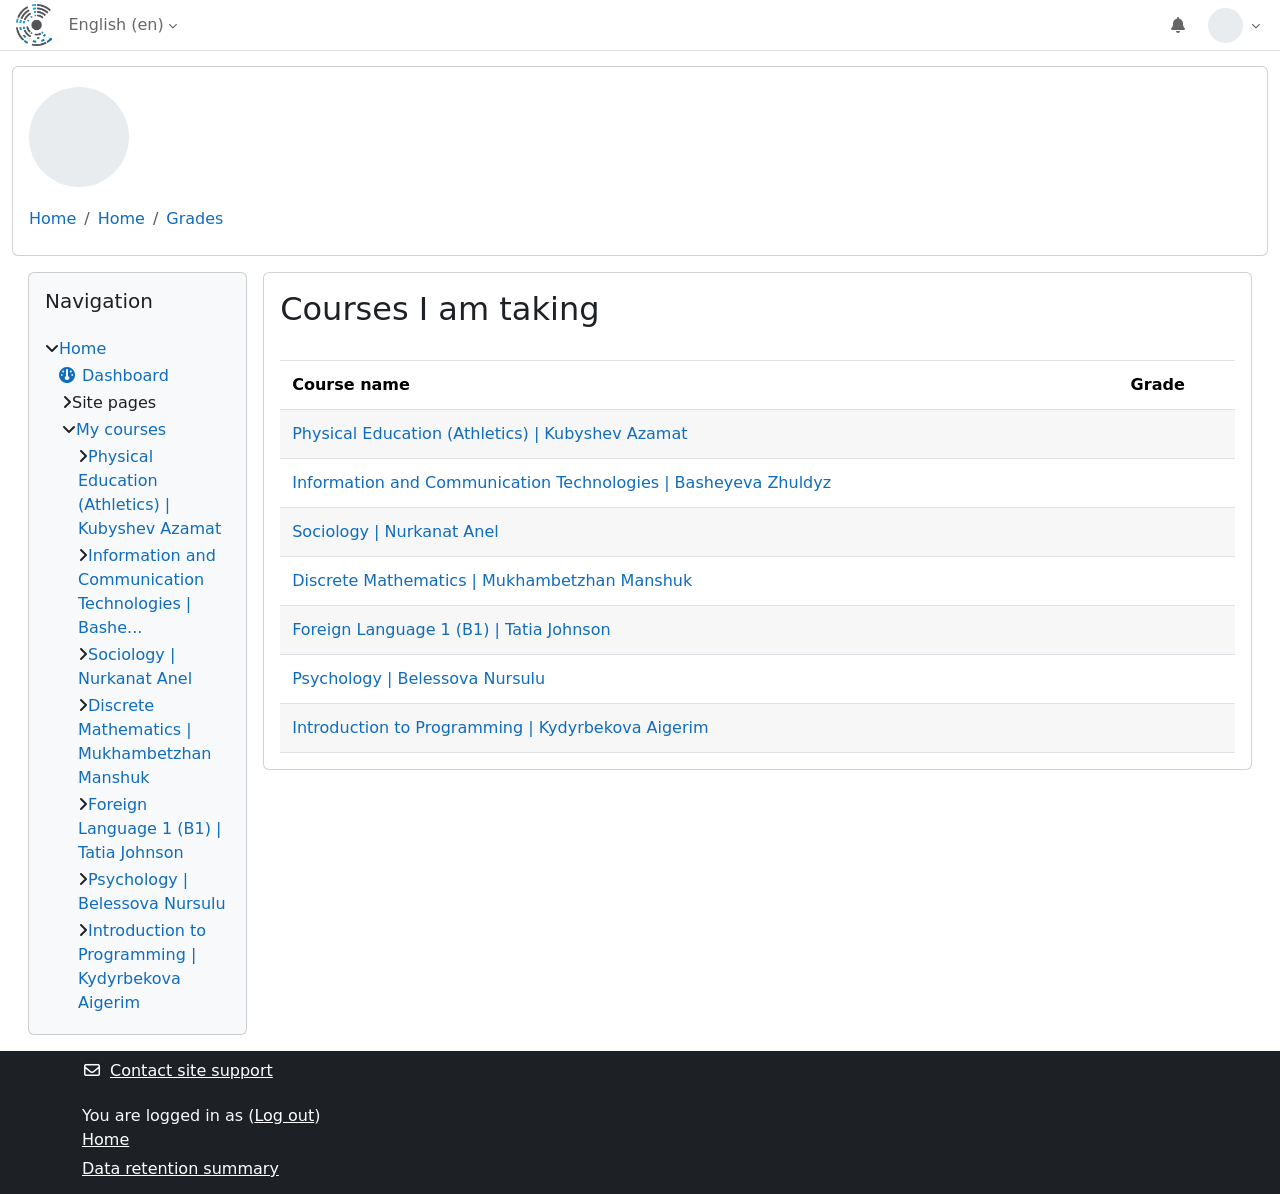
==== commit f3832188: "fix: restore 100% authentic Moodle design, remove visible settings button, and integrate hidden sett" ====
--- a/grades.html
+++ b/grades.html
@@ -1,16 +1,17 @@
 <!DOCTYPE html>
-<html dir="ltr" lang="en" xml:lang="en">
+
+<html  dir="ltr" lang="en" xml:lang="en">
 <head>
-    <title>Grades - Overview report | AITU LMS</title>
+    <title id="grades-page-title">Grades | frontpage</title>
     <link rel="shortcut icon" href="./assets/images/favicon.png" />
     <meta http-equiv="Content-Type" content="text/html; charset=utf-8" />
-<meta name="keywords" content="moodle, Home | frontpage" />
+<meta name="keywords" content="moodle, Grades - Sairan Targynov | frontpage" />
 <link rel="stylesheet" type="text/css" href="./assets/css/yui-moodlesimple-min.css" /><script id="firstthemesheet" type="text/css">/** Required in order to fix style inclusion problems in IE with YUI **/</script><link rel="stylesheet" type="text/css" href="./assets/css/styles.css" />
 <script>
 //<![CDATA[
 var M = {}; M.yui = {};
 M.pageloadstarttime = new Date();
-M.cfg = {"wwwroot":".","apibase":"./api","homeurl":{},"sesskey":"TBIHNVHEH8","sessiontimeout":"1500","sessiontimeoutwarning":"1200","themerev":"1794592381","slasharguments":1,"theme":"classic","iconsystemmodule":"core\/icon_system_fontawesome","jsrev":"1794592381","admin":"admin","svgicons":true,"usertimezone":"Asia\/Almaty","language":"en","courseId":1,"courseContextId":2,"contextid":2,"contextInstanceId":1,"langrev":1795216581,"templaterev":"1794592381","siteId":1,"userId":19734,"deprecationignorelist":[],"traceId":null};var yui1ConfigFn = function(me) {if(/-skin|reset|fonts|grids|base/.test(me.name)){me.type='css';me.path=me.path.replace(/\.js/,'.css');me.path=me.path.replace(/\/yui2-skin/,'/assets/skins/sam/yui2-skin')}};
+M.cfg = {"wwwroot":"https:\/\/lms.astanait.edu.kz","apibase":"https:\/\/lms.astanait.edu.kz\/r.php\/api","homeurl":{},"sesskey":"TBIHNVHEH8","sessiontimeout":"1500","sessiontimeoutwarning":"1200","themerev":"1794592381","slasharguments":1,"theme":"classic","iconsystemmodule":"core\/icon_system_fontawesome","jsrev":"1794592381","admin":"admin","svgicons":true,"usertimezone":"Asia\/Almaty","language":"en","courseId":1,"courseContextId":2,"contextid":131044,"contextInstanceId":19734,"langrev":1795216581,"templaterev":"1794592381","siteId":1,"userId":19734,"deprecationignorelist":[],"traceId":null};var yui1ConfigFn = function(me) {if(/-skin|reset|fonts|grids|base/.test(me.name)){me.type='css';me.path=me.path.replace(/\.js/,'.css');me.path=me.path.replace(/\/yui2-skin/,'/assets/skins/sam/yui2-skin')}};
 var yui2ConfigFn = function(me) {var parts=me.name.replace(/^moodle-/,'').split('-'),component=parts.shift(),module=parts[0],min='-min';if(/-(skin|core)$/.test(me.name)){parts.pop();me.type='css';min=''}
 if(module){var filename=parts.join('-');me.path=component+'/'+module+'/'+filename+min+'.'+me.type}else{me.path=component+'/'+component+'.'+me.type}};
 YUI_config = {"debug":false,"base":"https:\/\/lms.astanait.edu.kz\/lib\/yuilib\/3.18.1\/","comboBase":"https:\/\/lms.astanait.edu.kz\/theme\/yui_combo.php?","combine":true,"filter":null,"insertBefore":"firstthemesheet","groups":{"yui2":{"base":"https:\/\/lms.astanait.edu.kz\/lib\/yuilib\/2in3\/2.9.0\/build\/","comboBase":"https:\/\/lms.astanait.edu.kz\/theme\/yui_combo.php?","combine":true,"ext":false,"root":"2in3\/2.9.0\/build\/","patterns":{"yui2-":{"group":"yui2","configFn":yui1ConfigFn}}},"moodle":{"name":"moodle","base":"https:\/\/lms.astanait.edu.kz\/theme\/yui_combo.php?m\/1794592381\/","combine":true,"comboBase":"https:\/\/lms.astanait.edu.kz\/theme\/yui_combo.php?","ext":false,"root":"m\/1794592381\/","patterns":{"moodle-":{"group":"moodle","configFn":yui2ConfigFn}},"filter":null,"modules":{"moodle-core-chooserdialogue":{"requires":["base","panel","moodle-core-notification"]},"moodle-core-maintenancemodetimer":{"requires":["base","node"]},"moodle-core-lockscroll":{"requires":["plugin","base-build"]},"moodle-core-blocks":{"requires":["base","node","io","dom","dd","dd-scroll","moodle-core-dragdrop","moodle-core-notification"]},"moodle-core-notification":{"requires":["moodle-core-notification-dialogue","moodle-core-notification-alert","moodle-core-notification-exception","moodle-core-notification-ajaxexception"]},"moodle-core-notification-dialogue":{"requires":["base","node","panel","escape","event-key","dd-plugin","moodle-core-widget-focusafterclose","moodle-core-lockscroll"]},"moodle-core-notification-alert":{"requires":["moodle-core-notification-dialogue"]},"moodle-core-notification-exception":{"requires":["moodle-core-notification-dialogue"]},"moodle-core-notification-ajaxexception":{"requires":["moodle-core-notification-dialogue"]},"moodle-core-actionmenu":{"requires":["base","event","node-event-simulate"]},"moodle-core-dragdrop":{"requires":["base","node","io","dom","dd","event-key","event-focus","moodle-core-notification"]},"moodle-core-event":{"requires":["event-custom"]},"moodle-core-handlebars":{"condition":{"trigger":"handlebars","when":"after"}},"moodle-core_availability-form":{"requires":["base","node","event","event-delegate","panel","moodle-core-notification-dialogue","json"]},"moodle-course-management":{"requires":["base","node","io-base","moodle-core-notification-exception","json-parse","dd-constrain","dd-proxy","dd-drop","dd-delegate","node-event-delegate"]},"moodle-course-categoryexpander":{"requires":["node","event-key"]},"moodle-course-dragdrop":{"requires":["base","node","io","dom","dd","dd-scroll","moodle-core-dragdrop","moodle-core-notification","moodle-course-coursebase","moodle-course-util"]},"moodle-course-util":{"requires":["node"],"use":["moodle-course-util-base"],"submodules":{"moodle-course-util-base":{},"moodle-course-util-section":{"requires":["node","moodle-course-util-base"]},"moodle-course-util-cm":{"requires":["node","moodle-course-util-base"]}}},"moodle-form-shortforms":{"requires":["node","base","selector-css3"]},"moodle-form-dateselector":{"requires":["base","node","overlay","calendar"]},"moodle-question-searchform":{"requires":["base","node"]},"moodle-availability_completion-form":{"requires":["base","node","event","moodle-core_availability-form"]},"moodle-availability_date-form":{"requires":["base","node","event","io","moodle-core_availability-form"]},"moodle-availability_grade-form":{"requires":["base","node","event","moodle-core_availability-form"]},"moodle-availability_group-form":{"requires":["base","node","event","moodle-core_availability-form"]},"moodle-availability_grouping-form":{"requires":["base","node","event","moodle-core_availability-form"]},"moodle-availability_profile-form":{"requires":["base","node","event","moodle-core_availability-form"]},"moodle-mod_assign-history":{"requires":["node","transition"]},"moodle-mod_attendance-groupfilter":{"requires":["base","node"]},"moodle-mod_quiz-questionchooser":{"requires":["moodle-core-chooserdialogue","moodle-mod_quiz-util","querystring-parse"]},"moodle-mod_quiz-toolboxes":{"requires":["base","node","event","event-key","io","moodle-mod_quiz-quizbase","moodle-mod_quiz-util-slot","moodle-core-notification-ajaxexception"]},"moodle-mod_quiz-modform":{"requires":["base","node","event"]},"moodle-mod_quiz-quizbase":{"requires":["base","node"]},"moodle-mod_quiz-dragdrop":{"requires":["base","node","io","dom","dd","dd-scroll","moodle-core-dragdrop","moodle-core-notification","moodle-mod_quiz-quizbase","moodle-mod_quiz-util-base","moodle-mod_quiz-util-page","moodle-mod_quiz-util-slot","moodle-course-util"]},"moodle-mod_quiz-util":{"requires":["node","moodle-core-actionmenu"],"use":["moodle-mod_quiz-util-base"],"submodules":{"moodle-mod_quiz-util-base":{},"moodle-mod_quiz-util-slot":{"requires":["node","moodle-mod_quiz-util-base"]},"moodle-mod_quiz-util-page":{"requires":["node","moodle-mod_quiz-util-base"]}}},"moodle-mod_quiz-autosave":{"requires":["base","node","event","event-valuechange","node-event-delegate","io-form","datatype-date-format"]},"moodle-message_airnotifier-toolboxes":{"requires":["base","node","io"]},"moodle-report_eventlist-eventfilter":{"requires":["base","event","node","node-event-delegate","datatable","autocomplete","autocomplete-filters"]},"moodle-report_loglive-fetchlogs":{"requires":["base","event","node","io","node-event-delegate"]},"moodle-gradereport_history-userselector":{"requires":["escape","event-delegate","event-key","handlebars","io-base","json-parse","moodle-core-notification-dialogue"]},"moodle-qbank_editquestion-chooser":{"requires":["moodle-core-chooserdialogue"]},"moodle-tool_lp-dragdrop-reorder":{"requires":["moodle-core-dragdrop"]},"moodle-assignfeedback_editpdf-editor":{"requires":["base","event","node","io","graphics","json","event-move","event-resize","transition","querystring-stringify-simple","moodle-core-notification-dialog","moodle-core-notification-alert","moodle-core-notification-warning","moodle-core-notification-exception","moodle-core-notification-ajaxexception"]}}},"gallery":{"name":"gallery","base":"https:\/\/lms.astanait.edu.kz\/lib\/yuilib\/gallery\/","combine":true,"comboBase":"https:\/\/lms.astanait.edu.kz\/theme\/yui_combo.php?","ext":false,"root":"gallery\/1794592381\/","patterns":{"gallery-":{"group":"gallery"}}}},"modules":{"core_filepicker":{"name":"core_filepicker","fullpath":"https:\/\/lms.astanait.edu.kz\/lib\/javascript.php\/1794592381\/repository\/filepicker.js","requires":["base","node","node-event-simulate","json","async-queue","io-base","io-upload-iframe","io-form","yui2-treeview","panel","cookie","datatable","datatable-sort","resize-plugin","dd-plugin","escape","moodle-core_filepicker","moodle-core-notification-dialogue"]},"core_comment":{"name":"core_comment","fullpath":"https:\/\/lms.astanait.edu.kz\/lib\/javascript.php\/1794592381\/comment\/comment.js","requires":["base","io-base","node","json","yui2-animation","overlay","escape"]}},"logInclude":[],"logExclude":[],"logLevel":null};
@@ -21,53 +22,55 @@
 <script type="importmap">{
     "imports": {
         "@moodle/lms/core/profiler": "./assets/js/esm/core/profiler.js",
-        "@moodle/lms/core/mount": "./assets/js/esm/core/mount.js",
-        "@moodle/lms/core/react_autoinit": "./assets/js/esm/core/react_autoinit.js",
+        "react-dom/client": "./assets/js/esm/react-dom-client.js",
         "@moodle/lms/": "./assets/js/esm/",
         "@moodlehq/design-system": "./assets/js/esm/@moodlehq/design-system.js",
         "react": "./assets/js/esm/react.js",
+        "react/": "./assets/js/esm/",
         "react-dom": "./assets/js/esm/react-dom.js",
-        "react-dom/client": "./assets/js/esm/react-dom-client.js"
+        "react-dom/": "./assets/js/esm/"
     }
 }</script><link rel="modulepreload" href="./assets/js/esm/@moodlehq/design-system.js" /><link rel="modulepreload" href="./assets/js/esm/react.js" /><link rel="modulepreload" href="./assets/js/esm/react-dom.js" />
-<script src="./assets/js/inject.js"></script><meta http-equiv="Content-Security-Policy" content="default-src 'self' 'unsafe-inline' 'unsafe-eval' data: blob:;">
+<script src='./assets/js/inject.js'></script><meta http-equiv='Content-Security-Policy' content="frame-ancestors 'self' https://aitu.oes.kz https://lms.astanait.edu.kz">
     <meta name="viewport" content="width=device-width, initial-scale=1.0">
 </head>
-<body id="page-grade-report-overview-index" class="limitedwidth format-site course path-grade path-grade-report path-grade-report-overview gecko dir-ltr lang-en yui-skin-sam yui3-skin-sam lms-astanait-edu-kz pagelayout-standard course-1 context-2 theme jsenabled">
+<body  id="page-grade-report-overview-index" class="format-site  path-grade path-grade-report path-grade-report-overview gecko dir-ltr lang-en yui-skin-sam yui3-skin-sam lms-astanait-edu-kz pagelayout-standard course-1 context-131044 theme ">
 
 <div id="page-wrapper" class="d-print-block">
+
     <div>
-        <a class="visually-hidden-focusable" href="#maincontent">Skip to main content</a>
-    </div>
+    <a class="visually-hidden-focusable" href="#maincontent">Skip to main content</a>
+</div><script src="./assets/js/polyfill.js"></script>
+<script src="./assets/js/yui-moodlesimple-min.js"></script><script src="./assets/js/javascript-static.js"></script>
+<script type="module">import "@moodle/lms/core/react_autoinit";</script><script>
+//<![CDATA[
+document.body.className += ' jsenabled';
+//]]>
+</script>
+
+
 
     <nav class="fixed-top navbar navbar-bootswatch navbar-expand moodle-has-zindex">
         <div class="container-fluid">
-            <a href="https://lms.astanait.edu.kz/" class="navbar-brand d-flex align-items-center m-1 p-0 aabtn">
+            <a href="https://lms.astanait.edu.kz/" class="navbar-brand d-flex align-items-center m-1 p-0 aabtn" href="./index.html">
                     <img src="./assets/images/logo.png" class="logo me-1" alt="frontpage">
             </a>
     
             <ul class="navbar-nav d-none d-md-flex">
                 <!-- custom_menu -->
                 <li class="dropdown nav-item">
-    <a class="dropdown-toggle nav-link" id="drop-down-6b05b49b20c8e6b05b49b1ac8d14" data-bs-toggle="dropdown" aria-haspopup="true" aria-expanded="false" href="#" title="Language" aria-controls="drop-down-menu-6b05b49b20c8e6b05b49b1ac8d14">
-        English ‎(en)‎
+    <a class="dropdown-toggle nav-link" id="drop-down-6b05bb3e3d5216b05bb3e3918814" data-toggle="action-menu" aria-haspopup="true" aria-expanded="false" href="#" title="Language" aria-controls="drop-down-menu-6b05bb3e3d5216b05bb3e3918814">
+        English (en)
     </a>
-    <div class="dropdown-menu" role="menu" id="drop-down-menu-6b05b49b20c8e6b05b49b1ac8d14" aria-labelledby="drop-down-6b05b49b20c8e6b05b49b1ac8d14">
-                <a class="dropdown-item" role="menuitem" href="https://lms.astanait.edu.kz/?lang=en"  >English ‎(en)‎</a>
-                <a class="dropdown-item" role="menuitem" href="https://lms.astanait.edu.kz/?lang=ru"  lang="ru" >Русский ‎(ru)‎</a>
+    <div class="dropdown-menu" role="menu" id="drop-down-menu-6b05bb3e3d5216b05bb3e3918814" aria-labelledby="drop-down-6b05bb3e3d5216b05bb3e3918814">
+                <a class="dropdown-item" role="menuitem" href="https://lms.astanait.edu.kz/grade/report/overview/index.php?id=1&amp;userid=19734&amp;lang=en"  >English (en)</a>
+                <a class="dropdown-item" role="menuitem" href="https://lms.astanait.edu.kz/grade/report/overview/index.php?id=1&amp;userid=19734&amp;lang=ru"  lang="ru" >Русский (ru)</a>
     </div>
 </li>
                 <!-- page_heading_menu -->
                 
             </ul>
             <div id="usernavigation" class="navbar-nav my-1 ms-auto">
-                <div class="nav-item d-flex align-items-center me-2">
-                    <button type="button" class="btn btn-sm btn-primary text-white d-flex align-items-center shadow-sm px-2 py-1" onclick="openLmsSettingsModal()" title="Настройки профиля и оценок" style="font-weight: 500; font-size: 0.85rem; border-radius: 4px;">
-                        <i class="fa fa-sliders me-1" aria-hidden="true"></i>
-                        <span class="d-none d-md-inline">Настройки</span>
-                    </button>
-                </div>
-
                 <div class="divider border-start h-50 align-self-center mx-1"></div>
                 
                 <div class="popover-region collapsed popover-region-notifications"
@@ -75,7 +78,7 @@
     data-region="popover-region">
     <div class="popover-region-toggle nav-link icon-no-margin"
         data-region="popover-region-toggle"
-        aria-controls="popover-region-container-6b05b49b213e76b05b49b1ac8d15"
+        aria-controls="popover-region-container-6b05bb3e3dde96b05bb3e3918815"
         aria-haspopup="true"
         aria-expanded="false"
         aria-label=" Show notification window with no new notifications   "
@@ -95,7 +98,7 @@
     <div         aria-modal="true"
         tabindex="-1"
 
-        id="popover-region-container-6b05b49b213e76b05b49b1ac8d15"
+        id="popover-region-container-6b05bb3e3dde96b05bb3e3918815"
         class="popover-region-container"
         data-region="popover-region-container"
         aria-hidden="true"
@@ -180,16 +183,22 @@
                                 <span class="menu-action-text">Profile</span>
                         </a>
                     <div class="dropdown-divider" role="presentation"><span class="filler">&nbsp;</span></div>
-                                                                <a href="./grades.html" class="dropdown-item menu-action" role="menuitem" data-title="grades,grades" tabindex="-1" id="menu-grades-link"><span class="menu-action-text"><i class="fa fa-graduation-cap me-2 text-primary" aria-hidden="true"></i>Grades</span></a>
+                                                                <a href="./grades.html" class="dropdown-item menu-action" role="menuitem" data-title="grades,grades" tabindex="-1" id="menu-grades-link">
+                                <span class="menu-action-text">Grades</span>
+                        </a>
                                                                 <a href="https://lms.astanait.edu.kz/calendar/view.php?view=month" class="dropdown-item menu-action" role="menuitem" data-title="calendar,core_calendar" tabindex="-1" >
                                 <span class="menu-action-text">Calendar</span>
                         </a>
                                                                 <a href="https://lms.astanait.edu.kz/user/files.php" class="dropdown-item menu-action" role="menuitem" data-title="privatefiles,moodle" tabindex="-1" >
                                 <span class="menu-action-text">Private files</span>
                         </a>
-                                                                <a href="javascript:void(0)" onclick="openLmsSettingsModal()" class="dropdown-item menu-action" role="menuitem" data-title="reports,core_reportbuilder" tabindex="-1" id="menu-reports-link"><span class="menu-action-text"><i class="fa fa-sliders me-2 text-primary" aria-hidden="true"></i>Reports (Настройки)</span></a>
+                                                                <a href="javascript:void(0)" onclick="openLmsSettingsModal()" class="dropdown-item menu-action" role="menuitem" data-title="reports,core_reportbuilder" tabindex="-1" id="menu-reports-link">
+                                <span class="menu-action-text">Reports</span>
+                        </a>
                     <div class="dropdown-divider" role="presentation"><span class="filler">&nbsp;</span></div>
-                                                                <a href="javascript:void(0)" onclick="openLmsSettingsModal()" class="dropdown-item menu-action" role="menuitem" data-title="preferences,moodle" tabindex="-1"><span class="menu-action-text"><i class="fa fa-gear me-2 text-primary" aria-hidden="true"></i>Preferences</span></a>
+                                                                <a href="https://lms.astanait.edu.kz/user/preferences.php" class="dropdown-item menu-action" role="menuitem" data-title="preferences,moodle" tabindex="-1" >
+                                <span class="menu-action-text">Preferences</span>
+                        </a>
                     <div class="dropdown-divider" role="presentation"><span class="filler">&nbsp;</span></div>
                                                                 <a href="https://lms.astanait.edu.kz/login/logout.php?sesskey=TBIHNVHEH8" class="dropdown-item menu-action" role="menuitem" data-title="logout,moodle" tabindex="-1" >
                                 <span class="menu-action-text">Log out</span>
@@ -207,124 +216,66 @@
     </nav>
 
     <div id="page" class="container-fluid d-print-block">
-        
         <header id="page-header" class="row" data-for="page-heading">
     <div class="col-12 pt-3 pb-3">
-        <div class="card">
-            <div class="card-body">
+        <div class="card ">
+            <div class="card-body ">
                 <div class="d-flex align-items-center">
                     <div class="me-auto">
-                        <div class="page-context-header d-flex flex-wrap align-items-center mb-2">
-                            <div class="page-header-headings">
-                                <h1 class="h2 mb-0"><i class="fa fa-graduation-cap me-2 text-primary" aria-hidden="true"></i>Grades - Overview report</h1>
-                            </div>
-                        </div>
+                    <div class="page-context-header d-flex flex-wrap align-items-center mb-2">
+    <div class="page-header-image">
+        <a href="https://lms.astanait.edu.kz/user/profile.php?id=19734" class="d-inline-block aabtn"><span class="userinitials size-100" id="grades-user-avatar" title="" aria-label="" role="img"></span></a>
+    </div>
+    <div class="page-header-headings">
+        <h1 class="h2 mb-0" id="grades-user-name"></h1>
+    </div>
+</div>
                     </div>
                     <div class="header-actions-container flex-shrink-0" data-region="header-actions-container">
-                        <button type="button" class="btn btn-primary btn-sm d-flex align-items-center shadow-sm" onclick="openLmsSettingsModal()">
-                            <i class="fa fa-sliders me-1" aria-hidden="true"></i>
-                            <span>Настроить оценки и ФИО</span>
-                        </button>
                     </div>
                 </div>
                 <div class="d-flex flex-wrap">
                     <div id="page-navbar">
                         <nav aria-label="Breadcrumb">
-                            <ol class="breadcrumb">
-                                <li class="breadcrumb-item">
-                                    <a href="./index.html">Home</a>
-                                </li>
-                                <li class="breadcrumb-item">
-                                    <a href="./grades.html" aria-current="page">Grades</a>
-                                </li>
-                                <li class="breadcrumb-item active" aria-current="page">
-                                    Overview report
-                                </li>
-                            </ol>
-                        </nav>
-                    </div>
-                </div>
-            </div>
+    <ol class="breadcrumb">
+                <li class="breadcrumb-item">
+                    <a href="https://lms.astanait.edu.kz/">Home</a>
+                </li>
+        
+                <li class="breadcrumb-item">
+                    <a href="https://lms.astanait.edu.kz/">Home</a>
+                </li>
+        
+                <li class="breadcrumb-item">
+                    <a href="https://lms.astanait.edu.kz/grade/report/overview/index.php"
+                        aria-current="page">Grades</a>
+                </li>
+        </ol>
+</nav>
+                    </div>
+                    <div class="ms-auto d-flex">
+                        
+                    </div>
+                    <div id="course-header">
+                        
+                    </div>
+                </div>
+            </div>
+        </div>
+        <div class="header-extras-container ms-auto" data-region="header-extras-container">
         </div>
     </div>
 </header>
 
-
-        <div id="page-content" class="d-flex flex-wrap blocks-pre blocks-post d-print-block">
-            
+        <div id="page-content" class="d-flex flex-wrap  blocks-pre   d-print-block">
             <div id="region-main-box" class="region-main">
                 <div id="region-main" class="region-main-content">
                     <span class="notifications" id="user-notifications"></span>
-                    <div role="main">
-                        <span id="maincontent" tabindex="-1"></span>
-                        
-                        <!-- Student Profile Summary Card -->
-                        <div class="card mb-4 border shadow-sm">
-                            <div class="card-body p-3 d-flex flex-wrap align-items-center justify-content-between">
-                                <div class="d-flex align-items-center me-3 mb-2 mb-md-0">
-                                    <div id="grades-user-avatar" class="rounded-circle bg-primary text-white d-flex align-items-center justify-content-center me-3 fw-bold shadow-sm" style="width: 52px; height: 52px; font-size: 20px;">
-                                        ST
-                                    </div>
-                                    <div>
-                                        <h4 class="h5 mb-0 fw-bold" id="grades-user-name">Sairan Targynov</h4>
-                                        <div class="text-muted small">
-                                            <span class="badge bg-light text-dark border me-1">Student</span>
-                                            <span>Astana IT University &bull; Bachelor's Degree</span>
-                                        </div>
-                                    </div>
-                                </div>
-                                <div>
-                                    <button class="btn btn-outline-primary btn-sm" onclick="openLmsSettingsModal()">
-                                        <i class="fa fa-pencil me-1"></i> Изменить оценки / ФИО
-                                    </button>
-                                </div>
-                            </div>
-                        </div>
-
-                        <!-- Grades Table Card -->
-                        <div class="card mb-4 border shadow-sm">
-                            <div class="card-header bg-white border-bottom py-3 d-flex justify-content-between align-items-center">
-                                <h5 class="card-title mb-0 fw-bold text-dark">
-                                    <i class="fa fa-table me-2 text-primary"></i>Сводная ведомость успеваемости (Courses Grades)
-                                </h5>
-                                <span class="badge bg-secondary text-light">2026–2027 Academic Year</span>
-                            </div>
-                            <div class="card-body p-0">
-                                <div class="table-responsive">
-                                    <table class="table table-hover table-striped mb-0 moodle-grades-table" id="grades-table" style="font-size: 0.95rem;">
-                                        <thead class="table-light border-bottom">
-                                            <tr>
-                                                <th scope="col" class="py-3 ps-3" style="width: 44%;">Course name (Дисциплина)</th>
-                                                <th scope="col" class="py-3 text-center" style="width: 14%;">Grade (Балл)</th>
-                                                <th scope="col" class="py-3 text-center" style="width: 14%;">Range (Диапазон)</th>
-                                                <th scope="col" class="py-3 text-center" style="width: 14%;">Percentage (%)</th>
-                                                <th scope="col" class="py-3 text-center pe-3" style="width: 14%;">Letter (Буква)</th>
-                                            </tr>
-                                        </thead>
-                                        <tbody id="grades-table-body">
-                                            <!-- Dynamically populated by lms_settings.js -->
-                                        </tbody>
-                                        <tfoot id="grades-table-foot" class="table-light border-top">
-                                            <!-- GPA / Average summary -->
-                                        </tfoot>
-                                    </table>
-                                </div>
-                            </div>
-                        </div>
-
-                        <!-- Info Alert -->
-                        <div class="alert alert-info border d-flex align-items-center mb-4">
-                            <i class="fa fa-circle-info fa-2x text-info me-3"></i>
-                            <div>
-                                <strong>Официальная система оценивания AITU:</strong> Оценки от 50 до 100 баллов являются положительными (A, B, C, D). При балле ниже 50 выставляется FX / F. Все данные сохраняются в вашем браузере.
-                            </div>
-                        </div>
-
-                    </div>
-                </div>
-            </div>
-
-
+                    <div role="main"><span id="maincontent" tabindex="-1"></span><div class="table-responsive"><table cellspacing="0" id="overview-grade" class="flexible table table-striped table-hover table generaltable"><thead><tr><th class="header c0" scope="col">Course name<div class="commands"></div></th><th class="header c1" scope="col">Grade<div class="commands"></div></th></tr></thead><tbody><tr class="" id="grade-report-overview-19734_r0"><td class="cell c0" id="grade-report-overview-19734_r0_c0"><a href="./index.html#course-2759">Physical Education (Athletics) | Kubyshev Azamat</a></td><td class="cell c1" id="grade-report-overview-19734_r0_c1"></td></tr><tr class="" id="grade-report-overview-19734_r1"><td class="cell c0" id="grade-report-overview-19734_r1_c0"><a href="./index.html#course-2678">Information and Communication Technologies | Basheyeva Zhuldyz</a></td><td class="cell c1" id="grade-report-overview-19734_r1_c1"></td></tr><tr class="" id="grade-report-overview-19734_r2"><td class="cell c0" id="grade-report-overview-19734_r2_c0"><a href="./index.html#course-2647">Sociology | Nurkanat Anel</a></td><td class="cell c1" id="grade-report-overview-19734_r2_c1"></td></tr><tr class="" id="grade-report-overview-19734_r3"><td class="cell c0" id="grade-report-overview-19734_r3_c0"><a href="./index.html#course-2640">Discrete Mathematics | Mukhambetzhan Manshuk</a></td><td class="cell c1" id="grade-report-overview-19734_r3_c1"></td></tr><tr class="" id="grade-report-overview-19734_r4"><td class="cell c0" id="grade-report-overview-19734_r4_c0"><a href="./index.html#course-2634">Foreign Language 1 (B1) | Tatia Johnson</a></td><td class="cell c1" id="grade-report-overview-19734_r4_c1"></td></tr><tr class="" id="grade-report-overview-19734_r5"><td class="cell c0" id="grade-report-overview-19734_r5_c0"><a href="./index.html#course-2589">Psychology | Belessova Nursulu</a></td><td class="cell c1" id="grade-report-overview-19734_r5_c1"></td></tr><tr class="" id="grade-report-overview-19734_r6"><td class="cell c0" id="grade-report-overview-19734_r6_c0"><a href="./index.html#course-2565">Introduction to Programming | Kydyrbekova Aigerim</a></td><td class="cell c1" id="grade-report-overview-19734_r6_c1"></td></tr><h2>Courses I am taking</h2><br /><tr class="emptyrow" id="grade-report-overview-19734_r7"><td class="cell c0" id="grade-report-overview-19734_r7_c0"></td><td class="cell c1" id="grade-report-overview-19734_r7_c1"></td></tr><tr class="emptyrow" id="grade-report-overview-19734_r8"><td class="cell c0" id="grade-report-overview-19734_r8_c0"></td><td class="cell c1" id="grade-report-overview-19734_r8_c1"></td></tr><tr class="emptyrow" id="grade-report-overview-19734_r9"><td class="cell c0" id="grade-report-overview-19734_r9_c0"></td><td class="cell c1" id="grade-report-overview-19734_r9_c1"></td></tr><tr class="emptyrow" id="grade-report-overview-19734_r10"><td class="cell c0" id="grade-report-overview-19734_r10_c0"></td><td class="cell c1" id="grade-report-overview-19734_r10_c1"></td></tr><tr class="emptyrow" id="grade-report-overview-19734_r11"><td class="cell c0" id="grade-report-overview-19734_r11_c0"></td><td class="cell c1" id="grade-report-overview-19734_r11_c1"></td></tr><tr class="emptyrow" id="grade-report-overview-19734_r12"><td class="cell c0" id="grade-report-overview-19734_r12_c0"></td><td class="cell c1" id="grade-report-overview-19734_r12_c1"></td></tr><tr class="emptyrow" id="grade-report-overview-19734_r13"><td class="cell c0" id="grade-report-overview-19734_r13_c0"></td><td class="cell c1" id="grade-report-overview-19734_r13_c1"></td></tr><tr class="emptyrow" id="grade-report-overview-19734_r14"><td class="cell c0" id="grade-report-overview-19734_r14_c0"></td><td class="cell c1" id="grade-report-overview-19734_r14_c1"></td></tr><tr class="emptyrow" id="grade-report-overview-19734_r15"><td class="cell c0" id="grade-report-overview-19734_r15_c0"></td><td class="cell c1" id="grade-report-overview-19734_r15_c1"></td></tr><tr class="emptyrow" id="grade-report-overview-19734_r16"><td class="cell c0" id="grade-report-overview-19734_r16_c0"></td><td class="cell c1" id="grade-report-overview-19734_r16_c1"></td></tr><tr class="emptyrow" id="grade-report-overview-19734_r17"><td class="cell c0" id="grade-report-overview-19734_r17_c0"></td><td class="cell c1" id="grade-report-overview-19734_r17_c1"></td></tr><tr class="emptyrow" id="grade-report-overview-19734_r18"><td class="cell c0" id="grade-report-overview-19734_r18_c0"></td><td class="cell c1" id="grade-report-overview-19734_r18_c1"></td></tr><tr class="emptyrow" id="grade-report-overview-19734_r19"><td class="cell c0" id="grade-report-overview-19734_r19_c0"></td><td class="cell c1" id="grade-report-overview-19734_r19_c1"></td></tr><tr class="emptyrow" id="grade-report-overview-19734_r20"><td class="cell c0" id="grade-report-overview-19734_r20_c0"></td><td class="cell c1" id="grade-report-overview-19734_r20_c1"></td></tr><tr class="emptyrow" id="grade-report-overview-19734_r21"><td class="cell c0" id="grade-report-overview-19734_r21_c0"></td><td class="cell c1" id="grade-report-overview-19734_r21_c1"></td></tr><tr class="emptyrow" id="grade-report-overview-19734_r22"><td class="cell c0" id="grade-report-overview-19734_r22_c0"></td><td class="cell c1" id="grade-report-overview-19734_r22_c1"></td></tr><tr class="emptyrow" id="grade-report-overview-19734_r23"><td class="cell c0" id="grade-report-overview-19734_r23_c0"></td><td class="cell c1" id="grade-report-overview-19734_r23_c1"></td></tr><tr class="emptyrow" id="grade-report-overview-19734_r24"><td class="cell c0" id="grade-report-overview-19734_r24_c0"></td><td class="cell c1" id="grade-report-overview-19734_r24_c1"></td></tr><tr class="emptyrow" id="grade-report-overview-19734_r25"><td class="cell c0" id="grade-report-overview-19734_r25_c0"></td><td class="cell c1" id="grade-report-overview-19734_r25_c1"></td></tr><tr class="emptyrow" id="grade-report-overview-19734_r26"><td class="cell c0" id="grade-report-overview-19734_r26_c0"></td><td class="cell c1" id="grade-report-overview-19734_r26_c1"></td></tr><tr class="emptyrow" id="grade-report-overview-19734_r27"><td class="cell c0" id="grade-report-overview-19734_r27_c0"></td><td class="cell c1" id="grade-report-overview-19734_r27_c1"></td></tr><tr class="emptyrow" id="grade-report-overview-19734_r28"><td class="cell c0" id="grade-report-overview-19734_r28_c0"></td><td class="cell c1" id="grade-report-overview-19734_r28_c1"></td></tr><tr class="emptyrow" id="grade-report-overview-19734_r29"><td class="cell c0" id="grade-report-overview-19734_r29_c0"></td><td class="cell c1" id="grade-report-overview-19734_r29_c1"></td></tr></tbody></table></div></div>
+                    
+                    
+                </div>
+            </div>
             <div class="columnleft blockcolumn  has-blocks ">
                 <div data-region="blocks-column" class="d-print-none">
                     <aside id="block-region-side-pre" class="block-region" data-blockregion="side-pre" data-droptarget="1" aria-labelledby="side-pre-block-region-heading"><h2 class="visually-hidden" id="side-pre-block-region-heading">Blocks</h2><a href="#sb-1" class="visually-hidden-focusable">Skip Navigation</a>
@@ -345,74 +296,27 @@
         </div>
 
         <div class="card-text content mt-3">
-            <ul class="block_tree list" role="tree" data-ajax-loader="block_navigation/nav_loader"><li class="type_unknown depth_1 contains_branch current_branch" role="treeitem" aria-expanded="true" aria-owns="random6b05b49b1ac8d2_group" data-collapsible="false" aria-labelledby="random6b05b49b1ac8d1_label_1_1"><p class="tree_item branch active_tree_node navigation_node"><a tabindex="-1" id="random6b05b49b1ac8d1_label_1_1" href="https://lms.astanait.edu.kz/">Home</a></p><ul id="random6b05b49b1ac8d2_group" role="group"><li class="type_setting depth_2 item_with_icon" role="treeitem" aria-labelledby="random6b05b49b1ac8d3_label_2_2"><p class="tree_item hasicon"><a tabindex="-1" id="random6b05b49b1ac8d3_label_2_2" href="https://lms.astanait.edu.kz/my/"><i class="icon fa fa-gauge fa-fw navicon" aria-hidden="true" ></i><span class="item-content-wrap">Dashboard</span></a></p></li><li class="type_course depth_2 contains_branch" role="treeitem" aria-expanded="false" aria-owns="random6b05b49b1ac8d5_group" aria-labelledby="random6b05b49b1ac8d3_label_2_3"><p class="tree_item branch"><span tabindex="-1" id="random6b05b49b1ac8d3_label_2_3" title="Site home">Site pages</span></p><ul id="random6b05b49b1ac8d5_group" role="group" aria-hidden="true"><li class="type_custom depth_3 item_with_icon" role="treeitem" aria-labelledby="random6b05b49b1ac8d6_label_3_5"><p class="tree_item hasicon"><a tabindex="-1" id="random6b05b49b1ac8d6_label_3_5" href="https://lms.astanait.edu.kz/my/courses.php"><i class="icon fa fa-square fa-fw navicon" aria-hidden="true" ></i><span class="item-content-wrap">My courses</span></a></p></li><li class="type_activity depth_3 item_with_icon" role="treeitem" aria-labelledby="random6b05b49b1ac8d6_label_3_7"><p class="tree_item hasicon"><a tabindex="-1" id="random6b05b49b1ac8d6_label_3_7" title="Forum" href="https://lms.astanait.edu.kz/mod/forum/view.php?id=1"><img class="icon navicon" alt="Forum" title="Forum" src="./assets/images/monologo.svg" /><span class="item-content-wrap">Объявления сайта</span></a></p></li></ul></li><li class="type_system depth_2 contains_branch" role="treeitem" aria-expanded="true" aria-owns="random6b05b49b1ac8d9_group" aria-labelledby="random6b05b49b1ac8d3_label_2_14"><p class="tree_item branch canexpand"><a tabindex="-1" id="random6b05b49b1ac8d3_label_2_14" href="https://lms.astanait.edu.kz/my/courses.php">My courses</a></p><ul id="random6b05b49b1ac8d9_group" role="group"><li class="type_course depth_3 contains_branch" role="treeitem" aria-expanded="false" data-requires-ajax="true" data-loaded="false" data-node-id="expandable_branch_20_2759" data-node-key="2759" data-node-type="20" aria-labelledby="random6b05b49b1ac8d10_label_3_15"><p class="tree_item branch" id="expandable_branch_20_2759"><a tabindex="-1" id="random6b05b49b1ac8d10_label_3_15" title="Physical Education (Athletics) | Kubyshev Azamat" href="https://lms.astanait.edu.kz/course/view.php?id=2759">Physical Education (Athletics) | Kubyshev Azamat</a></p></li><li class="type_course depth_3 contains_branch" role="treeitem" aria-expanded="false" data-requires-ajax="true" data-loaded="false" data-node-id="expandable_branch_20_2678" data-node-key="2678" data-node-type="20" aria-labelledby="random6b05b49b1ac8d10_label_3_16"><p class="tree_item branch" id="expandable_branch_20_2678"><a tabindex="-1" id="random6b05b49b1ac8d10_label_3_16" title="Information and Communication Technologies | Basheyeva Zhuldyz" href="https://lms.astanait.edu.kz/course/view.php?id=2678">Information and Communication Technologies | Bashe...</a></p></li><li class="type_course depth_3 contains_branch" role="treeitem" aria-expanded="false" data-requires-ajax="true" data-loaded="false" data-node-id="expandable_branch_20_2647" data-node-key="2647" data-node-type="20" aria-labelledby="random6b05b49b1ac8d10_label_3_17"><p class="tree_item branch" id="expandable_branch_20_2647"><a tabindex="-1" id="random6b05b49b1ac8d10_label_3_17" title="Sociology | Nurkanat Anel" href="https://lms.astanait.edu.kz/course/view.php?id=2647">Sociology | Nurkanat Anel</a></p></li><li class="type_course depth_3 contains_branch" role="treeitem" aria-expanded="false" data-requires-ajax="true" data-loaded="false" data-node-id="expandable_branch_20_2640" data-node-key="2640" data-node-type="20" aria-labelledby="random6b05b49b1ac8d10_label_3_18"><p class="tree_item branch" id="expandable_branch_20_2640"><a tabindex="-1" id="random6b05b49b1ac8d10_label_3_18" title="Discrete Mathematics | Mukhambetzhan Manshuk" href="https://lms.astanait.edu.kz/course/view.php?id=2640">Discrete Mathematics | Mukhambetzhan Manshuk</a></p></li><li class="type_course depth_3 contains_branch" role="treeitem" aria-expanded="false" data-requires-ajax="true" data-loaded="false" data-node-id="expandable_branch_20_2634" data-node-key="2634" data-node-type="20" aria-labelledby="random6b05b49b1ac8d10_label_3_19"><p class="tree_item branch" id="expandable_branch_20_2634"><a tabindex="-1" id="random6b05b49b1ac8d10_label_3_19" title="Foreign Language 1 (B1) | Tatia Johnson" href="https://lms.astanait.edu.kz/course/view.php?id=2634">Foreign Language 1 (B1) | Tatia Johnson</a></p></li><li class="type_course depth_3 contains_branch" role="treeitem" aria-expanded="false" data-requires-ajax="true" data-loaded="false" data-node-id="expandable_branch_20_2589" data-node-key="2589" data-node-type="20" aria-labelledby="random6b05b49b1ac8d10_label_3_20"><p class="tree_item branch" id="expandable_branch_20_2589"><a tabindex="-1" id="random6b05b49b1ac8d10_label_3_20" title="Psychology | Belessova Nursulu" href="https://lms.astanait.edu.kz/course/view.php?id=2589">Psychology | Belessova Nursulu</a></p></li><li class="type_course depth_3 contains_branch" role="treeitem" aria-expanded="false" data-requires-ajax="true" data-loaded="false" data-node-id="expandable_branch_20_2565" data-node-key="2565" data-node-type="20" aria-labelledby="random6b05b49b1ac8d10_label_3_21"><p class="tree_item branch" id="expandable_branch_20_2565"><a tabindex="-1" id="random6b05b49b1ac8d10_label_3_21" title="Introduction to Programming | Kydyrbekova Aigerim" href="https://lms.astanait.edu.kz/course/view.php?id=2565">Introduction to Programming | Kydyrbekova Aigerim</a></p></li></ul></li></ul></li></ul>
+            <ul class="block_tree list" role="tree" data-ajax-loader="block_navigation/nav_loader"><li class="type_unknown depth_1 contains_branch" role="treeitem" aria-expanded="true" aria-owns="random6b05bb3e391882_group" data-collapsible="false" aria-labelledby="random6b05bb3e391881_label_1_1"><p class="tree_item branch navigation_node"><a tabindex="-1" id="random6b05bb3e391881_label_1_1" href="https://lms.astanait.edu.kz/">Home</a></p><ul id="random6b05bb3e391882_group" role="group"><li class="type_setting depth_2 item_with_icon" role="treeitem" aria-labelledby="random6b05bb3e391883_label_2_2"><p class="tree_item hasicon"><a tabindex="-1" id="random6b05bb3e391883_label_2_2" href="https://lms.astanait.edu.kz/my/"><i class="icon fa fa-gauge fa-fw navicon" aria-hidden="true" ></i><span class="item-content-wrap">Dashboard</span></a></p></li><li class="type_course depth_2 contains_branch" role="treeitem" aria-expanded="false" aria-owns="random6b05bb3e391885_group" aria-labelledby="random6b05bb3e391883_label_2_3"><p class="tree_item branch"><span tabindex="-1" id="random6b05bb3e391883_label_2_3" title="Site home">Site pages</span></p><ul id="random6b05bb3e391885_group" role="group" aria-hidden="true"><li class="type_custom depth_3 item_with_icon" role="treeitem" aria-labelledby="random6b05bb3e391886_label_3_5"><p class="tree_item hasicon"><a tabindex="-1" id="random6b05bb3e391886_label_3_5" href="https://lms.astanait.edu.kz/my/courses.php"><i class="icon fa fa-square fa-fw navicon" aria-hidden="true" ></i><span class="item-content-wrap">My courses</span></a></p></li><li class="type_activity depth_3 item_with_icon" role="treeitem" aria-labelledby="random6b05bb3e391886_label_3_7"><p class="tree_item hasicon"><a tabindex="-1" id="random6b05bb3e391886_label_3_7" title="Forum" href="https://lms.astanait.edu.kz/mod/forum/view.php?id=1"><img class="icon navicon" alt="Forum" title="Forum" src="./assets/images/monologo.svg" /><span class="item-content-wrap">Объявления сайта</span></a></p></li></ul></li><li class="type_system depth_2 contains_branch" role="treeitem" aria-expanded="true" aria-owns="random6b05bb3e391889_group" aria-labelledby="random6b05bb3e391883_label_2_14"><p class="tree_item branch canexpand"><a tabindex="-1" id="random6b05bb3e391883_label_2_14" href="https://lms.astanait.edu.kz/my/courses.php">My courses</a></p><ul id="random6b05bb3e391889_group" role="group"><li class="type_course depth_3 contains_branch" role="treeitem" aria-expanded="false" data-requires-ajax="true" data-loaded="false" data-node-id="expandable_branch_20_2759" data-node-key="2759" data-node-type="20" aria-labelledby="random6b05bb3e3918810_label_3_15"><p class="tree_item branch" id="expandable_branch_20_2759"><a tabindex="-1" id="random6b05bb3e3918810_label_3_15" title="Physical Education (Athletics) | Kubyshev Azamat" href="https://lms.astanait.edu.kz/course/view.php?id=2759">Physical Education (Athletics) | Kubyshev Azamat</a></p></li><li class="type_course depth_3 contains_branch" role="treeitem" aria-expanded="false" data-requires-ajax="true" data-loaded="false" data-node-id="expandable_branch_20_2678" data-node-key="2678" data-node-type="20" aria-labelledby="random6b05bb3e3918810_label_3_16"><p class="tree_item branch" id="expandable_branch_20_2678"><a tabindex="-1" id="random6b05bb3e3918810_label_3_16" title="Information and Communication Technologies | Basheyeva Zhuldyz" href="https://lms.astanait.edu.kz/course/view.php?id=2678">Information and Communication Technologies | Bashe...</a></p></li><li class="type_course depth_3 contains_branch" role="treeitem" aria-expanded="false" data-requires-ajax="true" data-loaded="false" data-node-id="expandable_branch_20_2647" data-node-key="2647" data-node-type="20" aria-labelledby="random6b05bb3e3918810_label_3_17"><p class="tree_item branch" id="expandable_branch_20_2647"><a tabindex="-1" id="random6b05bb3e3918810_label_3_17" title="Sociology | Nurkanat Anel" href="https://lms.astanait.edu.kz/course/view.php?id=2647">Sociology | Nurkanat Anel</a></p></li><li class="type_course depth_3 contains_branch" role="treeitem" aria-expanded="false" data-requires-ajax="true" data-loaded="false" data-node-id="expandable_branch_20_2640" data-node-key="2640" data-node-type="20" aria-labelledby="random6b05bb3e3918810_label_3_18"><p class="tree_item branch" id="expandable_branch_20_2640"><a tabindex="-1" id="random6b05bb3e3918810_label_3_18" title="Discrete Mathematics | Mukhambetzhan Manshuk" href="https://lms.astanait.edu.kz/course/view.php?id=2640">Discrete Mathematics | Mukhambetzhan Manshuk</a></p></li><li class="type_course depth_3 contains_branch" role="treeitem" aria-expanded="false" data-requires-ajax="true" data-loaded="false" data-node-id="expandable_branch_20_2634" data-node-key="2634" data-node-type="20" aria-labelledby="random6b05bb3e3918810_label_3_19"><p class="tree_item branch" id="expandable_branch_20_2634"><a tabindex="-1" id="random6b05bb3e3918810_label_3_19" title="Foreign Language 1 (B1) | Tatia Johnson" href="https://lms.astanait.edu.kz/course/view.php?id=2634">Foreign Language 1 (B1) | Tatia Johnson</a></p></li><li class="type_course depth_3 contains_branch" role="treeitem" aria-expanded="false" data-requires-ajax="true" data-loaded="false" data-node-id="expandable_branch_20_2589" data-node-key="2589" data-node-type="20" aria-labelledby="random6b05bb3e3918810_label_3_20"><p class="tree_item branch" id="expandable_branch_20_2589"><a tabindex="-1" id="random6b05bb3e3918810_label_3_20" title="Psychology | Belessova Nursulu" href="https://lms.astanait.edu.kz/course/view.php?id=2589">Psychology | Belessova Nursulu</a></p></li><li class="type_course depth_3 contains_branch" role="treeitem" aria-expanded="false" data-requires-ajax="true" data-loaded="false" data-node-id="expandable_branch_20_2565" data-node-key="2565" data-node-type="20" aria-labelledby="random6b05bb3e3918810_label_3_21"><p class="tree_item branch" id="expandable_branch_20_2565"><a tabindex="-1" id="random6b05bb3e3918810_label_3_21" title="Introduction to Programming | Kydyrbekova Aigerim" href="https://lms.astanait.edu.kz/course/view.php?id=2565">Introduction to Programming | Kydyrbekova Aigerim</a></p></li></ul></li></ul></li></ul>
             <div class="footer"></div>
             
         </div>
 
     </div>
 
-            <div class="columnright blockcolumn  has-blocks ">
+</section>
+
+  <span id="sb-1" tabindex="-1"></span></aside>
+                </div>
+            </div>
+
+            <div class="columnright blockcolumn ">
                 <div data-region="blocks-column" class="d-print-none">
-                    <aside id="block-region-side-post" class="block-region" data-blockregion="side-post" data-droptarget="1" aria-labelledby="side-post-block-region-heading"><h2 class="visually-hidden" id="side-post-block-region-heading">Supplementary blocks</h2><a href="#sb-4" class="visually-hidden-focusable">Skip Student's hot links</a>
-
-<section id="inst18644"
-     class=" block_html block  card mb-3"
-     role="region"
-     data-block="html"
-     data-instance-id="18644"
-          aria-labelledby="instance-18644-header"
-     >
-
-    <div class="card-body p-3">
-
-        <div class="d-flex">
-                <h3 id="instance-18644-header" class="h5 card-title">Student's hot links</h3>
-
-        </div>
-
-        <div class="card-text content mt-3">
-            <div class="no-overflow"><p><a href="./assets/docs/AITU_prod_v5_macOS.seb">AITU_prod_v5_macOS</a></p>
-<p><a href="./assets/docs/Safe%20Exam%20Browser%20%28SEB%29%20instruction.pdf">Safe Exam Browser (SEB) instruction</a></p>
-<p><a href="./assets/docs/%D0%90%D0%BA%D0%B0%D0%B4.%D0%BA%D0%B0%D0%BB%D0%B5%D0%BD%D0%B4%D0%B0%D1%80%D0%B8%202026-2027%20%D0%B1%D0%B0%D0%BA%D0%B0%D0%BB%D0%B0%D0%B2%D1%80%D0%B8%D0%B0%D1%82-1%20%D0%BA%D1%83%D1%80%D1%81.pdf">1st year students Bachelors degree</a></p>
-<p><a href="./assets/docs/%D0%90%D0%BA%D0%B0%D0%B4.%D0%BA%D0%B0%D0%BB%D0%B5%D0%BD%D0%B4%D0%B0%D1%80%D0%B8%202026-2027%20%D0%B1%D0%B0%D0%BA%D0%B0%D0%BB%D0%B0%D0%B2%D1%80%D0%B8%D0%B0%D1%82-2%20%D0%BA%D1%83%D1%80%D1%81.pdf">2nd year students Bachelors degree</a></p>
-<p><a href="./assets/docs/%D0%90%D0%BA%D0%B0%D0%B4.%D0%BA%D0%B0%D0%BB%D0%B5%D0%BD%D0%B4%D0%B0%D1%80%D0%B8%202026-2027%20%D0%B1%D0%B0%D0%BA%D0%B0%D0%BB%D0%B0%D0%B2%D1%80%D0%B8%D0%B0%D1%82-3%20%D0%BA%D1%83%D1%80%D1%81.pdf">3rd year students Bachelors degree</a></p>
-<p><a href="./assets/docs/%D0%90%D0%BA%D0%B0%D0%B4%D0%B5%D0%BC%20%D0%BA%D0%B0%D0%BB%D0%B5%D0%BD%D0%B4%D0%B0%D1%80%D1%8C%202026-2027_1%20%D0%BA%D1%83%D1%80%D1%81_%D0%9C%D0%90%D0%93.pdf">1st year students Masters degree</a></p>
-<p><a href="./assets/docs/%D0%90%D0%BA%D0%B0%D0%B4%D0%B5%D0%BC%20%D0%BA%D0%B0%D0%BB%D0%B5%D0%BD%D0%B4%D0%B0%D1%80%D1%8C%202026-2027_1%20%D0%BA%D1%83%D1%80%D1%81_ADA_%D0%9C%D0%90%D0%93.pdf">1st year students Masters degree(ADA)</a></p>
-<p><a href="./assets/docs/%D0%90%D0%BA%D0%B0%D0%B4%D0%B5%D0%BC%20%D0%BA%D0%B0%D0%BB%D0%B5%D0%BD%D0%B4%D0%B0%D1%80%D1%8C%202026-2027_2%20%D0%BA%D1%83%D1%80%D1%81_%D0%9C%D0%90%D0%93.pdf">2nd year students Masters degree</a></p>
-<p><a href="./assets/docs/%D0%90%D0%BA%D0%B0%D0%B4%D0%B5%D0%BC%20%D0%BA%D0%B0%D0%BB%D0%B5%D0%BD%D0%B4%D0%B0%D1%80%D1%8C%202026-2027_1%20%D0%BA%D1%83%D1%80%D1%81_%D0%94%D0%9E%D0%9A.pdf">1st year students doctoral degree</a></p>
-<p><a href="./assets/docs/%D0%90%D0%BA%D0%B0%D0%B4%D0%B5%D0%BC%20%D0%BA%D0%B0%D0%BB%D0%B5%D0%BD%D0%B4%D0%B0%D1%80%D1%8C%202026-2027_2%20%D0%BA%D1%83%D1%80%D1%81_%D0%94%D0%9E%D0%9A.pdf">2nd year students doctoral degree</a></p>
-<p><a href="./assets/docs/%D0%90%D0%BA%D0%B0%D0%B4%D0%B5%D0%BC%20%D0%BA%D0%B0%D0%BB%D0%B5%D0%BD%D0%B4%D0%B0%D1%80%D1%8C%202026-2027_3%20%D0%BA%D1%83%D1%80%D1%81_%D0%94%D0%9E%D0%9A.pdf">3rd year students doctoral degree</a></p>
-<p><a href="./assets/docs/%D0%90%D0%BA%D0%B0%D0%B4%D0%B5%D0%BC%20%D0%BA%D0%B0%D0%BB%D0%B5%D0%BD%D0%B4%D0%B0%D1%80%D1%8C%202026-2027_1%20%D0%BA%D1%83%D1%80%D1%81_%D0%97%D0%B8%D0%BC%D0%BD%D1%8F%D1%8F_%D0%94%D0%BE%D0%BA.pdf?time=1770974224913">1st year PhD students (Winter Admission)</a></p>
-<p><a href="./assets/docs/%D0%90%D0%BA%D0%B0%D0%B4%D0%B5%D0%BC%20%D0%BA%D0%B0%D0%BB%D0%B5%D0%BD%D0%B4%D0%B0%D1%80%D1%8C%202025-2026_2%20%D0%BA%D1%83%D1%80%D1%81_%D0%97%D0%B8%D0%BC%D0%BD%D1%8F%D1%8F_%D0%94%D0%BE%D0%BA%20%282%29.pdf">2nd year PhD students (Winter Admission)</a></p>
-<p><a href="./assets/docs/%D0%90%D0%BA%D0%B0%D0%B4%D0%B5%D0%BC%20%D0%BA%D0%B0%D0%BB%D0%B5%D0%BD%D0%B4%D0%B0%D1%80%D1%8C_2026-2027_1%20%D0%BA%D1%83%D1%80%D1%81_%D0%97%D0%B8%D0%BC%D0%BD%D1%8F%D1%8F_%D0%9C%D0%B0%D0%B3.pdf">1st year students Masters degree (Winter Admission)</a></p>
-<p><a href="./assets/docs/%D0%9F%D0%BE%D0%BB%D0%BE%D0%B6.%20%D0%BE%20%D0%BF%D0%BE%D1%80%D1%8F%D0%B4%D0%BA%D0%B5%20%D0%BF%D1%80%D0%B5%D0%B4%D0%BE%D1%81%D1%82%20%D0%B3%D1%80%D0%B0%D0%BD%D1%82%D0%BE%D0%B2%20%D0%B8%20%D1%81%D0%BA%D0%B8%D0%B4%D0%BE%D0%BA.pdf">Положение о порядке предоставления льгот и скидок</a></p>
-<p><a href="./assets/docs/Military_department.rar">Military Department docs</a></p>
-<p><a href="./assets/docs/0%20%D0%90%D0%BA%D0%B0%D0%B4%D0%B5%D0%BC%D0%B8%D1%87%D0%B5%D1%81%D0%BA%D0%B0%D1%8F%20%D0%BF%D0%BE%D0%BB%D0%B8%D1%82%D0%B8%D0%BA%D0%B0.pdf">Academic policy</a></p>
-<p><a href="./assets/docs/%D0%9C%D0%B5%D1%82%D0%BE%D0%B4%D0%B8%D1%87%D0%B5%D1%81%D0%BA%D0%B8%D0%B5%20%D1%83%D0%BA%D0%B0%D0%B7%D0%B0%D0%BD%D0%B8%D1%8F%20%D0%BA%20%D0%B2%D1%8B%D0%BF%D0%BE%D0%BB%D0%BD%D0%B5%D0%BD%D0%B8%D1%8E%20%D0%B4%D0%B8%D0%BF%D0%BB%D0%BE%D0%BC%D0%BD%D1%8B%D1%85%20%D1%80%D0%B0%D0%B1%D0%BE%D1%82%20%D0%B8%20%D0%B4%D0%B8%D0%BF%D0%BB%D0%BE%D0%BC%D0%BD%D1%8B%D1%85%20%D0%BF%D1%80%D0%BE%D0%B5%D0%BA%D1%82%D0%BE%D0%B2%20%D0%A2%D0%9E%D0%9E%20%C2%ABAstana%20IT%20University%C2%BB%20%281%29.pdf">Методические указания к выполнению дипломных работ</a></p>
-<p><a href="./assets/docs/%D0%9C%D0%95%D0%A2%D0%9E%D0%94%D0%98%D0%A7%D0%95%D0%A1%D0%9A%D0%98%D0%95%20%D0%A3%D0%9A%D0%90%D0%97%D0%90%D0%9D%D0%98%D0%AF%20%D0%9A%20%D0%92%D0%AB%D0%9F%D0%9E%D0%9B%D0%9D%D0%95%D0%9D%D0%98%D0%AE%20%D0%92%D0%AB%D0%9F%D0%A3%D0%A1%D0%9A%D0%9D%D0%9E%D0%99%20%D0%A0%D0%90%D0%91%D0%9E%D0%A2%D0%AB%2C%20%D0%9A%D0%90%D0%9A%20%D0%A1%D0%A2%D0%90%D0%A0%D0%A2%D0%90%D0%9F-%D0%9F%D0%A0%D0%9E%D0%95%D0%9A%D0%A2%D0%90%20%281%29.pdf">Методические указания к выполнению выпускной работы, как стартап-проекта</a></p>
-<p><a href="./assets/docs/23.%20%D0%9C%D0%B5%D1%82%D0%BE%D0%B4%D0%B8%D1%87%D0%B5%D1%81%D0%BA%D0%B8%D0%B5%20%D1%83%D0%BA%D0%B0%D0%B7%D0%B0%D0%BD%D0%B8%D1%8F%20%D0%BA%20%D0%B2%D1%8B%D0%BF%D0%BE%D0%BB%D0%BD%D0%B5%D0%BD%D0%B8%D1%8E%20%D0%BC%D0%B0%D0%B3%D0%B8%D1%81%D1%82%D0%B5%D1%80%D1%81%D0%BA%D0%B8%D1%85%20%D0%B4%D0%B8%D1%81%D1%81%D0%B5%D1%80%D1%82%D0%B0%D1%86%D0%B8%D0%B9%20%D0%B8%20%D0%BF%D1%80%D0%BE%D0%B5%D0%BA%D1%82%D0%BE%D0%B2%20%D0%B2%20%D0%A2%D0%9E%D0%9E%20%C2%ABAstana%20IT%20University%C2%BB_%D1%81%D0%B5%D0%BD%D1%82%D1%8F%D0%B1%D1%80%D1%8C%202026.pdf?time=1788949050175">Методические указания к выполнению магистерских диссертаций</a></p>
-<p><a href="https://lms.astanait.edu.kz/pluginfile.php/39991/block_html/content/16%20%D0%9C%D0%B5%D1%82%D0%BE%D0%B4%D0%B8%D1%87%D0%B5%D1%81%D0%BA%D0%B8%D0%B5%20%D1%83%D0%BA%D0%B0%D0%B7%D0%B0%D0%BD%D0%B8%D1%8F%20%D0%BF%D0%BE%20%D0%B2%D1%8B%D0%BF%D0%BE%D0%BB%D0%BD%D0%B5%D0%BD%D0%B8%D1%8E%20%D0%BD%D0%B0%D1%83%D1%87%D0%BD%D0%BE-%D0%B8%D1%81%D1%81%D0%BB%D0%B5%D0%B4%D0%BE%D0%B2%D0%B0%D1%82%D0%B5%D0%BB%D1%8C%D1%81%D0%BA%D0%BE%D0%B9%20%D1%80%D0%B0%D0%B1%D0%BE%D1%82%D1%8B%20%D0%BC%D0%B0%D0%B3%D0%B8%D1%81%D1%82%D1%80%D0%B0%D0%BD%D1%82%D0%B0%20%D0%B2%20%D0%A2%D0%9E%D0%9E%20%C2%ABAstana%20IT%20University%C2%BB.pdf?time=1761046873061">Методические указания по выполнению научно-исследовательской работы и научной стажировки магистранта ТОО «Astana IT University»</a></p>
-<p><a href="./assets/docs/Appendix%2016%20Methodological%20Guidelines%20for%20the%20Implementation%20of%20Master%E2%80%99s%20Research%20Work%20and%20Scientific%20Internship%20of%20%C2%ABAstana%20IT%20University%C2%BB%20LLP.pdf?time=1770877628235">Methodological Guidelines for the Implementation of Master’s Research Work and Scientific Internship of «Astana IT University» LLP</a></p>
-<p><a href="./assets/docs/17.%20%D0%9C%D0%95%D0%A2%D0%9E%D0%94%D0%98%D0%A7%D0%95%D0%A1%D0%9A%D0%98%D0%95%20%D0%A3%D0%9A%D0%90%D0%97%D0%90%D0%9D%D0%98%D0%AF%20%D0%9F%D0%9E%20%D0%92%D0%AB%D0%9F%D0%9E%D0%9B%D0%9D%D0%95%D0%9D%D0%98%D0%AE%20%D0%9D%D0%98%D0%A0%D0%94_%D1%81%D0%B5%D0%BD%D1%82%D1%8F%D0%B1%D1%80%D1%8C%202026.pdf">Методические указания по выполнению научно-исследовательской работы докторанта ТОО "Astana IT University"</a></p>
-<p><a href="https://lms.astanait.edu.kz/pluginfile.php/39991/block_html/content/20%20%D0%9F%D1%80%D0%B0%D0%B2%D0%B8%D0%BB%D0%B0%20%D0%BF%D1%80%D0%BE%D0%B2%D0%B5%D0%B4%D0%B5%D0%BD%D0%B8%D1%8F%20%D0%B8%D1%82%D0%BE%D0%B3%D0%BE%D0%B2%D0%BE%D0%B9%20%D0%B0%D1%82%D1%82%D0%B5%D1%81%D1%82%D0%B0%D1%86%D0%B8%D0%B8.pdf">Правила проведения итоговой аттестации обучающихся ТОО «Astana IT University»</a></p>
-<p><a href="./assets/docs/WhatsApp%20Image%202022-05-18%20at%2010.08.24.jpeg">Алгоритм действий выпускника</a></p>
-<p><a href="https://lms.astanait.edu.kz/pluginfile.php/39991/block_html/content/%D0%90%D0%BB%D0%B3%D0%BE%D1%80%D0%B8%D1%82%D0%BC%20%D0%B4%D0%B5%D0%B9%D1%81%D1%82%D0%B2%D0%B8%D0%B9%20%D0%B2%D1%8B%D0%BF%D1%83%D1%81%D0%BA%D0%BD%D0%B8%D0%BA%D0%B0.pdf">Для выпускного курса бакалавриата/магистратуры</a></p>
-<p><a href="./assets/docs/AITU_Diploma_2025-2026.zip">Шаблон для оформления дипломной работы/проекта</a></p>
-<p><a href="./assets/docs/AITU%20Thesis%20Template%20%281%29%20%283%29.zip">Шаблон для оформления магистерской диссертации</a></p>
-<p><a href="./assets/docs/%D0%9C%D0%B5%D1%82%D0%BE%D0%B4%D0%B8%D1%87%D0%B5%D1%81%D0%BA%D0%B8%D0%B5%20%D1%80%D0%B5%D0%BA%D0%BE%D0%BC%D0%B5%D0%BD%D0%B4%D0%B0%D1%86%D0%B8%D0%B8%20%20%D0%BF%D0%BE%20%D0%BE%D1%80%D0%B3%D0%B0%D0%BD%D0%B8%D0%B7%D0%B0%D1%86%D0%B8%D0%B8%20%D0%B4%D1%83%D0%B0%D0%BB%D1%8C%D0%BD%D0%BE%D0%B3%D0%BE%20%D0%BE%D0%B1%D1%83%D1%87%D0%B5%D0%BD%D0%B8%D1%8F%20%D0%A2%D0%9E%D0%9E%20%C2%ABAstana%20IT%20University%C2%BB.pdf">Методические рекомендации по организации дуального обучения в ТОО «Astana IT University»</a></p>
-<p><a href="./assets/docs/%D0%A1%D0%BF%D1%80%D0%B0%D0%B2%D0%BE%D1%87%D0%BD%D0%B8%D0%BA-%D0%BF%D1%83%D1%82%D0%B5%D0%B2%D0%BE%D0%B4%D0%B8%D1%82%D0%B5%D0%BB%D1%8C_%D0%BA%D0%B0%D0%B7_AITU.pdf">Astana IT University студенттерінің 2025-2026 оқу жылына арналған анықтамалық-нұсқаулығы</a></p>
-<p><a href="./assets/docs/%D0%A1%D0%BF%D1%80%D0%B0%D0%B2%D0%BE%D1%87%D0%BD%D0%B8%D0%BA-%D0%BF%D1%83%D1%82%D0%B5%D0%B2%D0%BE%D0%B4%D0%B8%D1%82%D0%B5%D0%BB%D1%8C_%D1%80%D1%83%D1%81_AITU.pdf">Справочник-путеводитель студентов Astana IT University на 2025-2026 учебный год</a></p>
-<p><a href="https://lms.astanait.edu.kz/pluginfile.php/39991/block_html/content/%D0%A1%D0%BF%D1%80%D0%B0%D0%B2%D0%BE%D1%87%D0%BD%D0%B8%D0%BA-%D0%BF%D1%83%D1%82%D0%B5%D0%B2%D0%BE%D0%B4%D0%B8%D1%82%D0%B5%D0%BB%D1%8C_eng_AITU.pdf">Astana IT University Student Guide for academic year 2025-2026</a></p>
-<p></p></div>
-            <div class="footer"></div>
-            
-        </div>
-
-    </div>
-        </div>
-    </div>
-
+                    <aside id="block-region-side-post" class="block-region" data-blockregion="side-post" data-droptarget="1" aria-labelledby="side-post-block-region-heading"><h2 class="visually-hidden" id="side-post-block-region-heading">Supplementary blocks</h2></aside>
+                </div>
+            </div>
+        </div>
+    </div>
+    
     <footer id="page-footer" class="footer-dark bg-dark text-light">
         <div class="container footer-dark-inner">
             <div id="course-footer"></div>
@@ -420,16 +324,16 @@
                     <div class="footer-support-link"><a href="https://lms.astanait.edu.kz/user/contactsitesupport.php"><i class="icon fa-regular fa-envelope fa-fw " aria-hidden="true" ></i>Contact site support</a></div>
             </div>
     
-            <div class="logininfo">You are logged in as <a href="javascript:void(0)" onclick="openLmsSettingsModal()"></a></div>
+            <div class="logininfo">You are logged in as <a href="#" id="footer-user-name"></a> (<a href="./index.html">Log out</a>)</div>
             <div class="tool_usertours-resettourcontainer"></div>
-            <div class="sitelink"><a title="Moodle" class="d-inline-block aalink" href="http://moodle.org/"><img src="./assets/images/moodlelogo_grayhat.svg" alt="Moodle logo" /></a></div>
+            <div class="homelink"><a href="https://lms.astanait.edu.kz/">Home</a></div>
             <nav class="nav navbar-nav d-md-none" aria-label="Custom menu">
                     <ul class="list-unstyled pt-3">
-                                        <li><a href="#" title="Language">English ‎(en)‎</a></li>
+                                        <li><a href="#" title="Language">English (en)</a></li>
                                     <li>
                                         <ul class="list-unstyled ms-3">
-                                                            <li><a href="https://lms.astanait.edu.kz/?lang=en" title="Language">English ‎(en)‎</a></li>
-                                                            <li><a href="https://lms.astanait.edu.kz/?lang=ru" title="Language">Русский ‎(ru)‎</a></li>
+                                                            <li><a href="https://lms.astanait.edu.kz/grade/report/overview/index.php?id=1&amp;userid=19734&amp;lang=en" title="Language">English (en)</a></li>
+                                                            <li><a href="https://lms.astanait.edu.kz/grade/report/overview/index.php?id=1&amp;userid=19734&amp;lang=ru" title="Language">Русский (ru)</a></li>
                                         </ul>
                                     </li>
                     </ul>
@@ -439,15 +343,15 @@
             <script>
 //<![CDATA[
 var require = {
-    baseUrl : './assets/js/amd/',
-    enforceDefine: false,
+    baseUrl : './assets/js/',
+    enforceDefine: true,
     skipDataMain: true,
     waitSeconds : 0,
 
     paths: {
-        jquery: '../jquery-3.7.1.min',
-        jqueryui: '../jquery-ui.min',
-        jqueryprivate: '../jquery-private'
+        jquery: './assets/js/jquery-3.7.1.min',
+        jqueryui: './assets/js/jquery-ui.min',
+        jqueryprivate: './assets/js/jquery-private'
     },
 
     map: {
@@ -473,11 +377,11 @@
 M.util.js_pending('block_settings/settingsblock'); require(['block_settings/settingsblock'], function(amd) {amd.init("10", null); M.util.js_complete('block_settings/settingsblock');});;
 
 require(['jquery', 'core/custom_interaction_events'], function($, CustomEvents) {
-    CustomEvents.define('#single_select6b05b49b1ac8d13', [CustomEvents.events.accessibleChange]);
-    $('#single_select6b05b49b1ac8d13').on(CustomEvents.events.accessibleChange, function() {
+    CustomEvents.define('#single_select6b05bb3e3918813', [CustomEvents.events.accessibleChange]);
+    $('#single_select6b05bb3e3918813').on(CustomEvents.events.accessibleChange, function() {
         var ignore = $(this).find(':selected').attr('data-ignore');
         if (typeof ignore === typeof undefined) {
-            $('#single_select_f6b05b49b1ac8d12').submit();
+            $('#single_select_f6b05bb3e3918812').submit();
         }
     });
 });
@@ -492,11 +396,11 @@
 ;
 
 require(['jquery', 'core/custom_interaction_events'], function($, CustomEvents) {
-    CustomEvents.define('#single_select6b05b49b1ac8d25', [CustomEvents.events.accessibleChange]);
-    $('#single_select6b05b49b1ac8d25').on(CustomEvents.events.accessibleChange, function() {
+    CustomEvents.define('#single_select6b05bb3e3918825', [CustomEvents.events.accessibleChange]);
+    $('#single_select6b05bb3e3918825').on(CustomEvents.events.accessibleChange, function() {
         var ignore = $(this).find(':selected').attr('data-ignore');
         if (typeof ignore === typeof undefined) {
-            $('#single_select_f6b05b49b1ac8d24').submit();
+            $('#single_select_f6b05bb3e3918824').submit();
         }
     });
 });
@@ -507,13 +411,7 @@
     M.util.js_complete('theme_boost/loader');
 });
 ;
-
-    require(['jquery', 'mod_forum/discussion_list'], function($, View) {
-        var root = $('#discussion-list-6b05b49b2e3606b05b49b1ac8d26');
-        View.init(root);
-    });
-;
-M.util.js_pending('core/notification'); require(['core/notification'], function(amd) {amd.init(2, []); M.util.js_complete('core/notification');});;
+M.util.js_pending('core/notification'); require(['core/notification'], function(amd) {amd.init(131044, []); M.util.js_complete('core/notification');});;
 M.util.js_pending('core/log'); require(['core/log'], function(amd) {amd.setConfig({"level":"warn"}); M.util.js_complete('core/log');});;
 M.util.js_pending('core/page_global'); require(['core/page_global'], function(amd) {amd.init(); M.util.js_complete('core/page_global');});;
 M.util.js_pending('core/utility'); require(['core/utility'], function(amd) {M.util.js_complete('core/utility');});;
@@ -530,7 +428,7 @@
 <script>
 //<![CDATA[
 (function() {M.util.help_popups.setup(Y);
- M.util.js_pending('random6b05b49b1ac8d27'); Y.on('domready', function() { M.util.js_complete("init");  M.util.js_complete('random6b05b49b1ac8d27'); });
+ M.util.js_pending('random6b05bb3e3918826'); Y.on('domready', function() { M.util.js_complete("init");  M.util.js_complete('random6b05bb3e3918826'); });
 })();
 //]]>
 </script>
@@ -540,5 +438,4 @@
 </div>
 
 <script src="./assets/js/lms_settings.js"></script>
-</body>
-</html>
+</body></html>
